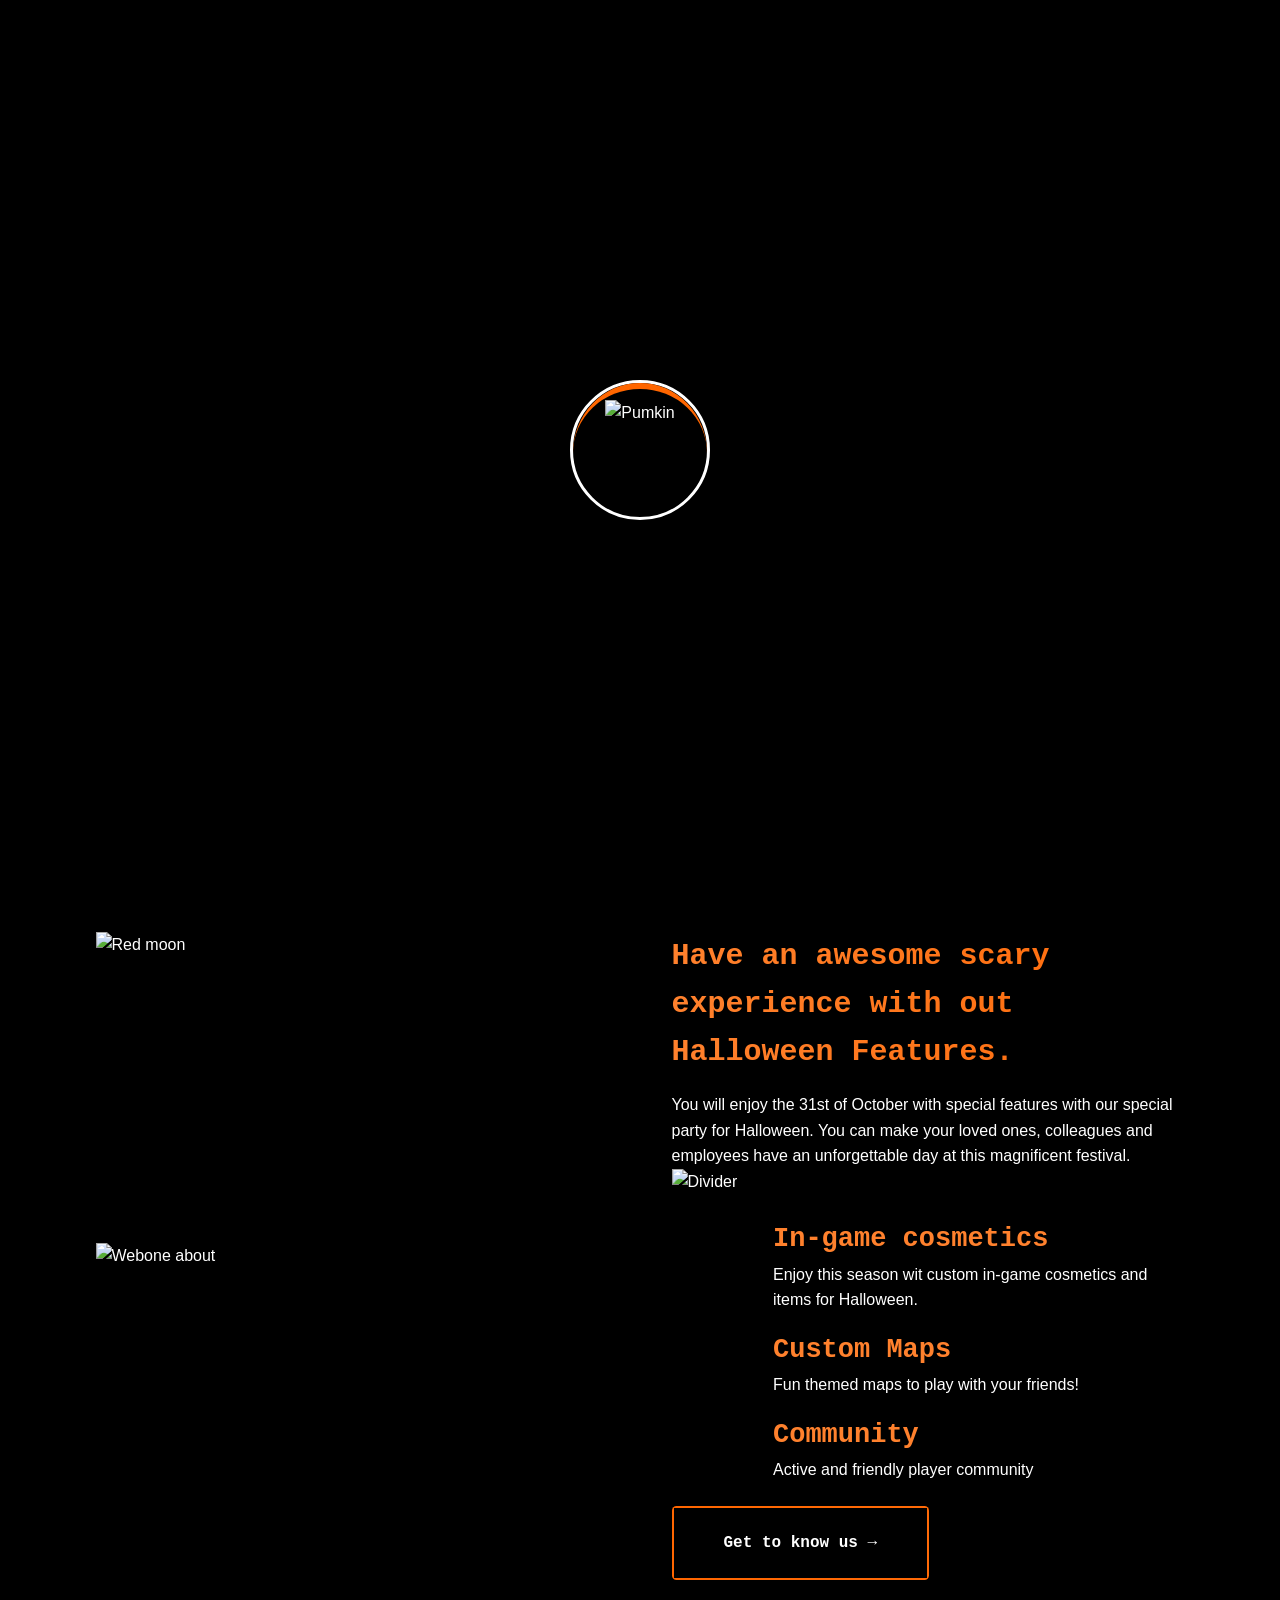
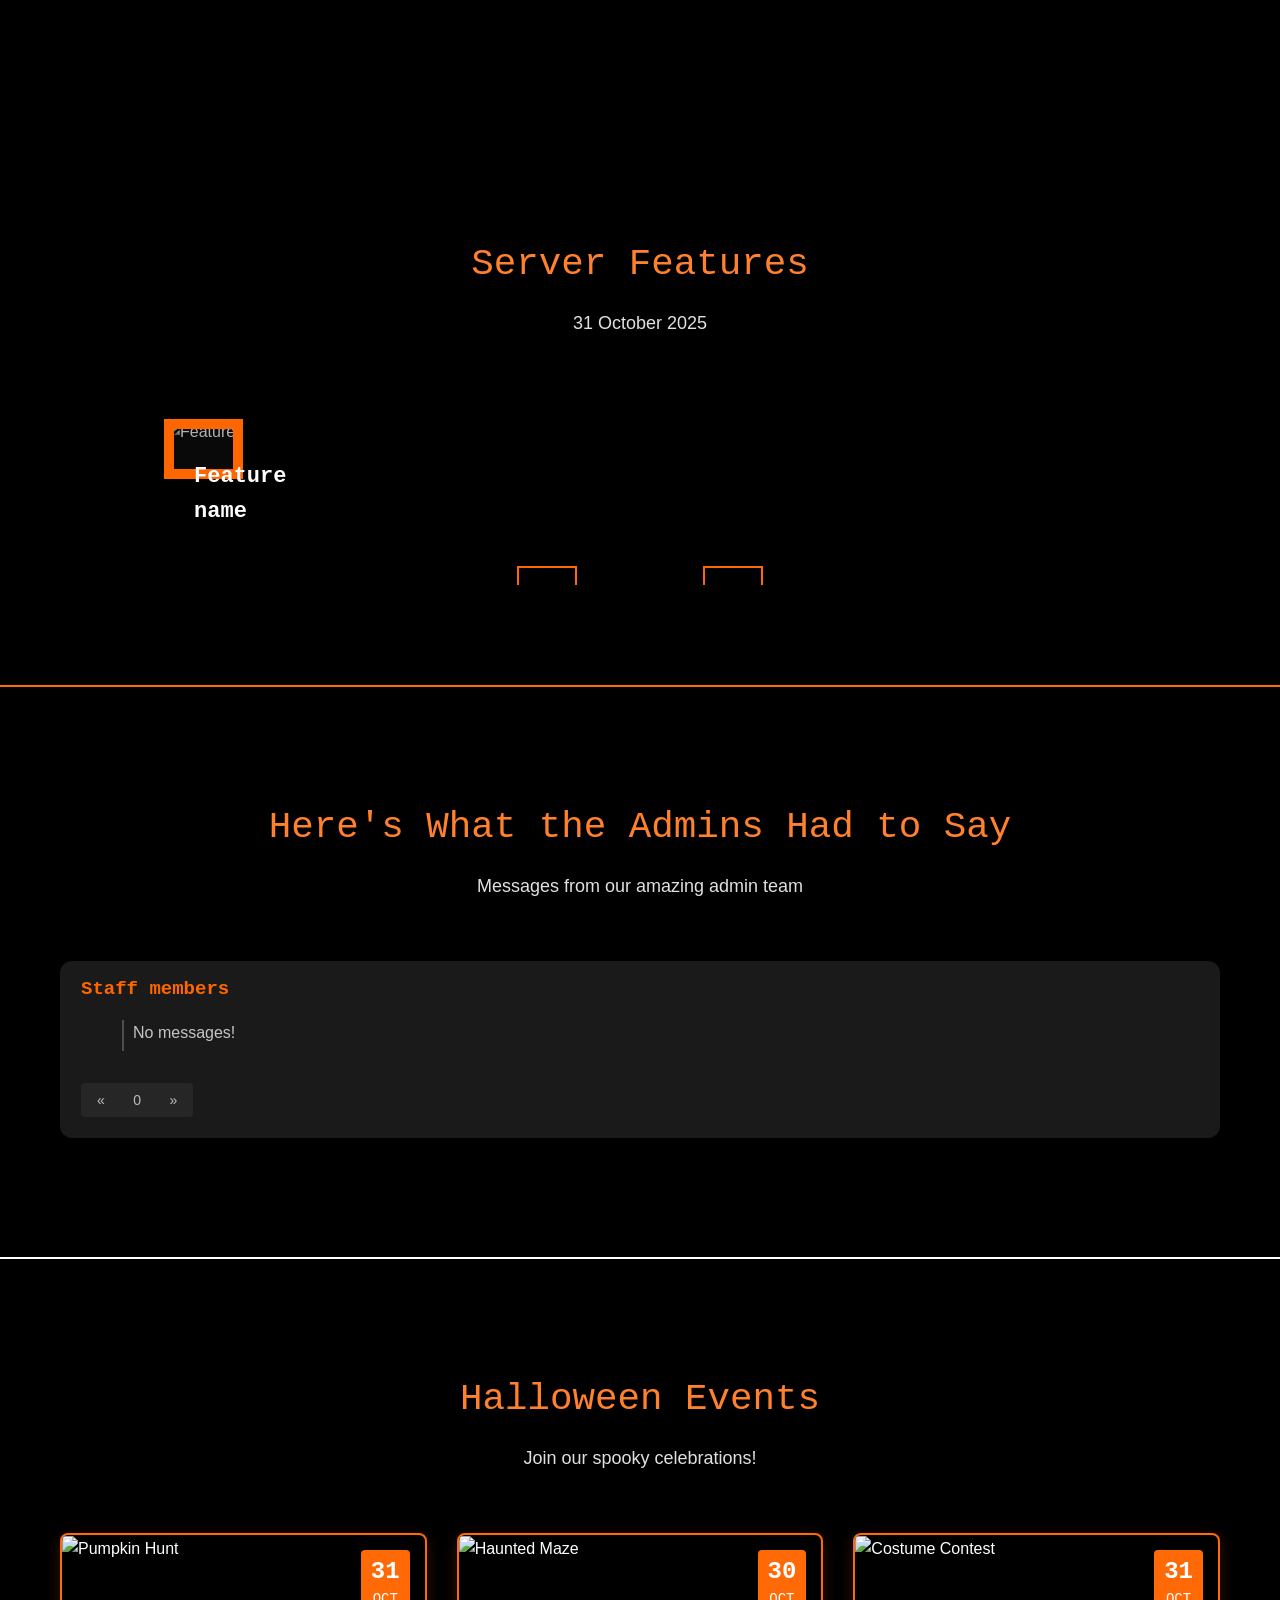
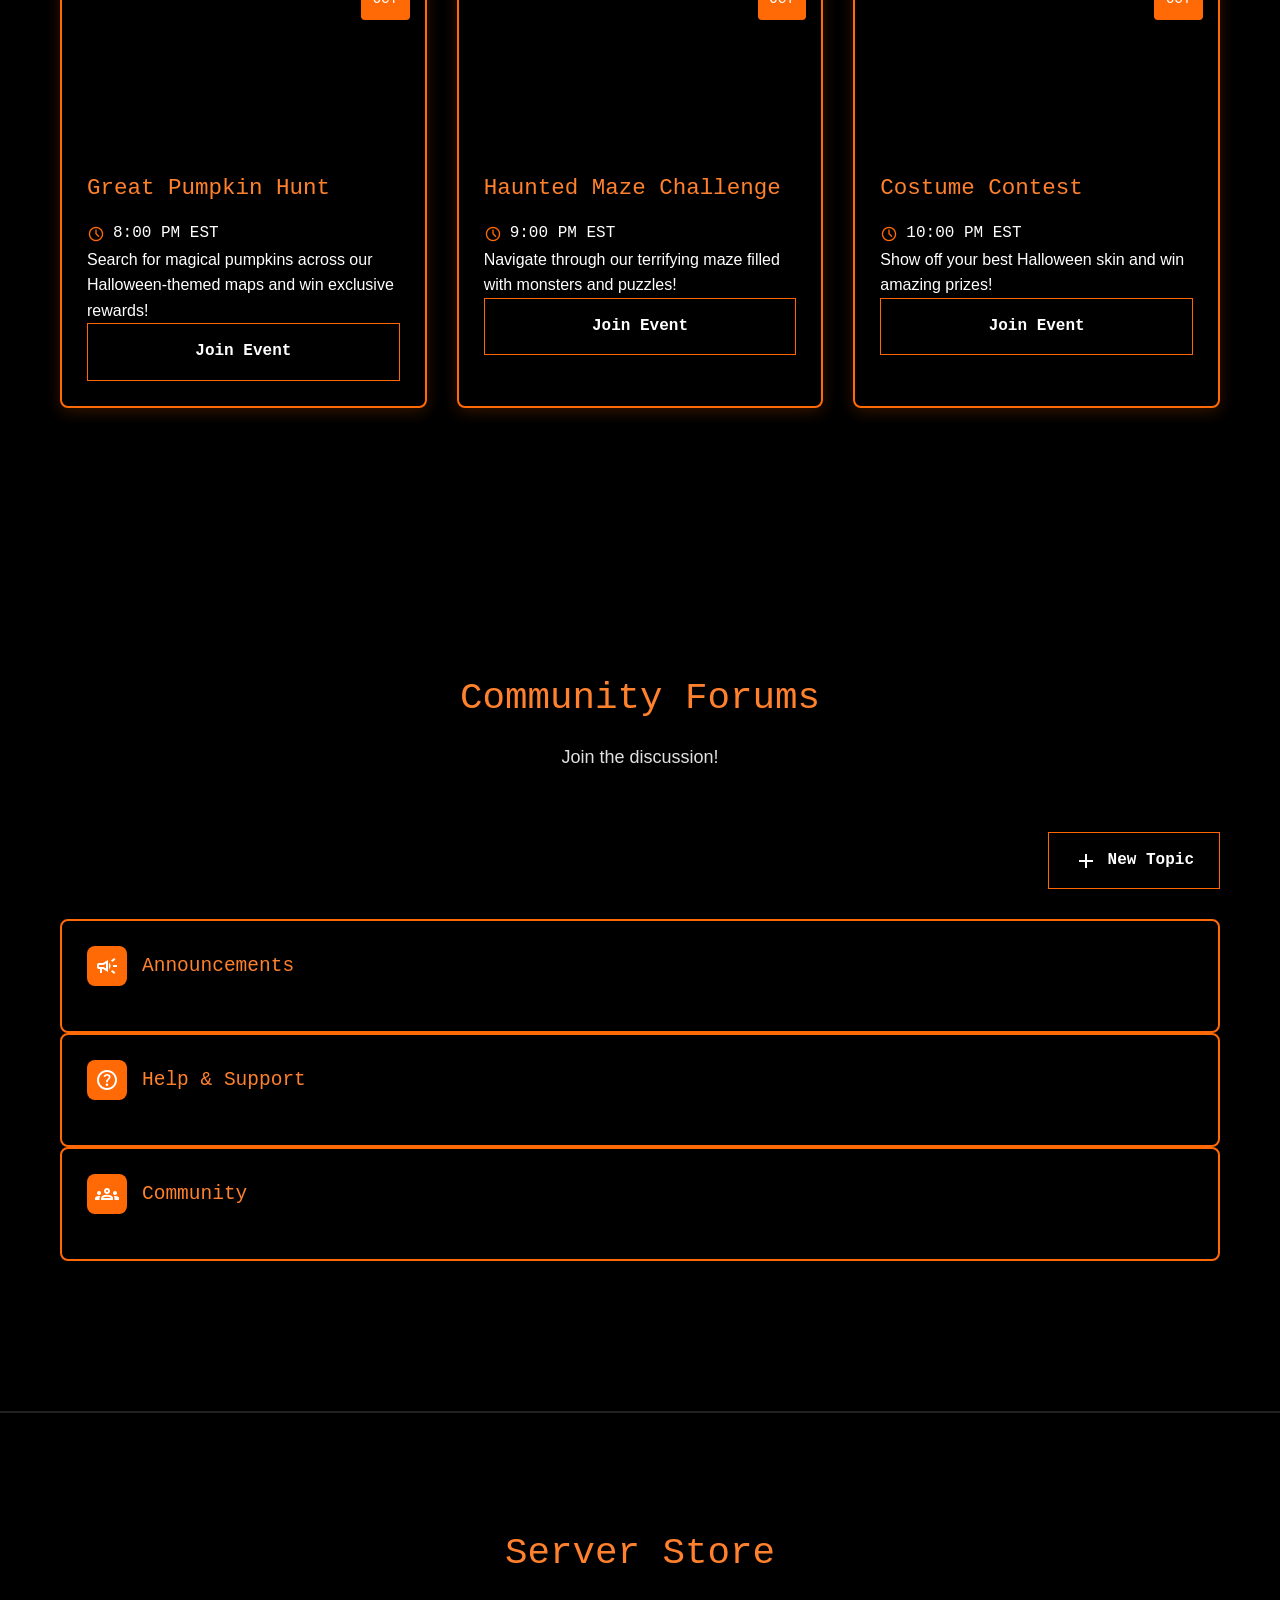
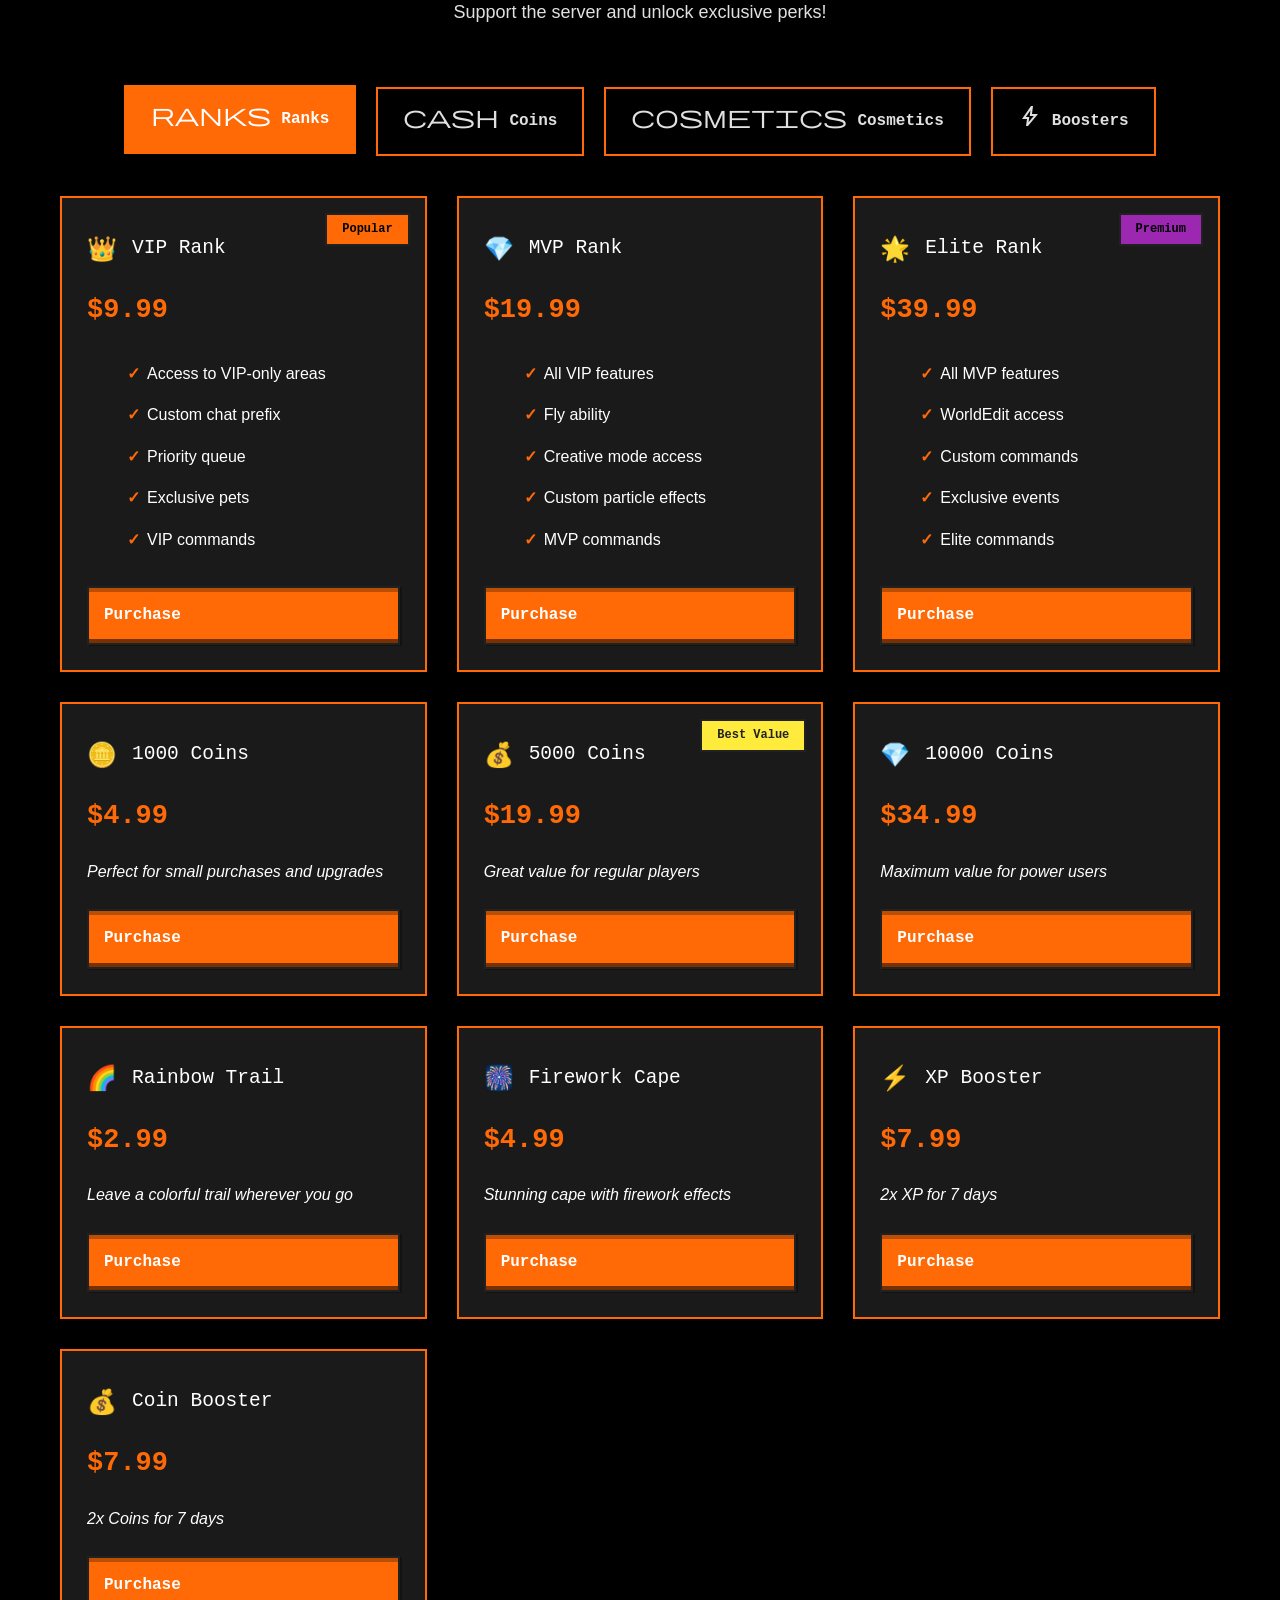
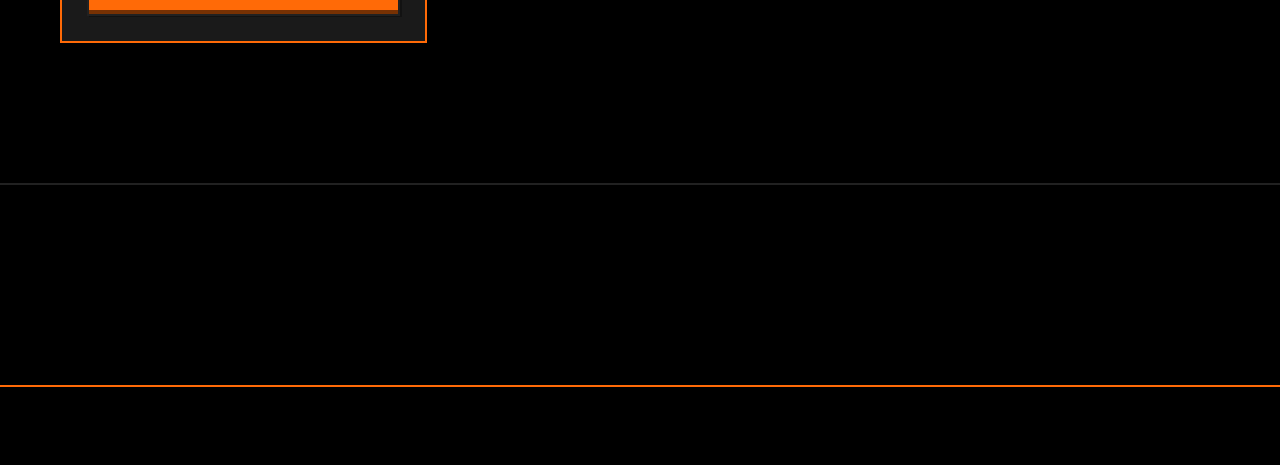
==== index.html @ 64882d23 "" ====
<!DOCTYPE html>
<html lang="en" data-theme="dark">
<head>
    <meta charset="UTF-8">
    <meta name="viewport" content="width=device-width, initial-scale=1.0">
    <title>SurfNetwork </title>
    <meta name="description" content="Join SurfNetwork - The ultimate Minecraft server experience with custom maps, ranks, and amazing community!">
    <link rel="icon" type="image/x-icon" href="favicon.ico">
    <link rel="preconnect" href="https://fonts.googleapis.com">
    <link rel="preconnect" href="https://fonts.gstatic.com" crossorigin>
    <link rel="stylesheet" href="https://fonts.googleapis.com/css2?family=Material+Symbols+Outlined:opsz,wght,FILL,GRAD@20..48,100..700,0..1,-50..200" />
    <link rel="stylesheet" href="https://cdn.jsdelivr.net/npm/@flaticon/flaticon-uicons@3.3.1/css/all/all.min.css">
    <link rel="stylesheet" href="./css/styles.css">
    <link rel="stylesheet" href="./css/events-forums.css">
</head>

<body>
    <div class="preloader">
        <figure> <img src="./assets/pumkin.png" alt="Pumkin"> </figure>
    </div>
    <script src='https://www.noupe.com/embed/019a110c65f87ab89c4a3on17a0f495e780add.js'></script>
    <!-- Music Player -->
    <div id="music-player" class="music-player">
        <div class="music-controls">
            <button id="play-pause" class="minecraft-btn music-btn">
                <span class="music-icon"><span class="material-symbols-outlined">play_arrow</span></span>
            </button>
            <button id="next-song" class="minecraft-btn music-btn">
                <span class="music-icon"><span class="material-symbols-outlined">skip_next</span></span>
            </button>
            <button id="volume-toggle" class="minecraft-btn music-btn">
                <span class="music-icon"><span class="material-symbols-outlined">volume_up</span></span>
            </button>
        </div>
        <div class="music-info">
            <span id="current-song">SurfNetwork Theme</span>
        </div>
        <button id="close-music" class="minecraft-btn close-btn">
            <span class="music-icon">✕</span>
        </button>
    </div>
    <!-- Now Playing Popup -->
    <div id="now-playing-popup" class="now-playing-popup">
        <div class="popup-content">
            <div class="note-icon">♪</div>
            <div class="popup-text">
                <span class="now-playing">Now Playing:</span>
                <span id="popup-song-name">SurfNetwork Theme</span>
            </div>
        </div>
    </div>
    <!-- Navigation -->
    <nav class="navbar" include-html="./nav.html"></nav>
    <!-- Hero Section -->
    <section id="home" class="hero">
        <div class="hero-background">
            <div class="particles">
                <div class="particle"></div>
                <div class="particle"></div>
                <div class="particle"></div>
                <div class="particle"></div>
                <div class="particle"></div>
                <div class="particle"></div>
            </div>
        </div>
        <div class="hero-content">
            <div class="swiper-wrapper" style="transition-duration: 0ms;">
                <div class="swiper-slide swiper-slide-active">
                    <div class="slide-image" style="background: url(&quot;./assets/samhain-slider-2.jpg&quot;);"></div>
                        <div class="container">
                        <h1>Have Fun With <br>Us On Halloween </h1>
                        <p>Join our party at the end of this summer. </p>
                        <div class="bosluk1112"></div>
                        <a href="/events/halloween-event-2025.html">Learn More →</a>
                    </div>
                </div>            
                <div class="swiper-slide">
                    <div class="slide-image" style="background: url(&quot;./assets/samhain-slider-3.jpg&quot;);"></div>
                        <div class="container">
                        <h1>31th Octobar 2022 <br>Halloween Party </h1>
                        <p>Scary fun party on halloween. </p>
                        <div class="bosluk1112"></div>
                        <a href="./events/halloween-event-2025.html">Learn More →</a>
                    </div>
                </div>
                <!-- User added slides (place the two images into ./assets/ with these filenames) -->
                <div class="swiper-slide">
                    <div class="slide-image" style="background: url(&quot;./assets/halloween-attach-1.png&quot;);"></div>
                    <div class="container">
                        <h1>Pumpkin Overlord<br>Haunted Heights</h1>
                        <p>Explore the floating pumpkin fortress in our spooky map.</p>
                        <div class="bosluk1112"></div>
                        <a href="./events/halloween-event-2025.html">Explore Map →</a>
                    </div>
                </div>

                <div class="swiper-slide">
                    <div class="slide-image" style="background: url(&quot;./assets/halloween-attach-2.png&quot;);"></div>
                    <div class="container">
                        <h1>Jack's Courtyard<br>Pumpkin Patch</h1>
                        <p>Gather friends and complete seasonal challenges together.</p>
                        <div class="bosluk1112"></div>
                        <a href="./events/halloween-event-2025.html">Join Event →</a>
                    </div>
                </div>
                <!-- (Duplicate slides removed) -->
                <div class="button-prev">❮</div>
                <div class="button-next">❯</div>
            </div>
        </div>
        <div class="scroll-indicator">
            <div class="scroll-arrow"></div>
            <span class="scroll-text">Scroll Down</span>
        </div>
    </section>
    <section id="about" class="hakkimizda-bolumu-anasayfa">
        <div class="tablo">
            <div class="tablo-1-ve-2">
                <div class="galeri1 zoomIn">
                    <img class="imagerotate" src="./assets/circle-samhain.png" alt="Red moon">
                </div>
                <div class="galeri slideInUp">
                    <img src="./assets/about-samhain1.png" alt="Webone about">
                </div>
            </div>
            <div class="tablo-1-ve-3">
                <h2 class="h2-baslik  e-margin-bottom">Have an awesome scary experience with out Halloween Features.</h2>
                <p>You will enjoy the 31st of October with special features with our special party for Halloween. You can make your loved ones, colleagues and employees have an unforgettable day at this magnificent festival.</p>
                <img class="divider e-margin-bottom" height="15" width="120" alt="Divider" src="./assets/divider.jpg">
                <div class="e-row about-item ">
                    <div class="e-col s2 e-padding">
                        <div class="iconLeft">
                            <i class="floaticon-medal"></i>
                        </div>
                    </div>
                    <div class="e-col s10 e-padding">
                        <h3 class="baslik-3s">In-game cosmetics</h3>
                        <p>Enjoy this season wit custom in-game cosmetics and items for Halloween.</p>
                    </div>
                </div>
                <div class="e-row about-item ">
                    <div class="e-col s2 e-padding">
                        <div class="iconLeft">
                            <i class="floaticon-medal"></i>
                        </div>
                    </div>
                    <div class="e-col s10 e-padding">
                        <h3 class="baslik-3s">Custom Maps</h3>
                        <p>Fun themed maps to play with your friends!</p>
                    </div>
                </div>
                <div class="e-row e-margin-bottom about-item ">
                    <div class="e-col s2 e-padding">
                        <div class="iconLeft">
                            <i class="floaticon-medal"></i>
                        </div>
                    </div>
                    <div class="e-col s10 e-padding">
                        <h3 class="baslik-3s">Community</h3>
                        <p>Active and friendly player community</p>
                    </div>
                </div>
                <a href="./about-us.html" class="custom-button wow ">Get to know us →</a>
            </div>
        </div>
    </section>

    <!-- Features Section -->
    <section id="features" class="features">
        <div class="container">
            <div class="section-header">
                <h2 class="section-title">Server Features</h2>
                <div class="section-subtitle">31 October 2025</div>
            </div>
            <div class="features-container">
                <div class="e-row">
                    <div class="e-col l-12">
                        <div class="swiper-container-horizontal">
                            <div class="swiper-wrapper">
                                <div class="swiper-slide swiper-dulicate">
                                    <div class="component-tabs">
                                        <div class="tab-content current">
                                            <div class="cards">
                                                <div class="card">
                                                    <img src="./assets/features-h.jpg" alt="Features">
                                                    <div class="card-content">
                                                        <h2>Feature name</h2>
                                                        <button>View</button>
                                                    </div>
                                                </div>
                                            </div>
                                        </div>
                                    </div>
                                </div>
                            </div>
                            <div class="button-prev1">❮</div>
                            <div class="button-next1">❯</div>
                        </div>
                    </div>
                </div>
            </div>
        </div>
    </section>
    <section id="admin-messages" class="admin-messages">
        <div class="container">
            <div class="section-header">
                <h2 class="section-title">Here's What the Admins Had to Say</h2>
                <div class="section-subtitle">Messages from our amazing admin team</div>
            </div>
            <div class="card members-card">
                <div class="card-header header-theme">Staff members</div>
                <div id="admin-message-list" class="card-body">
                    <div style="margin-bottom: 32px" id="member_list_staff_members">
                        <div class="e-margin-bottom list-container">
                            <div class="list-content">
                                <div class="admin-message">No messages!</div>
                            </div>
                        </div>
                    </div>
                    <div class="pagination">
                        <a class="" href="javascript:void(0)">«</a>
                        <a class="" href="javascript:void(0)">0</a>
                        <a class="" href="javascript:void(0)">»</a>
                    </div>
                </div>
            </div>
        </div>
    </section>

    <!-- Events Section -->
    <section id="events" class="events">
        <div class="container">
            <div class="section-header">
                <h2 class="section-title">Halloween Events</h2>
                <div class="section-subtitle">Join our spooky celebrations!</div>
            </div>
            <div class="events-grid">
                <div class="event-card">
                    <div class="event-image">
                        <img src="./assets/pumpkin-hunt.jpg" alt="Pumpkin Hunt">
                        <div class="event-date">
                            <span class="day">31</span>
                            <span class="month">OCT</span>
                        </div>
                    </div>
                    <div class="event-content">
                        <h3>Great Pumpkin Hunt</h3>
                        <p class="event-time"><span class="material-symbols-outlined">schedule</span> 8:00 PM EST</p>
                        <p>Search for magical pumpkins across our Halloween-themed maps and win exclusive rewards!</p>
                        <button class="minecraft-btn">Join Event</button>
                    </div>
                </div>

                <div class="event-card">
                    <div class="event-image">
                        <img src="./assets/haunted-maze.jpg" alt="Haunted Maze">
                        <div class="event-date">
                            <span class="day">30</span>
                            <span class="month">OCT</span>
                        </div>
                    </div>
                    <div class="event-content">
                        <h3>Haunted Maze Challenge</h3>
                        <p class="event-time"><span class="material-symbols-outlined">schedule</span> 9:00 PM EST</p>
                        <p>Navigate through our terrifying maze filled with monsters and puzzles!</p>
                        <button class="minecraft-btn">Join Event</button>
                    </div>
                </div>

                <div class="event-card">
                    <div class="event-image">
                        <img src="./assets/costume-contest.jpg" alt="Costume Contest">
                        <div class="event-date">
                            <span class="day">31</span>
                            <span class="month">OCT</span>
                        </div>
                    </div>
                    <div class="event-content">
                        <h3>Costume Contest</h3>
                        <p class="event-time"><span class="material-symbols-outlined">schedule</span> 10:00 PM EST</p>
                        <p>Show off your best Halloween skin and win amazing prizes!</p>
                        <button class="minecraft-btn">Join Event</button>
                    </div>
                </div>
            </div>
        </div>
    </section>

    <!-- Forums Section -->
    <section class="forums-page">
        <div class="container">
            <div class="section-header">
                <h2 class="section-title">Community Forums</h2>
                <div class="section-subtitle">Join the discussion!</div>
            </div>

            <div class="forum-actions">
                <button id="new-topic-btn" class="minecraft-btn">
                    <span class="material-symbols-outlined">add</span>
                    New Topic
                </button>
            </div>

            <div class="forum-categories">
                <div class="forum-category" data-category="announcements">
                    <div class="category-header">
                        <span class="category-icon"><span class="material-symbols-outlined">campaign</span></span>
                        <h3>Announcements</h3>
                    </div>
                    <div class="topics-list">
                        <!-- Topics will be loaded here -->
                    </div>
                </div>

                <div class="forum-category" data-category="help">
                    <div class="category-header">
                        <span class="category-icon"><span class="material-symbols-outlined">help</span></span>
                        <h3>Help & Support</h3>
                    </div>
                    <div class="topics-list">
                        <!-- Topics will be loaded here -->
                    </div>
                </div>

                <div class="forum-category" data-category="community">
                    <div class="category-header">
                        <span class="category-icon"><span class="material-symbols-outlined">groups</span></span>
                        <h3>Community</h3>
                    </div>
                    <div class="topics-list">
                        <!-- Topics will be loaded here -->
                    </div>
                </div>
            </div>
        </div>
    </section>

    <!-- Store Section -->
    <section id="store" class="store">
        <div class="container">
            <div class="section-header">
                <h2 class="section-title">Server Store</h2>
                <div class="section-subtitle">Support the server and unlock exclusive perks!</div>
            </div>

            <div class="store-categories">
                <button class="category-btn active" data-category="ranks">
                    <span class="btn-icon"><span class="material-symbols-outlined">ranks</span></span>
                    <span class="btn-text">Ranks</span>
                </button>
                <button class="category-btn" data-category="coins">
                    <span class="btn-icon"><span class="material-symbols-outlined">cash</span></span>
                    <span class="btn-text">Coins</span>
                </button>
                <button class="category-btn" data-category="cosmetics">
                    <span class="btn-icon"><span class="material-symbols-outlined">cosmetics</span></span>
                    <span class="btn-text">Cosmetics</span>
                </button>
                <button class="category-btn" data-category="boosters">
                    <span class="btn-icon"><span class="material-symbols-outlined">bolt</span></span>
                    <span class="btn-text">Boosters</span>
                </button>
            </div>

            <div class="store-grid" id="store-grid">
                <!-- Ranks -->
                <div class="product-card" data-category="ranks">
                    <div class="product-badge popular">Popular</div>
                    <div class="product-header">
                        <div class="product-icon">👑</div>
                        <h3>VIP Rank</h3>
                    </div>
                    <div class="product-price">$9.99</div>
                    <div class="product-content">
                        <ul class="product-features">
                            <li>Access to VIP-only areas</li>
                            <li>Custom chat prefix</li>
                            <li>Priority queue</li>
                            <li>Exclusive pets</li>
                            <li>VIP commands</li>
                        </ul>
                    </div>
                    <button class="minecraft-btn buy-btn" data-product="vip">Purchase</button>
                </div>

                <div class="product-card" data-category="ranks">
                    <div class="product-header">
                        <div class="product-icon">💎</div>
                        <h3>MVP Rank</h3>
                    </div>
                    <div class="product-price">$19.99</div>
                    <div class="product-content">
                        <ul class="product-features">
                            <li>All VIP features</li>
                            <li>Fly ability</li>
                            <li>Creative mode access</li>
                            <li>Custom particle effects</li>
                            <li>MVP commands</li>
                        </ul>
                    </div>
                    <button class="minecraft-btn buy-btn" data-product="mvp">Purchase</button>
                </div>

                <div class="product-card" data-category="ranks">
                    <div class="product-badge premium">Premium</div>
                    <div class="product-header">
                        <div class="product-icon">🌟</div>
                        <h3>Elite Rank</h3>
                    </div>
                    <div class="product-price">$39.99</div>
                    <div class="product-content">
                        <ul class="product-features">
                            <li>All MVP features</li>
                            <li>WorldEdit access</li>
                            <li>Custom commands</li>
                            <li>Exclusive events</li>
                            <li>Elite commands</li>
                        </ul>
                    </div>
                    <button class="minecraft-btn buy-btn" data-product="elite">Purchase</button>
                </div>

                <!-- Coins -->
                <div class="product-card" data-category="coins">
                    <div class="product-header">
                        <div class="product-icon">🪙</div>
                        <h3>1000 Coins</h3>
                    </div>
                    <div class="product-price">$4.99</div>
                    <div class="product-content">
                        <p class="product-description">Perfect for small purchases and upgrades</p>
                    </div>
                    <button class="minecraft-btn buy-btn" data-product="coins-1000">Purchase</button>
                </div>

                <div class="product-card" data-category="coins">
                    <div class="product-badge best-value">Best Value</div>
                    <div class="product-header">
                        <div class="product-icon">💰</div>
                        <h3>5000 Coins</h3>
                    </div>
                    <div class="product-price">$19.99</div>
                    <div class="product-content">
                        <p class="product-description">Great value for regular players</p>
                    </div>
                    <button class="minecraft-btn buy-btn" data-product="coins-5000">Purchase</button>
                </div>

                <div class="product-card" data-category="coins">
                    <div class="product-header">
                        <div class="product-icon">💎</div>
                        <h3>10000 Coins</h3>
                    </div>
                    <div class="product-price">$34.99</div>
                    <div class="product-content">
                        <p class="product-description">Maximum value for power users</p>
                    </div>
                    <button class="minecraft-btn buy-btn" data-product="coins-10000">Purchase</button>
                </div>

                <!-- Cosmetics -->
                <div class="product-card" data-category="cosmetics">
                    <div class="product-header">
                        <div class="product-icon">🌈</div>
                        <h3>Rainbow Trail</h3>
                    </div>
                    <div class="product-price">$2.99</div>
                    <div class="product-content">
                        <p class="product-description">Leave a colorful trail wherever you go</p>
                    </div>
                    <button class="minecraft-btn buy-btn" data-product="rainbow-trail">Purchase</button>
                </div>

                <div class="product-card" data-category="cosmetics">
                    <div class="product-header">
                        <div class="product-icon">🎆</div>
                        <h3>Firework Cape</h3>
                    </div>
                    <div class="product-price">$4.99</div>
                    <div class="product-content">
                        <p class="product-description">Stunning cape with firework effects</p>
                    </div>
                    <button class="minecraft-btn buy-btn" data-product="firework-cape">Purchase</button>
                </div>

                <!-- Boosters -->
                <div class="product-card" data-category="boosters">
                    <div class="product-header">
                        <div class="product-icon">⚡</div>
                        <h3>XP Booster</h3>
                    </div>
                    <div class="product-price">$7.99</div>
                    <div class="product-content">
                        <p class="product-description">2x XP for 7 days</p>
                    </div>
                    <button class="minecraft-btn buy-btn" data-product="xp-booster">Purchase</button>
                </div>

                <div class="product-card" data-category="boosters">
                    <div class="product-header">
                        <div class="product-icon">💰</div>
                        <h3>Coin Booster</h3>
                    </div>
                    <div class="product-price">$7.99</div>
                    <div class="product-content">
                        <p class="product-description">2x Coins for 7 days</p>
                    </div>
                    <button class="minecraft-btn buy-btn" data-product="coin-booster">Purchase</button>
                </div>
            </div>

            <div class="cart-summary" id="cart-summary" style="display: none;">
                <div class="cart-header">
                    <h3>Shopping Cart</h3>
                    <div class="cart-icon"><span class="material-symbols-outlined">shopping_cart</span></div>
                </div>
                <div id="cart-items" class="cart-items"></div>
                <div class="cart-total">
                    <div class="total-label">Total:</div>
                    <div class="total-amount">$<span id="cart-total">0.00</span></div>
                </div>
                <button class="minecraft-btn checkout-btn" id="checkout-btn">Checkout</button>
            </div>
        </div>
    </section>

    <!-- Contact Section -->
    <section id="contact" class="contact" include-html="./contact.html"></section>

    <!-- Footer -->
    <footer class="footer" include-html="./footer.html"></footer>
    <!-- Scripts -->
    <script type="module" src="./js/script.js"></script>

    <!-- Audio Resources -->
    <audio id="evil-laugh" src="./assets/evil-laugh.mp3" preload="auto"></audio>
</body>

</html>
---- css/styles.css ----
/* Minecraft-Inspired CSS with Real Animations */
@import url('./equery.css');
@import url('./events-forums.css');

@font-face {
    font-family: 'Minecraft';
    font-style: normal;
    font-weight: 400;
    src: local('Minecraft'), url('https://fonts.cdnfonts.com/s/36662/MinecraftTen-VGORe.woff') format('woff');
}

/* CSS Variables */
:root {
    --minecraft-green: #7CB342;
    --minecraft-dark-green: #558B2F;
    --minecraft-brown: #8D6E63;
    --minecraft-dark-brown: #5D4037;
    --minecraft-blue: #2196F3;
    --minecraft-dark-blue: #1976D2;
    --minecraft-red: #F44336;
    --minecraft-dark-red: #D32F2F;
    --minecraft-yellow: #FFEB3B;
    --minecraft-dark-yellow: #FBC02D;
    --minecraft-purple: #9C27B0;
    --minecraft-dark-purple: #7B1FA2;
    --minecraft-gray: #9E9E9E;
    --minecraft-dark-gray: #616161;
    --minecraft-black: #212121;
    --minecraft-white: #FFFFFF;
    --minecraft-text: #E0E0E0;
    --minecraft-shadow: rgba(0, 0, 0, 0.3);

    /* Light mode colors */
    --bg-primary: #FFFFFF;
    --bg-secondary: #F5F5F5;
    --bg-opacity-5: #0000000d;
    --bg-hero: linear-gradient(135deg, #87CEEB 0%, #98FB98 50%, #F0E68C 100%);
    --bg-sky: linear-gradient(180deg, #87CEEB 0%, #98FB98 70%, #8B4513 100%);
    --halloween-orange-1: #ff812d;
    --halloween-orange-2: #ff6a07;
    --halloween-orange-3: #ff6600;
    --text-primary: #000000;
    --text-secondary: #333333;
    --text-secondary-2: #636363;
    --text-light: #000000;
    --border-color: #000000;
    --card-bg: #FFFFFF;
    --nav-bg: #FFFFFF;
}

/* Dark mode colors */
[data-theme="dark"] {
    --bg-primary: #000000;
    --bg-secondary: #1a1a1a;
    --bg-opacity-5: #ffffff0d;
    --bg-hero: linear-gradient(135deg, #000000 0%, #1a1a1a 50%, #2d2d2d 100%);
    --bg-sky: linear-gradient(180deg, #000000 0%, #1a1a1a 70%, #2d2d2d 100%);
    --text-primary: #FFFFFF;
    --text-secondary: #E0E0E0;
    --text-secondary-2: #bdbdbd;
    --text-light: #FFFFFF;
    --border-color: #FFFFFF;
    --card-bg: #0d0d0d;
    --nav-bg: #000000;
}

/* Reset */
* {
    margin: 0;
    padding: 0;
    box-sizing: border-box;
}

body {
    font-family: 'Inter', sans-serif;
    background: #000;
    color: var(--text-primary);
    overflow-x: hidden;
    line-height: 1.6;
    transition: all 0.3s ease;
}

a {display: inline;height: auto !important;color: #007bff;text-decoration: none;background-color: transparent;text-decoration: none !important;}
p {margin: 0 !important}
img {vertical-align: middle;border-style: none;}

.container {
    max-width: 1200px;
    margin: 0 auto;
    padding: 0 20px;
}

/* Loading Screen */
.loading-screen {
    position: fixed;
    top: 0;
    left: 0;
    width: 100%;
    height: 100%;
    background: linear-gradient(135deg, #ffffff 0%, #000000 100%);
    display: flex;
    align-items: center;
    justify-content: center;
    z-index: 10000;
    transition: opacity 0.5s ease, visibility 0.5s ease;
}

.loading-screen.hidden {
    opacity: 0.25;
    visibility: hidden;
}

.loading-content {
    text-align: center;
    animation: fadeInUp 1s ease;
}

.preloader {background: #000;width: 100%;height: 100%;display: flex;flex-wrap: wrap;align-items: center;justify-content: center;position: fixed;z-index: 99999;right: 0;top: 0;transition-duration: 1s;-webkit-transition-duration: 1s;transition-timing-function: cubic-bezier(0.86, 0, 0.09, 1);-webkit-transition-timing-function: cubic-bezier(0.86, 0, 0.09, 1);}
.loaded .preloader {top: 100vh;}
.preloader figure {width: 140px;height: 140px;display: flex;align-items: center;justify-content: center;border: 3px solid white;border-radius: 50%;animation: fadeInUp 0.30s;position: relative;}
.preloader img {height: 100px;display: inline-block;}
.preloader figure:after {content: "";width: 100%;height: 100%;border-top: 3px solid #fff7f7;border-radius: 50%;position: absolute;left: 0;top: 0;animation: e-spinner-rotate 0.60s infinite;}
.preloader figure:after {border-top: 6px solid #ff6600;}

.minecraft-logo {
    margin-bottom: 30px;
}

.block-animation {
    display: flex;
    justify-content: center;
    gap: 5px;
    margin-bottom: 20px;
}

.block {
    width: 40px;
    height: 40px;
    border: 2px solid var(--minecraft-black);
    animation: blockBounce 1.5s ease-in-out infinite;
}

.block-1 {
    background: var(--minecraft-green);
    animation-delay: 0s;
}

.block-2 {
    background: var(--minecraft-brown);
    animation-delay: 0.1s;
}

.block-3 {
    background: var(--minecraft-blue);
    animation-delay: 0.2s;
}

.block-4 {
    background: var(--minecraft-red);
    animation-delay: 0.3s;
}

@keyframes blockBounce {

    0%,
    100% {
        transform: translateY(0);
    }

    50% {
        transform: translateY(-20px);
    }
}

.loading-title {
    font-family: 'Minecraft', monospace;
    font-weight: 400;
    font-style: normal;
    font-size: 3rem;
    color: var(--text-primary);
    text-shadow: 2px 2px 0 var(--minecraft-white);
    margin-bottom: 30px;
    animation: titleGlow 2s ease-in-out infinite alternate;
}

@keyframes titleGlow {
    0% {
        text-shadow: 2px 2px 0 var(--minecraft-white);
    }

    100% {
        text-shadow: 2px 2px 0 var(--minecraft-white), 0 0 20px var(--minecraft-green);
    }
}

.loading-bar {
    width: 300px;
    height: 20px;
    background: var(--minecraft-white);
    border: 2px solid var(--minecraft-black);
    border-radius: 0;
    margin: 0 auto 20px;
    overflow: hidden;
}

.loading-progress {
    height: 100%;
    background: linear-gradient(90deg, var(--minecraft-green), var(--minecraft-blue));
    width: 0%;
    animation: loadingProgress 3s ease-in-out forwards;
}

@keyframes loadingProgress {
    0% {
        width: 0%;
    }

    100% {
        width: 100%;
    }
}

.loading-text {
    font-family: 'Minecraft', monospace;
    font-size: 1.2rem;
    color: var(--text-primary);
    animation: textBlink 1s ease-in-out infinite;
}

@keyframes textBlink {

    0%,
    50% {
        opacity: 1;
    }

    51%,
    100% {
        opacity: 0.5;
    }
}

@keyframes fadeInUp {
    0% {
        opacity: 0;
        transform: translateY(30px);
    }

    100% {
        opacity: 1;
        transform: translateY(0);
    }
}

/* Music Player */
.music-player {
    position: fixed;
    top: 20px;
    right: 20px;
    background: var(--card-bg);
    border: 2px solid var(--border-color);
    border-radius: 0;
    padding: 15px;
    display: flex;
    align-items: center;
    gap: 15px;
    z-index: 1000;
    box-shadow: 4px 4px 0 var(--minecraft-shadow);
    transition: all 0.3s ease;
    transform: translateX(0);
    visibility: hidden;
}

.music-player:hover {
    transform: translateY(-2px);
    box-shadow: 6px 6px 0 var(--minecraft-shadow);
}

.music-player.hidden {
    transform: translateX(calc(100% + 20px));
    opacity: 0.8;
}

.music-player.auto-hidden {
    transform: translateX(calc(100% - 50px));
    opacity: 0.6;
}

.music-player.auto-hidden:hover {
    transform: translateX(0);
    opacity: 1;
}

.music-controls {
    display: flex;
    gap: 10px;
}

.music-btn {
    width: 35px;
    height: 35px;
    background: var(--minecraft-green);
    border: 2px solid var(--border-color);
    border-radius: 0;
    color: var(--minecraft-white);
    cursor: pointer;
    transition: all 0.2s ease;
    display: flex;
    align-items: center;
    justify-content: center;
    font-size: 14px;
}

.music-btn:hover {
    background: var(--minecraft-dark-green);
    transform: scale(1.1);
}

.music-btn:active {
    transform: scale(0.95);
}

.music-icon {
    font-size: 16px;
    font-weight: bold;
}

.close-btn {
    background: var(--minecraft-red);
    width: 30px;
    height: 30px;
    padding: 0;
}

.close-btn:hover {
    background: var(--minecraft-dark-red);
}

.music-info {
    color: var(--text-primary);
    font-size: 14px;
    font-weight: 500;
}

/* Now Playing Popup */
.now-playing-popup {
    position: fixed;
    top: 50%;
    left: 50%;
    transform: translate(-50%, -50%) scale(0);
    background: var(--card-bg);
    border: 2px solid var(--border-color);
    border-radius: 0;
    padding: 20px 30px;
    z-index: 2000;
    transition: all 0.3s ease;
    box-shadow: 6px 6px 0 var(--minecraft-shadow);
}

.now-playing-popup.show {
    transform: translate(-50%, -50%) scale(1);
}

.popup-content {
    display: flex;
    align-items: center;
    gap: 15px;
    color: var(--text-primary);
}

.note-icon {
    font-size: 24px;
    animation: noteBounce 0.5s ease-in-out;
}

@keyframes noteBounce {

    0%,
    100% {
        transform: scale(1);
    }

    50% {
        transform: scale(1.2);
    }
}

.popup-text {
    display: flex;
    flex-direction: column;
    gap: 5px;
}

.now-playing {
    font-size: 12px;
    color: var(--minecraft-gray);
}

#popup-song-name {
    font-weight: 600;
    font-size: 16px;
}

/* Navigation */
.navbar {
    position: fixed;
    top: 0;
    width: 100%;
    background: var(--nav-bg);
    /* border-bottom: 2px solid var(--border-color); */
    z-index: 999;
    box-shadow: 0 4px 0 var(--minecraft-shadow);
    transition: all 0.3s ease;
}

.nav-container {
    max-width: 1400px;
    margin: 0 auto;
    padding: 0 20px;
    height: 114px;
}

.nav-container>div {
    flex-wrap: nowrap;
}

.nav-logo {
    display: flex;
    align-items: center;
    gap: 15px;
    font-family: 'Minecraft', monospace;
    font-weight: 700;
    font-size: 24px;
    color: var(--text-primary);
    padding: 22px 0;
}

.logo-block {
    display: inline-block;
    height: 75px;
    border-radius: 0;
}

.logo-block img {height: 75px;}

@keyframes logoRotate {
    0% {
        transform: rotate(0deg);
    }

    100% {
        transform: rotate(360deg);
    }
}

.site-menu {margin: 0 auto;}
.menu-effect {text-align: center;}
.menu-effect * {box-sizing: border-box;}
.navbar-collapse {-ms-flex-preferred-size: 100%;flex-basis: 100%;-ms-flex-positive: 1;flex-grow: 1;-ms-flex-align: center;align-items: center;}
.nav-menu {display: flex;list-style: none;align-items: flex-start;justify-content: flex-start;margin: 0;padding: 0}
.nav-menu li {display: inline-block;margin: 0;padding: 0 11px;list-style: none;-webkit-transition: all .35s ease-in-out;-moz-transition: all .35s ease-in-out;-ms-transition: all .35s ease-in-out;-o-transition: all .35s ease-in-out;transition: all .35s ease-in-out;}
.nav-link {display: block;font-family: Satoshi Regular;color: #ffffff;text-decoration: none;font-weight: 600;font-size: 17px;padding: 8px;position: relative;letter-spacing: 1px;text-decoration: none;border: 2px solid transparent;transition: all 0.3s ease;position: relative;}
.nav-link:hover {font-family: Satoshi Regular;color: #ff6a07;}
.nav-link:before {background-color: #ff6600;bottom: 0;display: block;height: 3px;width: 0%;content: "";}
.nav-link:hover:before, .nav-link a:before {opacity: 1;width: 100%;}
.nav-link::before, .nav-link::after {position: absolute;-webkit-transition: all 0.35s ease;transition: all 0.35s ease;}

/* .nav-link:hover {
    background: var(--minecraft-green);
    color: var(--minecraft-white);
    border-color: var(--border-color);
    transform: translateY(-2px);
    box-shadow: 2px 2px 0 var(--minecraft-shadow);
} */

.nav-bar-dropdown {
    display: none;
    background: #000000;
    /* box-shadow: inset 0 4px 0 0 rgba(38, 36, 35, .25), inset -4px 0 0 0 #262423, inset 0 -4px 0 0 rgba(0, 0, 0, .75), inset 4px 0 0 0 rgba(0, 0, 0, .75), 0 4px 0 0 rgba(0, 0, 0, .25); */
    border: 1px solid #ff6600;
    min-width: 200px;
    padding: 16px;
    position: absolute;
    right: 0;
    top: calc(100% + 11px);
}

.nav-bar-dropdown ul {
    list-style-type: none;
    margin: 0;
    padding: 0;
}

.nav-bar-dropdown ul li:not(:last-child) {
    border-bottom: 1px solid #3636366b;
}

.nav-bar-dropdown a {
    color: var(--text-light);
    display: block;
    font-family: 'Minecraft', monospace;
    font-size: .8125rem;
    font-weight: 700;
    letter-spacing: 1.04px;
    line-height: 12px;
    padding: 12px 0;
    text-decoration: none;
    text-transform: uppercase;
}
.arrow {
  border: solid black;
  border-width: 0 3px 3px 0;
  display: inline-block;
  padding: 3px;
}
.down {
  transform: rotate(80deg);
  -webkit-transform: rotate(45deg);
}
.scroll-to-top-btn {
    position: fixed;
    top: calc(100vh - 105px);
    right: 30px;
    background: #ff6600;
    color: var(--minecraft-white);
    border: 2px solid var(--minecraft-black);
    border-radius: 0;
    padding: 7px 2px;
    font-family: 'Minecraft', monospace;
    font-weight: 700;
    font-size: 14px;
    cursor: pointer;
    transition: all 0.3s ease;
    box-shadow: 4px 4px 0 var(--minecraft-shadow);
    z-index: 1000;
    display: flex;
    align-items: center;
    gap: 8px;
    opacity: 0;
    visibility: hidden;
    transform: translateY(20px);
}

.scroll-to-top-btn.show {
    opacity: 1;
    visibility: visible;
    transform: translateY(0);
}

.scroll-to-top-btn:hover {
    background: #d45500;
    transform: translateY(-2px);
    box-shadow: 6px 6px 0 var(--minecraft-shadow);
}

.scroll-to-top-btn:active {
    transform: translateY(2px);
    box-shadow: 2px 2px 0 var(--minecraft-shadow);
}

.theme-toggle {
    background: var(--minecraft-blue);
    color: var(--minecraft-white);
    border: 2px solid var(--border-color);
    border-radius: 0;
    padding: 10px 15px;
    cursor: pointer;
    transition: all 0.3s ease;
    font-family: 'Minecraft', monospace;
    font-weight: 700;
    font-size: 16px;
    display: flex;
    align-items: center;
    gap: 8px;
    box-shadow: 2px 2px 0 var(--minecraft-shadow);
}

.theme-toggle:hover {
    background: var(--minecraft-blue);
    transform: translateY(-2px);
    box-shadow: 4px 4px 0 var(--minecraft-shadow);
}

.theme-icon {
    display: flex;
    font-size: 18px;
    transition: transform 0.3s ease;
    aspect-ratio: 1;
}

.theme-toggle:hover .theme-icon {
    transform: rotate(180deg);
}

.hamburger {
    display: none;
    flex-direction: column;
    cursor: pointer;
    gap: 4px;
    z-index: 5;
}

.bar {
    width: 25px;
    height: 3px;
    background: var(--text-secondary);
    transition: 0.3s;
}

/* Hero Section */
.hero {
    height: 100vh;
    display: flex;
    align-items: center;
    justify-content: center;
    position: relative;
    overflow: hidden;
}

.hero-background {
    position: absolute;
    top: 0;
    left: 0;
    width: 100%;
    height: 100%;
    z-index: -1;
}

.minecraft-sky {
    position: absolute;
    top: 0;
    left: 0;
    width: 100%;
    height: 100%;
    background: var(--bg-sky);
    animation: skyAnimation 20s ease-in-out infinite;
}

@keyframes skyAnimation {

    0%,
    100% {
        filter: hue-rotate(0deg);
    }

    50% {
        filter: hue-rotate(30deg);
    }
}

.floating-blocks {
    position: absolute;
    width: 100%;
    height: 100%;
}

.floating-block {
    position: absolute;
    width: 60px;
    height: 60px;
    border: 2px solid var(--minecraft-black);
    border-radius: 0;
    animation: float 6s ease-in-out infinite;
}

.floating-block.grass {
    background: var(--minecraft-green);
    top: 20%;
    left: 10%;
    animation-delay: 0s;
}

.floating-block.stone {
    background: var(--minecraft-gray);
    top: 30%;
    right: 15%;
    animation-delay: 1s;
}

.floating-block.diamond {
    background: #00BCD4;
    top: 50%;
    left: 20%;
    animation-delay: 2s;
}

.floating-block.emerald {
    background: #4CAF50;
    top: 60%;
    right: 25%;
    animation-delay: 3s;
}

.floating-block.gold {
    background: var(--minecraft-yellow);
    top: 40%;
    left: 50%;
    animation-delay: 4s;
}

.floating-block.iron {
    background: #9E9E9E;
    top: 70%;
    left: 30%;
    animation-delay: 5s;
}

@keyframes float {

    0%,
    100% {
        transform: translateY(0px) rotate(0deg);
    }

    50% {
        transform: translateY(-30px) rotate(180deg);
    }
}

.particles {
    position: absolute;
    width: 100%;
    height: 100%;
}

.particle {
    position: absolute;
    width: 4px;
    height: 4px;
    background: var(--minecraft-white);
    border-radius: 50%;
    animation: particleFloat 8s linear infinite;
}

.particle:nth-child(1) {
    left: 10%;
    animation-delay: 0s;
}

.particle:nth-child(2) {
    left: 20%;
    animation-delay: 1s;
}

.particle:nth-child(3) {
    left: 30%;
    animation-delay: 2s;
}

.particle:nth-child(4) {
    left: 40%;
    animation-delay: 3s;
}

.particle:nth-child(5) {
    left: 50%;
    animation-delay: 4s;
}

.particle:nth-child(6) {
    left: 60%;
    animation-delay: 5s;
}

@keyframes particleFloat {
    0% {
        transform: translateY(100vh) scale(0);
        opacity: 0;
    }

    10% {
        opacity: 1;
    }

    90% {
        opacity: 1;
    }

    100% {
        transform: translateY(-100px) scale(1);
        opacity: 0;
    }
}

.hero-content {
    text-align: center;
    z-index: 2;
    /* max-width: 800px; */
    height: 100vh;
    padding: 0 20px;
}

.hero-title-container {
    margin-bottom: 40px;
}

.hero-title {
    font-family: 'Minecraft', monospace;
    font-size: clamp(2.5rem, 5vw, 4rem);
    font-weight: 700;
    margin-bottom: 20px;
    line-height: 1.2;
    text-align: center !important;
}

.swiper-wrapper {position: relative;width: 100%;height: 100%;z-index: 1;display: -webkit-flex;display: -ms-flexbox;display: flex;-webkit-transition-property: -webkit-transform;transition-property: -webkit-transform;-o-transition-property: transform;transition-property: transform;transition-property: transform, -webkit-transform;-webkit-box-sizing: content-box;box-sizing: content-box;-webkit-transform: translate3d(0, 0, 0);transform: translate3d(0, 0, 0);}
.swiper-slide {display: none;width: 100vw;flex-wrap: wrap;align-items: center;padding-top: 150px;background: #000;padding: 0 15%;z-index: 1;opacity: 0;}
.swiper-slide.swiper-slide-active {display: flex;z-index: 2;opacity: 1}
.slide-image {width: 100%;height: 100%;position: absolute;left: 0;top: 0;background-size: cover !important;background-position: center !important;opacity: 1;}
.swiper-slide .container {color: #fff;position: relative;z-index: 1;margin: 0;width: 100%;padding-right: 15px;padding-left: 15px;margin-right: auto;margin-left: auto;text-align: left;}

/* Hero slider animation helpers
    - Non-active slides are hidden by default (display:none)
    - When JS adds .slide-enter-* or .slide-exit-* we temporarily show the slide (display:flex)
    - .swiper-slide-active represents the currently visible slide
*/
.hero .swiper-wrapper .swiper-slide { display: none; }
.hero .swiper-wrapper .swiper-slide.swiper-slide-active,
.hero .swiper-wrapper .swiper-slide.slide-enter-right,
.hero .swiper-wrapper .swiper-slide.slide-enter-left { display: flex; }

.hero .swiper-wrapper .swiper-slide { opacity: 0; transform: translateX(100%); transition: transform 0.8s cubic-bezier(.2,.8,.2,1), opacity 0.8s; }
.hero .swiper-wrapper .swiper-slide.swiper-slide-active { height: 100vh;opacity: 1; transform: translateX(0); }

/* Enter from right (next) */
.hero .swiper-wrapper .swiper-slide.slide-enter-right { transform: translateX(100%); opacity: 1; }
.hero .swiper-wrapper .swiper-slide.slide-enter-right.swiper-slide-active { transform: translateX(0); }

/* Enter from left (prev) */
.hero .swiper-wrapper .swiper-slide.slide-enter-left { transform: translateX(-100%); opacity: 1; }
.hero .swiper-wrapper .swiper-slide.slide-enter-left.swiper-slide-active { transform: translateX(0); }

/* Exit helpers */
.hero .swiper-wrapper .swiper-slide.slide-exit-left { transform: translateX(-100%); opacity: 0; }
.hero .swiper-wrapper .swiper-slide.slide-exit-right { transform: translateX(100%); opacity: 0; }

/* Make slide content (text) animate smoothly with the slide for a more cohesive feel */
.swiper-slide .container { transition: transform 0.8s cubic-bezier(.2,.8,.2,1), opacity 0.8s; }

/* Dot indicators (centered at bottom of hero) */
.hero .slider-dots { position: absolute; bottom: 36px; left: 50%; transform: translateX(-50%); display: flex; gap: 10px; z-index: 6; }
.hero .slider-dots .dot { width: 12px; height: 12px; border-radius: 50%; background: rgba(255,255,255,0.25); cursor: pointer; border: 2px solid rgba(0,0,0,0.15); transition: transform .18s ease, background .18s ease, border-color .18s ease; }
.hero .slider-dots .dot.active { background: linear-gradient(90deg, #ff6600, #ff6a07); transform: scale(1.25); border-color: rgba(255,255,255,0.95); }
.swiper-slide .container h1 {width: 100%;display: block;font-size: 55px;margin-top: -90px;margin-bottom: 10px;font-weight: 800;color: #ffffff;margin-top: 46px;margin-left: -3rem;}
.swiper-slide .container h1 {font-family: 'Minecraft', monospace;font-weight: 800;color: #ff6600;}
.swiper-slide .container p {width: 100%;display: block;color: #ffffff;margin-bottom: 50px !important;font-size: 17px;font-family: 'Minecraft', monospace;margin-left: -3rem !important;}
.swiper-slide .container a {height: 70px;line-height: 70px;display: inline-block;padding: 0 50px;background: #043577;color: #fff;-webkit-transition: all .35s ease-in-out;-moz-transition: all .35s ease-in-out;-ms-transition: all .35s ease-in-out;-o-transition: all .35s ease-in-out;transition: all .35s ease-in-out;position: relative;font-size: 18px;font-weight: 600;border-radius: 0.3rem;margin-left: -3rem;}
.swiper-slide .container a {font-family: 'Minecraft', monospace;color: #ffffff;border-image: linear-gradient(to right, #ffffff, #ffffff);background: linear-gradient(#000, #000), linear-gradient(to right, #ff6600, #ff6a07);background-origin: padding-box, border-box;background-repeat: no-repeat;border: 2px solid transparent;}
.swiper-wrapper .button-prev, .swiper-wrapper .button-next {background: none;border-image: linear-gradient(to right, #ffffff, #ffffff);background: linear-gradient(#000, #000), linear-gradient(to right, #ff6600, #ff6a07);background-origin: padding-box, border-box;background-repeat: no-repeat;border: 2px solid transparent;}
.swiper-wrapper .button-prev {width: 60px;height: 60px;line-height: 60px;text-align: center;position: absolute;left: 50px;top: 47%;color: #fff;z-index: 3;font-size: 23px;cursor: pointer;-webkit-transition: all .35s ease-in-out;-moz-transition: all .35s ease-in-out;-ms-transition: all .35s ease-in-out;-o-transition: all .35s ease-in-out;transition: all .35s ease-in-out;border-color: transparent;border-radius: 0.3rem;}
.swiper-wrapper .button-next {width: 60px;height: 60px;line-height: 60px;text-align: center;position: absolute;right: 50px;top: 47%;color: #fff;z-index: 3;font-size: 23px;cursor: pointer;-webkit-transition: all .35s ease-in-out;-moz-transition: all .35s ease-in-out;-ms-transition: all .35s ease-in-out;-o-transition: all .35s ease-in-out;transition: all .35s ease-in-out;border-color: transparent;border-radius: 0.3rem;}
.hakkimizda-bolumu-anasayfa {background: url('../assets/halloween-about-bg1.jpg') center center / cover no-repeat scroll;padding: 32px 0 144px;}
.tablo {max-width: 119rem;margin: 0 auto;width: 100%;display: flex;justify-content: center;flex-wrap: wrap;}
.tablo [class^="tablo-"] {float: left;position: relative;}
.tablo [class^="tablo-"]:not(:last-child) {margin-right: 0;}
.tablo .tablo-1-ve-2 {width: 45%;}
.tablo .tablo-1-ve-3 {width: calc((100% / 2) - 127px);}
.tablo .custom-button {height: 70px;line-height: 70px;display: inline-block;background: #000000;color: #ffffff;border: 1px solid;padding: 0 50px;position: relative;font-size: 16px;border-radius: 0.3rem;}
.tablo .custom-button {border-image: linear-gradient(to right, #ffffff, #ffffff);background: linear-gradient(#000, #000), linear-gradient(to right, #ff6600, #ff6a07);background-origin: padding-box, border-box;background-repeat: no-repeat;border: 2px solid transparent;font-family: 'Minecraft', monospace;font-weight: 800}
.galeri1, .galeri {position: absolute;top: 0;width: 100%;height: 100%;}
.galeri {display: flex;align-items: center;justify-content: center;}
.galeri img {width: -webkit-fill-available;max-width: 604px;}
.h2-baslik {background-image: linear-gradient(to right, #ff812d, #ff6a07);font-family: 'Minecraft', monospace;font-size: 30px;font-weight: 700;display: inline-block;background-clip: text;-webkit-background-clip: text;color: transparent;margin-top: 0;}
h3.baslik-3s {color: #ff812d;font-family: 'Minecraft', monospace;font-size: 1.8rem;font-weight: 600;margin: 0;}
.imagerotate {position: absolute;top: 0%;-webkit-animation: spin 15s linear infinite;-moz-animation: spin 15s linear infinite;animation: spin 15s linear infinite;width: 100%;height: 100%;}
.zoomIn {-webkit-animation-name: zoomOn;animation-name: zoomIn}

.title-word {
    display: inline-block;
    margin: 0 10px;
    opacity: 0;
    animation: wordSlideIn 0.8s ease forwards;
}

.title-word:nth-child(1) {
    animation-delay: 0.2s;
}

.title-word:nth-child(2) {
    animation-delay: 0.4s;
}

.title-word:nth-child(3) {
    animation-delay: 0.6s;
}

.surf-text {
    color: var(--minecraft-green);
    text-shadow: 2px 2px 0 var(--text-light);
    animation: surfGlow 2s ease-in-out infinite alternate;
}

@keyframes surfGlow {
    0% {
        text-shadow: 2px 2px 0 var(--minecraft-black);
    }

    100% {
        text-shadow: 2px 2px 0 var(--minecraft-black), 0 0 20px var(--minecraft-green);
    }
}

@keyframes wordSlideIn {
    to {
        opacity: 1;
        transform: translateY(0);
    }
}

.title-subtitle {
    opacity: 0;
    animation: fadeIn 1s ease 0.8s forwards;
}

.subtitle-text {
    font-size: 1.3rem;
    color: var(--text-primary);
    font-weight: 500;
    text-shadow: 1px 1px 0 var(--bg-primary);
}

@keyframes fadeIn {
    from {
        opacity: 0;
    }
    to {
        opacity: 1;
    }
}

@keyframes fadeOut {
    from {
        opacity: 1;
    }
    to {
        opacity: 0;
    }
}

.hero-buttons {
    display: flex;
    gap: 20px;
    justify-content: center;
    margin-bottom: 60px;
    opacity: 0;
    animation: fadeIn 1s ease 1s forwards;
}

/* Minecraft Button Style */
.minecraft-btn {
    background: #000;
    border: 1px solid #ff6600;
    border-radius: 0;
    padding: 15px 25px;
    font-family: 'Minecraft', monospace;
    font-weight: 700;
    font-size: 16px;
    cursor: pointer;
    transition: all 0.2s ease;
    display: flex;
    align-items: center;
    gap: 10px;
    text-decoration: none;
    color: var(--text-primary);
    /* box-shadow: 4px 4px 0 var(--minecraft-shadow), inset 0 -6px 0 #0008, inset 0 6px 0 #0004; */
    position: relative;
    overflow: hidden;
}

.minecraft-btn:hover {
    transform: translateY(-2px);
    box-shadow: 6px 6px 0 var(--minecraft-shadow), inset 0 -6px 0 #00000040, inset 0 6px 0 #00000085;
}

.minecraft-btn:active {
    transform: translateY(2px);
    box-shadow: 2px 2px 0 var(--minecraft-shadow) inset 0 -6px 0 #0004, inset 0 6px 0 #0008;
}

.btn-primary {
    background: var(--minecraft-green);
    color: var(--minecraft-white);
}

.btn-primary:hover {
    background: var(--minecraft-dark-green);
}

.btn-secondary {
    background: var(--minecraft-blue);
    color: var(--minecraft-white);
}

.btn-secondary:hover {
    background: var(--minecraft-dark-blue);
}

.btn-icon {
    font-size: 20px;
}

.btn-text {
    display: flex;
    flex-direction: column;
    align-items: flex-start;
}

.btn-main {
    font-size: 16px;
    font-weight: 700;
}

.btn-sub {
    font-size: 12px;
    opacity: 0.8;
}

.server-stats {
    display: flex;
    justify-content: center;
    gap: 30px;
    opacity: 0;
    animation: fadeIn 1s ease 1.2s forwards;
}

.stat-card {
    background: var(--bg-primary);
    border: 2px solid var(--minecraft-black);
    border-radius: 0;
    padding: 20px;
    display: flex;
    align-items: center;
    gap: 15px;
    box-shadow: 4px 4px 0 var(--minecraft-shadow);
    transition: all 0.3s ease;
    min-width: 150px;
}

.stat-card:hover {
    transform: translateY(-5px);
    box-shadow: 6px 6px 0 var(--minecraft-shadow);
}

.stat-icon {
    font-size: 24px;
}

.stat-content {
    display: flex;
    flex-direction: column;
    align-items: flex-start;
}

.stat-number {
    font-family: 'Minecraft', monospace;
    font-size: 1.5rem;
    font-weight: 700;
    color: var(--minecraft-green);
}

.stat-label {
    font-size: 12px;
    color: var(--minecraft-gray);
    font-weight: 500;
}

.scroll-indicator {
    position: absolute;
    bottom: 30px;
    left: 50%;
    transform: translateX(-50%);
    display: flex;
    flex-direction: column;
    align-items: center;
    gap: 10px;
    opacity: 0;
    animation: fadeIn 1s ease 1.5s forwards;
}

.scroll-arrow {
    width: 20px;
    height: 20px;
    border-right: 3px solid var(--text-secondary);
    border-bottom: 3px solid var(--text-secondary);
    transform: rotate(45deg);
    animation: scrollBounce 2s infinite;
}

@keyframes scrollBounce {

    0%,
    20%,
    50%,
    80%,
    100% {
        transform: rotate(45deg) translateY(0);
    }

    40% {
        transform: rotate(45deg) translateY(-10px);
    }

    60% {
        transform: rotate(45deg) translateY(-5px);
    }
}

.scroll-text {
    font-family: 'Minecraft', monospace;
    font-size: 12px;
    color: var(--text-primary);
    font-weight: 700;
}

/* Section Styles */
section {
    padding: 100px 0;
    position: relative;
    z-index: 2;
}

.section-header {
    text-align: center !important;
    margin-bottom: 60px;
}

.section-title {
    font-family: 'Minecraft', monospace;
    font-size: 2.5rem;
    color: var(--halloween-orange-1);
    text-shadow: 2px 2px 0 var(--bg-primary);
    margin-bottom: 15px;
    text-align: center !important;
}

.section-subtitle {
    font-size: 1.2rem;
    color: var(--text-secondary);
    font-weight: 500;
}

/* About Section */
.about {
    background: var(--card-bg);
    border-top: 2px solid var(--border-color);
    border-bottom: 2px solid var(--border-color);
}

.about-content {
    display: grid;
    grid-template-columns: 1fr 1fr;
    gap: 60px;
    align-items: center;
}

.about-description {
    font-size: 1.1rem;
    color: var(--text-primary);
    margin-bottom: 30px;
    line-height: 1.8;
}

.features-grid {
    display: grid;
    grid-template-columns: 1fr 1fr;
    gap: 20px;
}

.feature-item {
    display: flex;
    align-items: center;
    gap: 15px;
    padding: 20px;
    background: var(--card-bg);
    border: 2px solid var(--border-color);
    border-radius: 0;
    transition: all 0.3s ease;
    box-shadow: 2px 2px 0 var(--minecraft-shadow);
}

.feature-item:hover {
    background: var(--minecraft-green);
    color: var(--minecraft-white);
    transform: translateX(10px);
    box-shadow: 4px 4px 0 var(--minecraft-shadow);
}

.feature-icon {
    font-size: 24px;
}

.feature-content h3 {
    font-family: 'Minecraft', monospace;
    font-size: 1.2rem;
    margin-bottom: 5px;
    color: var(--text-primary);
}

.feature-content p {
    font-size: 14px;
    opacity: 0.8;
    color: var(--text-secondary);
}

.about-visual {
    display: flex;
    justify-content: center;
    align-items: center;
}

.minecraft-scene {
    position: relative;
    width: 300px;
    height: 200px;
    background: var(--minecraft-green);
    border: 2px solid var(--minecraft-black);
    border-radius: 0;
    box-shadow: 4px 4px 0 var(--minecraft-shadow);
}

.scene-block {
    position: absolute;
    width: 40px;
    height: 40px;
    border: 2px solid var(--minecraft-black);
    border-radius: 0;
    animation: sceneFloat 3s ease-in-out infinite;
}

.scene-block.grass-block {
    background: var(--minecraft-green);
    top: 20px;
    left: 50px;
    animation-delay: 0s;
}

.scene-block.stone-block {
    background: var(--minecraft-gray);
    top: 60px;
    right: 50px;
    animation-delay: 1s;
}

.scene-block.diamond-block {
    background: #00BCD4;
    top: 100px;
    left: 100px;
    animation-delay: 2s;
}

.scene-character {
    position: absolute;
    top: 50%;
    left: 50%;
    transform: translate(-50%, -50%);
    font-size: 30px;
    animation: characterBounce 2s ease-in-out infinite;
}

@keyframes sceneFloat {

    0%,
    100% {
        transform: translateY(0);
    }

    50% {
        transform: translateY(-10px);
    }
}

@keyframes characterBounce {

    0%,
    100% {
        transform: translate(-50%, -50%) scale(1);
    }

    50% {
        transform: translate(-50%, -50%) scale(1.1);
    }
}

/* Features Section */
.swiper-container-horizontal {width: 100%;display: flex;flex-wrap: wrap;position: relative;overflow: hidden;padding-bottom: 119px;}
.swiper-container-horizontal .swiper-wrapper {position: relative;width: 100%;height: 100%;z-index: 1;display: -webkit-box;display: -webkit-flex;display: -ms-flexbox;display: flex;-webkit-transition-property: -webkit-transform;transition-property: -webkit-transform;-o-transition-property: transform;transition-property: transform;transition-property: transform, -webkit-transform;-webkit-box-sizing: content-box;box-sizing: content-box;}
.swiper-container-horizontal .button-prev1, .swiper-container-horizontal .button-next1 {width: 60px;height: 60px;line-height: 60px;text-align: center;position: absolute;border: 1px solid rgba(255, 255, 255, 0.3);z-index: 3;font-size: 23px;cursor: pointer;-webkit-transition: all .35s ease-in-out;-moz-transition: all .35s ease-in-out;-ms-transition: all .35s ease-in-out;-o-transition: all .35s ease-in-out;transition: all .35s ease-in-out;border-color: transparent;}
.swiper-container-horizontal .button-prev1 {left: 643px;top: 89.8%;border-image: linear-gradient(to right, #ffffff, #ffffff);background: linear-gradient(#000, #000), linear-gradient(to right, #ff6600, #ff6a07);background-origin: padding-box, border-box;background-repeat: no-repeat;border: 2px solid transparent;color: #ffffff;}
.swiper-container-horizontal .button-next1 {right: 643px;top: 89.8%;border-image: linear-gradient(to right, #ffffff, #ffffff);background: linear-gradient(#000, #000), linear-gradient(to right, #ff6600, #ff6a07);background-origin: padding-box, border-box;background-repeat: no-repeat;border: 2px solid transparent;color: #ffffff;}
.swiper-container-horizontal .swiper-slide {display: flex;-webkit-flex-shrink: 0;-ms-flex-negative: 0;flex-shrink: 0;width: 287.25px;margin-right: 30px;height: 100%;padding: 0;position: relative;-webkit-transition-property: -webkit-transform;transition-property: -webkit-transform;-o-transition-property: transform;transition-property: transform;transition-property: transform, -webkit-transform;opacity: 1;}
.component-tabs {width: 100%;display: flex;}
.component-tabs .tab-content {padding: 15px;width: 100%;}
.component-tabs .cards {display: flex;flex-direction: row;justify-content: space-around;align-items: center;flex-wrap: wrap;width: 100%;}
.component-tabs .cards .card {flex-direction: column;min-width: 0;word-wrap: break-word;background-color: #000;background-clip: border-box;border: 1px solid rgba(0, 0, 0, .125);border-radius: .25rem;}
.component-tabs .cards .card {margin: 5px;position: relative;text-align: center;justify-content: center;align-items: center;display: flex;}
.component-tabs .cards .card img {height: 100%;width: 100%;max-width: 454px;max-height: 507px;}
.component-tabs .cards .card .card-content {display: flex;flex-direction: column;justify-content: space-between;align-items: flex-start;position: absolute;background-color: rgba(29, 29, 30, 0.336);top: 0;left: 0;height: 100%;width: 100%;padding: 20px;border: .7rem solid transparent;border-color: var(--halloween-orange-3);cursor: pointer;transition: all 0.3s ease;}
.component-tabs .cards .card .card-content h2 {font-family: 'Minecraft', monospace;font-weight: 700; color: white;font-size: 22px;}
.component-tabs .cards .card .card-content button {border: 0;background-color: var(--halloween-orange-2);padding: 7px 10px;width: 100px;color: white;font-size: 16px;display: flex;flex-direction: row;justify-content: space-around;align-items: center;font-weight: 900;cursor: pointer;outline: none;transition: all 0.3s ease;opacity: 0;transition: 0.3s ease;}
.component-tabs .cards .card .card-content:hover button {opacity: 1;}
.features {
    background: #000;
}

/* Events Section */
.events {
    background: url('../assets/halloween-pattern.jpg') repeat;
    padding: 100px 0;
    position: relative;
}

.events::before {
    content: '';
    position: absolute;
    top: 0;
    left: 0;
    width: 100%;
    height: 100%;
    background: rgba(0, 0, 0, 0.85);
}

.events .container {
    position: relative;
    z-index: 1;
}

.events-grid {
    display: grid;
    grid-template-columns: repeat(auto-fit, minmax(300px, 1fr));
    gap: 30px;
    margin-top: 50px;
}

.event-card {
    background: #000;
    border: 2px solid var(--halloween-orange-2);
    border-radius: 8px;
    overflow: hidden;
    transition: all 0.3s ease;
    box-shadow: 0 4px 15px rgba(255, 102, 0, 0.2);
}

.event-card:hover {
    transform: translateY(-10px);
    box-shadow: 0 8px 25px rgba(255, 102, 0, 0.3);
}

.event-image {
    position: relative;
    height: 200px;
    overflow: hidden;
}

.event-image img {
    width: 100%;
    height: 100%;
    object-fit: cover;
    transition: transform 0.5s ease;
}

.event-card:hover .event-image img {
    transform: scale(1.1);
}

.event-date {
    position: absolute;
    top: 15px;
    right: 15px;
    background: var(--halloween-orange-2);
    color: #fff;
    padding: 10px;
    border-radius: 4px;
    text-align: center;
    font-family: 'Minecraft', monospace;
}

.event-date .day {
    display: block;
    font-size: 24px;
    font-weight: 700;
    line-height: 1;
}

.event-date .month {
    display: block;
    font-size: 14px;
    margin-top: 4px;
}

.event-content {
    padding: 25px;
}

.event-content h3 {
    font-family: 'Minecraft', monospace;
    font-size: 1.5rem;
    color: var(--halloween-orange-1);
    margin-bottom: 15px;
}

.event-time {
    display: flex;
    align-items: center;
    gap: 8px;
    color: #fff;
    margin-bottom: 15px;
    font-family: 'Minecraft', monospace;
}

.event-time .material-symbols-outlined {
    font-size: 18px;
    color: var(--halloween-orange-2);
}

.event-content p {
    color: #fff;
    margin-bottom: 20px;
    line-height: 1.6;
}

.event-content .minecraft-btn {
    width: 100%;
    justify-content: center;
}

.features-grid {
    display: grid;
    grid-template-columns: repeat(auto-fit, minmax(280px, 1fr));
    gap: 30px;
}

.feature-card {
    background: var(--card-bg);
    border: 2px solid var(--border-color);
    border-radius: 0;
    padding: 30px;
    transition: all 0.3s ease;
    box-shadow: 4px 4px 0 var(--minecraft-shadow);
    position: relative;
    overflow: hidden;
}

.feature-card::before {
    content: '';
    position: absolute;
    top: 0;
    left: -100%;
    width: 100%;
    height: 100%;
    background: linear-gradient(90deg, transparent, rgba(124, 179, 66, 0.1), transparent);
    transition: left 0.5s;
}

.feature-card:hover::before {
    left: 100%;
}

.feature-card:hover {
    transform: translateY(-10px);
    box-shadow: 6px 6px 0 var(--minecraft-shadow);
}

.card-header {
    display: flex;
    align-items: center;
    gap: 15px;
    margin-bottom: 20px;
}

.card-icon {
    font-size: 30px;
}

.card-header h3 {
    font-family: 'Minecraft', monospace;
    font-size: 1.5rem;
    color: var(--text-primary);
}

.card-content p {
    color: var(--text-primary);
    margin-bottom: 15px;
    line-height: 1.6;
}

.feature-list {
    list-style: none;
}

.feature-list li {
    padding: 5px 0;
    color: var(--text-primary);
    position: relative;
    padding-left: 20px;
}

.feature-list li::before {
    content: '✓';
    position: absolute;
    left: 0;
    color: var(--minecraft-green);
    font-weight: bold;
}

/* Store Section */
.store {
    background: var(--bg-primary);
    border-top: 2px solid var(--minecraft-black);
    border-bottom: 2px solid var(--minecraft-black);
}

.store-categories {
    display: flex;
    justify-content: center;
    gap: 20px;
    margin-bottom: 40px;
    flex-wrap: wrap;
}

.category-btn {
    background: #000;
    border: 2px solid var(--halloween-orange-2);
    border-radius: 0;
    padding: 15px 25px;
    cursor: pointer;
    transition: all 0.3s ease;
    font-family: 'Minecraft', monospace;
    font-weight: 700;
    color: var(--text-secondary);
    display: flex;
    align-items: center;
    gap: 10px;
    box-shadow: 2px 2px 0 var(--minecraft-shadow);
}

.category-btn.active,
.category-btn:hover {
    background: var(--halloween-orange-2);
    color: var(--minecraft-white);
    transform: translateY(-2px);
    box-shadow: 4px 4px 0 var(--minecraft-shadow);
}

.store-grid {
    display: grid;
    grid-template-columns: repeat(auto-fit, minmax(300px, 1fr));
    gap: 30px;
    margin-bottom: 40px;
}

.product-card {
    background: var(--bg-secondary);
    border: 2px solid var(--halloween-orange-2);
    border-radius: 0;
    padding: 25px;
    transition: all 0.3s ease;
    box-shadow: 4px 4px 0 var(--minecraft-shadow);
    position: relative;
    overflow: hidden;
}

.product-card::before {
    content: '';
    position: absolute;
    top: 0;
    left: -100%;
    width: 100%;
    height: 100%;
    background: linear-gradient(90deg, transparent, rgba(124, 179, 66, 0.1), transparent);
    transition: left 0.5s;
}

.product-card:hover::before {
    left: 100%;
}

.product-card:hover {
    transform: translateY(-10px);
    box-shadow: 6px 6px 0 var(--minecraft-shadow);
}

.product-badge {
    position: absolute;
    top: 15px;
    right: 15px;
    background: var(--minecraft-red);
    color: var(--bg-primary);
    padding: 5px 15px;
    border: 2px solid var(--minecraft-black);
    border-radius: 0;
    font-family: 'Minecraft', monospace;
    font-size: 12px;
    font-weight: 700;
}

.product-badge.popular {
    background: var(--halloween-orange-2);
}

.product-badge.premium {
    background: var(--minecraft-purple);
}

.product-badge.best-value {
    background: var(--minecraft-yellow);
    color: var(--minecraft-black);
}

.product-header {
    display: flex;
    align-items: center;
    gap: 15px;
    margin-bottom: 15px;
}

.product-icon {
    font-size: 24px;
}

.product-header h3 {
    font-family: 'Minecraft', monospace;
    font-size: 1.3rem;
    color: var(--text-primary);
}

.product-price {
    font-family: 'Minecraft', monospace;
    font-size: 1.8rem;
    font-weight: 700;
    color: var(--halloween-orange-2);
    margin-bottom: 20px;
}

.product-content {
    margin-bottom: 25px;
}

.product-features {
    list-style: none;
}

.product-features li {
    padding: 8px 0;
    color: var(--text-primary);
    position: relative;
    padding-left: 20px;
}

.product-features li::before {
    content: '✓';
    position: absolute;
    left: 0;
    color: var(--halloween-orange-2);
    font-weight: bold;
}

.product-description {
    color: var(--text-primary);
    font-style: italic;
    line-height: 1.6;
}

.buy-btn {
    width: 100%;
    background: var(--halloween-orange-2);
    color: var(--minecraft-white);
    border: 2px solid var(--minecraft-black);
    border-radius: 0;
    padding: 15px;
    font-family: 'Minecraft', monospace;
    font-weight: 700;
    font-size: 16px;
    cursor: pointer;
    transition: all 0.3s ease;
    box-shadow: 2px 1px 0 var(--minecraft-shadow), inset 0 -4px 0 #0008, inset 0 4px 0 #0004;
}

.buy-btn:hover {
    background: var(--halloween-orange-3);
    transform: translateY(-2px);
    box-shadow: 4px 4px 0 var(--minecraft-shadow);
}

.cart-summary {
    background: var(--minecraft-white);
    border: 2px solid var(--minecraft-black);
    border-radius: 0;
    padding: 30px;
    box-shadow: 4px 4px 0 var(--minecraft-shadow);
}

.cart-header {
    display: flex;
    align-items: center;
    gap: 15px;
    margin-bottom: 20px;
}

.cart-header h3 {
    font-family: 'Minecraft', monospace;
    font-size: 1.5rem;
    color: var(--minecraft-black);
}

.cart-icon {
    font-size: 24px;
}

.cart-total {
    display: flex;
    justify-content: space-between;
    align-items: center;
    margin: 20px 0;
    padding: 15px;
    background: var(--halloween-orange-2);
    border: 2px solid var(--minecraft-black);
    border-radius: 0;
}

.total-label {
    font-family: 'Minecraft', monospace;
    font-weight: 700;
    color: var(--minecraft-white);
}

.total-amount {
    font-family: 'Minecraft', monospace;
    font-size: 1.5rem;
    font-weight: 700;
    color: var(--minecraft-white);
}

.checkout-btn {
    width: 100%;
    background: var(--minecraft-blue);
    color: var(--minecraft-white);
}

.checkout-btn:hover {
    background: var(--minecraft-dark-blue);
}

/* Contact Section */
form {border: none}

.contact {
    background: #000;
}

.contact-content {
    display: grid;
    grid-template-columns: 1fr 1fr;
    gap: 60px;
    align-items: center;
}

.contact-item {
    display: flex;
    align-items: center;
    gap: 20px;
    margin-bottom: 30px;
    padding: 20px;
    background: #000;
    border: 2px solid var(--halloween-orange-3);
    border-radius: 0;
    transition: all 0.3s ease;
    box-shadow: 2px 2px 0 var(--minecraft-shadow);
}

.contact-item:hover {
    background: var(--halloween-orange-2);
    color: var(--bg-secondary);
    transform: translateX(10px);
    box-shadow: 4px 4px 0 var(--minecraft-shadow);
}

.contact-icon {
    font-size: 24px;
    width: 50px;
    text-align: center;
}

.contact-content h4 {
    font-family: 'Minecraft', monospace;
    font-size: 1.2rem;
    margin-bottom: 5px;
    color: var(--text-primary);
}

.contact-content p {
    color: var(--text-secondary);
}

.contact-form {
    background: #000;
    opacity: 0.95;
    padding: 40px;
    border: 2px solid var(--halloween-orange-2);
    border-radius: 0;
    box-shadow: 4px 4px 0 var(--minecraft-shadow);
}
.form-group {
    margin-bottom: 20px;
}

.form-group .input-prompt {display: none;color: #1a1a1a;font-size: 16px;font-family: monospace;}
.form-group .input-prompt.info {color: #4caf50;}
.form-group .input-prompt.error {color: #f83266;}
.form-group .psw-message {display: none;position: absolute;background: #1f1f1f;color: #e8e8e8;top: 0px;padding: 8px;text-align: left;border-radius: 12px;box-shadow: 0 0 2px #000;z-index:6}
.form-group .psw-message p {padding: 5px 35px;font-size: 16px;}
.form-group .psw-message .valid {color: #4caf50}
.form-group .psw-message .valid:before {position: relative;left: -35px;content: "✓";}
.form-group .psw-message .invalid {color: #ff6347}
.form-group .psw-message .invalid:before {position: relative;left: -35px;content: "×";}

.contact-form input,
.contact-form textarea {
    width: 100%;
    padding: 15px;
    background: #000;
    border: 2px solid var(--halloween-orange-1);
    border-radius: 0;
    color: var(--text-secondary);
    font-size: 16px;
    font-family: 'Inter', sans-serif;
    transition: all 0.3s ease;
    box-shadow: 2px 2px 0 var(--minecraft-shadow), inset 0 6px 0 0 rgb(0 0 0 / 31%);
}

.contact-form input:focus,
.contact-form textarea:focus {
    outline: none;
    border-color: var(--halloween-orange-2);
    box-shadow: 4px 4px 0 var(--minecraft-shadow);
    transform: translateY(-2px);
}

.contact-form input::placeholder,
.contact-form textarea::placeholder {
    color: var(--minecraft-gray);
}

.submit-btn {
    width: 100%;
    background: var(--halloween-orange-2);
    color: var(--minecraft-white);
}

.submit-btn:hover {
    background: var(--halloween-orange-3);
}

/* Login/Signup specific styles */
.auth-container {
    min-height: 100vh;
    display: flex;
    align-items: center;
    justify-content: center;
    position: relative;
    overflow: hidden;
}

.auth-background, .profile-background {
    position: fixed;
    top: 0;
    left: 0;
    width: 100%;
    min-height: 100%;
    z-index: -1;
}

.minecraft-sky-auth {
    position: absolute;
    top: 0;
    left: 0;
    width: 100%;
    height: 100%;
    background: url('../assets/halloween-about-bg1.jpg');
    animation: skyAnimation 20s ease-in-out infinite;
}

.auth-particles {
    position: absolute;
    width: 100%;
    height: 100%;
}

.auth-particle {
    position: absolute;
    width: 4px;
    height: 4px;
    background: var(--minecraft-white);
    border-radius: 50%;
    animation: particleFloat 8s linear infinite;
}

.auth-particle:nth-child(1) {
    left: 10%;
    animation-delay: 0s;
}

.auth-particle:nth-child(2) {
    left: 20%;
    animation-delay: 1s;
}

.auth-particle:nth-child(3) {
    left: 30%;
    animation-delay: 2s;
}

.auth-particle:nth-child(4) {
    left: 40%;
    animation-delay: 3s;
}

.auth-particle:nth-child(5) {
    left: 50%;
    animation-delay: 4s;
}

.auth-particle:nth-child(6) {
    left: 60%;
    animation-delay: 5s;
}

.auth-particle:nth-child(7) {
    left: 70%;
    animation-delay: 6s;
}

.auth-particle:nth-child(8) {
    left: 80%;
    animation-delay: 7s;
}

.auth-card {
    background: #000;
    color: #fff;
    border: 3px solid var(--halloween-orange-2);
    border-radius: 0;
    padding: 40px;
    width: 100%;
    max-width: 450px;
    position: relative;
    z-index: 2;
    box-shadow: 8px 8px 0 var(--minecraft-shadow);
    animation: slideInUp 0.8s ease;
}

@keyframes slideInUp {
    from {
        opacity: 0;
        transform: translateY(50px);
    }

    to {
        opacity: 1;
        transform: translateY(0);
    }
}

@-webkit-keyframes slide {
  0% {
    margin-left: 800px;
  }
  100% {
    margin-left: -5000px;
  }
}

@keyframes slide {
  0% {
    margin-left: 800px;
  }
  100% {
    margin-left: -5000px;
  }
}

.auth-header {
    text-align: center;
    margin-bottom: 30px;
}

.auth-logo {
    display: flex;
    align-items: center;
    justify-content: center;
    gap: 15px;
    margin-bottom: 20px;
}

.auth-logo-block {
    width: 50px;
    height: 50px;
    background: var(--halloween-orange-2);
    border: 2px solid var(--border-color);
    border-radius: 0;
    animation: logoRotate 10s linear infinite;
}

.auth-logo-text {
    font-family: 'Minecraft', monospace;
    font-size: 2rem;
    font-weight: 700;
    text-shadow: 2px 2px 0 #000;
}

.auth-title {
    font-family: 'Minecraft', monospace;
    font-size: 1.8rem;
    margin-bottom: 10px;
    text-shadow: 2px 2px 0 #000;
}

.auth-subtitle {
    font-size: 1rem;
    margin-bottom: 30px;
}

.auth-form {
    margin-bottom: 30px;
}

.form-group {
    margin-bottom: 25px;
}

.form-label {
    display: block;
    font-family: 'Minecraft', monospace;
    font-weight: 700;
    color: #fff;
    margin-bottom: 8px;
    font-size: 14px;
}

.form-input {
    width: 100%;
    padding: 15px;
    background: #000;
    border: 2px solid var(--halloween-orange-2) !important;
    border-radius: 0;
    color: var(--text-secondary);
    font-size: 16px;
    font-family: 'Inter', sans-serif;
    transition: all 0.3s ease;
    box-shadow: 2px 2px 0 var(--minecraft-shadow), inset 0 6px 0 0 rgb(0 0 0 / 31%);
}

.form-input:focus {
    outline: none;
    border-color: var(--halloween-orange-2);
    box-shadow: 4px 4px 0 var(--minecraft-shadow);
    transform: translateY(-2px);
}

.form-input::placeholder {
    color: var(--minecraft-gray);
}

.password-toggle {
    position: relative;
}

.password-toggle-btn, .cpassword-toggle-btn {
    position: absolute;
    right: 15px;
    top: 50%;
    display: flex;
    transform: translateY(-50%);
    background: none;
    border: none;
    cursor: pointer;
    font-size: 18px;
    color: var(--minecraft-gray);
    transition: color 0.3s ease;
}

.password-toggle-btn:hover, .cpassword-toggle-btn:hover {
    color: var(--halloween-orange-2);
}

#login-form .form-options {justify-content: space-between}

.form-options {
    display: flex;
    justify-content: flex-start;
    align-items: center;
    margin-bottom: 25px;
}

.form-options input[type=checkbox] {
    margin-right: 12px;
    cursor: pointer;
    accent-color: var(--halloween-orange-2);
}

.form-options a {
    font-weight: bold;
    color: var(--halloween-orange-2);
    text-decoration: none;
}

.remember-me {
    display: flex;
    align-items: center;
    gap: 8px;
}

.remember-me input[type="checkbox"] {
    width: 18px;
    height: 18px;
    cursor: pointer;
    accent-color: var(--halloween-orange-2);
}

.remember-me label {
    font-family: 'Minecraft', monospace;
    font-size: 14px;
    cursor: pointer;
}

.forgot-password {
    color: var(--minecraft-blue);
    text-decoration: none;
    font-family: 'Minecraft', monospace;
    font-size: 14px;
    transition: color 0.3s ease;
}

.forgot-password:hover {
    color: var(--minecraft-dark-blue);
}

.auth-btn {
    width: 100%;
    background: #000;
    color: #fff;
    border: 2px solid var(--halloween-orange-2);
    border-radius: 0;
    padding: 18px;
    font-family: 'Minecraft', monospace;
    font-weight: 700;
    font-size: 18px;
    cursor: pointer;
    transition: all 0.3s ease;
    margin-bottom: 20px;
    justify-content: center;
}

.auth-btn:hover {
    background: var(--halloween-orange-3);
    transform: translateY(-2px);
    box-shadow: 6px 6px 0 var(--minecraft-shadow);
}

.auth-btn:active {
    transform: translateY(2px);
    box-shadow: 2px 2px 0 var(--minecraft-shadow);
}

.auth-divider {
    text-align: center;
    margin: 25px 0;
    position: relative;
}

.auth-divider::before {
    content: '';
    position: absolute;
    top: 50%;
    left: 0;
    right: 0;
    height: 2px;
    background: var(--halloween-orange-1);
}

.auth-divider span {
    position: relative;
    background: #000;
    padding: 0 20px;
    font-family: 'Minecraft', monospace;
    font-size: 14px;
    color: #fff;
    z-index: 2;
}

.switch-auth {
    text-align: center;
    margin-top: 20px;
}

.switch-auth-text {
    font-size: 14px;
    margin-bottom: 10px;
}

.switch-auth-btn {
    background: #000;
    color: var(--minecraft-white);
    border: 2px solid var(--halloween-orange-2);
    border-radius: 0;
    padding: 12px 25px;
    font-family: 'Minecraft', monospace;
    font-weight: 700;
    font-size: 14px;
    cursor: pointer;
    transition: all 0.3s ease;
    text-decoration: none;
    display: inline-block;
}

.switch-auth-btn:hover {
    background: var(--halloween-orange-3);
    transform: translateY(-2px);
    box-shadow: 4px 4px 0 var(--minecraft-shadow);
}
.spinner-outer {height: 28px;width: 28px;}
.spinner-outer .e-spinner {height: 28px;width: 28px;}
.spinner-outer .e-spinner-circle {border-width: 3px;}
.e-selected, .e-select-input {background-color: #1a1a1a;color: #fff;box-shadow: inset 0px -4px 3px 0px #ff660017;}
.e-select-item div {color: #fff;}
.e-select-item {background-color: #1b1b1b;}

.back-to-home {
    position: absolute;
    top: 20px;
    left: 20px;
    background: #000;
    color: #fff;
    border: 2px solid var(--halloween-orange-2);
    border-radius: 0;
    padding: 10px 20px;
    font-family:
    'Minecraft', monospace;
    font-weight: 700;
    font-size: 14px;
    cursor: pointer;
    transition: all 0.3s ease;
    box-shadow: 2px 2px 0 var(
    --minecraft-shadow);
    text-decoration: none;
    z-index: 3;
}

.back-to-home:hover {
    background: var(--halloween-orange-2);
    color: var(--minecraft-white);
    transform: translateY(-2px);
    box-shadow: 4px 4px 0 var(--minecraft-shadow);
}

.error-message {
    background: var(--minecraft-red);
    color: var(--minecraft-white);
    border: 2px solid var(--minecraft-black);
    border-radius: 0;
    padding: 12px 15px;
    margin-bottom: 20px;
    font-family: 'Minecraft', monospace;
    font-weight: 700;
    font-size: 14px;
    box-shadow: 2px 2px 0 var(--minecraft-shadow);
    display: none;
}

.success-message {
    background: var(--halloween-orange-2);
    color: var(--minecraft-white);
    border: 2px solid var(--minecraft-black);
    border-radius: 0;
    padding: 12px 15px;
    margin-bottom: 20px;
    font-family: 'Minecraft', monospace;
    font-weight: 700;
    font-size: 14px;
    box-shadow: 2px 2px 0 var(--minecraft-shadow);
    display: none;
}

/* Responsive design */
@media (max-width: 768px) {
    .auth-card {
        margin: 20px;
        padding: 30px;
    }

    .auth-logo-text {
        font-size: 1.5rem;
    }

    .auth-title {
        font-size: 1.5rem;
    }

    .back-to-home {
        top: 10px;
        left: 10px;
        padding: 8px 15px;
        font-size: 12px;
    }
}

.card {position: relative;display: -ms-flexbox;display: flex;-ms-flex-direction: column;flex-direction: column;min-width: 0;word-wrap: break-word;background-color: var(--bg-secondary);background-clip: border-box;border: 1px solid rgba(0, 0, 0, .125);border-radius: 12px;margin-bottom: 19.2px;border-color: transparent;}
.card .card-header {font-weight: 600;font-size: 19px;font-family: 'Minecraft', monospace;color: var(--halloween-orange-3);padding: 12px 20px;margin-bottom: 0;padding-bottom: 0;}
.card .card-header:first-child {border-radius: 12px 12px 0 0;}
.card .card-body {-ms-flex: 1 1 auto;flex: 1 1 auto;min-height: 1px;padding: 20px;padding-top: 16px;}
.card .pagination {background-color: var(--bg-opacity-5);display: inline-block;padding: 4px;list-style: none;border-radius: .25rem;}
.card .pagination a {font-size: 14px;font-weight: 500;padding: 9px 12px;color: var(--text-secondary-2) !important;transition: all .3s;}
.card .pagination a.disable {opacity: 0.2;}
.card .pagination a:hover {color: var(--text-secondary);}

.avatar-img {max-width: none;width: 45px;height: 45px;margin-right: 12px;}
.list-container span {cursor: pointer;font-size: 16px;}
.list-container .badge {padding: 3px 8px;margin-right: 4px;font-weight: 600;color: #fff;border-radius: 5px;}
.list-container .badge.danger {color: #fff; background-color: #dc3545;}
.list-container .badge.primary {color: #fff;background-color: #007bff;}
.list-container .badge.success {color: #fff;background-color: #2aaf50;}
.list-content {padding: 6px;padding-top: 0;margin-left: 41px;border-left: 2px solid #81818180;}

/* Profile Content */
.profile-content {
    display: grid;
    grid-template-columns: 1fr 2fr;
    gap: 40px;
    margin-bottom: 40px;
}

/* Profile Sidebar */
.profile-sidebar {
    background: #000;
    border: 3px solid var(--halloween-orange-2);
    border-radius: 0;
    padding: 30px;
    box-shadow: 6px 6px 0 var(--minecraft-shadow);
    height: fit-content;
    position: sticky;
    top: 20px;
}

.profile-avatar {
    text-align: center;
    margin-bottom: 30px;
}

.avatar-container {
    width: 120px;
    height: 120px;
    background: var(--minecraft-green);
    border: 3px solid var(--border-color);
    border-radius: 0;
    margin: 0 auto 20px;
    display: flex;
    align-items: center;
    justify-content: center;
    font-size: 3rem;
    box-shadow: 4px 4px 0 var(--minecraft-shadow);
    animation: avatarBounce 2s ease-in-out infinite;
}

@keyframes avatarBounce {
    0%, 100% { transform: scale(1); }
    50% { transform: scale(1.05); }
}

.avatar-change-btn {
    background: var(--minecraft-blue);
    color: var(--minecraft-white);
    border: 2px solid var(--border-color);
    border-radius: 0;
    padding: 10px 20px;
    font-family: 'Minecraft', monospace;
    font-weight: 700;
    font-size: 14px;
    cursor: pointer;
    transition: all 0.3s ease;
    box-shadow: 2px 2px 0 var(--minecraft-shadow);
}

.avatar-change-btn:hover {
    background: var(--minecraft-dark-blue);
    transform: translateY(-2px);
    box-shadow: 4px 4px 0 var(--minecraft-shadow);
}

.profile-stats {
    margin-bottom: 30px;
}

.stat-item {
    display: flex;
    justify-content: space-between;
    align-items: center;
    padding: 15px 0;
    border-bottom: 2px solid var(--halloween-orange-3);
}

.stat-item:last-child {
    border-bottom: none;
}

.stat-label {
    font-family: 'Minecraft', monospace;
    font-weight: 700;
    color: var(--text-primary);
}

.stat-value {
    font-family: 'Minecraft', monospace;
    font-weight: 700;
    color: var(--halloween-orange-3);
    font-size: 1.1rem;
}

.profile-actions {
    display: flex;
    flex-direction: column;
    gap: 15px;
}

.profile-action-btn {
    background: #000;
    color: #fff;
    border: 2px solid var(--halloween-orange-2);
    border-radius: 0;
    padding: 15px;
    font-family: 'Minecraft', monospace;
    font-weight: 700;
    font-size: 16px;
    cursor: pointer;
    transition: all 0.3s ease;
    box-shadow: 2px 2px 0 var(--minecraft-shadow);
    text-decoration: none;
    text-align: center;
}

.profile-action-btn:hover {
    background: var(--halloween-orange-2);
    color: var(--minecraft-white);
    transform: translateY(-2px);
    box-shadow: 4px 4px 0 var(--minecraft-shadow);
}

.profile-action-btn.danger {
    background: var(--minecraft-red);
    color: var(--minecraft-white);
}

.profile-action-btn.danger:hover {
    background: var(--minecraft-dark-red);
    color: var(--minecraft-white);
}

/* Profile Main */
.profile-main {
    display: flex;
    flex-direction: column;
    gap: 30px;
}

.profile-section {
    background: #000;
    border: 3px solid var(--halloween-orange-2);
    border-radius: 0;
    padding: 30px;
    box-shadow: 6px 6px 0 var(--minecraft-shadow);
    transition: all 0.3s ease;
}

.profile-section:hover {
    transform: translateY(-5px);
    box-shadow: 8px 8px 0 var(--minecraft-shadow);
}

.form-row {
    display: grid;
    grid-template-columns: 1fr 1fr;
    gap: 20px;
}

.form-textarea {
    width: 100%;
    padding: 15px;
    background: #000;
    border: 2px solid var(--halloween-orange-3);
    border-radius: 0;
    color: #fff;
    font-size: 16px;
    font-family: 'Inter', sans-serif;
    transition: all 0.3s ease;
    box-shadow: 2px 2px 0 var(--minecraft-shadow);
    resize: vertical;
    min-height: 100px;
}

.form-textarea:focus {
    outline: none;
    border-color: var(--minecraft-green);
    box-shadow: 4px 4px 0 var(--minecraft-shadow);
    transform: translateY(-2px);
}



/* Modal Styles */
.modal {
    display: none;
    position: fixed;
    top: 0;
    left: 0;
    width: 100%;
    height: 100%;
    background: rgba(0, 0, 0, 0.8);
    z-index: 999;
}

.modal-content {
    background: #000;
    border: 2px solid var(--halloween-orange-2);
    border-radius: 8px;
    width: 90%;
    max-width: 600px;
    position: absolute;
    top: 50%;
    left: 50%;
    transform: translate(-50%, -50%);
}

.modal-header {
    display: flex;
    justify-content: space-between;
    align-items: center;
    padding: 20px;
    border-bottom: 1px solid var(--halloween-orange-2);
}

.modal-header h3 {
    font-family: 'Minecraft', monospace;
    font-size: 1.5rem;
    color: var(--halloween-orange-1);
    margin: 0;
}

.close-modal {
    background: none;
    border: none;
    color: #fff;
    font-size: 24px;
    cursor: pointer;
}

.modal-body {
    padding: 20px;
}

.modal-body form {border: none}

.modal-body .form-group {
    margin-bottom: 20px;
}

.modal-body label {
    display: block;
    font-family: 'Minecraft', monospace;
    color: var(--halloween-orange-2);
    margin-bottom: 8px;
}

.modal-body input,
.modal-body select,
.modal-body textarea {
    width: 100%;
    padding: 10px;
    background: #111;
    border: 1px solid var(--halloween-orange-2);
    border-radius: 4px;
    color: #fff;
}

.modal-body input:focus,
.modal-body select:focus,
.modal-body textarea:focus {
    outline: none;
    border-color: var(--halloween-orange-1);
}

.modal-body button {
    width: 100%;
}

/* Achievement Grid */
.achievement-grid {
    display: grid;
    grid-template-columns: repeat(auto-fit, minmax(200px, 1fr));
    gap: 20px;
}

.achievement-item {
    background: #000;
    border: 2px solid var(--halloween-orange-2);
    border-radius: 0;
    padding: 20px;
    text-align: center;
    transition: all 0.3s ease;
    box-shadow: 2px 2px 0 var(--minecraft-shadow);
}

.achievement-item:hover {
    background: var(--halloween-orange-3);
    color: var(--minecraft-white);
    transform: translateY(-5px);
    box-shadow: 4px 4px 0 var(--minecraft-shadow);
}

.achievement-icon {
    font-size: 2rem;
    margin-bottom: 10px;
}

.achievement-title {
    font-family: 'Minecraft', monospace;
    font-weight: 700;
    font-size: 1rem;
    margin-bottom: 5px;
}

.achievement-desc {
    font-size: 0.9rem;
    opacity: 0.8;
}

/* Server Stats */
.server-stats-grid {
    display: grid;
    grid-template-columns: repeat(auto-fit, minmax(150px, 1fr));
    gap: 20px;
}

.server-stat-card {
    background: #000;
    border: 2px solid var(--halloween-orange-2);
    border-radius: 0;
    padding: 20px;
    text-align: center;
    transition: all 0.3s ease;
    box-shadow: 2px 2px 0 var(--minecraft-shadow);
}

.server-stat-card:hover {
    background: var(--halloween-orange-2);
    color: var(--minecraft-white);
    transform: translateY(-5px);
    box-shadow: 4px 4px 0 var(--minecraft-shadow);
}

.server-stat-icon {
    font-size: 2rem;
    margin-bottom: 10px;
}

.server-stat-number {
    font-family: 'Minecraft', monospace;
    font-size: 1.5rem;
    font-weight: 700;
    margin-bottom: 5px;
}

.server-stat-label {
    font-size: 0.9rem;
    opacity: 0.8;
}

.server-stat-card-modal {
    background: #000;
    border: 2px solid var(--halloween-orange-2);
    border-radius: 0;
    padding: 20px;
    max-width: 230px;
    margin: 0 auto;
    text-align: center;
    transition: all 0.3s ease;
    box-shadow: 2px 2px 0 var(--minecraft-shadow);
}

.admin-messages {
    background: #000;
    border-top: 2px solid var(--halloween-orange-2);
    border-bottom: 2px solid var(--border-color);
    padding: 100px 0;
}

.admin-messages-grid {
    display: grid;
    grid-template-columns: repeat(auto-fit, minmax(300px, 1fr));
    gap: 30px;
    margin-top: 60px;
}

.admin-message-card {
    background: var(--minecraft-white);
    border: 3px solid var(--minecraft-black);
    border-radius: 0;
    padding: 30px;
    transition: all 0.3s ease;
    box-shadow: 6px 6px 0 var(--minecraft-shadow);
    position: relative;
    overflow: hidden;
    animation: fadeInUp 0.8s ease forwards;
    opacity: 0;
    transform: translateY(50px);
}

.admin-message-card:nth-child(1) { animation-delay: 0.1s; }
.admin-message-card:nth-child(2) { animation-delay: 0.2s; }
.admin-message-card:nth-child(3) { animation-delay: 0.3s; }
.admin-message-card:nth-child(4) { animation-delay: 0.4s; }

.admin-message-card::before {
    content: '';
    position: absolute;
    top: 0;
    left: -100%;
    width: 100%;
    height: 100%;
    background: linear-gradient(90deg, transparent, rgba(124, 179, 66, 0.1), transparent);
    transition: left 0.5s;
}

.admin-message-card:hover::before {
    left: 100%;
}

.admin-message-card:hover {
    transform: translateY(-10px);
    box-shadow: 8px 8px 0 var(--minecraft-shadow);
}

.admin-avatar {
    display: flex;
    justify-content: center;
    margin-bottom: 20px;
}

.steve-face {
    width: 80px;
    height: 80px;
    background: var(--halloween-orange-2);
    border: 3px solid var(--minecraft-black);
    border-radius: 0;
    display: flex;
    align-items: center;
    justify-content: center;
    font-size: 2.5rem;
    box-shadow: 4px 4px 0 var(--minecraft-shadow);
    animation: steveBounce 2s ease-in-out infinite;
    position: relative;
    cursor: pointer;
}

.steve-face::before {
    content: '';
    position: absolute;
    top: -5px;
    left: -5px;
    right: -5px;
    bottom: -5px;
    background: var(--minecraft-dark-green);
    border: 2px solid var(--minecraft-black);
    border-radius: 0;
    z-index: -1;
    animation: steveGlow 3s ease-in-out infinite;
}

@keyframes steveBounce {
    0%, 100% { transform: scale(1) rotate(0deg); }
    25% { transform: scale(1.05) rotate(-2deg); }
    50% { transform: scale(1.1) rotate(0deg); }
    75% { transform: scale(1.05) rotate(2deg); }
}

@keyframes steveGlow {
    0%, 100% { box-shadow: 0 0 0 rgba(124, 179, 66, 0.5); }
    50% { box-shadow: 0 0 20px rgba(124, 179, 66, 0.8); }
}

.admin-info {
    text-align: center;
    margin-bottom: 20px;
}

.admin-name {
    font-family: 'Minecraft', monospace;
    font-size: 1.3rem;
    font-weight: 700;
    color: var(--minecraft-black);
    margin-bottom: 5px;
    text-shadow: 1px 1px 0 var(--minecraft-white);
}

.admin-role {
    background: var(--minecraft-blue);
    color: var(--minecraft-white);
    padding: 5px 15px;
    border: 2px solid var(--minecraft-black);
    border-radius: 0;
    font-family: 'Minecraft', monospace;
    font-size: 12px;
    font-weight: 700;
    box-shadow: 2px 2px 0 var(--minecraft-shadow);
}

.admin-message {
    text-align: left;
    opacity: 0.75;
    padding: 0 3px;
}

.admin-message p {
    color: var(--minecraft-black);
    font-size: 1rem;
    line-height: 1.6;
    margin-bottom: 15px;
    font-style: italic;
    position: relative;
}

.admin-message p::before {
    content: '"';
    font-size: 2rem;
    color: var(--halloween-orange-2);
    font-family: 'Minecraft', monospace;
    position: absolute;
    top: -10px;
    left: -10px;
}

.admin-message p::after {
    content: '"';
    font-size: 2rem;
    color: var(--halloween-orange-2);
    font-family: 'Minecraft', monospace;
    position: absolute;
    bottom: -20px;
    right: -10px;
}

.message-date {
    font-family: 'Minecraft', monospace;
    font-size: 12px;
    color: var(--minecraft-gray);
    font-weight: 700;
}

@keyframes fadeInUp {
    to {
        opacity: 1;
        transform: translateY(0);
    }
}

/* Responsive Design */
@media (max-width: 768px) {
    .admin-messages-grid {
        grid-template-columns: 1fr;
        gap: 20px;
    }
    
    .admin-message-card {
        padding: 20px;
    }
    
    .steve-face {
        width: 60px;
        height: 60px;
        font-size: 2rem;
    }
    
    .admin-name {
        font-size: 1.1rem;
    }
    
    .tablo .tablo-1-ve-2, .tablo .tablo-1-ve-3 {width: 100% !important;padding: 0 32px;}
    .galeri1, .galeri {position: relative;}
    .galeri {top: -100%}
}

/* Footer */
.footer {
    background: url('../assets/footer-h.jpg') no-repeat;
    color: var(--minecraft-white);
    padding: 60px 0 20px;
    border-top: 2px solid var(--halloween-orange-2);
}

.footer-content {
    display: grid;
    grid-template-columns: repeat(auto-fit, minmax(250px, 1fr));
    gap: 40px;
    margin-bottom: 40px;
}

.footer-logo {
    display: flex;
    align-items: center;
    gap: 15px;
    margin-bottom: 20px;
}

.footer-logo h3 {
    font-family: 'Minecraft', monospace;
    font-size: 1.5rem;
    color: var(--halloween-orange-2);
}

.footer-section h4 {
    font-family: 'Minecraft', monospace;
    font-size: 1.2rem;
    margin-bottom: 20px;
    color: var(--halloween-orange-2);
}

.footer-section ul {
    list-style: none;
}

.footer-section ul li {
    margin-bottom: 10px;
}

.footer-section ul li a {
    color: var(--minecraft-white);
    text-decoration: none;
    transition: color 0.3s ease;
}

.footer-section ul li a:hover {
    color: var(--halloween-orange-2);
}

.footer .footer-social {width: 100%;display: flex;flex-wrap: wrap;padding: 0;margin: 0;font-size: 2rem;}
.footer .footer-social li {display: inline-block;margin-right: 10px;padding: 0;list-style: none;}
.footer .footer-social li a {width: 53px;height: 40px;line-height: 46px;display: inline-block;border: 1px solid rgba(255, 255, 255, 0.3);color: #ffffff;text-align: center;font-size: 21px;}
.footer .footer-social li a {border-image: linear-gradient(to right, #ffffff, #ffffff);background: linear-gradient(#000, #000), linear-gradient(to right, #ff6600, #ff6a07);background-origin: padding-box, border-box;background-repeat: no-repeat;border: 2px solid transparent;}
.footer .widget-title {background-image: linear-gradient(to right, #ff812d, #ff6a07);background-clip: text;-webkit-background-clip: text;color: transparent;font-size: 28px;font-weight: 700;font-family: 'Minecraft', monospace;}
.footer .widget-title {width: 100%;display: block;font-weight: 500;font-size: 26px;margin-top: 10px;margin-bottom: 15px;}
.footer .footer-menu {width: 100%;display: flex;flex-wrap: wrap;margin: 0;padding: 0;justify-content: center;}
.footer .menu {margin: 0;padding: 0;}
.footer .menu li {width: 100%;display: flex;flex-wrap: wrap;align-items: center;margin: 0;padding: 5px 0;list-style: none;}
.footer .menu li::before {content: "";width: 11px;height: 4px;display: inline-block;border-radius: 4px;background: #ffffff;margin-right: 9px;}
.footer .menu li a {position: relative;color: #fff;}
.footer .menu li a:hover {color: #ff6600;}
.footer .menu li a::before {background-color: #ff6600;bottom: 0;display: block;height: 3px;width: 0%;content: ""}
.footer .menu li a::before, .footer .menu li a::after {position: absolute;-webkit-transition: all 0.35s ease;transition: all 0.35s ease;}
.footer .menu li a:hover:before {width: 100%;opacity: 1}
@media (max-width: 850px) {
    .footer .footer-menu {justify-content: flex-start}
}
.social-links {
    display: flex;
    gap: 15px;
}

.social-link {
    width: 40px;
    height: 40px;
    background: var(--halloween-orange-2);
    border: 2px solid var(--minecraft-white);
    border-radius: 0;
    display: flex;
    align-items: center;
    justify-content: center;
    color: var(--minecraft-white);
    text-decoration: none;
    transition: all 0.3s ease;
    font-size: 18px;
}

.social-link:hover {
    background: var(--minecraft-white);
    color: var(--halloween-orange-2);
    transform: translateY(-3px);
    box-shadow: 4px 4px 0 var(--halloween-orange-2);
}

.footer-bottom {
    text-align: center;
    padding-top: 20px;
    border-top: 2px solid var(--halloween-orange-2);
    color: var(
    --minecraft-gray);
}

/* Responsive Design */
@media (min-width: 1200px) {
    .nav-container>div {
        max-width: 1450px;
    }
}

@media (max-width: 768px) {
    .hamburger {
        display: flex;
    }

    .nav-container>div {
        flex-wrap: nowrap;
    }

    .navbar-expand-md .navbar-collapse {
        display: -ms-flexbox !important;
        display: flex !important;
        -ms-flex-preferred-size: auto;
        flex-basis: auto;
    }

    .hero {
        margin-top: 72px;
    }

    .theme-toggle {
        position: absolute;
        top: 81px;
        right: 12px;
    }

    .account-btn :first-child {
        display: none;
    }

    .nav-menu {
        position: fixed;
        left: -100vw;
        top: 0px;
        flex-direction: column;
        background: var(--bg-secondary);
        width: 330px;
        height: 100vh;
        text-align: center;
        transition: 0.3s;
        padding: 56px 0;
        border-top: 2px solid var(--minecraft-black);
        box-shadow: 0 4px 0 var(--minecraft-shadow);
        z-index: 4;
    }

    .nav-menu.active {
        left: 0;
    }

    .nav-menu li {
        margin: 15px 0;
        margin-left: 32px;
    }

    .hero-buttons {
        flex-direction: column;
        align-items: center;
    }

    .server-stats {
        flex-direction: column;
        gap: 20px;
    }

    .about-content,
    .contact-content {
        grid-template-columns: 1fr;
        gap: 40px;
    }
    

    .features-grid {
        grid-template-columns: 1fr;
    }

    .store-categories {
        flex-direction: column;
        align-items: center;
    }

    .music-player {
        top: 10px;
        right: 10px;
        padding: 10px 15px;
    }

    .music-info {
        display: none;
    }
}

@media (max-width: 480px) {
    .container {
        padding: 0 15px;
    }

    .hero-title {
        font-size: 2rem;
    }

    .section-title {
        font-size: 2rem;
    }

    .feature-card,
    .product-card {
        padding: 20px;
    }

    .contact-form {
        padding: 20px;
    }
}

/* Scroll Animations */
.fade-in {
    opacity: 0;
    transform: translateY(50px);
    transition: all 0.6s ease;
}

.fade-in.visible {
    opacity: 1;
    transform: translateY(0);
}

.fadeInRight {
    opacity: 0;
    transform: translateX(50px);
    transition: all 0.6s ease;
}

.fadeInRight.visible {
    opacity: 1;
    transform: translateX(0);
}

.fadeInUp {
    opacity: 0;
    transform: translateY(50px);
    transition: all 0.6s ease;
}

.fadeInUp.visible {
    opacity: 1;
    transform: translateY(0);
}

.slide-in-left {
    opacity: 0;
    transform: translateX(-50px);
    transition: all 0.6s ease;
}

.slide-in-left.visible {
    opacity: 1;
    transform: translateX(0);
}

.slide-in-right {
    opacity: 0;
    transform: translateX(50px);
    transition: all 0.6s ease;
}

.slide-in-right.visible {
    opacity: 1;
    transform: translateX(0);
}

/* Loading Animation */
.loading {
    display: inline-block;
    width: 20px;
    height: 20px;
    border: 3px solid var(--minecraft-gray);
    border-radius: 50%;
    border-top-color: var(--halloween-orange-2);
    animation: spin 1s ease-in-out infinite;
}

@keyframes spin {
    to {
        transform: rotate(360deg);
    }
}

/* Success/Error Messages */
.message {
    padding: 15px 20px;
    border: 2px solid var(--minecraft-black);
    border-radius: 0;
    margin: 20px 0;
    font-family: 'Minecraft', monospace;
    font-style: normal;
    font-weight: 700;
    animation: slideInDown 0.3s ease;
    box-shadow: 2px 2px 0 var(--minecraft-shadow);
}

.message.success {
    background: var(--halloween-orange-2);
    color: var(--minecraft-white);
}

.message.error {
    background: var(--minecraft-red);
    color: var(--minecraft-white);
}

.message.info {
    background: var(--minecraft-blue);
    color: var(--minecraft-white);
}

.message.warn {
    background: var(--minecraft-dark-yellow);
    color: var(--minecraft-white);
}

.message.halloween {
    background: var(--halloween-orange-2);
    color: var(--minecraft-white);
}

::-webkit-scrollbar {
    background: #fff;
    width: .2rem;
    height: .8rem;
}
::-webkit-scrollbar-thumb {
    background-color: #ff6a07;
}
::-webkit-scrollbar-thumb {
    background: #ff6600;
}
::selection {
    background-color: #ff6600;
    color: #fff;
}

@keyframes slideInDown {
    from {
        transform: translateY(-100%);
        opacity: 0;
    }

    to {
        transform: translateY(0);
        opacity: 1;
    }

}


@keyframes shake {
    0%, 50%, 100% {
        transform: translateX(0);
    }
    
    25% {
        transform: translateX(-20px);
    }
    
    75% {
        transform: translateX(20px);
    }
}

.shake {
    animation: shake .4s cubic-bezier(0.53, 0.64, 1, 0.09) 2;
}

@keyframes pulse {
    0%, 100% {
        opacity: 1;
    }
    50% {
        opacity: 0.5;
    }

}
/* Loading Screen Rotating Messages */
.loading-text {
    font-family: 'Minecraft', monospace;
    font-size: 1.2rem;
    color: var(--text-primary);
    animation: textBlink 1s ease-in-out infinite;
    min-height: 30px;
}

/* Dark mode loading screen */
[data-theme="dark"] .loading-screen {
    background: linear-gradient(135deg, #000000 0%, #1a1a1a 50%, #2d2d2d 100%);
}
---- css/events-forums.css ----
/* Event Popup */
.event-popup {
    position: fixed;
    top: 0;
    left: 0;
    width: 100%;
    height: 100%;
    background: rgba(0, 0, 0, 0.8);
    display: flex;
    align-items: center;
    justify-content: center;
    z-index: 9999;
    opacity: 0;
    visibility: hidden;
    transition: all 0.3s ease;
}

.event-popup.show {
    opacity: 1;
    visibility: visible;
}

.event-popup-content {
    background: #000;
    border: 2px solid var(--halloween-orange-2);
    border-radius: 8px;
    padding: 30px;
    width: 90%;
    max-width: 500px;
    position: relative;
    transform: translateY(-20px);
    transition: all 0.3s ease;
}

.event-popup.show .event-popup-content {
    transform: translateY(0);
}

.event-popup-header {
    display: flex;
    justify-content: space-between;
    align-items: center;
    margin-bottom: 20px;
}

.event-popup-header h3 {
    font-family: 'Minecraft', monospace;
    font-size: 1.5rem;
    color: var(--halloween-orange-1);
    margin: 0;
}

.close-popup {
    background: none;
    border: none;
    color: #fff;
    font-size: 24px;
    cursor: pointer;
    padding: 0;
    line-height: 1;
}

.event-popup-body {
    color: #fff;
}

.event-details {
    margin-top: 20px;
    padding: 15px;
    background: rgba(255, 102, 0, 0.1);
    border-radius: 4px;
}

.event-details p {
    margin: 5px 0;
    font-family: 'Minecraft', monospace;
}

.minecraft-btn.joined {
    background: var(--halloween-orange-1);
    opacity: 0.7;
    cursor: not-allowed;
}

/* Forums Section */
.forum {
    background: #000;
    padding: 100px 0;
}

.forum-categories {
    /* display: grid; */
    grid-template-columns: repeat(auto-fit, minmax(300px, 1fr));
    gap: 30px;
    margin-bottom: 50px;
}

.forum-category {
    background: #000;
    border: 2px solid var(--halloween-orange-2);
    border-radius: 8px;
    padding: 25px;
    transition: all 0.3s ease;
}

.forum-category:hover {
    transform: translateY(-5px);
    box-shadow: 0 5px 20px rgba(255, 102, 0, 0.2);
}

.category-header {
    display: flex;
    align-items: center;
    gap: 15px;
    margin-bottom: 20px;
}

.category-icon {
    width: 40px;
    height: 40px;
    background: var(--halloween-orange-2);
    border-radius: 8px;
    display: flex;
    align-items: center;
    justify-content: center;
    color: #fff;
}

.category-icon .material-symbols-outlined {
    font-size: 24px;
}

.category-header h3 {
    font-family: 'Minecraft', monospace;
    font-size: 1.3rem;
    color: var(--halloween-orange-1);
    margin: 0;
    cursor: pointer;
}

.category-stats {
    display: flex;
    gap: 20px;
    margin-bottom: 15px;
    color: #fff;
    font-family: 'Minecraft', monospace;
    font-size: 0.9rem;
}

.latest-post {
    display: flex;
    flex-direction: column;
    gap: 5px;
}

.post-title {
    color: #fff;
    font-weight: 500;
}

.post-time {
    color: var(--halloween-orange-2);
    font-size: 0.9rem;
}

.forum-cta {
    text-align: center;
    margin-top: 40px;
}

.forum-cta .minecraft-btn {
    padding: 15px 40px;
    font-size: 1.1rem;
    box-shadow: 0 4px 15px rgba(255, 102, 0, 0.3);
}

@media (max-width: 768px) {
    .events-grid,
    .forum-categories {
        grid-template-columns: 1fr;
    }
    
    .event-card,
    .forum-category {
        margin: 0 15px;
    }
    
    .category-stats {
        flex-direction: column;
        gap: 10px;
    }
}

.forum-category-head {display: flex;padding: 12px 20px;margin-bottom: 0;padding-bottom: 0;align-items: center;justify-content: space-between;}
.forum-category-head h3 {font-weight: 600;font-size: 19px;font-family: 'Minecraft', monospace;color: var(--halloween-orange-3);}
.forum-category-body .pagination {background-color: var(--bg-opacity-5);display: inline-block;padding: 4px;list-style: none;border-radius: .25rem;}
.forum-category-body .pagination a {font-size: 14px;font-weight: 500;padding: 9px 12px;color: var(--text-secondary-2);transition: all .3s;user-select: none;}
.forum-category-body .pagination a.disabled {opacity: 0.2;}
.forum-category-body .pagination a:not(.disabled):hover {color: var(--text-primary);cursor: pointer;}


/* Forums Page */
.forums-page {
    padding-top: 150px;
    min-height: 100vh;
    background: #000;
}

.forum-actions {
    display: flex;
    justify-content: flex-end;
    margin-bottom: 30px;
}

.topics-list {
    margin-top: 20px;
}

.forum-topic {
    background: #000;
    border: 1px solid var(--halloween-orange-2);
    border-radius: 4px;
    padding: 20px;
    margin-bottom: 15px;
    cursor: pointer;
    transition: all 0.3s ease;
}

.forum-topic:hover {
    transform: translateX(5px);
    border-color: var(--halloween-orange-1);
}

.topic-header {
    display: flex;
    justify-content: space-between;
    align-items: center;
    margin-bottom: 10px;
}

.topic-header h4 {
    font-family: 'Minecraft', monospace;
    font-size: 1.2rem;
    color: var(--halloween-orange-1);
    margin: 0;
}

.topic-time {
    font-size: 0.9rem;
    color: var(--halloween-orange-2);
}

.topic-preview {
    word-wrap: break-word;
    color: #fff;
    margin-bottom: 15px;
    line-height: 1.6;
}

.topic-footer {
    display: flex;
    justify-content: space-between;
    font-size: 0.9rem;
    color: #666;
}
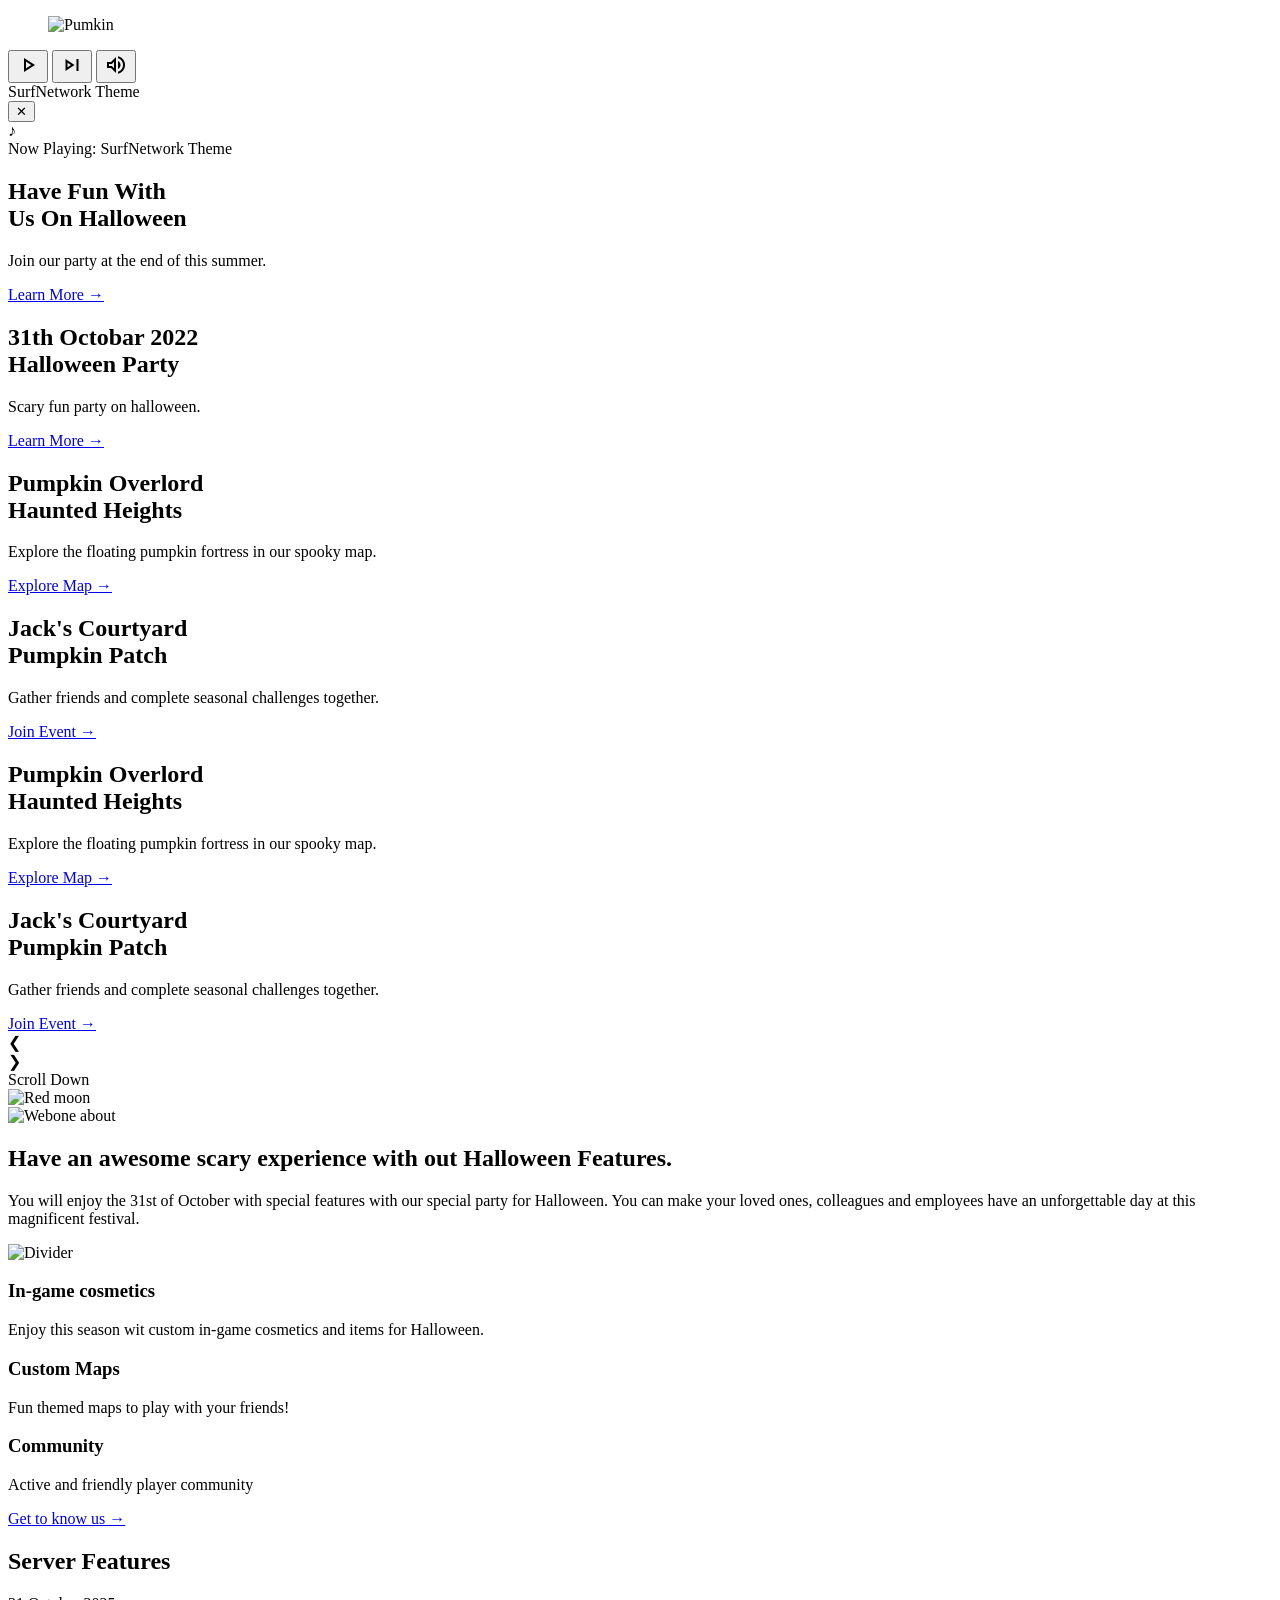
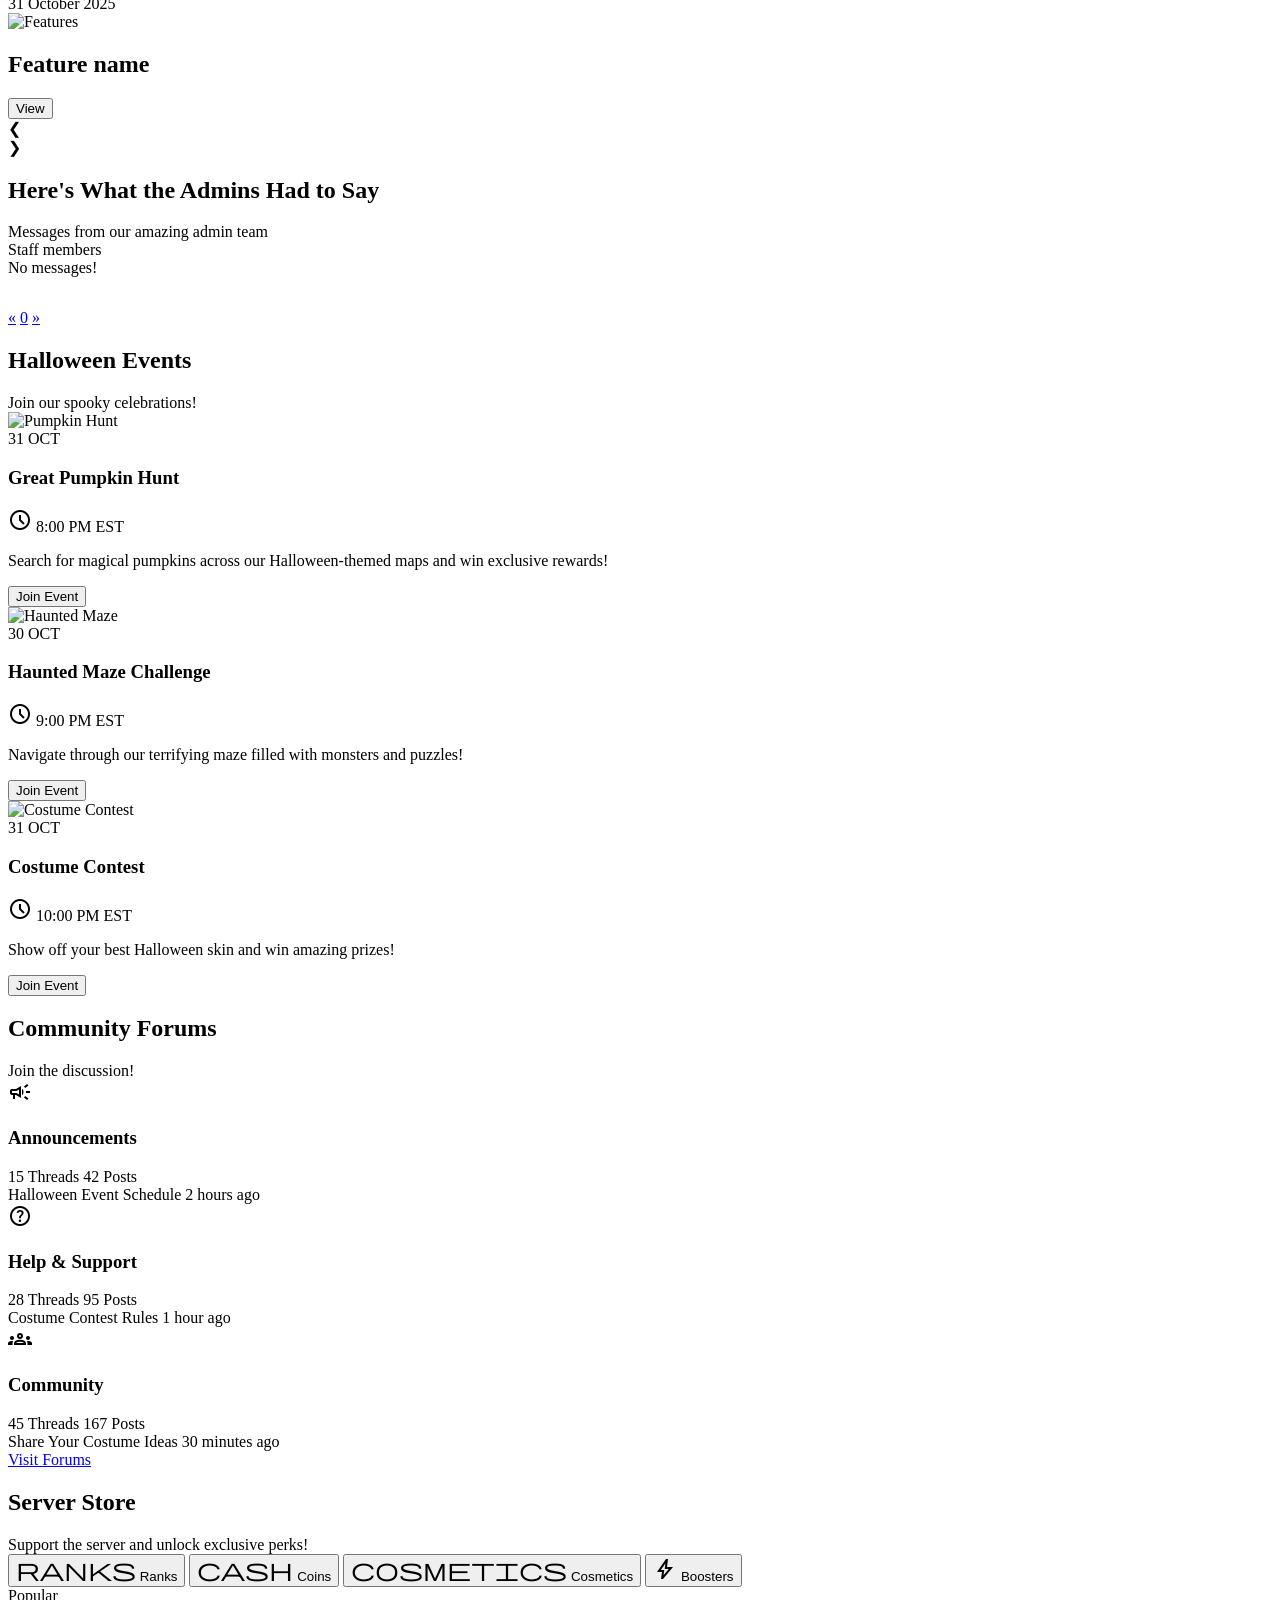
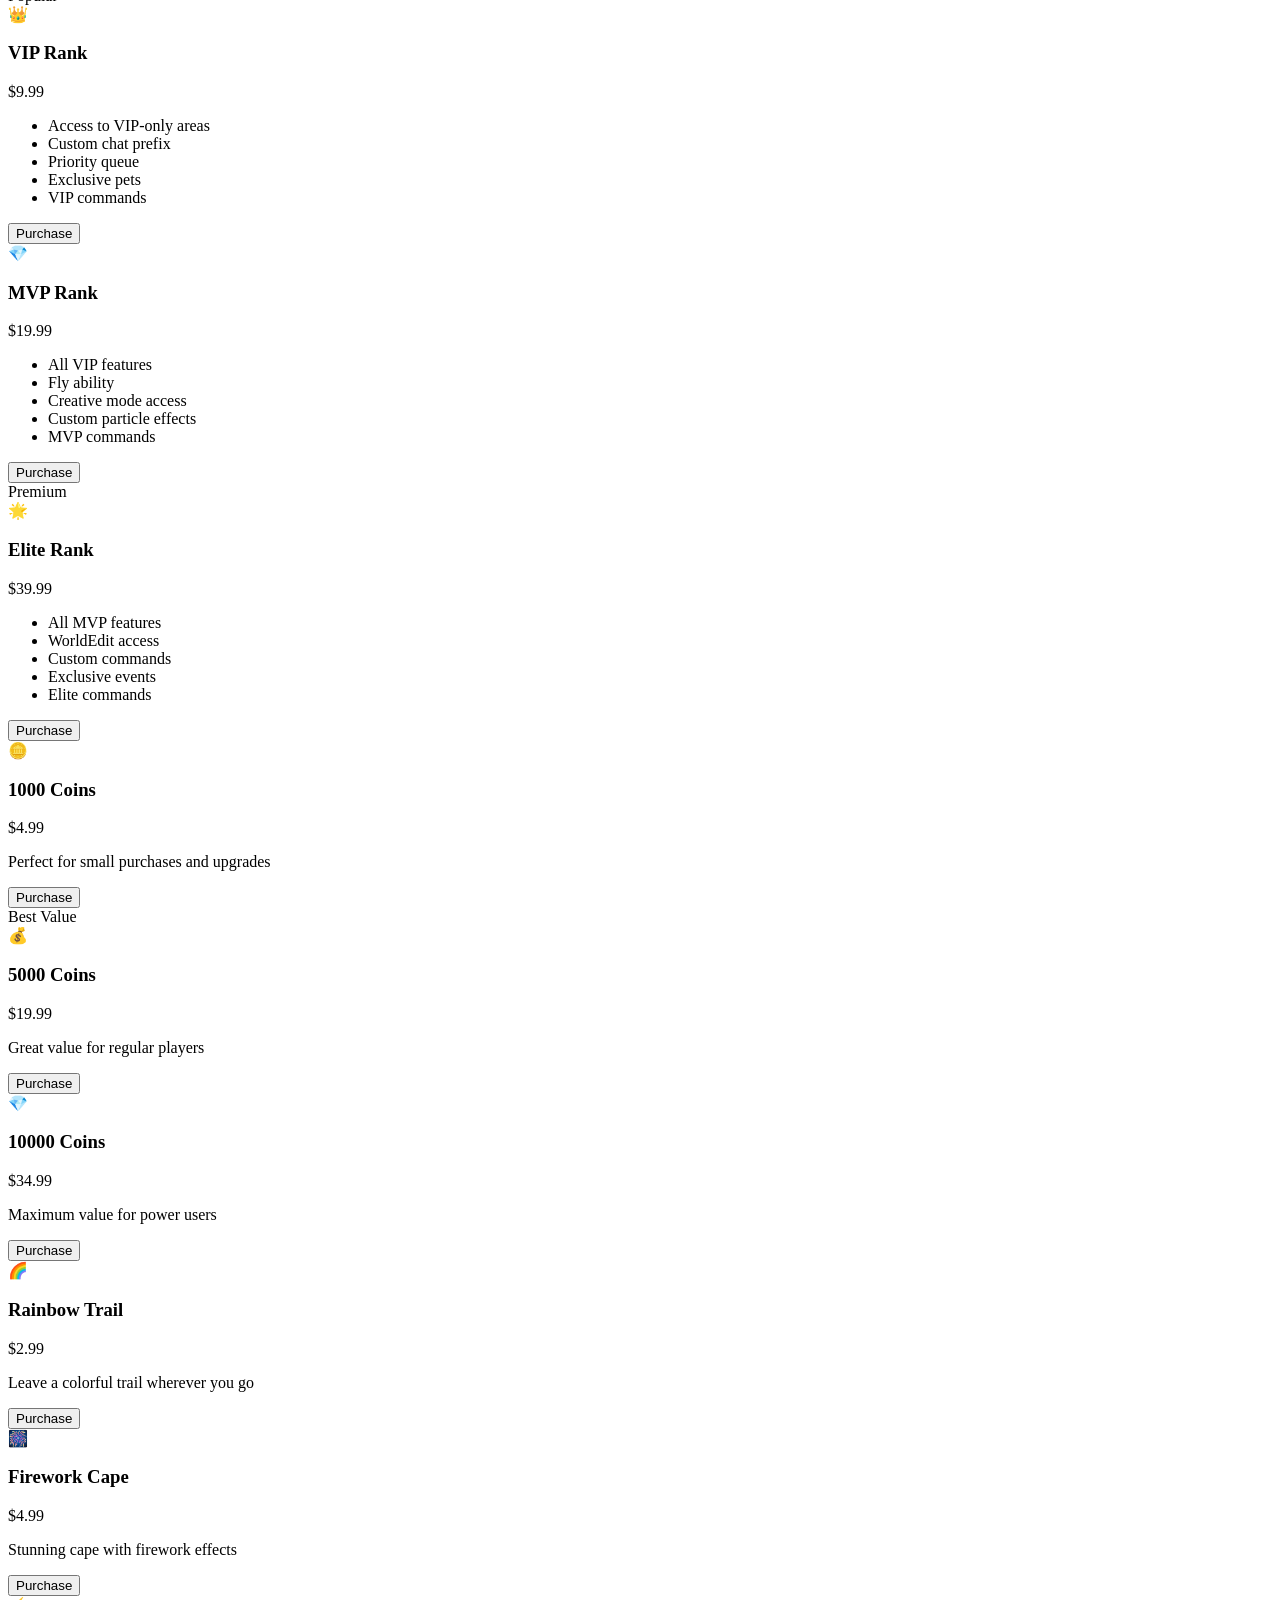
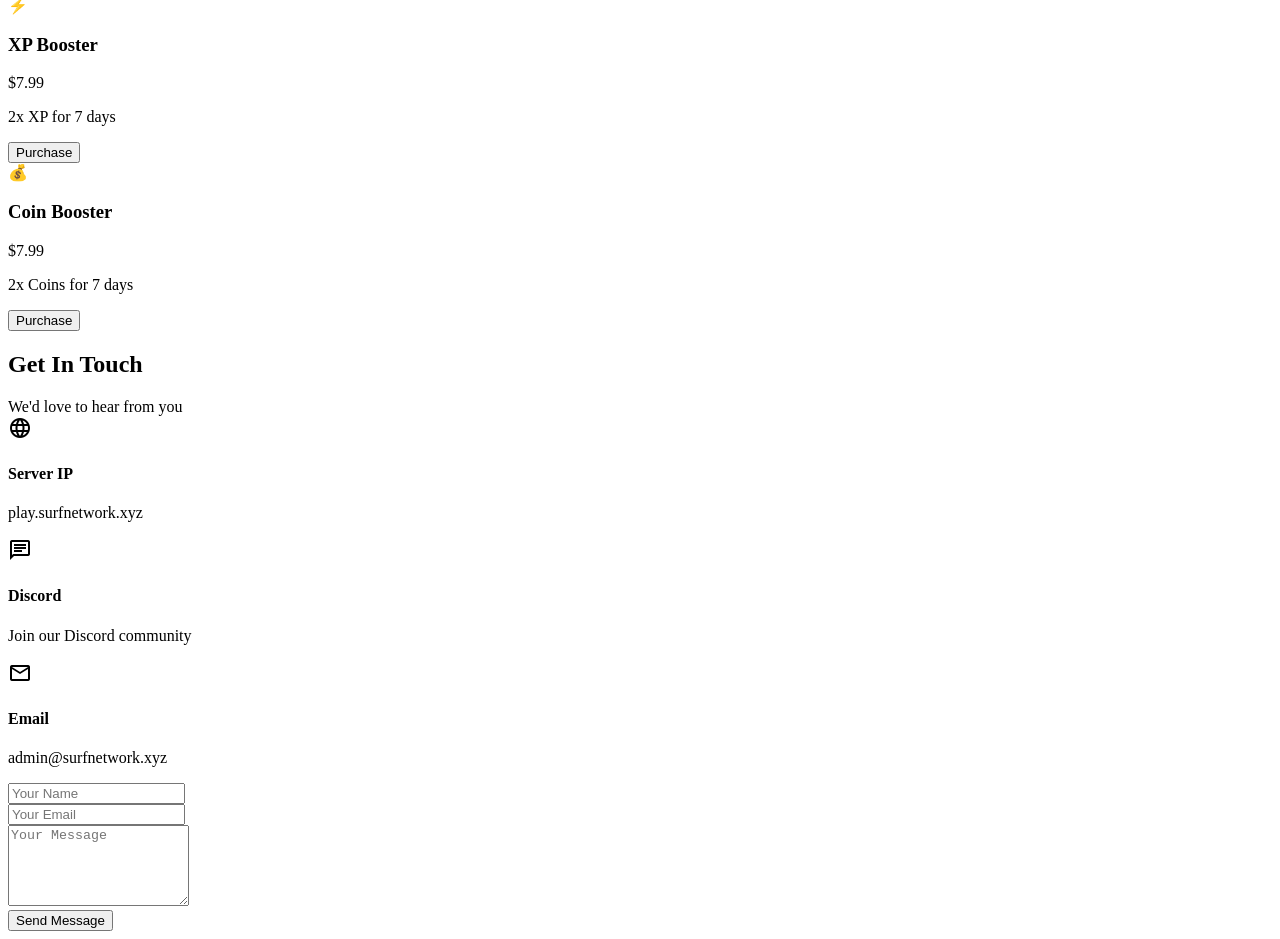
==== commit 052984c7: "REbaSING" ====
--- a/index.html
+++ b/index.html
@@ -4,19 +4,23 @@
     <meta charset="UTF-8">
     <meta name="viewport" content="width=device-width, initial-scale=1.0">
     <title>SurfNetwork </title>
-    <meta name="description" content="Join SurfNetwork - The ultimate Minecraft server experience with custom maps, ranks, and amazing community!">
+    <meta name="description"
+        content="Join SurfNetwork - The ultimate Minecraft server experience with custom maps, ranks, and amazing community!">
     <link rel="icon" type="image/x-icon" href="favicon.ico">
     <link rel="preconnect" href="https://fonts.googleapis.com">
     <link rel="preconnect" href="https://fonts.gstatic.com" crossorigin>
     <link rel="stylesheet" href="https://fonts.googleapis.com/css2?family=Material+Symbols+Outlined:opsz,wght,FILL,GRAD@20..48,100..700,0..1,-50..200" />
     <link rel="stylesheet" href="https://cdn.jsdelivr.net/npm/@flaticon/flaticon-uicons@3.3.1/css/all/all.min.css">
-    <link rel="stylesheet" href="./css/styles.css">
+    <link rel="stylesheet" href="./equery.css">
+    <link rel="stylesheet" href="./styles.css">
     <link rel="stylesheet" href="./css/events-forums.css">
+        <link rel="stylesheet" href="./css/easter-eggs.css">
+        <script src="halloween-egg.html"></script>
 </head>
 
 <body>
     <div class="preloader">
-        <figure> <img src="./assets/pumkin.png" alt="Pumkin"> </figure>
+        <figure> <img src="/assets/pumkin.png" alt="Pumkin"> </figure>
     </div>
     <script src='https://www.noupe.com/embed/019a110c65f87ab89c4a3on17a0f495e780add.js'></script>
     <!-- Music Player -->
@@ -50,10 +54,19 @@
         </div>
     </div>
     <!-- Navigation -->
-    <nav class="navbar" include-html="./nav.html"></nav>
+    <nav class="navbar" include-html="/nav.html"></nav>
     <!-- Hero Section -->
     <section id="home" class="hero">
         <div class="hero-background">
+            <!-- <div class="minecraft-sky"></div>
+            <div class="floating-blocks">
+                <div class="floating-block grass"></div>
+                <div class="floating-block stone"></div>
+                <div class="floating-block diamond"></div>
+                <div class="floating-block emerald"></div>
+                <div class="floating-block gold"></div>
+                <div class="floating-block iron"></div>
+            </div> -->
             <div class="particles">
                 <div class="particle"></div>
                 <div class="particle"></div>
@@ -64,9 +77,58 @@
             </div>
         </div>
         <div class="hero-content">
+            <!-- <div class="hero-title-container">
+                <h1 class="hero-title">
+                    <span class="title-word">Welcome</span>
+                    <span class="title-word">to</span>
+                    <span class="title-word surf-text">SurfNetwork</span>
+                </h1>
+                <div class="title-subtitle">
+                    <span class="subtitle-text">One of the best cracked servers!</span>
+                </div>
+            </div>
+            <div class="hero-buttons">
+                <button class="minecraft-btn btn-primary" id="copy-ip-btn">
+                    <div class="btn-icon"><span class="material-symbols-outlined">language</span></div>
+                    <div class="btn-text">
+                        <span class="btn-main">Copy IP</span>
+                        <span class="btn-sub">play.surfnetwork.xyz</span>
+                    </div>
+                </button>
+                <button class="minecraft-btn btn-secondary" id="shopping-cart-btn">
+                    <div class="btn-icon"><span class="material-symbols-outlined">shopping_cart</span></div>
+                    <div class="btn-text">
+                        <span class="btn-main">Visit Store</span>
+                        <span class="btn-sub">Get Premium</span>
+                    </div>
+                </button>
+            </div>
+            <div class="server-stats">
+                <div class="stat-card">
+                    <div class="stat-icon"><span class="material-symbols-outlined">group</span></div>
+                    <div class="stat-content">
+                        <div class="stat-number" id="online-players">127</div>
+                        <div class="stat-label">Online Players</div>
+                    </div>
+                </div>
+                <div class="stat-card">
+                    <div class="stat-icon"><span class="material-symbols-outlined">bolt</span></div>
+                    <div class="stat-content">
+                        <div class="stat-number" id="uptime">24/7</div>
+                        <div class="stat-label">Uptime</div>
+                    </div>
+                </div>
+                <div class="stat-card">
+                    <div class="stat-icon"><span class="material-symbols-outlined">star</span></div>
+                    <div class="stat-content">
+                        <div class="stat-number" id="rating">4.9</div>
+                        <div class="stat-label">Rating</div>
+                    </div>
+                </div>
+            </div> -->
             <div class="swiper-wrapper" style="transition-duration: 0ms;">
                 <div class="swiper-slide swiper-slide-active">
-                    <div class="slide-image" style="background: url(&quot;./assets/samhain-slider-2.jpg&quot;);"></div>
+                    <div class="slide-image" style="background: url(&quot;/assets/samhain-slider-2.jpg&quot;);"></div>
                         <div class="container">
                         <h1>Have Fun With <br>Us On Halloween </h1>
                         <p>Join our party at the end of this summer. </p>
@@ -75,17 +137,36 @@
                     </div>
                 </div>            
                 <div class="swiper-slide">
-                    <div class="slide-image" style="background: url(&quot;./assets/samhain-slider-3.jpg&quot;);"></div>
+                    <div class="slide-image" style="background: url(&quot;/assets/samhain-slider-3.jpg&quot;);"></div>
                         <div class="container">
                         <h1>31th Octobar 2022 <br>Halloween Party </h1>
                         <p>Scary fun party on halloween. </p>
                         <div class="bosluk1112"></div>
-                        <a href="./events/halloween-event-2025.html">Learn More →</a>
+                        <a href="/events/halloween-event-2025.html">Learn More →</a>
                     </div>
                 </div>
                 <!-- User added slides (place the two images into ./assets/ with these filenames) -->
                 <div class="swiper-slide">
-                    <div class="slide-image" style="background: url(&quot;./assets/halloween-attach-1.png&quot;);"></div>
+                    <div class="slide-image" style="background: url('./assets/halloween-attach-1.png');"></div>
+                    <div class="container">
+                        <h1>Pumpkin Overlord<br>Haunted Heights</h1>
+                        <p>Explore the floating pumpkin fortress in our spooky map.</p>
+                        <div class="bosluk1112"></div>
+                        <a href="#">Explore Map →</a>
+                    </div>
+                </div>
+
+                <div class="swiper-slide">
+                    <div class="slide-image" style="background: url('./assets/halloween-attach-2.png');"></div>
+                    <div class="container">
+                        <h1>Jack's Courtyard<br>Pumpkin Patch</h1>
+                        <p>Gather friends and complete seasonal challenges together.</p>
+                        <div class="bosluk1112"></div>
+                        <a href="#">Join Event →</a>
+                    </div>
+                </div>
+                <div class="swiper-slide">
+                    <div class="slide-image" style="background: url('./assets/halloween-attach-1.png');"></div>
                     <div class="container">
                         <h1>Pumpkin Overlord<br>Haunted Heights</h1>
                         <p>Explore the floating pumpkin fortress in our spooky map.</p>
@@ -117,16 +198,16 @@
         <div class="tablo">
             <div class="tablo-1-ve-2">
                 <div class="galeri1 zoomIn">
-                    <img class="imagerotate" src="./assets/circle-samhain.png" alt="Red moon">
+                    <img class="imagerotate" src="/assets/circle-samhain.png" alt="Red moon">
                 </div>
                 <div class="galeri slideInUp">
-                    <img src="./assets/about-samhain1.png" alt="Webone about">
+                    <img src="/assets/about-samhain1.png" alt="Webone about">
                 </div>
             </div>
             <div class="tablo-1-ve-3">
                 <h2 class="h2-baslik  e-margin-bottom">Have an awesome scary experience with out Halloween Features.</h2>
                 <p>You will enjoy the 31st of October with special features with our special party for Halloween. You can make your loved ones, colleagues and employees have an unforgettable day at this magnificent festival.</p>
-                <img class="divider e-margin-bottom" height="15" width="120" alt="Divider" src="./assets/divider.jpg">
+                <img class="divider e-margin-bottom" height="15" width="120" alt="Divider" src="/assets/divider.jpg">
                 <div class="e-row about-item ">
                     <div class="e-col s2 e-padding">
                         <div class="iconLeft">
@@ -160,10 +241,68 @@
                         <p>Active and friendly player community</p>
                     </div>
                 </div>
-                <a href="./about-us.html" class="custom-button wow ">Get to know us →</a>
+                <a href="/about-us.html" class="custom-button wow ">Get to know us →</a>
             </div>
         </div>
     </section>
+    <!-- About Section -->
+    <!-- <section id="about" class="about">
+        <div class="container">
+            <div class="section-header">
+                <h2 class="section-title">About SurfNetwork</h2>
+                <div class="section-subtitle">Know what shows that we are different from the others!</div>
+            </div>
+
+            <div class="about-content">
+                <div class="about-text">
+                    <div class="about-description">
+                        <p>Since 2025, SurfNetwork has been trying to offer its best Minecraft experience. Custom-made
+                            maps, fun game modes, and a strong player base are every advantage of our server.</p>
+                        <p>Join thousands of players who have made SurfNetwork Their second home.</p>
+                    </div>
+                    <div class="features-grid">
+                        <div class="feature-item">
+                            <div class="feature-icon"><span class="material-symbols-outlined">map</span></div>
+                            <div class="feature-content">
+                                <h3>Custom Maps</h3>
+                                <p>Fun pvp maps to play with your noob friends!</p>
+                            </div>
+                        </div>
+                        <div class="feature-item">
+                            <div class="feature-icon"><span class="material-symbols-outlined">shield</span></div>
+                            <div class="feature-content">
+                                <h3>Anti-Cheat</h3>
+                                <p>Advanced protection against hackers and bots</p>
+                            </div>
+                        </div>
+                        <div class="feature-item">
+                            <div class="feature-icon"><span class="material-symbols-outlined">group</span></div>
+                            <div class="feature-content">
+                                <h3>Community</h3>
+                                <p>Active and friendly player community</p>
+                            </div>
+                        </div>
+                        <div class="feature-item">
+                            <div class="feature-icon"><span class="material-symbols-outlined">settings</span></div>
+                            <div class="feature-content">
+                                <h3>Custom Plugins</h3>
+                                <p>Hand scripted plugins written by our head devs!</p>
+                            </div>
+                        </div>
+                    </div>
+                </div>
+
+                <div class="about-visual">
+                    <div class="minecraft-scene">
+                        <div class="scene-block grass-block"></div>
+                        <div class="scene-block stone-block"></div>
+                        <div class="scene-block diamond-block"></div>
+                        <div class="scene-character">🧙‍♂️</div>
+                    </div>
+                </div>
+            </div>
+        </div>
+    </section> -->
 
     <!-- Features Section -->
     <section id="features" class="features">
@@ -182,7 +321,7 @@
                                         <div class="tab-content current">
                                             <div class="cards">
                                                 <div class="card">
-                                                    <img src="./assets/features-h.jpg" alt="Features">
+                                                    <img src="/assets/features-h.jpg" alt="Features">
                                                     <div class="card-content">
                                                         <h2>Feature name</h2>
                                                         <button>View</button>
@@ -199,6 +338,72 @@
                     </div>
                 </div>
             </div>
+            <!-- <div class="features-grid">
+                <div class="feature-card">
+                    <div class="card-header">
+                        <div class="card-icon">🏄‍♂️</div>
+                        <h3>Surf Maps</h3>
+                    </div>
+                    <div class="card-content">
+                        <p>Challenge yourself on our custom surf maps with varying difficulty levels and leaderboards.
+                        </p>
+                        <ul class="feature-list">
+                            <li>50+ Unique Maps</li>
+                            <li>Difficulty Levels</li>
+                            <li>Leaderboards</li>
+                            <li>Custom Rewards</li>
+                        </ul>
+                    </div>
+                </div>
+
+                <div class="feature-card">
+                    <div class="card-header">
+                        <div class="card-icon">👑</div>
+                        <h3>Rank System</h3>
+                    </div>
+                    <div class="card-content">
+                        <p>Unlock exclusive ranks and perks as you progress through your Minecraft journey.</p>
+                        <ul class="feature-list">
+                            <li>10+ Ranks</li>
+                            <li>Exclusive Perks</li>
+                            <li>Custom Prefixes</li>
+                            <li>Special Commands</li>
+                        </ul>
+                    </div>
+                </div>
+
+                <div class="feature-card">
+                    <div class="card-header">
+                        <div class="card-icon">🎁</div>
+                        <h3>Daily Rewards</h3>
+                    </div>
+                    <div class="card-content">
+                        <p>Log in daily to claim exclusive rewards and boost your gameplay experience.</p>
+                        <ul class="feature-list">
+                            <li>Daily Login Bonus</li>
+                            <li>Weekly Rewards</li>
+                            <li>Monthly Events</li>
+                            <li>Special Items</li>
+                        </ul>
+                    </div>
+                </div>
+
+                <div class="feature-card">
+                    <div class="card-header">
+                        <div class="card-icon">💬</div>
+                        <h3>Discord Integration</h3>
+                    </div>
+                    <div class="card-content">
+                        <p>Connect with our community through Discord and stay updated with server news.</p>
+                        <ul class="feature-list">
+                            <li>Live Chat</li>
+                            <li>Server Updates</li>
+                            <li>Voice Channels</li>
+                            <li>Bot Integration</li>
+                        </ul>
+                    </div>
+                </div>
+            </div> -->
         </div>
     </section>
     <section id="admin-messages" class="admin-messages">
@@ -287,50 +492,60 @@
     </section>
 
     <!-- Forums Section -->
-    <section class="forums-page">
+    <section id="forum" class="forum">
         <div class="container">
             <div class="section-header">
                 <h2 class="section-title">Community Forums</h2>
                 <div class="section-subtitle">Join the discussion!</div>
             </div>
-
-            <div class="forum-actions">
-                <button id="new-topic-btn" class="minecraft-btn">
-                    <span class="material-symbols-outlined">add</span>
-                    New Topic
-                </button>
-            </div>
-
             <div class="forum-categories">
-                <div class="forum-category" data-category="announcements">
+                <div class="forum-category">
                     <div class="category-header">
                         <span class="category-icon"><span class="material-symbols-outlined">campaign</span></span>
                         <h3>Announcements</h3>
                     </div>
-                    <div class="topics-list">
-                        <!-- Topics will be loaded here -->
-                    </div>
-                </div>
-
-                <div class="forum-category" data-category="help">
+                    <div class="category-stats">
+                        <span class="threads">15 Threads</span>
+                        <span class="posts">42 Posts</span>
+                    </div>
+                    <div class="latest-post">
+                        <span class="post-title">Halloween Event Schedule</span>
+                        <span class="post-time">2 hours ago</span>
+                    </div>
+                </div>
+
+                <div class="forum-category">
                     <div class="category-header">
                         <span class="category-icon"><span class="material-symbols-outlined">help</span></span>
                         <h3>Help & Support</h3>
                     </div>
-                    <div class="topics-list">
-                        <!-- Topics will be loaded here -->
-                    </div>
-                </div>
-
-                <div class="forum-category" data-category="community">
+                    <div class="category-stats">
+                        <span class="threads">28 Threads</span>
+                        <span class="posts">95 Posts</span>
+                    </div>
+                    <div class="latest-post">
+                        <span class="post-title">Costume Contest Rules</span>
+                        <span class="post-time">1 hour ago</span>
+                    </div>
+                </div>
+
+                <div class="forum-category">
                     <div class="category-header">
                         <span class="category-icon"><span class="material-symbols-outlined">groups</span></span>
                         <h3>Community</h3>
                     </div>
-                    <div class="topics-list">
-                        <!-- Topics will be loaded here -->
-                    </div>
-                </div>
+                    <div class="category-stats">
+                        <span class="threads">45 Threads</span>
+                        <span class="posts">167 Posts</span>
+                    </div>
+                    <div class="latest-post">
+                        <span class="post-title">Share Your Costume Ideas</span>
+                        <span class="post-time">30 minutes ago</span>
+                    </div>
+                </div>
+            </div>
+            <div class="forum-cta">
+                <a href="./forum" class="minecraft-btn">Visit Forums</a>
             </div>
         </div>
     </section>
@@ -525,15 +740,67 @@
     </section>
 
     <!-- Contact Section -->
-    <section id="contact" class="contact" include-html="./contact.html"></section>
+    <section id="contact" class="contact">
+        <div class="container">
+            <div class="section-header">
+                <h2 class="section-title">Get In Touch</h2>
+                <div class="section-subtitle">We'd love to hear from you</div>
+            </div>
+
+            <div class="contact-content">
+                <div class="contact-info">
+                    <div class="contact-item">
+                        <div class="contact-icon"><span class="material-symbols-outlined">language</span></div>
+                        <div class="contact-content">
+                            <h4>Server IP</h4>
+                            <p>play.surfnetwork.xyz</p>
+                        </div>
+                    </div>
+                    <div class="contact-item">
+                        <div class="contact-icon"><span class="material-symbols-outlined">chat</span></div>
+                        <div class="contact-content">
+                            <h4>Discord</h4>
+                            <p>Join our Discord community</p>
+                        </div>
+                    </div>
+                    <div class="contact-item">
+                        <div class="contact-icon"><span class="material-symbols-outlined">mail</span></div>
+                        <div class="contact-content">
+                            <h4>Email</h4>
+                            <p>admin@surfnetwork.xyz</p>
+                        </div>
+                    </div>
+                </div>
+
+                <div class="contact-form">
+                    <form id="contact-form">
+                        <div class="form-group">
+                            <input type="text" placeholder="Your Name" required>
+                        </div>
+                        <div class="form-group">
+                            <input type="email" placeholder="Your Email" required>
+                        </div>
+                        <div class="form-group">
+                            <textarea placeholder="Your Message" rows="5" required></textarea>
+                        </div>
+                        <button type="submit" class="minecraft-btn submit-btn">Send Message</button>
+                    </form>
+                </div>
+            </div>
+        </div>
+    </section>
 
     <!-- Footer -->
-    <footer class="footer" include-html="./footer.html"></footer>
+    <footer class="footer" include-html="/footer.html"></footer>
     <!-- Scripts -->
-    <script type="module" src="./js/script.js"></script>
-
-    <!-- Audio Resources -->
-    <audio id="evil-laugh" src="./assets/evil-laugh.mp3" preload="auto"></audio>
+        <script type="module" src="./js/script.js"></script>
+        <script type="module" src="./js/events.js"></script>
+        <script type="module" src="./js/forums.js"></script>
+        <script type="module" src="./js/halloween-easter-egg.js"></script>
+        <script type="module" src="./js/pumpkin-easter-egg.js"></script>
+
+        <!-- Audio Resources -->
+        <audio id="evil-laugh" src="./assets/evil-laugh.mp3" preload="auto"></audio>
 </body>
 
 </html>
--- a/css/events-forums.css
+++ b/css/events-forums.css
@@ -82,123 +82,6 @@
     cursor: not-allowed;
 }
 
-/* Forums Section */
-.forum {
-    background: #000;
-    padding: 100px 0;
-}
-
-.forum-categories {
-    /* display: grid; */
-    grid-template-columns: repeat(auto-fit, minmax(300px, 1fr));
-    gap: 30px;
-    margin-bottom: 50px;
-}
-
-.forum-category {
-    background: #000;
-    border: 2px solid var(--halloween-orange-2);
-    border-radius: 8px;
-    padding: 25px;
-    transition: all 0.3s ease;
-}
-
-.forum-category:hover {
-    transform: translateY(-5px);
-    box-shadow: 0 5px 20px rgba(255, 102, 0, 0.2);
-}
-
-.category-header {
-    display: flex;
-    align-items: center;
-    gap: 15px;
-    margin-bottom: 20px;
-}
-
-.category-icon {
-    width: 40px;
-    height: 40px;
-    background: var(--halloween-orange-2);
-    border-radius: 8px;
-    display: flex;
-    align-items: center;
-    justify-content: center;
-    color: #fff;
-}
-
-.category-icon .material-symbols-outlined {
-    font-size: 24px;
-}
-
-.category-header h3 {
-    font-family: 'Minecraft', monospace;
-    font-size: 1.3rem;
-    color: var(--halloween-orange-1);
-    margin: 0;
-    cursor: pointer;
-}
-
-.category-stats {
-    display: flex;
-    gap: 20px;
-    margin-bottom: 15px;
-    color: #fff;
-    font-family: 'Minecraft', monospace;
-    font-size: 0.9rem;
-}
-
-.latest-post {
-    display: flex;
-    flex-direction: column;
-    gap: 5px;
-}
-
-.post-title {
-    color: #fff;
-    font-weight: 500;
-}
-
-.post-time {
-    color: var(--halloween-orange-2);
-    font-size: 0.9rem;
-}
-
-.forum-cta {
-    text-align: center;
-    margin-top: 40px;
-}
-
-.forum-cta .minecraft-btn {
-    padding: 15px 40px;
-    font-size: 1.1rem;
-    box-shadow: 0 4px 15px rgba(255, 102, 0, 0.3);
-}
-
-@media (max-width: 768px) {
-    .events-grid,
-    .forum-categories {
-        grid-template-columns: 1fr;
-    }
-    
-    .event-card,
-    .forum-category {
-        margin: 0 15px;
-    }
-    
-    .category-stats {
-        flex-direction: column;
-        gap: 10px;
-    }
-}
-
-.forum-category-head {display: flex;padding: 12px 20px;margin-bottom: 0;padding-bottom: 0;align-items: center;justify-content: space-between;}
-.forum-category-head h3 {font-weight: 600;font-size: 19px;font-family: 'Minecraft', monospace;color: var(--halloween-orange-3);}
-.forum-category-body .pagination {background-color: var(--bg-opacity-5);display: inline-block;padding: 4px;list-style: none;border-radius: .25rem;}
-.forum-category-body .pagination a {font-size: 14px;font-weight: 500;padding: 9px 12px;color: var(--text-secondary-2);transition: all .3s;user-select: none;}
-.forum-category-body .pagination a.disabled {opacity: 0.2;}
-.forum-category-body .pagination a:not(.disabled):hover {color: var(--text-primary);cursor: pointer;}
-
-
 /* Forums Page */
 .forums-page {
     padding-top: 150px;
@@ -251,7 +134,6 @@
 }
 
 .topic-preview {
-    word-wrap: break-word;
     color: #fff;
     margin-bottom: 15px;
     line-height: 1.6;
@@ -264,3 +146,88 @@
     color: #666;
 }
 
+/* Modal Styles */
+.modal {
+    display: none;
+    position: fixed;
+    top: 0;
+    left: 0;
+    width: 100%;
+    height: 100%;
+    background: rgba(0, 0, 0, 0.8);
+    z-index: 9999;
+}
+
+.modal-content {
+    background: #000;
+    border: 2px solid var(--halloween-orange-2);
+    border-radius: 8px;
+    width: 90%;
+    max-width: 600px;
+    position: absolute;
+    top: 50%;
+    left: 50%;
+    transform: translate(-50%, -50%);
+}
+
+.modal-header {
+    display: flex;
+    justify-content: space-between;
+    align-items: center;
+    padding: 20px;
+    border-bottom: 1px solid var(--halloween-orange-2);
+}
+
+.modal-header h3 {
+    font-family: 'Minecraft', monospace;
+    font-size: 1.5rem;
+    color: var(--halloween-orange-1);
+    margin: 0;
+}
+
+.close-modal {
+    background: none;
+    border: none;
+    color: #fff;
+    font-size: 24px;
+    cursor: pointer;
+}
+
+.modal-body {
+    padding: 20px;
+}
+
+.modal-body form {border: none}
+
+.modal-body .form-group {
+    margin-bottom: 20px;
+}
+
+.modal-body label {
+    display: block;
+    font-family: 'Minecraft', monospace;
+    color: var(--halloween-orange-2);
+    margin-bottom: 8px;
+}
+
+.modal-body input,
+.modal-body select,
+.modal-body textarea {
+    width: 100%;
+    padding: 10px;
+    background: #111;
+    border: 1px solid var(--halloween-orange-2);
+    border-radius: 4px;
+    color: #fff;
+}
+
+.modal-body input:focus,
+.modal-body select:focus,
+.modal-body textarea:focus {
+    outline: none;
+    border-color: var(--halloween-orange-1);
+}
+
+.modal-body button {
+    width: 100%;
+}
--- a/css/easter-eggs.css
+++ b/css/easter-eggs.css
@@ -0,0 +1,52 @@
+/* Pumpkin Easter Egg */
+.evil-pumpkin {
+    position: fixed;
+    width: 100px;
+    height: 100px;
+    background: url('../assets/pumkin.png') no-repeat center/contain;
+    z-index: 99999;
+    transition: all 0.5s ease-in-out;
+    transform: scale(0.1);
+    top: 50%;
+    left: 50%;
+    filter: drop-shadow(0 0 10px #ff6600);
+    pointer-events: none;
+}
+
+.evil-pumpkin.animated {
+    animation: pumpkinAttack 3s forwards;
+}
+
+@keyframes pumpkinAttack {
+    0% {
+        transform: scale(0.1) translate(-50%, -50%);
+    }
+    50% {
+        transform: scale(2) translate(-25%, -25%);
+    }
+    75% {
+        transform: scale(15) translate(-5%, -5%);
+    }
+    100% {
+        transform: scale(50) translate(-2%, -2%);
+    }
+}
+
+.evil-pumpkin::before {
+    content: '';
+    position: absolute;
+    width: 100%;
+    height: 100%;
+    background: #000;
+    mix-blend-mode: multiply;
+    animation: pumpkinGlow 1s infinite alternate;
+}
+
+@keyframes pumpkinGlow {
+    from {
+        opacity: 0;
+    }
+    to {
+        opacity: 0.3;
+    }
+}
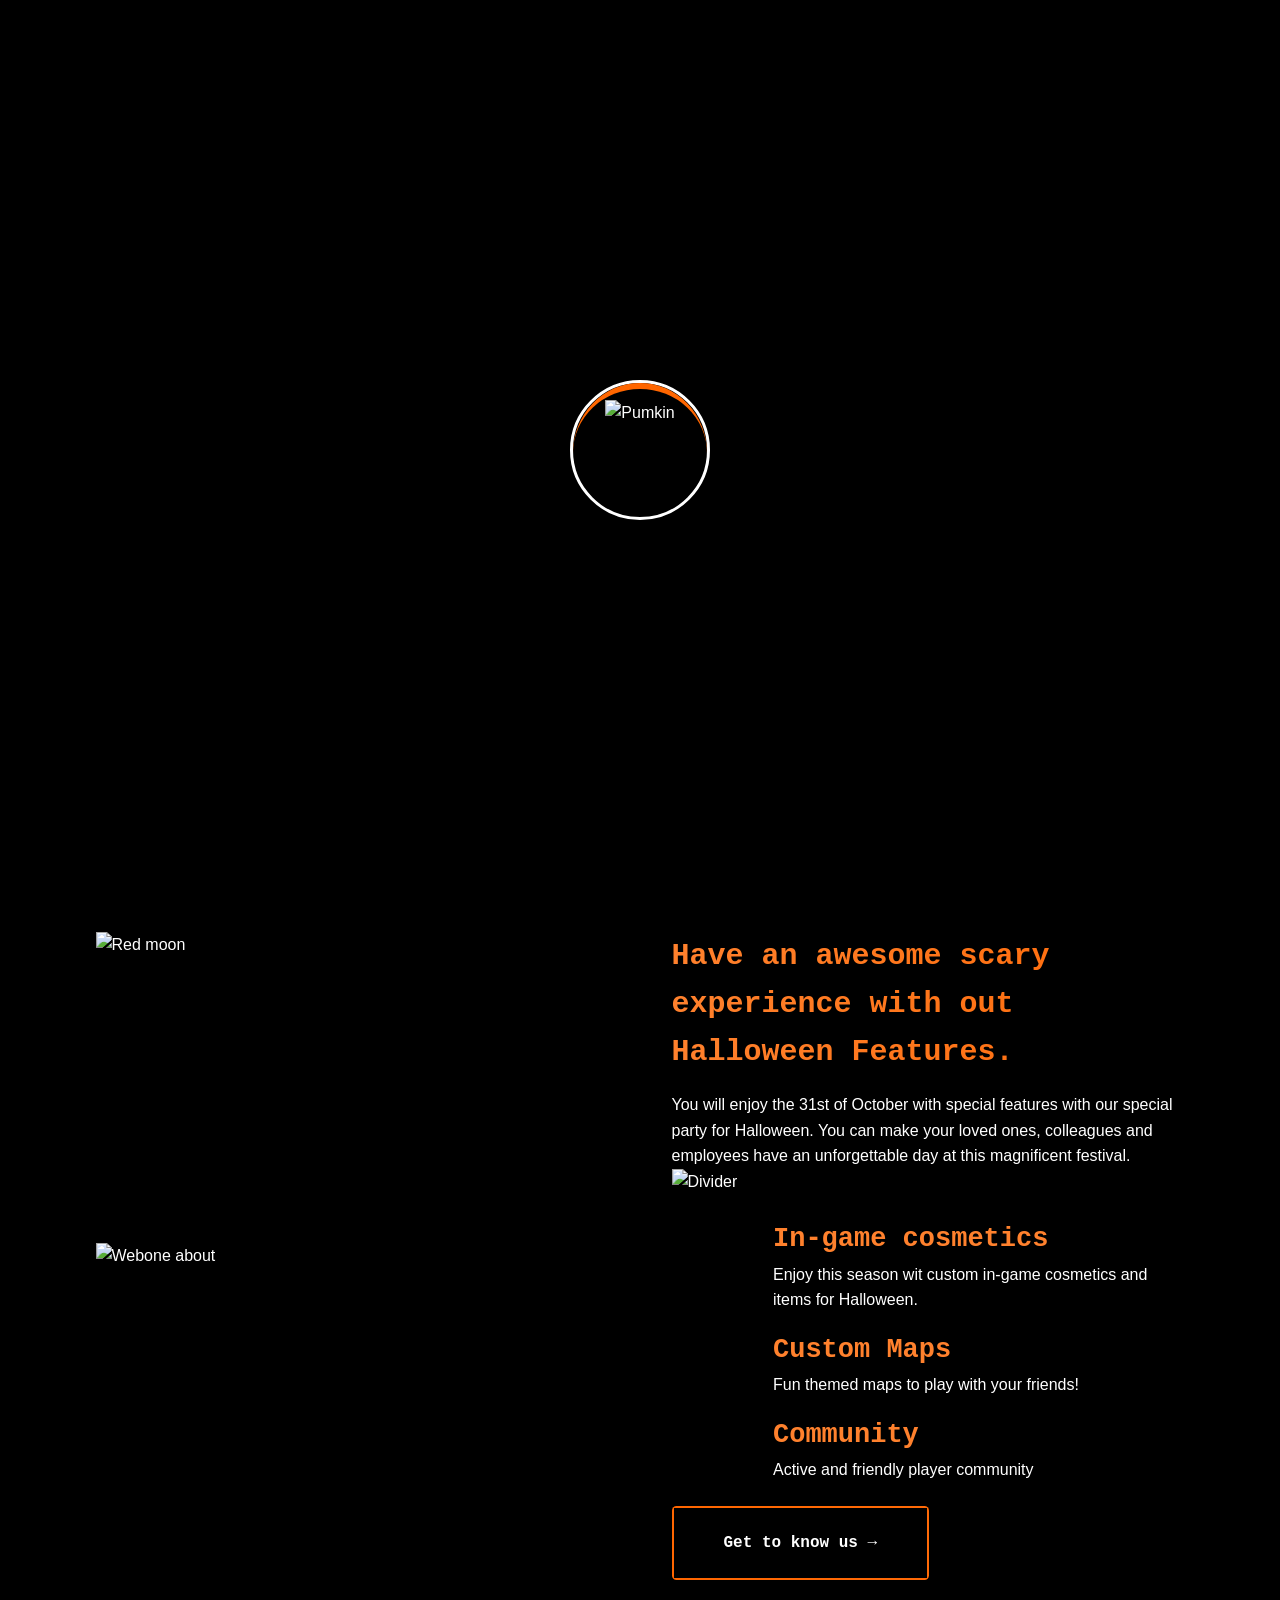
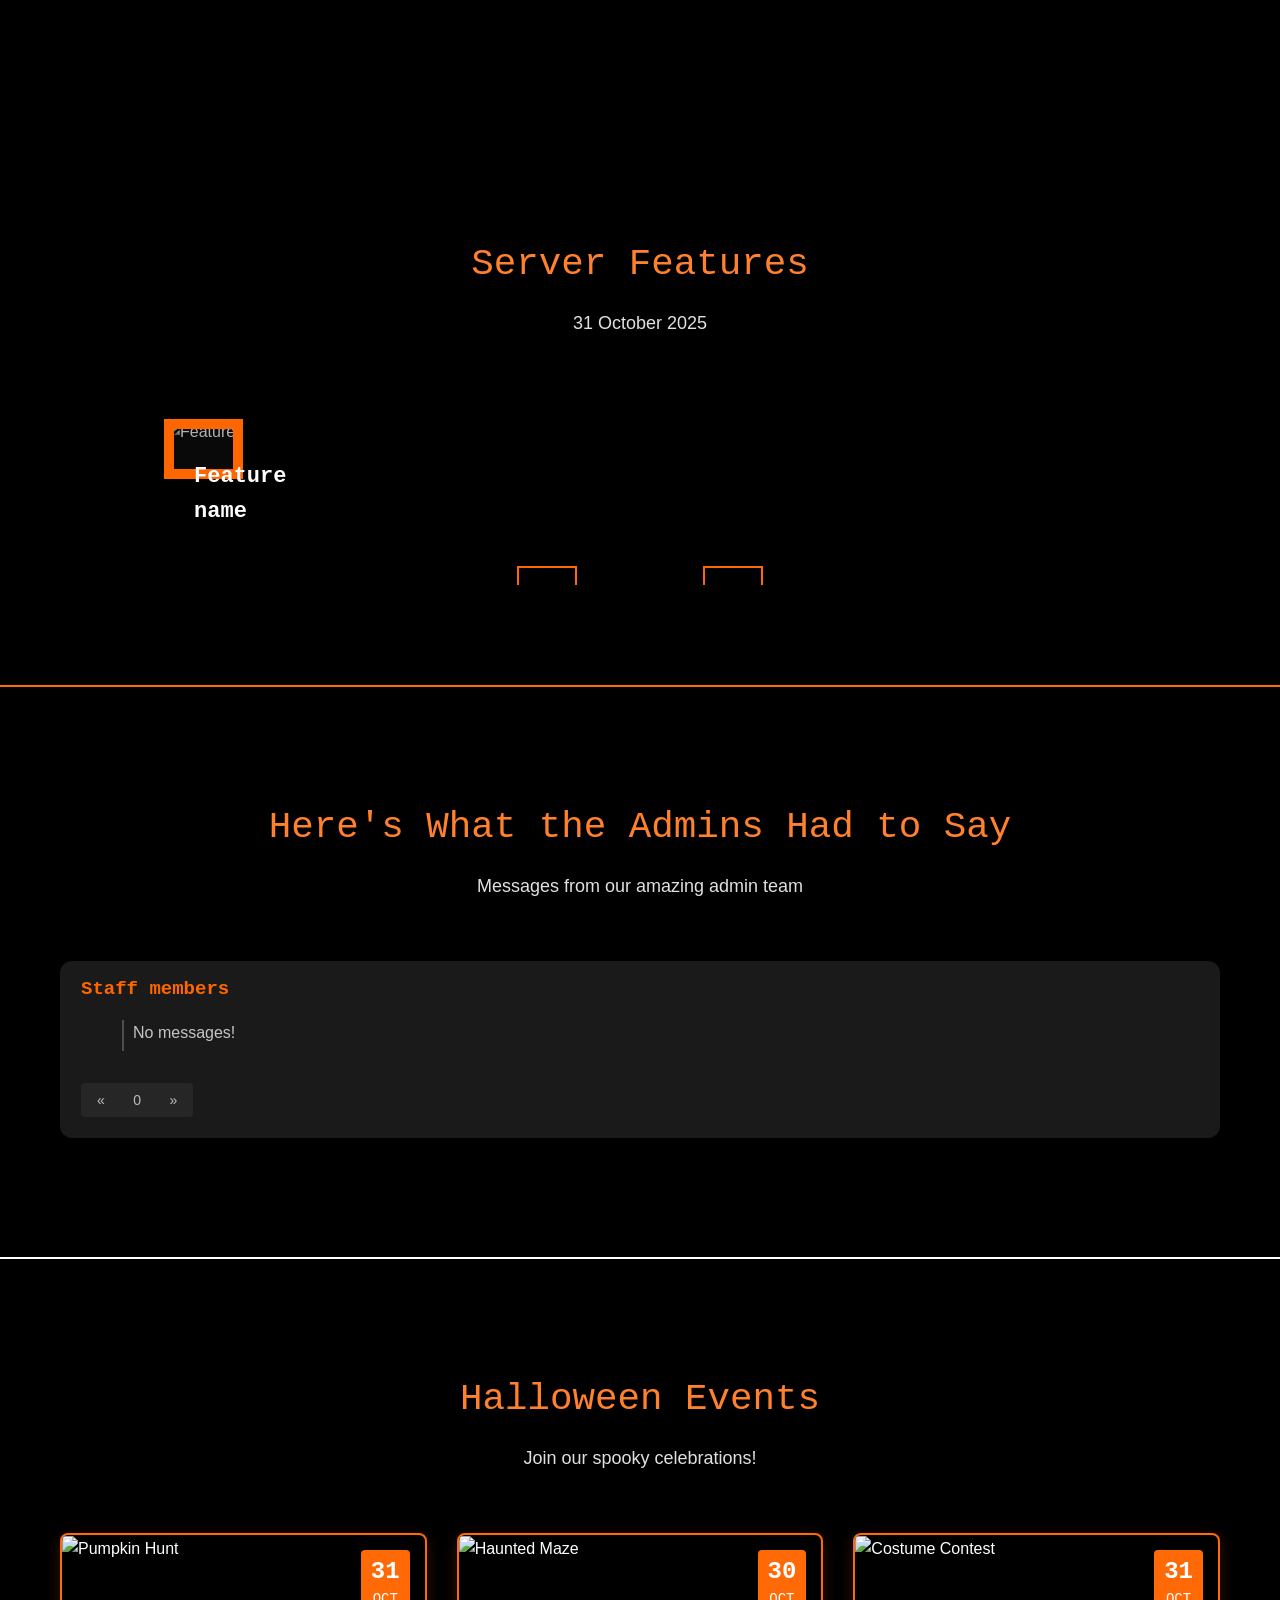
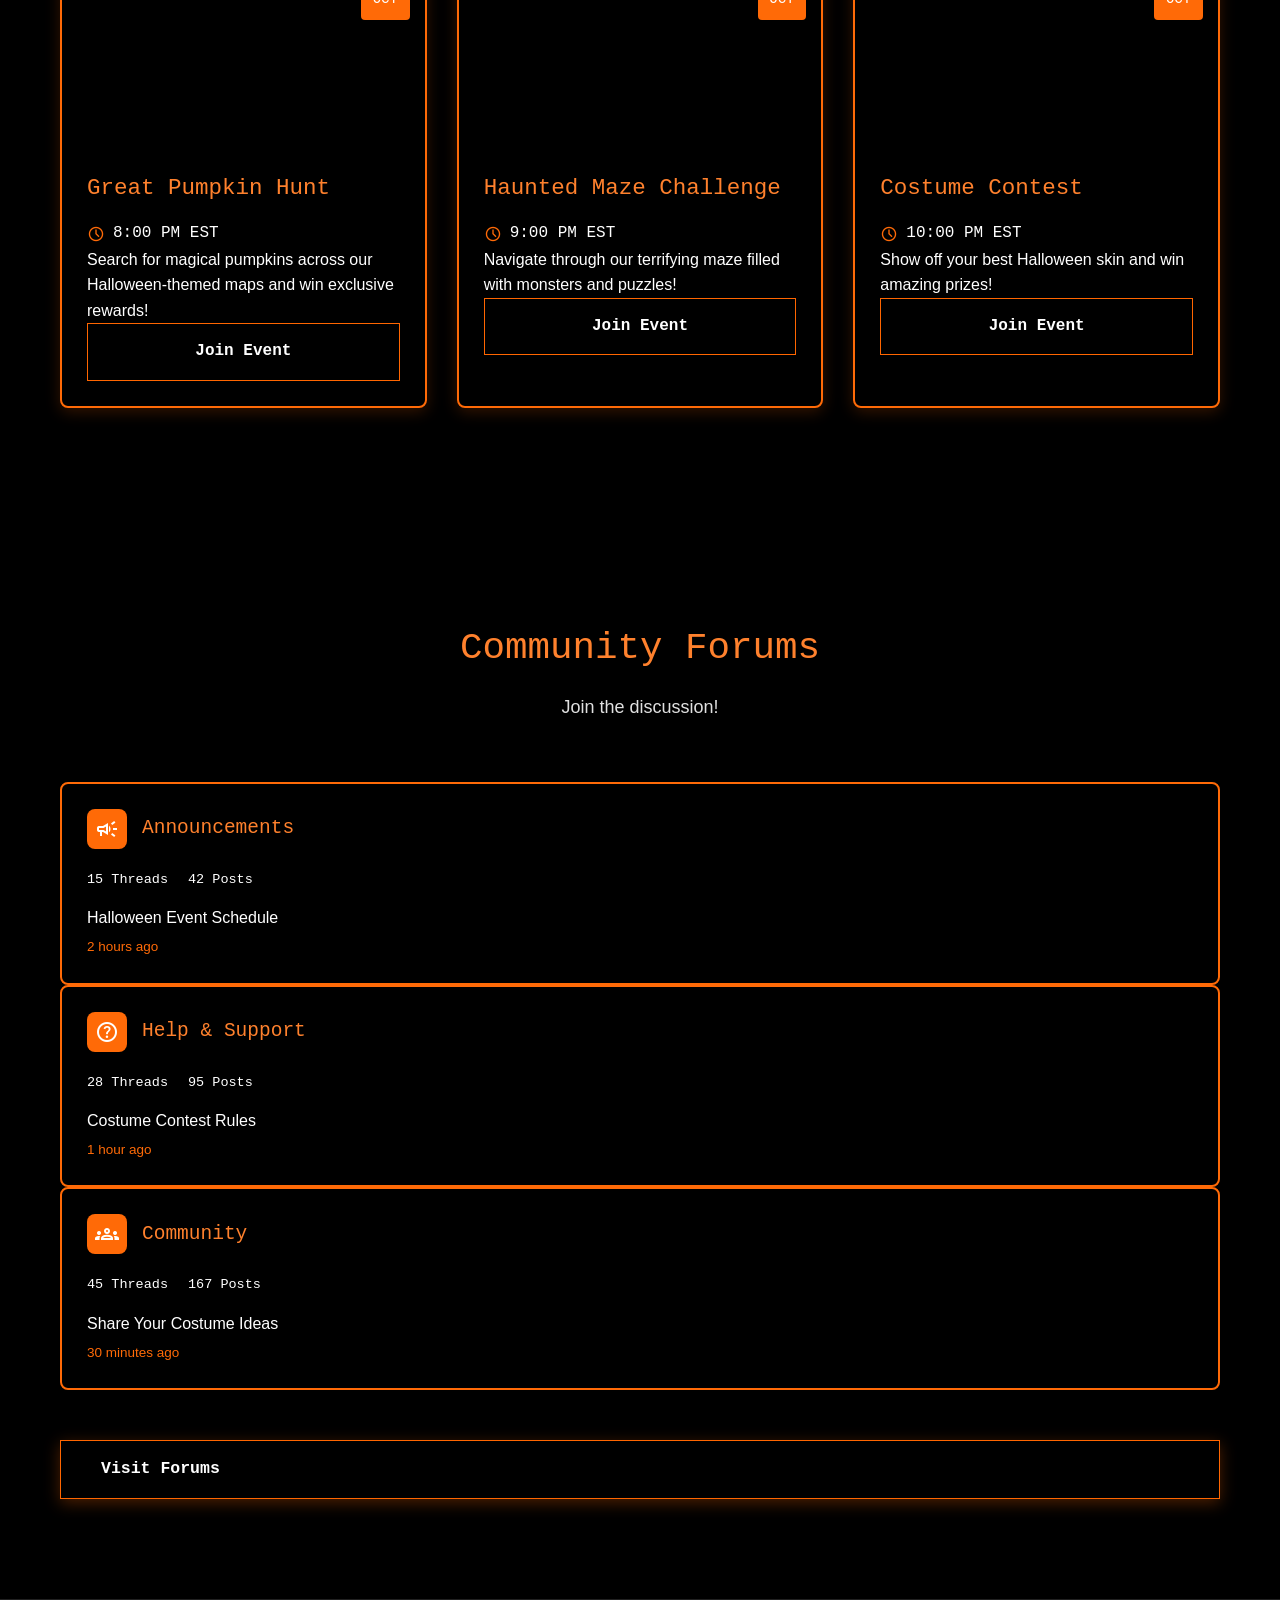
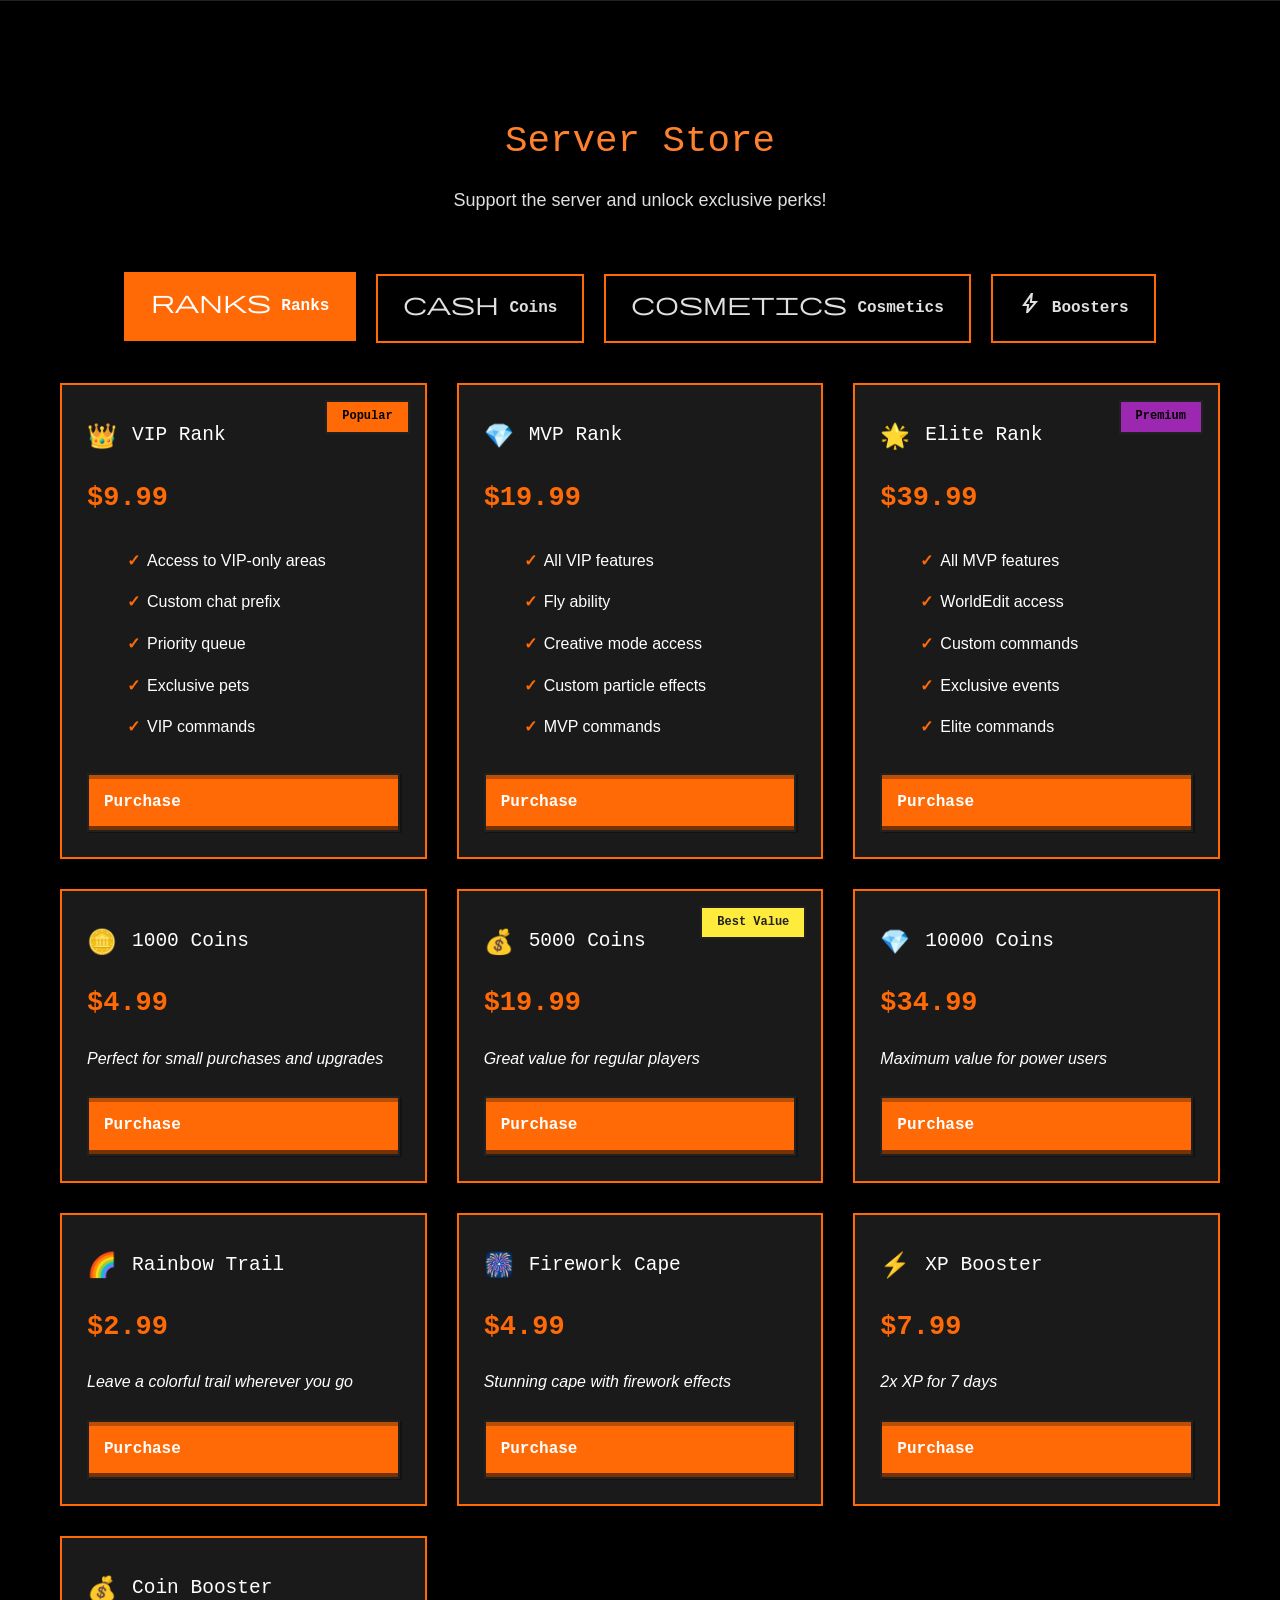
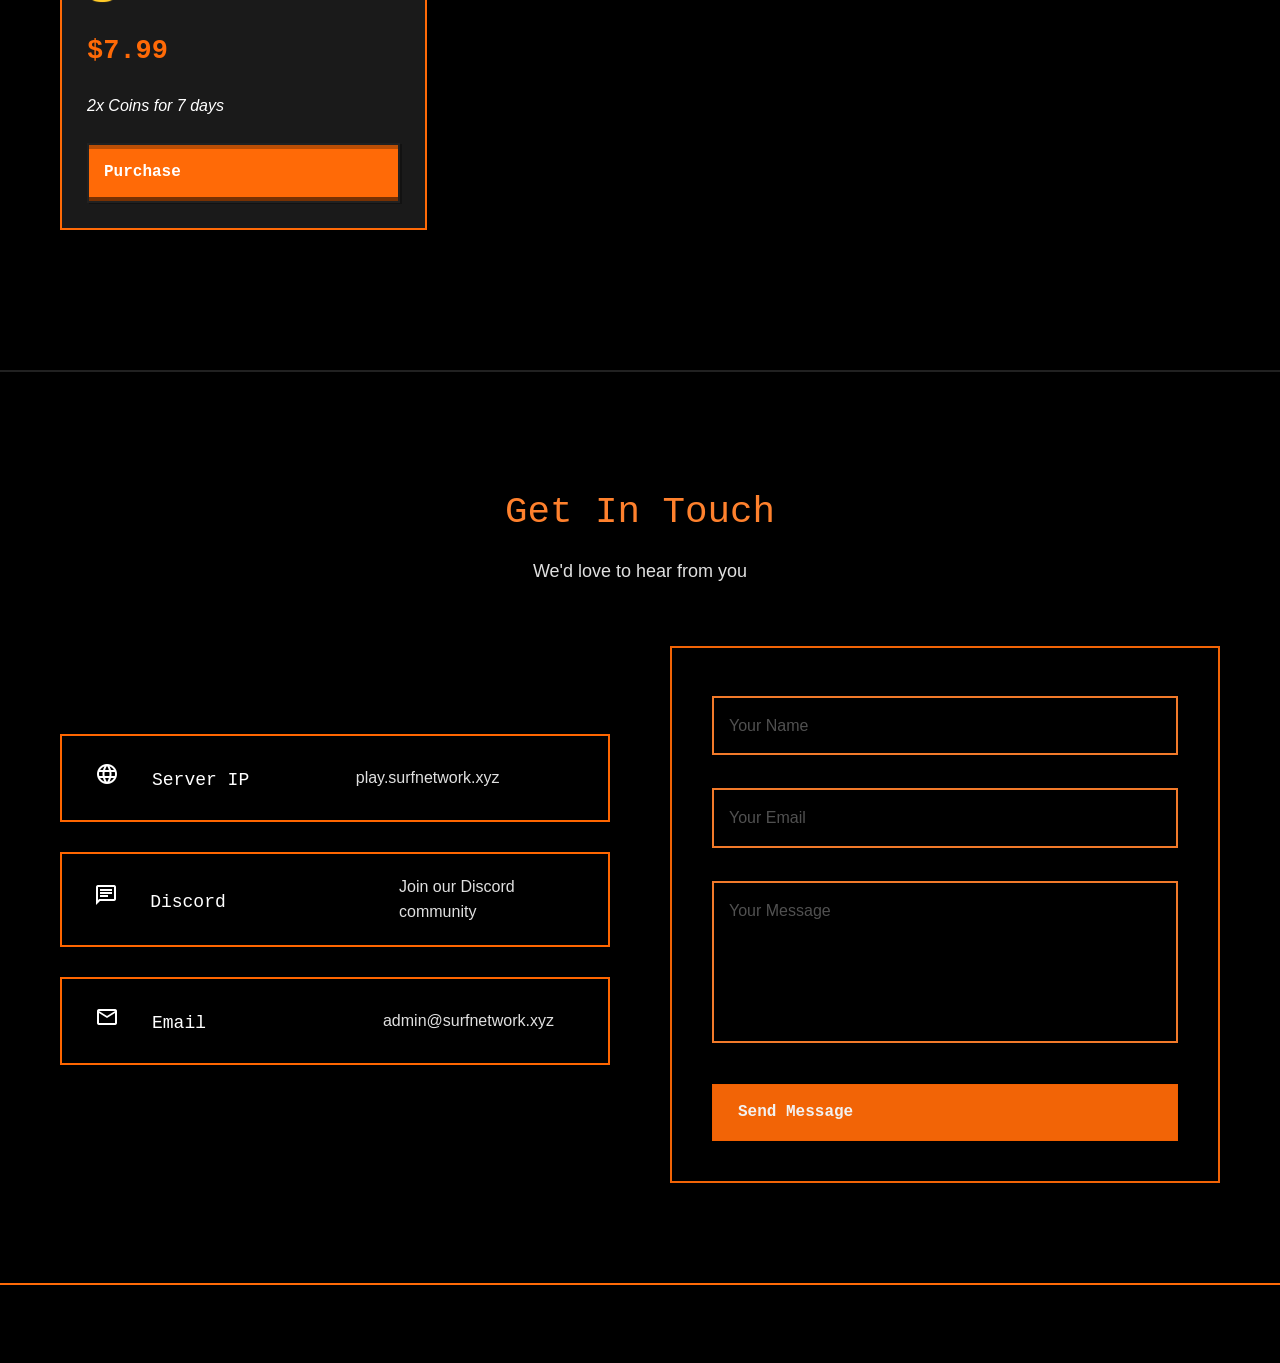
==== commit 2197d198: "REBASING" ====
--- a/index.html
+++ b/index.html
@@ -11,8 +11,7 @@
     <link rel="preconnect" href="https://fonts.gstatic.com" crossorigin>
     <link rel="stylesheet" href="https://fonts.googleapis.com/css2?family=Material+Symbols+Outlined:opsz,wght,FILL,GRAD@20..48,100..700,0..1,-50..200" />
     <link rel="stylesheet" href="https://cdn.jsdelivr.net/npm/@flaticon/flaticon-uicons@3.3.1/css/all/all.min.css">
-    <link rel="stylesheet" href="./equery.css">
-    <link rel="stylesheet" href="./styles.css">
+    <link rel="stylesheet" href="./css/styles.css">
     <link rel="stylesheet" href="./css/events-forums.css">
         <link rel="stylesheet" href="./css/easter-eggs.css">
         <script src="halloween-egg.html"></script>
@@ -128,7 +127,7 @@
             </div> -->
             <div class="swiper-wrapper" style="transition-duration: 0ms;">
                 <div class="swiper-slide swiper-slide-active">
-                    <div class="slide-image" style="background: url(&quot;/assets/samhain-slider-2.jpg&quot;);"></div>
+                    <div class="slide-image" style="background: url(&quot;./assets/samhain-slider-2.jpg&quot;);"></div>
                         <div class="container">
                         <h1>Have Fun With <br>Us On Halloween </h1>
                         <p>Join our party at the end of this summer. </p>
--- a/css/styles.css
+++ b/css/styles.css
@@ -0,0 +1,3297 @@
+/* Minecraft-Inspired CSS with Real Animations */
+@import url('./equery.css');
+@import url('./events-forums.css');
+
+@font-face {
+    font-family: 'Minecraft';
+    font-style: normal;
+    font-weight: 400;
+    src: local('Minecraft'), url('https://fonts.cdnfonts.com/s/36662/MinecraftTen-VGORe.woff') format('woff');
+}
+
+/* CSS Variables */
+:root {
+    --minecraft-green: #7CB342;
+    --minecraft-dark-green: #558B2F;
+    --minecraft-brown: #8D6E63;
+    --minecraft-dark-brown: #5D4037;
+    --minecraft-blue: #2196F3;
+    --minecraft-dark-blue: #1976D2;
+    --minecraft-red: #F44336;
+    --minecraft-dark-red: #D32F2F;
+    --minecraft-yellow: #FFEB3B;
+    --minecraft-dark-yellow: #FBC02D;
+    --minecraft-purple: #9C27B0;
+    --minecraft-dark-purple: #7B1FA2;
+    --minecraft-gray: #9E9E9E;
+    --minecraft-dark-gray: #616161;
+    --minecraft-black: #212121;
+    --minecraft-white: #FFFFFF;
+    --minecraft-text: #E0E0E0;
+    --minecraft-shadow: rgba(0, 0, 0, 0.3);
+
+    /* Light mode colors */
+    --bg-primary: #FFFFFF;
+    --bg-secondary: #F5F5F5;
+    --bg-opacity-5: #0000000d;
+    --bg-hero: linear-gradient(135deg, #87CEEB 0%, #98FB98 50%, #F0E68C 100%);
+    --bg-sky: linear-gradient(180deg, #87CEEB 0%, #98FB98 70%, #8B4513 100%);
+    --halloween-orange-1: #ff812d;
+    --halloween-orange-2: #ff6a07;
+    --halloween-orange-3: #ff6600;
+    --text-primary: #000000;
+    --text-secondary: #333333;
+    --text-secondary-2: #636363;
+    --text-light: #000000;
+    --border-color: #000000;
+    --card-bg: #FFFFFF;
+    --nav-bg: #FFFFFF;
+}
+
+/* Dark mode colors */
+[data-theme="dark"] {
+    --bg-primary: #000000;
+    --bg-secondary: #1a1a1a;
+    --bg-opacity-5: #ffffff0d;
+    --bg-hero: linear-gradient(135deg, #000000 0%, #1a1a1a 50%, #2d2d2d 100%);
+    --bg-sky: linear-gradient(180deg, #000000 0%, #1a1a1a 70%, #2d2d2d 100%);
+    --text-primary: #FFFFFF;
+    --text-secondary: #E0E0E0;
+    --text-secondary-2: #bdbdbd;
+    --text-light: #FFFFFF;
+    --border-color: #FFFFFF;
+    --card-bg: #0d0d0d;
+    --nav-bg: #000000;
+}
+
+/* Reset */
+* {
+    margin: 0;
+    padding: 0;
+    box-sizing: border-box;
+}
+
+body {
+    font-family: 'Inter', sans-serif;
+    background: #000;
+    color: var(--text-primary);
+    overflow-x: hidden;
+    line-height: 1.6;
+    transition: all 0.3s ease;
+}
+
+a {display: inline;height: auto !important;color: #007bff;text-decoration: none;background-color: transparent;text-decoration: none !important;}
+p {margin: 0 !important}
+img {vertical-align: middle;border-style: none;}
+
+.container {
+    max-width: 1200px;
+    margin: 0 auto;
+    padding: 0 20px;
+}
+
+/* Loading Screen */
+.loading-screen {
+    position: fixed;
+    top: 0;
+    left: 0;
+    width: 100%;
+    height: 100%;
+    background: linear-gradient(135deg, #ffffff 0%, #000000 100%);
+    display: flex;
+    align-items: center;
+    justify-content: center;
+    z-index: 10000;
+    transition: opacity 0.5s ease, visibility 0.5s ease;
+}
+
+.loading-screen.hidden {
+    opacity: 0.25;
+    visibility: hidden;
+}
+
+.loading-content {
+    text-align: center;
+    animation: fadeInUp 1s ease;
+}
+
+.preloader {background: #000;width: 100%;height: 100%;display: flex;flex-wrap: wrap;align-items: center;justify-content: center;position: fixed;z-index: 99999;right: 0;top: 0;transition-duration: 1s;-webkit-transition-duration: 1s;transition-timing-function: cubic-bezier(0.86, 0, 0.09, 1);-webkit-transition-timing-function: cubic-bezier(0.86, 0, 0.09, 1);}
+.loaded .preloader {top: 100vh;}
+.preloader figure {width: 140px;height: 140px;display: flex;align-items: center;justify-content: center;border: 3px solid white;border-radius: 50%;animation: fadeInUp 0.30s;position: relative;}
+.preloader img {height: 100px;display: inline-block;}
+.preloader figure:after {content: "";width: 100%;height: 100%;border-top: 3px solid #fff7f7;border-radius: 50%;position: absolute;left: 0;top: 0;animation: e-spinner-rotate 0.60s infinite;}
+.preloader figure:after {border-top: 6px solid #ff6600;}
+
+.minecraft-logo {
+    margin-bottom: 30px;
+}
+
+.block-animation {
+    display: flex;
+    justify-content: center;
+    gap: 5px;
+    margin-bottom: 20px;
+}
+
+.block {
+    width: 40px;
+    height: 40px;
+    border: 2px solid var(--minecraft-black);
+    animation: blockBounce 1.5s ease-in-out infinite;
+}
+
+.block-1 {
+    background: var(--minecraft-green);
+    animation-delay: 0s;
+}
+
+.block-2 {
+    background: var(--minecraft-brown);
+    animation-delay: 0.1s;
+}
+
+.block-3 {
+    background: var(--minecraft-blue);
+    animation-delay: 0.2s;
+}
+
+.block-4 {
+    background: var(--minecraft-red);
+    animation-delay: 0.3s;
+}
+
+@keyframes blockBounce {
+
+    0%,
+    100% {
+        transform: translateY(0);
+    }
+
+    50% {
+        transform: translateY(-20px);
+    }
+}
+
+.loading-title {
+    font-family: 'Minecraft', monospace;
+    font-weight: 400;
+    font-style: normal;
+    font-size: 3rem;
+    color: var(--text-primary);
+    text-shadow: 2px 2px 0 var(--minecraft-white);
+    margin-bottom: 30px;
+    animation: titleGlow 2s ease-in-out infinite alternate;
+}
+
+@keyframes titleGlow {
+    0% {
+        text-shadow: 2px 2px 0 var(--minecraft-white);
+    }
+
+    100% {
+        text-shadow: 2px 2px 0 var(--minecraft-white), 0 0 20px var(--minecraft-green);
+    }
+}
+
+.loading-bar {
+    width: 300px;
+    height: 20px;
+    background: var(--minecraft-white);
+    border: 2px solid var(--minecraft-black);
+    border-radius: 0;
+    margin: 0 auto 20px;
+    overflow: hidden;
+}
+
+.loading-progress {
+    height: 100%;
+    background: linear-gradient(90deg, var(--minecraft-green), var(--minecraft-blue));
+    width: 0%;
+    animation: loadingProgress 3s ease-in-out forwards;
+}
+
+@keyframes loadingProgress {
+    0% {
+        width: 0%;
+    }
+
+    100% {
+        width: 100%;
+    }
+}
+
+.loading-text {
+    font-family: 'Minecraft', monospace;
+    font-size: 1.2rem;
+    color: var(--text-primary);
+    animation: textBlink 1s ease-in-out infinite;
+}
+
+@keyframes textBlink {
+
+    0%,
+    50% {
+        opacity: 1;
+    }
+
+    51%,
+    100% {
+        opacity: 0.5;
+    }
+}
+
+@keyframes fadeInUp {
+    0% {
+        opacity: 0;
+        transform: translateY(30px);
+    }
+
+    100% {
+        opacity: 1;
+        transform: translateY(0);
+    }
+}
+
+/* Music Player */
+.music-player {
+    position: fixed;
+    top: 20px;
+    right: 20px;
+    background: var(--card-bg);
+    border: 2px solid var(--border-color);
+    border-radius: 0;
+    padding: 15px;
+    display: flex;
+    align-items: center;
+    gap: 15px;
+    z-index: 1000;
+    box-shadow: 4px 4px 0 var(--minecraft-shadow);
+    transition: all 0.3s ease;
+    transform: translateX(0);
+    visibility: hidden;
+}
+
+.music-player:hover {
+    transform: translateY(-2px);
+    box-shadow: 6px 6px 0 var(--minecraft-shadow);
+}
+
+.music-player.hidden {
+    transform: translateX(calc(100% + 20px));
+    opacity: 0.8;
+}
+
+.music-player.auto-hidden {
+    transform: translateX(calc(100% - 50px));
+    opacity: 0.6;
+}
+
+.music-player.auto-hidden:hover {
+    transform: translateX(0);
+    opacity: 1;
+}
+
+.music-controls {
+    display: flex;
+    gap: 10px;
+}
+
+.music-btn {
+    width: 35px;
+    height: 35px;
+    background: var(--minecraft-green);
+    border: 2px solid var(--border-color);
+    border-radius: 0;
+    color: var(--minecraft-white);
+    cursor: pointer;
+    transition: all 0.2s ease;
+    display: flex;
+    align-items: center;
+    justify-content: center;
+    font-size: 14px;
+}
+
+.music-btn:hover {
+    background: var(--minecraft-dark-green);
+    transform: scale(1.1);
+}
+
+.music-btn:active {
+    transform: scale(0.95);
+}
+
+.music-icon {
+    font-size: 16px;
+    font-weight: bold;
+}
+
+.close-btn {
+    background: var(--minecraft-red);
+    width: 30px;
+    height: 30px;
+    padding: 0;
+}
+
+.close-btn:hover {
+    background: var(--minecraft-dark-red);
+}
+
+.music-info {
+    color: var(--text-primary);
+    font-size: 14px;
+    font-weight: 500;
+}
+
+/* Now Playing Popup */
+.now-playing-popup {
+    position: fixed;
+    top: 50%;
+    left: 50%;
+    transform: translate(-50%, -50%) scale(0);
+    background: var(--card-bg);
+    border: 2px solid var(--border-color);
+    border-radius: 0;
+    padding: 20px 30px;
+    z-index: 2000;
+    transition: all 0.3s ease;
+    box-shadow: 6px 6px 0 var(--minecraft-shadow);
+}
+
+.now-playing-popup.show {
+    transform: translate(-50%, -50%) scale(1);
+}
+
+.popup-content {
+    display: flex;
+    align-items: center;
+    gap: 15px;
+    color: var(--text-primary);
+}
+
+.note-icon {
+    font-size: 24px;
+    animation: noteBounce 0.5s ease-in-out;
+}
+
+@keyframes noteBounce {
+
+    0%,
+    100% {
+        transform: scale(1);
+    }
+
+    50% {
+        transform: scale(1.2);
+    }
+}
+
+.popup-text {
+    display: flex;
+    flex-direction: column;
+    gap: 5px;
+}
+
+.now-playing {
+    font-size: 12px;
+    color: var(--minecraft-gray);
+}
+
+#popup-song-name {
+    font-weight: 600;
+    font-size: 16px;
+}
+
+/* Navigation */
+.navbar {
+    position: fixed;
+    top: 0;
+    width: 100%;
+    background: var(--nav-bg);
+    /* border-bottom: 2px solid var(--border-color); */
+    z-index: 999;
+    box-shadow: 0 4px 0 var(--minecraft-shadow);
+    transition: all 0.3s ease;
+}
+
+.nav-container {
+    max-width: 1400px;
+    margin: 0 auto;
+    padding: 0 20px;
+    height: 114px;
+}
+
+.nav-container>div {
+    flex-wrap: nowrap;
+}
+
+.nav-logo {
+    display: flex;
+    align-items: center;
+    gap: 15px;
+    font-family: 'Minecraft', monospace;
+    font-weight: 700;
+    font-size: 24px;
+    color: var(--text-primary);
+    padding: 22px 0;
+}
+
+.logo-block {
+    display: inline-block;
+    height: 75px;
+    border-radius: 0;
+}
+
+.logo-block img {height: 75px;}
+
+@keyframes logoRotate {
+    0% {
+        transform: rotate(0deg);
+    }
+
+    100% {
+        transform: rotate(360deg);
+    }
+}
+
+.site-menu {margin: 0 auto;}
+.menu-effect {text-align: center;}
+.menu-effect * {box-sizing: border-box;}
+.navbar-collapse {-ms-flex-preferred-size: 100%;flex-basis: 100%;-ms-flex-positive: 1;flex-grow: 1;-ms-flex-align: center;align-items: center;}
+.nav-menu {display: flex;list-style: none;align-items: flex-start;justify-content: flex-start;margin: 0;padding: 0}
+.nav-menu li {display: inline-block;margin: 0;padding: 0 11px;list-style: none;-webkit-transition: all .35s ease-in-out;-moz-transition: all .35s ease-in-out;-ms-transition: all .35s ease-in-out;-o-transition: all .35s ease-in-out;transition: all .35s ease-in-out;}
+.nav-link {display: block;font-family: Satoshi Regular;color: #ffffff;text-decoration: none;font-weight: 600;font-size: 17px;padding: 8px;position: relative;letter-spacing: 1px;text-decoration: none;border: 2px solid transparent;transition: all 0.3s ease;position: relative;}
+.nav-link:hover {font-family: Satoshi Regular;color: #ff6a07;}
+.nav-link:before {background-color: #ff6600;bottom: 0;display: block;height: 3px;width: 0%;content: "";}
+.nav-link:hover:before, .nav-link a:before {opacity: 1;width: 100%;}
+.nav-link::before, .nav-link::after {position: absolute;-webkit-transition: all 0.35s ease;transition: all 0.35s ease;}
+
+/* .nav-link:hover {
+    background: var(--minecraft-green);
+    color: var(--minecraft-white);
+    border-color: var(--border-color);
+    transform: translateY(-2px);
+    box-shadow: 2px 2px 0 var(--minecraft-shadow);
+} */
+
+.nav-bar-dropdown {
+    display: none;
+    background: #000000;
+    /* box-shadow: inset 0 4px 0 0 rgba(38, 36, 35, .25), inset -4px 0 0 0 #262423, inset 0 -4px 0 0 rgba(0, 0, 0, .75), inset 4px 0 0 0 rgba(0, 0, 0, .75), 0 4px 0 0 rgba(0, 0, 0, .25); */
+    border: 1px solid #ff6600;
+    min-width: 200px;
+    padding: 16px;
+    position: absolute;
+    right: 0;
+    top: calc(100% + 11px);
+}
+
+.nav-bar-dropdown ul {
+    list-style-type: none;
+    margin: 0;
+    padding: 0;
+}
+
+.nav-bar-dropdown ul li:not(:last-child) {
+    border-bottom: 1px solid #3636366b;
+}
+
+.nav-bar-dropdown a {
+    color: var(--text-light);
+    display: block;
+    font-family: 'Minecraft', monospace;
+    font-size: .8125rem;
+    font-weight: 700;
+    letter-spacing: 1.04px;
+    line-height: 12px;
+    padding: 12px 0;
+    text-decoration: none;
+    text-transform: uppercase;
+}
+.arrow {
+  border: solid black;
+  border-width: 0 3px 3px 0;
+  display: inline-block;
+  padding: 3px;
+}
+.down {
+  transform: rotate(80deg);
+  -webkit-transform: rotate(45deg);
+}
+.scroll-to-top-btn {
+    position: fixed;
+    top: calc(100vh - 105px);
+    right: 30px;
+    background: #ff6600;
+    color: var(--minecraft-white);
+    border: 2px solid var(--minecraft-black);
+    border-radius: 0;
+    padding: 7px 2px;
+    font-family: 'Minecraft', monospace;
+    font-weight: 700;
+    font-size: 14px;
+    cursor: pointer;
+    transition: all 0.3s ease;
+    box-shadow: 4px 4px 0 var(--minecraft-shadow);
+    z-index: 1000;
+    display: flex;
+    align-items: center;
+    gap: 8px;
+    opacity: 0;
+    visibility: hidden;
+    transform: translateY(20px);
+}
+
+.scroll-to-top-btn.show {
+    opacity: 1;
+    visibility: visible;
+    transform: translateY(0);
+}
+
+.scroll-to-top-btn:hover {
+    background: #d45500;
+    transform: translateY(-2px);
+    box-shadow: 6px 6px 0 var(--minecraft-shadow);
+}
+
+.scroll-to-top-btn:active {
+    transform: translateY(2px);
+    box-shadow: 2px 2px 0 var(--minecraft-shadow);
+}
+
+.theme-toggle {
+    background: var(--minecraft-blue);
+    color: var(--minecraft-white);
+    border: 2px solid var(--border-color);
+    border-radius: 0;
+    padding: 10px 15px;
+    cursor: pointer;
+    transition: all 0.3s ease;
+    font-family: 'Minecraft', monospace;
+    font-weight: 700;
+    font-size: 16px;
+    display: flex;
+    align-items: center;
+    gap: 8px;
+    box-shadow: 2px 2px 0 var(--minecraft-shadow);
+}
+
+.theme-toggle:hover {
+    background: var(--minecraft-blue);
+    transform: translateY(-2px);
+    box-shadow: 4px 4px 0 var(--minecraft-shadow);
+}
+
+.theme-icon {
+    display: flex;
+    font-size: 18px;
+    transition: transform 0.3s ease;
+    aspect-ratio: 1;
+}
+
+.theme-toggle:hover .theme-icon {
+    transform: rotate(180deg);
+}
+
+.hamburger {
+    display: none;
+    flex-direction: column;
+    cursor: pointer;
+    gap: 4px;
+    z-index: 5;
+}
+
+.bar {
+    width: 25px;
+    height: 3px;
+    background: var(--text-secondary);
+    transition: 0.3s;
+}
+
+/* Hero Section */
+.hero {
+    height: 100vh;
+    display: flex;
+    align-items: center;
+    justify-content: center;
+    position: relative;
+    overflow: hidden;
+}
+
+.hero-background {
+    position: absolute;
+    top: 0;
+    left: 0;
+    width: 100%;
+    height: 100%;
+    z-index: -1;
+}
+
+.minecraft-sky {
+    position: absolute;
+    top: 0;
+    left: 0;
+    width: 100%;
+    height: 100%;
+    background: var(--bg-sky);
+    animation: skyAnimation 20s ease-in-out infinite;
+}
+
+@keyframes skyAnimation {
+
+    0%,
+    100% {
+        filter: hue-rotate(0deg);
+    }
+
+    50% {
+        filter: hue-rotate(30deg);
+    }
+}
+
+.floating-blocks {
+    position: absolute;
+    width: 100%;
+    height: 100%;
+}
+
+.floating-block {
+    position: absolute;
+    width: 60px;
+    height: 60px;
+    border: 2px solid var(--minecraft-black);
+    border-radius: 0;
+    animation: float 6s ease-in-out infinite;
+}
+
+.floating-block.grass {
+    background: var(--minecraft-green);
+    top: 20%;
+    left: 10%;
+    animation-delay: 0s;
+}
+
+.floating-block.stone {
+    background: var(--minecraft-gray);
+    top: 30%;
+    right: 15%;
+    animation-delay: 1s;
+}
+
+.floating-block.diamond {
+    background: #00BCD4;
+    top: 50%;
+    left: 20%;
+    animation-delay: 2s;
+}
+
+.floating-block.emerald {
+    background: #4CAF50;
+    top: 60%;
+    right: 25%;
+    animation-delay: 3s;
+}
+
+.floating-block.gold {
+    background: var(--minecraft-yellow);
+    top: 40%;
+    left: 50%;
+    animation-delay: 4s;
+}
+
+.floating-block.iron {
+    background: #9E9E9E;
+    top: 70%;
+    left: 30%;
+    animation-delay: 5s;
+}
+
+@keyframes float {
+
+    0%,
+    100% {
+        transform: translateY(0px) rotate(0deg);
+    }
+
+    50% {
+        transform: translateY(-30px) rotate(180deg);
+    }
+}
+
+.particles {
+    position: absolute;
+    width: 100%;
+    height: 100%;
+}
+
+.particle {
+    position: absolute;
+    width: 4px;
+    height: 4px;
+    background: var(--minecraft-white);
+    border-radius: 50%;
+    animation: particleFloat 8s linear infinite;
+}
+
+.particle:nth-child(1) {
+    left: 10%;
+    animation-delay: 0s;
+}
+
+.particle:nth-child(2) {
+    left: 20%;
+    animation-delay: 1s;
+}
+
+.particle:nth-child(3) {
+    left: 30%;
+    animation-delay: 2s;
+}
+
+.particle:nth-child(4) {
+    left: 40%;
+    animation-delay: 3s;
+}
+
+.particle:nth-child(5) {
+    left: 50%;
+    animation-delay: 4s;
+}
+
+.particle:nth-child(6) {
+    left: 60%;
+    animation-delay: 5s;
+}
+
+@keyframes particleFloat {
+    0% {
+        transform: translateY(100vh) scale(0);
+        opacity: 0;
+    }
+
+    10% {
+        opacity: 1;
+    }
+
+    90% {
+        opacity: 1;
+    }
+
+    100% {
+        transform: translateY(-100px) scale(1);
+        opacity: 0;
+    }
+}
+
+.hero-content {
+    text-align: center;
+    z-index: 2;
+    /* max-width: 800px; */
+    height: 100vh;
+    padding: 0 20px;
+}
+
+.hero-title-container {
+    margin-bottom: 40px;
+}
+
+.hero-title {
+    font-family: 'Minecraft', monospace;
+    font-size: clamp(2.5rem, 5vw, 4rem);
+    font-weight: 700;
+    margin-bottom: 20px;
+    line-height: 1.2;
+    text-align: center !important;
+}
+
+.swiper-wrapper {position: relative;width: 100%;height: 100%;z-index: 1;display: -webkit-flex;display: -ms-flexbox;display: flex;-webkit-transition-property: -webkit-transform;transition-property: -webkit-transform;-o-transition-property: transform;transition-property: transform;transition-property: transform, -webkit-transform;-webkit-box-sizing: content-box;box-sizing: content-box;-webkit-transform: translate3d(0, 0, 0);transform: translate3d(0, 0, 0);}
+.swiper-slide {display: none;width: 100vw;flex-wrap: wrap;align-items: center;padding-top: 150px;background: #000;padding: 0 15%;z-index: 1;opacity: 0;}
+.swiper-slide.swiper-slide-active {display: flex;z-index: 2;opacity: 1}
+.slide-image {width: 100%;height: 100%;position: absolute;left: 0;top: 0;background-size: cover !important;background-position: center !important;opacity: 1;}
+.swiper-slide .container {color: #fff;position: relative;z-index: 1;margin: 0;width: 100%;padding-right: 15px;padding-left: 15px;margin-right: auto;margin-left: auto;text-align: left;}
+
+/* Hero slider animation helpers
+    - Non-active slides are hidden by default (display:none)
+    - When JS adds .slide-enter-* or .slide-exit-* we temporarily show the slide (display:flex)
+    - .swiper-slide-active represents the currently visible slide
+*/
+.hero .swiper-wrapper .swiper-slide { display: none; }
+.hero .swiper-wrapper .swiper-slide.swiper-slide-active,
+.hero .swiper-wrapper .swiper-slide.slide-enter-right,
+.hero .swiper-wrapper .swiper-slide.slide-enter-left { display: flex; }
+
+.hero .swiper-wrapper .swiper-slide { opacity: 0; transform: translateX(100%); transition: transform 0.8s cubic-bezier(.2,.8,.2,1), opacity 0.8s; }
+.hero .swiper-wrapper .swiper-slide.swiper-slide-active { height: 100vh;opacity: 1; transform: translateX(0); }
+
+/* Enter from right (next) */
+.hero .swiper-wrapper .swiper-slide.slide-enter-right { transform: translateX(100%); opacity: 1; }
+.hero .swiper-wrapper .swiper-slide.slide-enter-right.swiper-slide-active { transform: translateX(0); }
+
+/* Enter from left (prev) */
+.hero .swiper-wrapper .swiper-slide.slide-enter-left { transform: translateX(-100%); opacity: 1; }
+.hero .swiper-wrapper .swiper-slide.slide-enter-left.swiper-slide-active { transform: translateX(0); }
+
+/* Exit helpers */
+.hero .swiper-wrapper .swiper-slide.slide-exit-left { transform: translateX(-100%); opacity: 0; }
+.hero .swiper-wrapper .swiper-slide.slide-exit-right { transform: translateX(100%); opacity: 0; }
+
+/* Make slide content (text) animate smoothly with the slide for a more cohesive feel */
+.swiper-slide .container { transition: transform 0.8s cubic-bezier(.2,.8,.2,1), opacity 0.8s; }
+
+/* Dot indicators (centered at bottom of hero) */
+.hero .slider-dots { position: absolute; bottom: 36px; left: 50%; transform: translateX(-50%); display: flex; gap: 10px; z-index: 6; }
+.hero .slider-dots .dot { width: 12px; height: 12px; border-radius: 50%; background: rgba(255,255,255,0.25); cursor: pointer; border: 2px solid rgba(0,0,0,0.15); transition: transform .18s ease, background .18s ease, border-color .18s ease; }
+.hero .slider-dots .dot.active { background: linear-gradient(90deg, #ff6600, #ff6a07); transform: scale(1.25); border-color: rgba(255,255,255,0.95); }
+.swiper-slide .container h1 {width: 100%;display: block;font-size: 55px;margin-top: -90px;margin-bottom: 10px;font-weight: 800;color: #ffffff;margin-top: 46px;margin-left: -3rem;}
+.swiper-slide .container h1 {font-family: 'Minecraft', monospace;font-weight: 800;color: #ff6600;}
+.swiper-slide .container p {width: 100%;display: block;color: #ffffff;margin-bottom: 50px !important;font-size: 17px;font-family: 'Minecraft', monospace;margin-left: -3rem !important;}
+.swiper-slide .container a {height: 70px;line-height: 70px;display: inline-block;padding: 0 50px;background: #043577;color: #fff;-webkit-transition: all .35s ease-in-out;-moz-transition: all .35s ease-in-out;-ms-transition: all .35s ease-in-out;-o-transition: all .35s ease-in-out;transition: all .35s ease-in-out;position: relative;font-size: 18px;font-weight: 600;border-radius: 0.3rem;margin-left: -3rem;}
+.swiper-slide .container a {font-family: 'Minecraft', monospace;color: #ffffff;border-image: linear-gradient(to right, #ffffff, #ffffff);background: linear-gradient(#000, #000), linear-gradient(to right, #ff6600, #ff6a07);background-origin: padding-box, border-box;background-repeat: no-repeat;border: 2px solid transparent;}
+.swiper-wrapper .button-prev, .swiper-wrapper .button-next {background: none;border-image: linear-gradient(to right, #ffffff, #ffffff);background: linear-gradient(#000, #000), linear-gradient(to right, #ff6600, #ff6a07);background-origin: padding-box, border-box;background-repeat: no-repeat;border: 2px solid transparent;}
+.swiper-wrapper .button-prev {width: 60px;height: 60px;line-height: 60px;text-align: center;position: absolute;left: 50px;top: 47%;color: #fff;z-index: 3;font-size: 23px;cursor: pointer;-webkit-transition: all .35s ease-in-out;-moz-transition: all .35s ease-in-out;-ms-transition: all .35s ease-in-out;-o-transition: all .35s ease-in-out;transition: all .35s ease-in-out;border-color: transparent;border-radius: 0.3rem;}
+.swiper-wrapper .button-next {width: 60px;height: 60px;line-height: 60px;text-align: center;position: absolute;right: 50px;top: 47%;color: #fff;z-index: 3;font-size: 23px;cursor: pointer;-webkit-transition: all .35s ease-in-out;-moz-transition: all .35s ease-in-out;-ms-transition: all .35s ease-in-out;-o-transition: all .35s ease-in-out;transition: all .35s ease-in-out;border-color: transparent;border-radius: 0.3rem;}
+.hakkimizda-bolumu-anasayfa {background: url('../assets/halloween-about-bg1.jpg') center center / cover no-repeat scroll;padding: 32px 0 144px;}
+.tablo {max-width: 119rem;margin: 0 auto;width: 100%;display: flex;justify-content: center;flex-wrap: wrap;}
+.tablo [class^="tablo-"] {float: left;position: relative;}
+.tablo [class^="tablo-"]:not(:last-child) {margin-right: 0;}
+.tablo .tablo-1-ve-2 {width: 45%;}
+.tablo .tablo-1-ve-3 {width: calc((100% / 2) - 127px);}
+.tablo .custom-button {height: 70px;line-height: 70px;display: inline-block;background: #000000;color: #ffffff;border: 1px solid;padding: 0 50px;position: relative;font-size: 16px;border-radius: 0.3rem;}
+.tablo .custom-button {border-image: linear-gradient(to right, #ffffff, #ffffff);background: linear-gradient(#000, #000), linear-gradient(to right, #ff6600, #ff6a07);background-origin: padding-box, border-box;background-repeat: no-repeat;border: 2px solid transparent;font-family: 'Minecraft', monospace;font-weight: 800}
+.galeri1, .galeri {position: absolute;top: 0;width: 100%;height: 100%;}
+.galeri {display: flex;align-items: center;justify-content: center;}
+.galeri img {width: -webkit-fill-available;max-width: 604px;}
+.h2-baslik {background-image: linear-gradient(to right, #ff812d, #ff6a07);font-family: 'Minecraft', monospace;font-size: 30px;font-weight: 700;display: inline-block;background-clip: text;-webkit-background-clip: text;color: transparent;margin-top: 0;}
+h3.baslik-3s {color: #ff812d;font-family: 'Minecraft', monospace;font-size: 1.8rem;font-weight: 600;margin: 0;}
+.imagerotate {position: absolute;top: 0%;-webkit-animation: spin 15s linear infinite;-moz-animation: spin 15s linear infinite;animation: spin 15s linear infinite;width: 100%;height: 100%;}
+.zoomIn {-webkit-animation-name: zoomOn;animation-name: zoomIn}
+
+.title-word {
+    display: inline-block;
+    margin: 0 10px;
+    opacity: 0;
+    animation: wordSlideIn 0.8s ease forwards;
+}
+
+.title-word:nth-child(1) {
+    animation-delay: 0.2s;
+}
+
+.title-word:nth-child(2) {
+    animation-delay: 0.4s;
+}
+
+.title-word:nth-child(3) {
+    animation-delay: 0.6s;
+}
+
+.surf-text {
+    color: var(--minecraft-green);
+    text-shadow: 2px 2px 0 var(--text-light);
+    animation: surfGlow 2s ease-in-out infinite alternate;
+}
+
+@keyframes surfGlow {
+    0% {
+        text-shadow: 2px 2px 0 var(--minecraft-black);
+    }
+
+    100% {
+        text-shadow: 2px 2px 0 var(--minecraft-black), 0 0 20px var(--minecraft-green);
+    }
+}
+
+@keyframes wordSlideIn {
+    to {
+        opacity: 1;
+        transform: translateY(0);
+    }
+}
+
+.title-subtitle {
+    opacity: 0;
+    animation: fadeIn 1s ease 0.8s forwards;
+}
+
+.subtitle-text {
+    font-size: 1.3rem;
+    color: var(--text-primary);
+    font-weight: 500;
+    text-shadow: 1px 1px 0 var(--bg-primary);
+}
+
+@keyframes fadeIn {
+    from {
+        opacity: 0;
+    }
+    to {
+        opacity: 1;
+    }
+}
+
+@keyframes fadeOut {
+    from {
+        opacity: 1;
+    }
+    to {
+        opacity: 0;
+    }
+}
+
+.hero-buttons {
+    display: flex;
+    gap: 20px;
+    justify-content: center;
+    margin-bottom: 60px;
+    opacity: 0;
+    animation: fadeIn 1s ease 1s forwards;
+}
+
+/* Minecraft Button Style */
+.minecraft-btn {
+    background: #000;
+    border: 1px solid #ff6600;
+    border-radius: 0;
+    padding: 15px 25px;
+    font-family: 'Minecraft', monospace;
+    font-weight: 700;
+    font-size: 16px;
+    cursor: pointer;
+    transition: all 0.2s ease;
+    display: flex;
+    align-items: center;
+    gap: 10px;
+    text-decoration: none;
+    color: var(--text-primary);
+    /* box-shadow: 4px 4px 0 var(--minecraft-shadow), inset 0 -6px 0 #0008, inset 0 6px 0 #0004; */
+    position: relative;
+    overflow: hidden;
+}
+
+.minecraft-btn:hover {
+    transform: translateY(-2px);
+    box-shadow: 6px 6px 0 var(--minecraft-shadow), inset 0 -6px 0 #00000040, inset 0 6px 0 #00000085;
+}
+
+.minecraft-btn:active {
+    transform: translateY(2px);
+    box-shadow: 2px 2px 0 var(--minecraft-shadow) inset 0 -6px 0 #0004, inset 0 6px 0 #0008;
+}
+
+.btn-primary {
+    background: var(--minecraft-green);
+    color: var(--minecraft-white);
+}
+
+.btn-primary:hover {
+    background: var(--minecraft-dark-green);
+}
+
+.btn-secondary {
+    background: var(--minecraft-blue);
+    color: var(--minecraft-white);
+}
+
+.btn-secondary:hover {
+    background: var(--minecraft-dark-blue);
+}
+
+.btn-icon {
+    font-size: 20px;
+}
+
+.btn-text {
+    display: flex;
+    flex-direction: column;
+    align-items: flex-start;
+}
+
+.btn-main {
+    font-size: 16px;
+    font-weight: 700;
+}
+
+.btn-sub {
+    font-size: 12px;
+    opacity: 0.8;
+}
+
+.server-stats {
+    display: flex;
+    justify-content: center;
+    gap: 30px;
+    opacity: 0;
+    animation: fadeIn 1s ease 1.2s forwards;
+}
+
+.stat-card {
+    background: var(--bg-primary);
+    border: 2px solid var(--minecraft-black);
+    border-radius: 0;
+    padding: 20px;
+    display: flex;
+    align-items: center;
+    gap: 15px;
+    box-shadow: 4px 4px 0 var(--minecraft-shadow);
+    transition: all 0.3s ease;
+    min-width: 150px;
+}
+
+.stat-card:hover {
+    transform: translateY(-5px);
+    box-shadow: 6px 6px 0 var(--minecraft-shadow);
+}
+
+.stat-icon {
+    font-size: 24px;
+}
+
+.stat-content {
+    display: flex;
+    flex-direction: column;
+    align-items: flex-start;
+}
+
+.stat-number {
+    font-family: 'Minecraft', monospace;
+    font-size: 1.5rem;
+    font-weight: 700;
+    color: var(--minecraft-green);
+}
+
+.stat-label {
+    font-size: 12px;
+    color: var(--minecraft-gray);
+    font-weight: 500;
+}
+
+.scroll-indicator {
+    position: absolute;
+    bottom: 30px;
+    left: 50%;
+    transform: translateX(-50%);
+    display: flex;
+    flex-direction: column;
+    align-items: center;
+    gap: 10px;
+    opacity: 0;
+    animation: fadeIn 1s ease 1.5s forwards;
+}
+
+.scroll-arrow {
+    width: 20px;
+    height: 20px;
+    border-right: 3px solid var(--text-secondary);
+    border-bottom: 3px solid var(--text-secondary);
+    transform: rotate(45deg);
+    animation: scrollBounce 2s infinite;
+}
+
+@keyframes scrollBounce {
+
+    0%,
+    20%,
+    50%,
+    80%,
+    100% {
+        transform: rotate(45deg) translateY(0);
+    }
+
+    40% {
+        transform: rotate(45deg) translateY(-10px);
+    }
+
+    60% {
+        transform: rotate(45deg) translateY(-5px);
+    }
+}
+
+.scroll-text {
+    font-family: 'Minecraft', monospace;
+    font-size: 12px;
+    color: var(--text-primary);
+    font-weight: 700;
+}
+
+/* Section Styles */
+section {
+    padding: 100px 0;
+    position: relative;
+    z-index: 2;
+}
+
+.section-header {
+    text-align: center !important;
+    margin-bottom: 60px;
+}
+
+.section-title {
+    font-family: 'Minecraft', monospace;
+    font-size: 2.5rem;
+    color: var(--halloween-orange-1);
+    text-shadow: 2px 2px 0 var(--bg-primary);
+    margin-bottom: 15px;
+    text-align: center !important;
+}
+
+.section-subtitle {
+    font-size: 1.2rem;
+    color: var(--text-secondary);
+    font-weight: 500;
+}
+
+/* About Section */
+.about {
+    background: var(--card-bg);
+    border-top: 2px solid var(--border-color);
+    border-bottom: 2px solid var(--border-color);
+}
+
+.about-content {
+    display: grid;
+    grid-template-columns: 1fr 1fr;
+    gap: 60px;
+    align-items: center;
+}
+
+.about-description {
+    font-size: 1.1rem;
+    color: var(--text-primary);
+    margin-bottom: 30px;
+    line-height: 1.8;
+}
+
+.features-grid {
+    display: grid;
+    grid-template-columns: 1fr 1fr;
+    gap: 20px;
+}
+
+.feature-item {
+    display: flex;
+    align-items: center;
+    gap: 15px;
+    padding: 20px;
+    background: var(--card-bg);
+    border: 2px solid var(--border-color);
+    border-radius: 0;
+    transition: all 0.3s ease;
+    box-shadow: 2px 2px 0 var(--minecraft-shadow);
+}
+
+.feature-item:hover {
+    background: var(--minecraft-green);
+    color: var(--minecraft-white);
+    transform: translateX(10px);
+    box-shadow: 4px 4px 0 var(--minecraft-shadow);
+}
+
+.feature-icon {
+    font-size: 24px;
+}
+
+.feature-content h3 {
+    font-family: 'Minecraft', monospace;
+    font-size: 1.2rem;
+    margin-bottom: 5px;
+    color: var(--text-primary);
+}
+
+.feature-content p {
+    font-size: 14px;
+    opacity: 0.8;
+    color: var(--text-secondary);
+}
+
+.about-visual {
+    display: flex;
+    justify-content: center;
+    align-items: center;
+}
+
+.minecraft-scene {
+    position: relative;
+    width: 300px;
+    height: 200px;
+    background: var(--minecraft-green);
+    border: 2px solid var(--minecraft-black);
+    border-radius: 0;
+    box-shadow: 4px 4px 0 var(--minecraft-shadow);
+}
+
+.scene-block {
+    position: absolute;
+    width: 40px;
+    height: 40px;
+    border: 2px solid var(--minecraft-black);
+    border-radius: 0;
+    animation: sceneFloat 3s ease-in-out infinite;
+}
+
+.scene-block.grass-block {
+    background: var(--minecraft-green);
+    top: 20px;
+    left: 50px;
+    animation-delay: 0s;
+}
+
+.scene-block.stone-block {
+    background: var(--minecraft-gray);
+    top: 60px;
+    right: 50px;
+    animation-delay: 1s;
+}
+
+.scene-block.diamond-block {
+    background: #00BCD4;
+    top: 100px;
+    left: 100px;
+    animation-delay: 2s;
+}
+
+.scene-character {
+    position: absolute;
+    top: 50%;
+    left: 50%;
+    transform: translate(-50%, -50%);
+    font-size: 30px;
+    animation: characterBounce 2s ease-in-out infinite;
+}
+
+@keyframes sceneFloat {
+
+    0%,
+    100% {
+        transform: translateY(0);
+    }
+
+    50% {
+        transform: translateY(-10px);
+    }
+}
+
+@keyframes characterBounce {
+
+    0%,
+    100% {
+        transform: translate(-50%, -50%) scale(1);
+    }
+
+    50% {
+        transform: translate(-50%, -50%) scale(1.1);
+    }
+}
+
+/* Features Section */
+.swiper-container-horizontal {width: 100%;display: flex;flex-wrap: wrap;position: relative;overflow: hidden;padding-bottom: 119px;}
+.swiper-container-horizontal .swiper-wrapper {position: relative;width: 100%;height: 100%;z-index: 1;display: -webkit-box;display: -webkit-flex;display: -ms-flexbox;display: flex;-webkit-transition-property: -webkit-transform;transition-property: -webkit-transform;-o-transition-property: transform;transition-property: transform;transition-property: transform, -webkit-transform;-webkit-box-sizing: content-box;box-sizing: content-box;}
+.swiper-container-horizontal .button-prev1, .swiper-container-horizontal .button-next1 {width: 60px;height: 60px;line-height: 60px;text-align: center;position: absolute;border: 1px solid rgba(255, 255, 255, 0.3);z-index: 3;font-size: 23px;cursor: pointer;-webkit-transition: all .35s ease-in-out;-moz-transition: all .35s ease-in-out;-ms-transition: all .35s ease-in-out;-o-transition: all .35s ease-in-out;transition: all .35s ease-in-out;border-color: transparent;}
+.swiper-container-horizontal .button-prev1 {left: 643px;top: 89.8%;border-image: linear-gradient(to right, #ffffff, #ffffff);background: linear-gradient(#000, #000), linear-gradient(to right, #ff6600, #ff6a07);background-origin: padding-box, border-box;background-repeat: no-repeat;border: 2px solid transparent;color: #ffffff;}
+.swiper-container-horizontal .button-next1 {right: 643px;top: 89.8%;border-image: linear-gradient(to right, #ffffff, #ffffff);background: linear-gradient(#000, #000), linear-gradient(to right, #ff6600, #ff6a07);background-origin: padding-box, border-box;background-repeat: no-repeat;border: 2px solid transparent;color: #ffffff;}
+.swiper-container-horizontal .swiper-slide {display: flex;-webkit-flex-shrink: 0;-ms-flex-negative: 0;flex-shrink: 0;width: 287.25px;margin-right: 30px;height: 100%;padding: 0;position: relative;-webkit-transition-property: -webkit-transform;transition-property: -webkit-transform;-o-transition-property: transform;transition-property: transform;transition-property: transform, -webkit-transform;opacity: 1;}
+.component-tabs {width: 100%;display: flex;}
+.component-tabs .tab-content {padding: 15px;width: 100%;}
+.component-tabs .cards {display: flex;flex-direction: row;justify-content: space-around;align-items: center;flex-wrap: wrap;width: 100%;}
+.component-tabs .cards .card {flex-direction: column;min-width: 0;word-wrap: break-word;background-color: #000;background-clip: border-box;border: 1px solid rgba(0, 0, 0, .125);border-radius: .25rem;}
+.component-tabs .cards .card {margin: 5px;position: relative;text-align: center;justify-content: center;align-items: center;display: flex;}
+.component-tabs .cards .card img {height: 100%;width: 100%;max-width: 454px;max-height: 507px;}
+.component-tabs .cards .card .card-content {display: flex;flex-direction: column;justify-content: space-between;align-items: flex-start;position: absolute;background-color: rgba(29, 29, 30, 0.336);top: 0;left: 0;height: 100%;width: 100%;padding: 20px;border: .7rem solid transparent;border-color: var(--halloween-orange-3);cursor: pointer;transition: all 0.3s ease;}
+.component-tabs .cards .card .card-content h2 {font-family: 'Minecraft', monospace;font-weight: 700; color: white;font-size: 22px;}
+.component-tabs .cards .card .card-content button {border: 0;background-color: var(--halloween-orange-2);padding: 7px 10px;width: 100px;color: white;font-size: 16px;display: flex;flex-direction: row;justify-content: space-around;align-items: center;font-weight: 900;cursor: pointer;outline: none;transition: all 0.3s ease;opacity: 0;transition: 0.3s ease;}
+.component-tabs .cards .card .card-content:hover button {opacity: 1;}
+.features {
+    background: #000;
+}
+
+/* Events Section */
+.events {
+    background: url('../assets/halloween-pattern.jpg') repeat;
+    padding: 100px 0;
+    position: relative;
+}
+
+.events::before {
+    content: '';
+    position: absolute;
+    top: 0;
+    left: 0;
+    width: 100%;
+    height: 100%;
+    background: rgba(0, 0, 0, 0.85);
+}
+
+.events .container {
+    position: relative;
+    z-index: 1;
+}
+
+.events-grid {
+    display: grid;
+    grid-template-columns: repeat(auto-fit, minmax(300px, 1fr));
+    gap: 30px;
+    margin-top: 50px;
+}
+
+.event-card {
+    background: #000;
+    border: 2px solid var(--halloween-orange-2);
+    border-radius: 8px;
+    overflow: hidden;
+    transition: all 0.3s ease;
+    box-shadow: 0 4px 15px rgba(255, 102, 0, 0.2);
+}
+
+.event-card:hover {
+    transform: translateY(-10px);
+    box-shadow: 0 8px 25px rgba(255, 102, 0, 0.3);
+}
+
+.event-image {
+    position: relative;
+    height: 200px;
+    overflow: hidden;
+}
+
+.event-image img {
+    width: 100%;
+    height: 100%;
+    object-fit: cover;
+    transition: transform 0.5s ease;
+}
+
+.event-card:hover .event-image img {
+    transform: scale(1.1);
+}
+
+.event-date {
+    position: absolute;
+    top: 15px;
+    right: 15px;
+    background: var(--halloween-orange-2);
+    color: #fff;
+    padding: 10px;
+    border-radius: 4px;
+    text-align: center;
+    font-family: 'Minecraft', monospace;
+}
+
+.event-date .day {
+    display: block;
+    font-size: 24px;
+    font-weight: 700;
+    line-height: 1;
+}
+
+.event-date .month {
+    display: block;
+    font-size: 14px;
+    margin-top: 4px;
+}
+
+.event-content {
+    padding: 25px;
+}
+
+.event-content h3 {
+    font-family: 'Minecraft', monospace;
+    font-size: 1.5rem;
+    color: var(--halloween-orange-1);
+    margin-bottom: 15px;
+}
+
+.event-time {
+    display: flex;
+    align-items: center;
+    gap: 8px;
+    color: #fff;
+    margin-bottom: 15px;
+    font-family: 'Minecraft', monospace;
+}
+
+.event-time .material-symbols-outlined {
+    font-size: 18px;
+    color: var(--halloween-orange-2);
+}
+
+.event-content p {
+    color: #fff;
+    margin-bottom: 20px;
+    line-height: 1.6;
+}
+
+.event-content .minecraft-btn {
+    width: 100%;
+    justify-content: center;
+}
+
+.features-grid {
+    display: grid;
+    grid-template-columns: repeat(auto-fit, minmax(280px, 1fr));
+    gap: 30px;
+}
+
+.feature-card {
+    background: var(--card-bg);
+    border: 2px solid var(--border-color);
+    border-radius: 0;
+    padding: 30px;
+    transition: all 0.3s ease;
+    box-shadow: 4px 4px 0 var(--minecraft-shadow);
+    position: relative;
+    overflow: hidden;
+}
+
+.feature-card::before {
+    content: '';
+    position: absolute;
+    top: 0;
+    left: -100%;
+    width: 100%;
+    height: 100%;
+    background: linear-gradient(90deg, transparent, rgba(124, 179, 66, 0.1), transparent);
+    transition: left 0.5s;
+}
+
+.feature-card:hover::before {
+    left: 100%;
+}
+
+.feature-card:hover {
+    transform: translateY(-10px);
+    box-shadow: 6px 6px 0 var(--minecraft-shadow);
+}
+
+.card-header {
+    display: flex;
+    align-items: center;
+    gap: 15px;
+    margin-bottom: 20px;
+}
+
+.card-icon {
+    font-size: 30px;
+}
+
+.card-header h3 {
+    font-family: 'Minecraft', monospace;
+    font-size: 1.5rem;
+    color: var(--text-primary);
+}
+
+.card-content p {
+    color: var(--text-primary);
+    margin-bottom: 15px;
+    line-height: 1.6;
+}
+
+.feature-list {
+    list-style: none;
+}
+
+.feature-list li {
+    padding: 5px 0;
+    color: var(--text-primary);
+    position: relative;
+    padding-left: 20px;
+}
+
+.feature-list li::before {
+    content: '✓';
+    position: absolute;
+    left: 0;
+    color: var(--minecraft-green);
+    font-weight: bold;
+}
+
+/* Store Section */
+.store {
+    background: var(--bg-primary);
+    border-top: 2px solid var(--minecraft-black);
+    border-bottom: 2px solid var(--minecraft-black);
+}
+
+.store-categories {
+    display: flex;
+    justify-content: center;
+    gap: 20px;
+    margin-bottom: 40px;
+    flex-wrap: wrap;
+}
+
+.category-btn {
+    background: #000;
+    border: 2px solid var(--halloween-orange-2);
+    border-radius: 0;
+    padding: 15px 25px;
+    cursor: pointer;
+    transition: all 0.3s ease;
+    font-family: 'Minecraft', monospace;
+    font-weight: 700;
+    color: var(--text-secondary);
+    display: flex;
+    align-items: center;
+    gap: 10px;
+    box-shadow: 2px 2px 0 var(--minecraft-shadow);
+}
+
+.category-btn.active,
+.category-btn:hover {
+    background: var(--halloween-orange-2);
+    color: var(--minecraft-white);
+    transform: translateY(-2px);
+    box-shadow: 4px 4px 0 var(--minecraft-shadow);
+}
+
+.store-grid {
+    display: grid;
+    grid-template-columns: repeat(auto-fit, minmax(300px, 1fr));
+    gap: 30px;
+    margin-bottom: 40px;
+}
+
+.product-card {
+    background: var(--bg-secondary);
+    border: 2px solid var(--halloween-orange-2);
+    border-radius: 0;
+    padding: 25px;
+    transition: all 0.3s ease;
+    box-shadow: 4px 4px 0 var(--minecraft-shadow);
+    position: relative;
+    overflow: hidden;
+}
+
+.product-card::before {
+    content: '';
+    position: absolute;
+    top: 0;
+    left: -100%;
+    width: 100%;
+    height: 100%;
+    background: linear-gradient(90deg, transparent, rgba(124, 179, 66, 0.1), transparent);
+    transition: left 0.5s;
+}
+
+.product-card:hover::before {
+    left: 100%;
+}
+
+.product-card:hover {
+    transform: translateY(-10px);
+    box-shadow: 6px 6px 0 var(--minecraft-shadow);
+}
+
+.product-badge {
+    position: absolute;
+    top: 15px;
+    right: 15px;
+    background: var(--minecraft-red);
+    color: var(--bg-primary);
+    padding: 5px 15px;
+    border: 2px solid var(--minecraft-black);
+    border-radius: 0;
+    font-family: 'Minecraft', monospace;
+    font-size: 12px;
+    font-weight: 700;
+}
+
+.product-badge.popular {
+    background: var(--halloween-orange-2);
+}
+
+.product-badge.premium {
+    background: var(--minecraft-purple);
+}
+
+.product-badge.best-value {
+    background: var(--minecraft-yellow);
+    color: var(--minecraft-black);
+}
+
+.product-header {
+    display: flex;
+    align-items: center;
+    gap: 15px;
+    margin-bottom: 15px;
+}
+
+.product-icon {
+    font-size: 24px;
+}
+
+.product-header h3 {
+    font-family: 'Minecraft', monospace;
+    font-size: 1.3rem;
+    color: var(--text-primary);
+}
+
+.product-price {
+    font-family: 'Minecraft', monospace;
+    font-size: 1.8rem;
+    font-weight: 700;
+    color: var(--halloween-orange-2);
+    margin-bottom: 20px;
+}
+
+.product-content {
+    margin-bottom: 25px;
+}
+
+.product-features {
+    list-style: none;
+}
+
+.product-features li {
+    padding: 8px 0;
+    color: var(--text-primary);
+    position: relative;
+    padding-left: 20px;
+}
+
+.product-features li::before {
+    content: '✓';
+    position: absolute;
+    left: 0;
+    color: var(--halloween-orange-2);
+    font-weight: bold;
+}
+
+.product-description {
+    color: var(--text-primary);
+    font-style: italic;
+    line-height: 1.6;
+}
+
+.buy-btn {
+    width: 100%;
+    background: var(--halloween-orange-2);
+    color: var(--minecraft-white);
+    border: 2px solid var(--minecraft-black);
+    border-radius: 0;
+    padding: 15px;
+    font-family: 'Minecraft', monospace;
+    font-weight: 700;
+    font-size: 16px;
+    cursor: pointer;
+    transition: all 0.3s ease;
+    box-shadow: 2px 1px 0 var(--minecraft-shadow), inset 0 -4px 0 #0008, inset 0 4px 0 #0004;
+}
+
+.buy-btn:hover {
+    background: var(--halloween-orange-3);
+    transform: translateY(-2px);
+    box-shadow: 4px 4px 0 var(--minecraft-shadow);
+}
+
+.cart-summary {
+    background: var(--minecraft-white);
+    border: 2px solid var(--minecraft-black);
+    border-radius: 0;
+    padding: 30px;
+    box-shadow: 4px 4px 0 var(--minecraft-shadow);
+}
+
+.cart-header {
+    display: flex;
+    align-items: center;
+    gap: 15px;
+    margin-bottom: 20px;
+}
+
+.cart-header h3 {
+    font-family: 'Minecraft', monospace;
+    font-size: 1.5rem;
+    color: var(--minecraft-black);
+}
+
+.cart-icon {
+    font-size: 24px;
+}
+
+.cart-total {
+    display: flex;
+    justify-content: space-between;
+    align-items: center;
+    margin: 20px 0;
+    padding: 15px;
+    background: var(--halloween-orange-2);
+    border: 2px solid var(--minecraft-black);
+    border-radius: 0;
+}
+
+.total-label {
+    font-family: 'Minecraft', monospace;
+    font-weight: 700;
+    color: var(--minecraft-white);
+}
+
+.total-amount {
+    font-family: 'Minecraft', monospace;
+    font-size: 1.5rem;
+    font-weight: 700;
+    color: var(--minecraft-white);
+}
+
+.checkout-btn {
+    width: 100%;
+    background: var(--minecraft-blue);
+    color: var(--minecraft-white);
+}
+
+.checkout-btn:hover {
+    background: var(--minecraft-dark-blue);
+}
+
+/* Contact Section */
+form {border: none}
+
+.contact {
+    background: #000;
+}
+
+.contact-content {
+    display: grid;
+    grid-template-columns: 1fr 1fr;
+    gap: 60px;
+    align-items: center;
+}
+
+.contact-item {
+    display: flex;
+    align-items: center;
+    gap: 20px;
+    margin-bottom: 30px;
+    padding: 20px;
+    background: #000;
+    border: 2px solid var(--halloween-orange-3);
+    border-radius: 0;
+    transition: all 0.3s ease;
+    box-shadow: 2px 2px 0 var(--minecraft-shadow);
+}
+
+.contact-item:hover {
+    background: var(--halloween-orange-2);
+    color: var(--bg-secondary);
+    transform: translateX(10px);
+    box-shadow: 4px 4px 0 var(--minecraft-shadow);
+}
+
+.contact-icon {
+    font-size: 24px;
+    width: 50px;
+    text-align: center;
+}
+
+.contact-content h4 {
+    font-family: 'Minecraft', monospace;
+    font-size: 1.2rem;
+    margin-bottom: 5px;
+    color: var(--text-primary);
+}
+
+.contact-content p {
+    color: var(--text-secondary);
+}
+
+.contact-form {
+    background: #000;
+    opacity: 0.95;
+    padding: 40px;
+    border: 2px solid var(--halloween-orange-2);
+    border-radius: 0;
+    box-shadow: 4px 4px 0 var(--minecraft-shadow);
+}
+.form-group {
+    margin-bottom: 20px;
+}
+
+.form-group .input-prompt {display: none;color: #1a1a1a;font-size: 16px;font-family: monospace;}
+.form-group .input-prompt.info {color: #4caf50;}
+.form-group .input-prompt.error {color: #f83266;}
+.form-group .psw-message {display: none;position: absolute;background: #1f1f1f;color: #e8e8e8;top: 0px;padding: 8px;text-align: left;border-radius: 12px;box-shadow: 0 0 2px #000;z-index:6}
+.form-group .psw-message p {padding: 5px 35px;font-size: 16px;}
+.form-group .psw-message .valid {color: #4caf50}
+.form-group .psw-message .valid:before {position: relative;left: -35px;content: "✓";}
+.form-group .psw-message .invalid {color: #ff6347}
+.form-group .psw-message .invalid:before {position: relative;left: -35px;content: "×";}
+
+.contact-form input,
+.contact-form textarea {
+    width: 100%;
+    padding: 15px;
+    background: #000;
+    border: 2px solid var(--halloween-orange-1);
+    border-radius: 0;
+    color: var(--text-secondary);
+    font-size: 16px;
+    font-family: 'Inter', sans-serif;
+    transition: all 0.3s ease;
+    box-shadow: 2px 2px 0 var(--minecraft-shadow), inset 0 6px 0 0 rgb(0 0 0 / 31%);
+}
+
+.contact-form input:focus,
+.contact-form textarea:focus {
+    outline: none;
+    border-color: var(--halloween-orange-2);
+    box-shadow: 4px 4px 0 var(--minecraft-shadow);
+    transform: translateY(-2px);
+}
+
+.contact-form input::placeholder,
+.contact-form textarea::placeholder {
+    color: var(--minecraft-gray);
+}
+
+.submit-btn {
+    width: 100%;
+    background: var(--halloween-orange-2);
+    color: var(--minecraft-white);
+}
+
+.submit-btn:hover {
+    background: var(--halloween-orange-3);
+}
+
+/* Login/Signup specific styles */
+.auth-container {
+    min-height: 100vh;
+    display: flex;
+    align-items: center;
+    justify-content: center;
+    position: relative;
+    overflow: hidden;
+}
+
+.auth-background, .profile-background {
+    position: fixed;
+    top: 0;
+    left: 0;
+    width: 100%;
+    min-height: 100%;
+    z-index: -1;
+}
+
+.minecraft-sky-auth {
+    position: absolute;
+    top: 0;
+    left: 0;
+    width: 100%;
+    height: 100%;
+    background: url('../assets/halloween-about-bg1.jpg');
+    animation: skyAnimation 20s ease-in-out infinite;
+}
+
+.auth-particles {
+    position: absolute;
+    width: 100%;
+    height: 100%;
+}
+
+.auth-particle {
+    position: absolute;
+    width: 4px;
+    height: 4px;
+    background: var(--minecraft-white);
+    border-radius: 50%;
+    animation: particleFloat 8s linear infinite;
+}
+
+.auth-particle:nth-child(1) {
+    left: 10%;
+    animation-delay: 0s;
+}
+
+.auth-particle:nth-child(2) {
+    left: 20%;
+    animation-delay: 1s;
+}
+
+.auth-particle:nth-child(3) {
+    left: 30%;
+    animation-delay: 2s;
+}
+
+.auth-particle:nth-child(4) {
+    left: 40%;
+    animation-delay: 3s;
+}
+
+.auth-particle:nth-child(5) {
+    left: 50%;
+    animation-delay: 4s;
+}
+
+.auth-particle:nth-child(6) {
+    left: 60%;
+    animation-delay: 5s;
+}
+
+.auth-particle:nth-child(7) {
+    left: 70%;
+    animation-delay: 6s;
+}
+
+.auth-particle:nth-child(8) {
+    left: 80%;
+    animation-delay: 7s;
+}
+
+.auth-card {
+    background: #000;
+    color: #fff;
+    border: 3px solid var(--halloween-orange-2);
+    border-radius: 0;
+    padding: 40px;
+    width: 100%;
+    max-width: 450px;
+    position: relative;
+    z-index: 2;
+    box-shadow: 8px 8px 0 var(--minecraft-shadow);
+    animation: slideInUp 0.8s ease;
+}
+
+@keyframes slideInUp {
+    from {
+        opacity: 0;
+        transform: translateY(50px);
+    }
+
+    to {
+        opacity: 1;
+        transform: translateY(0);
+    }
+}
+
+@-webkit-keyframes slide {
+  0% {
+    margin-left: 800px;
+  }
+  100% {
+    margin-left: -5000px;
+  }
+}
+
+@keyframes slide {
+  0% {
+    margin-left: 800px;
+  }
+  100% {
+    margin-left: -5000px;
+  }
+}
+
+.auth-header {
+    text-align: center;
+    margin-bottom: 30px;
+}
+
+.auth-logo {
+    display: flex;
+    align-items: center;
+    justify-content: center;
+    gap: 15px;
+    margin-bottom: 20px;
+}
+
+.auth-logo-block {
+    width: 50px;
+    height: 50px;
+    background: var(--halloween-orange-2);
+    border: 2px solid var(--border-color);
+    border-radius: 0;
+    animation: logoRotate 10s linear infinite;
+}
+
+.auth-logo-text {
+    font-family: 'Minecraft', monospace;
+    font-size: 2rem;
+    font-weight: 700;
+    text-shadow: 2px 2px 0 #000;
+}
+
+.auth-title {
+    font-family: 'Minecraft', monospace;
+    font-size: 1.8rem;
+    margin-bottom: 10px;
+    text-shadow: 2px 2px 0 #000;
+}
+
+.auth-subtitle {
+    font-size: 1rem;
+    margin-bottom: 30px;
+}
+
+.auth-form {
+    margin-bottom: 30px;
+}
+
+.form-group {
+    margin-bottom: 25px;
+}
+
+.form-label {
+    display: block;
+    font-family: 'Minecraft', monospace;
+    font-weight: 700;
+    color: #fff;
+    margin-bottom: 8px;
+    font-size: 14px;
+}
+
+.form-input {
+    width: 100%;
+    padding: 15px;
+    background: #000;
+    border: 2px solid var(--halloween-orange-2) !important;
+    border-radius: 0;
+    color: var(--text-secondary);
+    font-size: 16px;
+    font-family: 'Inter', sans-serif;
+    transition: all 0.3s ease;
+    box-shadow: 2px 2px 0 var(--minecraft-shadow), inset 0 6px 0 0 rgb(0 0 0 / 31%);
+}
+
+.form-input:focus {
+    outline: none;
+    border-color: var(--halloween-orange-2);
+    box-shadow: 4px 4px 0 var(--minecraft-shadow);
+    transform: translateY(-2px);
+}
+
+.form-input::placeholder {
+    color: var(--minecraft-gray);
+}
+
+.password-toggle {
+    position: relative;
+}
+
+.password-toggle-btn, .cpassword-toggle-btn {
+    position: absolute;
+    right: 15px;
+    top: 50%;
+    display: flex;
+    transform: translateY(-50%);
+    background: none;
+    border: none;
+    cursor: pointer;
+    font-size: 18px;
+    color: var(--minecraft-gray);
+    transition: color 0.3s ease;
+}
+
+.password-toggle-btn:hover, .cpassword-toggle-btn:hover {
+    color: var(--halloween-orange-2);
+}
+
+#login-form .form-options {justify-content: space-between}
+
+.form-options {
+    display: flex;
+    justify-content: flex-start;
+    align-items: center;
+    margin-bottom: 25px;
+}
+
+.form-options input[type=checkbox] {
+    margin-right: 12px;
+    cursor: pointer;
+    accent-color: var(--halloween-orange-2);
+}
+
+.form-options a {
+    font-weight: bold;
+    color: var(--halloween-orange-2);
+    text-decoration: none;
+}
+
+.remember-me {
+    display: flex;
+    align-items: center;
+    gap: 8px;
+}
+
+.remember-me input[type="checkbox"] {
+    width: 18px;
+    height: 18px;
+    cursor: pointer;
+    accent-color: var(--halloween-orange-2);
+}
+
+.remember-me label {
+    font-family: 'Minecraft', monospace;
+    font-size: 14px;
+    cursor: pointer;
+}
+
+.forgot-password {
+    color: var(--minecraft-blue);
+    text-decoration: none;
+    font-family: 'Minecraft', monospace;
+    font-size: 14px;
+    transition: color 0.3s ease;
+}
+
+.forgot-password:hover {
+    color: var(--minecraft-dark-blue);
+}
+
+.auth-btn {
+    width: 100%;
+    background: #000;
+    color: #fff;
+    border: 2px solid var(--halloween-orange-2);
+    border-radius: 0;
+    padding: 18px;
+    font-family: 'Minecraft', monospace;
+    font-weight: 700;
+    font-size: 18px;
+    cursor: pointer;
+    transition: all 0.3s ease;
+    margin-bottom: 20px;
+    justify-content: center;
+}
+
+.auth-btn:hover {
+    background: var(--halloween-orange-3);
+    transform: translateY(-2px);
+    box-shadow: 6px 6px 0 var(--minecraft-shadow);
+}
+
+.auth-btn:active {
+    transform: translateY(2px);
+    box-shadow: 2px 2px 0 var(--minecraft-shadow);
+}
+
+.auth-divider {
+    text-align: center;
+    margin: 25px 0;
+    position: relative;
+}
+
+.auth-divider::before {
+    content: '';
+    position: absolute;
+    top: 50%;
+    left: 0;
+    right: 0;
+    height: 2px;
+    background: var(--halloween-orange-1);
+}
+
+.auth-divider span {
+    position: relative;
+    background: #000;
+    padding: 0 20px;
+    font-family: 'Minecraft', monospace;
+    font-size: 14px;
+    color: #fff;
+    z-index: 2;
+}
+
+.switch-auth {
+    text-align: center;
+    margin-top: 20px;
+}
+
+.switch-auth-text {
+    font-size: 14px;
+    margin-bottom: 10px;
+}
+
+.switch-auth-btn {
+    background: #000;
+    color: var(--minecraft-white);
+    border: 2px solid var(--halloween-orange-2);
+    border-radius: 0;
+    padding: 12px 25px;
+    font-family: 'Minecraft', monospace;
+    font-weight: 700;
+    font-size: 14px;
+    cursor: pointer;
+    transition: all 0.3s ease;
+    text-decoration: none;
+    display: inline-block;
+}
+
+.switch-auth-btn:hover {
+    background: var(--halloween-orange-3);
+    transform: translateY(-2px);
+    box-shadow: 4px 4px 0 var(--minecraft-shadow);
+}
+.spinner-outer {height: 28px;width: 28px;}
+.spinner-outer .e-spinner {height: 28px;width: 28px;}
+.spinner-outer .e-spinner-circle {border-width: 3px;}
+.e-selected, .e-select-input {background-color: #1a1a1a;color: #fff;box-shadow: inset 0px -4px 3px 0px #ff660017;}
+.e-select-item div {color: #fff;}
+.e-select-item {background-color: #1b1b1b;}
+
+.back-to-home {
+    position: absolute;
+    top: 20px;
+    left: 20px;
+    background: #000;
+    color: #fff;
+    border: 2px solid var(--halloween-orange-2);
+    border-radius: 0;
+    padding: 10px 20px;
+    font-family:
+    'Minecraft', monospace;
+    font-weight: 700;
+    font-size: 14px;
+    cursor: pointer;
+    transition: all 0.3s ease;
+    box-shadow: 2px 2px 0 var(
+    --minecraft-shadow);
+    text-decoration: none;
+    z-index: 3;
+}
+
+.back-to-home:hover {
+    background: var(--halloween-orange-2);
+    color: var(--minecraft-white);
+    transform: translateY(-2px);
+    box-shadow: 4px 4px 0 var(--minecraft-shadow);
+}
+
+.error-message {
+    background: var(--minecraft-red);
+    color: var(--minecraft-white);
+    border: 2px solid var(--minecraft-black);
+    border-radius: 0;
+    padding: 12px 15px;
+    margin-bottom: 20px;
+    font-family: 'Minecraft', monospace;
+    font-weight: 700;
+    font-size: 14px;
+    box-shadow: 2px 2px 0 var(--minecraft-shadow);
+    display: none;
+}
+
+.success-message {
+    background: var(--halloween-orange-2);
+    color: var(--minecraft-white);
+    border: 2px solid var(--minecraft-black);
+    border-radius: 0;
+    padding: 12px 15px;
+    margin-bottom: 20px;
+    font-family: 'Minecraft', monospace;
+    font-weight: 700;
+    font-size: 14px;
+    box-shadow: 2px 2px 0 var(--minecraft-shadow);
+    display: none;
+}
+
+/* Responsive design */
+@media (max-width: 768px) {
+    .auth-card {
+        margin: 20px;
+        padding: 30px;
+    }
+
+    .auth-logo-text {
+        font-size: 1.5rem;
+    }
+
+    .auth-title {
+        font-size: 1.5rem;
+    }
+
+    .back-to-home {
+        top: 10px;
+        left: 10px;
+        padding: 8px 15px;
+        font-size: 12px;
+    }
+}
+
+.card {position: relative;display: -ms-flexbox;display: flex;-ms-flex-direction: column;flex-direction: column;min-width: 0;word-wrap: break-word;background-color: var(--bg-secondary);background-clip: border-box;border: 1px solid rgba(0, 0, 0, .125);border-radius: 12px;margin-bottom: 19.2px;border-color: transparent;}
+.card .card-header {font-weight: 600;font-size: 19px;font-family: 'Minecraft', monospace;color: var(--halloween-orange-3);padding: 12px 20px;margin-bottom: 0;padding-bottom: 0;}
+.card .card-header:first-child {border-radius: 12px 12px 0 0;}
+.card .card-body {-ms-flex: 1 1 auto;flex: 1 1 auto;min-height: 1px;padding: 20px;padding-top: 16px;}
+.card .pagination {background-color: var(--bg-opacity-5);display: inline-block;padding: 4px;list-style: none;border-radius: .25rem;}
+.card .pagination a {font-size: 14px;font-weight: 500;padding: 9px 12px;color: var(--text-secondary-2) !important;transition: all .3s;}
+.card .pagination a.disable {opacity: 0.2;}
+.card .pagination a:hover {color: var(--text-secondary);}
+
+.avatar-img {max-width: none;width: 45px;height: 45px;margin-right: 12px;}
+.list-container span {cursor: pointer;font-size: 16px;}
+.list-container .badge {padding: 3px 8px;margin-right: 4px;font-weight: 600;color: #fff;border-radius: 5px;}
+.list-container .badge.danger {color: #fff; background-color: #dc3545;}
+.list-container .badge.primary {color: #fff;background-color: #007bff;}
+.list-container .badge.success {color: #fff;background-color: #2aaf50;}
+.list-content {padding: 6px;padding-top: 0;margin-left: 41px;border-left: 2px solid #81818180;}
+
+/* Profile Content */
+.profile-content {
+    display: grid;
+    grid-template-columns: 1fr 2fr;
+    gap: 40px;
+    margin-bottom: 40px;
+}
+
+/* Profile Sidebar */
+.profile-sidebar {
+    background: #000;
+    border: 3px solid var(--halloween-orange-2);
+    border-radius: 0;
+    padding: 30px;
+    box-shadow: 6px 6px 0 var(--minecraft-shadow);
+    height: fit-content;
+    position: sticky;
+    top: 20px;
+}
+
+.profile-avatar {
+    text-align: center;
+    margin-bottom: 30px;
+}
+
+.avatar-container {
+    width: 120px;
+    height: 120px;
+    background: var(--minecraft-green);
+    border: 3px solid var(--border-color);
+    border-radius: 0;
+    margin: 0 auto 20px;
+    display: flex;
+    align-items: center;
+    justify-content: center;
+    font-size: 3rem;
+    box-shadow: 4px 4px 0 var(--minecraft-shadow);
+    animation: avatarBounce 2s ease-in-out infinite;
+}
+
+@keyframes avatarBounce {
+    0%, 100% { transform: scale(1); }
+    50% { transform: scale(1.05); }
+}
+
+.avatar-change-btn {
+    background: var(--minecraft-blue);
+    color: var(--minecraft-white);
+    border: 2px solid var(--border-color);
+    border-radius: 0;
+    padding: 10px 20px;
+    font-family: 'Minecraft', monospace;
+    font-weight: 700;
+    font-size: 14px;
+    cursor: pointer;
+    transition: all 0.3s ease;
+    box-shadow: 2px 2px 0 var(--minecraft-shadow);
+}
+
+.avatar-change-btn:hover {
+    background: var(--minecraft-dark-blue);
+    transform: translateY(-2px);
+    box-shadow: 4px 4px 0 var(--minecraft-shadow);
+}
+
+.profile-stats {
+    margin-bottom: 30px;
+}
+
+.stat-item {
+    display: flex;
+    justify-content: space-between;
+    align-items: center;
+    padding: 15px 0;
+    border-bottom: 2px solid var(--halloween-orange-3);
+}
+
+.stat-item:last-child {
+    border-bottom: none;
+}
+
+.stat-label {
+    font-family: 'Minecraft', monospace;
+    font-weight: 700;
+    color: var(--text-primary);
+}
+
+.stat-value {
+    font-family: 'Minecraft', monospace;
+    font-weight: 700;
+    color: var(--halloween-orange-3);
+    font-size: 1.1rem;
+}
+
+.profile-actions {
+    display: flex;
+    flex-direction: column;
+    gap: 15px;
+}
+
+.profile-action-btn {
+    background: #000;
+    color: #fff;
+    border: 2px solid var(--halloween-orange-2);
+    border-radius: 0;
+    padding: 15px;
+    font-family: 'Minecraft', monospace;
+    font-weight: 700;
+    font-size: 16px;
+    cursor: pointer;
+    transition: all 0.3s ease;
+    box-shadow: 2px 2px 0 var(--minecraft-shadow);
+    text-decoration: none;
+    text-align: center;
+}
+
+.profile-action-btn:hover {
+    background: var(--halloween-orange-2);
+    color: var(--minecraft-white);
+    transform: translateY(-2px);
+    box-shadow: 4px 4px 0 var(--minecraft-shadow);
+}
+
+.profile-action-btn.danger {
+    background: var(--minecraft-red);
+    color: var(--minecraft-white);
+}
+
+.profile-action-btn.danger:hover {
+    background: var(--minecraft-dark-red);
+    color: var(--minecraft-white);
+}
+
+/* Profile Main */
+.profile-main {
+    display: flex;
+    flex-direction: column;
+    gap: 30px;
+}
+
+.profile-section {
+    background: #000;
+    border: 3px solid var(--halloween-orange-2);
+    border-radius: 0;
+    padding: 30px;
+    box-shadow: 6px 6px 0 var(--minecraft-shadow);
+    transition: all 0.3s ease;
+}
+
+.profile-section:hover {
+    transform: translateY(-5px);
+    box-shadow: 8px 8px 0 var(--minecraft-shadow);
+}
+
+.form-row {
+    display: grid;
+    grid-template-columns: 1fr 1fr;
+    gap: 20px;
+}
+
+.form-textarea {
+    width: 100%;
+    padding: 15px;
+    background: #000;
+    border: 2px solid var(--halloween-orange-3);
+    border-radius: 0;
+    color: #fff;
+    font-size: 16px;
+    font-family: 'Inter', sans-serif;
+    transition: all 0.3s ease;
+    box-shadow: 2px 2px 0 var(--minecraft-shadow);
+    resize: vertical;
+    min-height: 100px;
+}
+
+.form-textarea:focus {
+    outline: none;
+    border-color: var(--minecraft-green);
+    box-shadow: 4px 4px 0 var(--minecraft-shadow);
+    transform: translateY(-2px);
+}
+
+
+
+/* Modal Styles */
+.modal {
+    display: none;
+    position: fixed;
+    top: 0;
+    left: 0;
+    width: 100%;
+    height: 100%;
+    background: rgba(0, 0, 0, 0.8);
+    z-index: 999;
+}
+
+.modal-content {
+    background: #000;
+    border: 2px solid var(--halloween-orange-2);
+    border-radius: 8px;
+    width: 90%;
+    max-width: 600px;
+    position: absolute;
+    top: 50%;
+    left: 50%;
+    transform: translate(-50%, -50%);
+}
+
+.modal-header {
+    display: flex;
+    justify-content: space-between;
+    align-items: center;
+    padding: 20px;
+    border-bottom: 1px solid var(--halloween-orange-2);
+}
+
+.modal-header h3 {
+    font-family: 'Minecraft', monospace;
+    font-size: 1.5rem;
+    color: var(--halloween-orange-1);
+    margin: 0;
+}
+
+.close-modal {
+    background: none;
+    border: none;
+    color: #fff;
+    font-size: 24px;
+    cursor: pointer;
+}
+
+.modal-body {
+    padding: 20px;
+}
+
+.modal-body form {border: none}
+
+.modal-body .form-group {
+    margin-bottom: 20px;
+}
+
+.modal-body label {
+    display: block;
+    font-family: 'Minecraft', monospace;
+    color: var(--halloween-orange-2);
+    margin-bottom: 8px;
+}
+
+.modal-body input,
+.modal-body select,
+.modal-body textarea {
+    width: 100%;
+    padding: 10px;
+    background: #111;
+    border: 1px solid var(--halloween-orange-2);
+    border-radius: 4px;
+    color: #fff;
+}
+
+.modal-body input:focus,
+.modal-body select:focus,
+.modal-body textarea:focus {
+    outline: none;
+    border-color: var(--halloween-orange-1);
+}
+
+.modal-body button {
+    width: 100%;
+}
+
+/* Achievement Grid */
+.achievement-grid {
+    display: grid;
+    grid-template-columns: repeat(auto-fit, minmax(200px, 1fr));
+    gap: 20px;
+}
+
+.achievement-item {
+    background: #000;
+    border: 2px solid var(--halloween-orange-2);
+    border-radius: 0;
+    padding: 20px;
+    text-align: center;
+    transition: all 0.3s ease;
+    box-shadow: 2px 2px 0 var(--minecraft-shadow);
+}
+
+.achievement-item:hover {
+    background: var(--halloween-orange-3);
+    color: var(--minecraft-white);
+    transform: translateY(-5px);
+    box-shadow: 4px 4px 0 var(--minecraft-shadow);
+}
+
+.achievement-icon {
+    font-size: 2rem;
+    margin-bottom: 10px;
+}
+
+.achievement-title {
+    font-family: 'Minecraft', monospace;
+    font-weight: 700;
+    font-size: 1rem;
+    margin-bottom: 5px;
+}
+
+.achievement-desc {
+    font-size: 0.9rem;
+    opacity: 0.8;
+}
+
+/* Server Stats */
+.server-stats-grid {
+    display: grid;
+    grid-template-columns: repeat(auto-fit, minmax(150px, 1fr));
+    gap: 20px;
+}
+
+.server-stat-card {
+    background: #000;
+    border: 2px solid var(--halloween-orange-2);
+    border-radius: 0;
+    padding: 20px;
+    text-align: center;
+    transition: all 0.3s ease;
+    box-shadow: 2px 2px 0 var(--minecraft-shadow);
+}
+
+.server-stat-card:hover {
+    background: var(--halloween-orange-2);
+    color: var(--minecraft-white);
+    transform: translateY(-5px);
+    box-shadow: 4px 4px 0 var(--minecraft-shadow);
+}
+
+.server-stat-icon {
+    font-size: 2rem;
+    margin-bottom: 10px;
+}
+
+.server-stat-number {
+    font-family: 'Minecraft', monospace;
+    font-size: 1.5rem;
+    font-weight: 700;
+    margin-bottom: 5px;
+}
+
+.server-stat-label {
+    font-size: 0.9rem;
+    opacity: 0.8;
+}
+
+.server-stat-card-modal {
+    background: #000;
+    border: 2px solid var(--halloween-orange-2);
+    border-radius: 0;
+    padding: 20px;
+    max-width: 230px;
+    margin: 0 auto;
+    text-align: center;
+    transition: all 0.3s ease;
+    box-shadow: 2px 2px 0 var(--minecraft-shadow);
+}
+
+.admin-messages {
+    background: #000;
+    border-top: 2px solid var(--halloween-orange-2);
+    border-bottom: 2px solid var(--border-color);
+    padding: 100px 0;
+}
+
+.admin-messages-grid {
+    display: grid;
+    grid-template-columns: repeat(auto-fit, minmax(300px, 1fr));
+    gap: 30px;
+    margin-top: 60px;
+}
+
+.admin-message-card {
+    background: var(--minecraft-white);
+    border: 3px solid var(--minecraft-black);
+    border-radius: 0;
+    padding: 30px;
+    transition: all 0.3s ease;
+    box-shadow: 6px 6px 0 var(--minecraft-shadow);
+    position: relative;
+    overflow: hidden;
+    animation: fadeInUp 0.8s ease forwards;
+    opacity: 0;
+    transform: translateY(50px);
+}
+
+.admin-message-card:nth-child(1) { animation-delay: 0.1s; }
+.admin-message-card:nth-child(2) { animation-delay: 0.2s; }
+.admin-message-card:nth-child(3) { animation-delay: 0.3s; }
+.admin-message-card:nth-child(4) { animation-delay: 0.4s; }
+
+.admin-message-card::before {
+    content: '';
+    position: absolute;
+    top: 0;
+    left: -100%;
+    width: 100%;
+    height: 100%;
+    background: linear-gradient(90deg, transparent, rgba(124, 179, 66, 0.1), transparent);
+    transition: left 0.5s;
+}
+
+.admin-message-card:hover::before {
+    left: 100%;
+}
+
+.admin-message-card:hover {
+    transform: translateY(-10px);
+    box-shadow: 8px 8px 0 var(--minecraft-shadow);
+}
+
+.admin-avatar {
+    display: flex;
+    justify-content: center;
+    margin-bottom: 20px;
+}
+
+.steve-face {
+    width: 80px;
+    height: 80px;
+    background: var(--halloween-orange-2);
+    border: 3px solid var(--minecraft-black);
+    border-radius: 0;
+    display: flex;
+    align-items: center;
+    justify-content: center;
+    font-size: 2.5rem;
+    box-shadow: 4px 4px 0 var(--minecraft-shadow);
+    animation: steveBounce 2s ease-in-out infinite;
+    position: relative;
+    cursor: pointer;
+}
+
+.steve-face::before {
+    content: '';
+    position: absolute;
+    top: -5px;
+    left: -5px;
+    right: -5px;
+    bottom: -5px;
+    background: var(--minecraft-dark-green);
+    border: 2px solid var(--minecraft-black);
+    border-radius: 0;
+    z-index: -1;
+    animation: steveGlow 3s ease-in-out infinite;
+}
+
+@keyframes steveBounce {
+    0%, 100% { transform: scale(1) rotate(0deg); }
+    25% { transform: scale(1.05) rotate(-2deg); }
+    50% { transform: scale(1.1) rotate(0deg); }
+    75% { transform: scale(1.05) rotate(2deg); }
+}
+
+@keyframes steveGlow {
+    0%, 100% { box-shadow: 0 0 0 rgba(124, 179, 66, 0.5); }
+    50% { box-shadow: 0 0 20px rgba(124, 179, 66, 0.8); }
+}
+
+.admin-info {
+    text-align: center;
+    margin-bottom: 20px;
+}
+
+.admin-name {
+    font-family: 'Minecraft', monospace;
+    font-size: 1.3rem;
+    font-weight: 700;
+    color: var(--minecraft-black);
+    margin-bottom: 5px;
+    text-shadow: 1px 1px 0 var(--minecraft-white);
+}
+
+.admin-role {
+    background: var(--minecraft-blue);
+    color: var(--minecraft-white);
+    padding: 5px 15px;
+    border: 2px solid var(--minecraft-black);
+    border-radius: 0;
+    font-family: 'Minecraft', monospace;
+    font-size: 12px;
+    font-weight: 700;
+    box-shadow: 2px 2px 0 var(--minecraft-shadow);
+}
+
+.admin-message {
+    text-align: left;
+    opacity: 0.75;
+    padding: 0 3px;
+}
+
+.admin-message p {
+    color: var(--minecraft-black);
+    font-size: 1rem;
+    line-height: 1.6;
+    margin-bottom: 15px;
+    font-style: italic;
+    position: relative;
+}
+
+.admin-message p::before {
+    content: '"';
+    font-size: 2rem;
+    color: var(--halloween-orange-2);
+    font-family: 'Minecraft', monospace;
+    position: absolute;
+    top: -10px;
+    left: -10px;
+}
+
+.admin-message p::after {
+    content: '"';
+    font-size: 2rem;
+    color: var(--halloween-orange-2);
+    font-family: 'Minecraft', monospace;
+    position: absolute;
+    bottom: -20px;
+    right: -10px;
+}
+
+.message-date {
+    font-family: 'Minecraft', monospace;
+    font-size: 12px;
+    color: var(--minecraft-gray);
+    font-weight: 700;
+}
+
+@keyframes fadeInUp {
+    to {
+        opacity: 1;
+        transform: translateY(0);
+    }
+}
+
+/* Responsive Design */
+@media (max-width: 768px) {
+    .admin-messages-grid {
+        grid-template-columns: 1fr;
+        gap: 20px;
+    }
+    
+    .admin-message-card {
+        padding: 20px;
+    }
+    
+    .steve-face {
+        width: 60px;
+        height: 60px;
+        font-size: 2rem;
+    }
+    
+    .admin-name {
+        font-size: 1.1rem;
+    }
+    
+    .tablo .tablo-1-ve-2, .tablo .tablo-1-ve-3 {width: 100% !important;padding: 0 32px;}
+    .galeri1, .galeri {position: relative;}
+    .galeri {top: -100%}
+}
+
+/* Footer */
+.footer {
+    background: url('../assets/footer-h.jpg') no-repeat;
+    color: var(--minecraft-white);
+    padding: 60px 0 20px;
+    border-top: 2px solid var(--halloween-orange-2);
+}
+
+.footer-content {
+    display: grid;
+    grid-template-columns: repeat(auto-fit, minmax(250px, 1fr));
+    gap: 40px;
+    margin-bottom: 40px;
+}
+
+.footer-logo {
+    display: flex;
+    align-items: center;
+    gap: 15px;
+    margin-bottom: 20px;
+}
+
+.footer-logo h3 {
+    font-family: 'Minecraft', monospace;
+    font-size: 1.5rem;
+    color: var(--halloween-orange-2);
+}
+
+.footer-section h4 {
+    font-family: 'Minecraft', monospace;
+    font-size: 1.2rem;
+    margin-bottom: 20px;
+    color: var(--halloween-orange-2);
+}
+
+.footer-section ul {
+    list-style: none;
+}
+
+.footer-section ul li {
+    margin-bottom: 10px;
+}
+
+.footer-section ul li a {
+    color: var(--minecraft-white);
+    text-decoration: none;
+    transition: color 0.3s ease;
+}
+
+.footer-section ul li a:hover {
+    color: var(--halloween-orange-2);
+}
+
+.footer .footer-social {width: 100%;display: flex;flex-wrap: wrap;padding: 0;margin: 0;font-size: 2rem;}
+.footer .footer-social li {display: inline-block;margin-right: 10px;padding: 0;list-style: none;}
+.footer .footer-social li a {width: 53px;height: 40px;line-height: 46px;display: inline-block;border: 1px solid rgba(255, 255, 255, 0.3);color: #ffffff;text-align: center;font-size: 21px;}
+.footer .footer-social li a {border-image: linear-gradient(to right, #ffffff, #ffffff);background: linear-gradient(#000, #000), linear-gradient(to right, #ff6600, #ff6a07);background-origin: padding-box, border-box;background-repeat: no-repeat;border: 2px solid transparent;}
+.footer .widget-title {background-image: linear-gradient(to right, #ff812d, #ff6a07);background-clip: text;-webkit-background-clip: text;color: transparent;font-size: 28px;font-weight: 700;font-family: 'Minecraft', monospace;}
+.footer .widget-title {width: 100%;display: block;font-weight: 500;font-size: 26px;margin-top: 10px;margin-bottom: 15px;}
+.footer .footer-menu {width: 100%;display: flex;flex-wrap: wrap;margin: 0;padding: 0;justify-content: center;}
+.footer .menu {margin: 0;padding: 0;}
+.footer .menu li {width: 100%;display: flex;flex-wrap: wrap;align-items: center;margin: 0;padding: 5px 0;list-style: none;}
+.footer .menu li::before {content: "";width: 11px;height: 4px;display: inline-block;border-radius: 4px;background: #ffffff;margin-right: 9px;}
+.footer .menu li a {position: relative;color: #fff;}
+.footer .menu li a:hover {color: #ff6600;}
+.footer .menu li a::before {background-color: #ff6600;bottom: 0;display: block;height: 3px;width: 0%;content: ""}
+.footer .menu li a::before, .footer .menu li a::after {position: absolute;-webkit-transition: all 0.35s ease;transition: all 0.35s ease;}
+.footer .menu li a:hover:before {width: 100%;opacity: 1}
+@media (max-width: 850px) {
+    .footer .footer-menu {justify-content: flex-start}
+}
+.social-links {
+    display: flex;
+    gap: 15px;
+}
+
+.social-link {
+    width: 40px;
+    height: 40px;
+    background: var(--halloween-orange-2);
+    border: 2px solid var(--minecraft-white);
+    border-radius: 0;
+    display: flex;
+    align-items: center;
+    justify-content: center;
+    color: var(--minecraft-white);
+    text-decoration: none;
+    transition: all 0.3s ease;
+    font-size: 18px;
+}
+
+.social-link:hover {
+    background: var(--minecraft-white);
+    color: var(--halloween-orange-2);
+    transform: translateY(-3px);
+    box-shadow: 4px 4px 0 var(--halloween-orange-2);
+}
+
+.footer-bottom {
+    text-align: center;
+    padding-top: 20px;
+    border-top: 2px solid var(--halloween-orange-2);
+    color: var(
+    --minecraft-gray);
+}
+
+/* Responsive Design */
+@media (min-width: 1200px) {
+    .nav-container>div {
+        max-width: 1450px;
+    }
+}
+
+@media (max-width: 768px) {
+    .hamburger {
+        display: flex;
+    }
+
+    .nav-container>div {
+        flex-wrap: nowrap;
+    }
+
+    .navbar-expand-md .navbar-collapse {
+        display: -ms-flexbox !important;
+        display: flex !important;
+        -ms-flex-preferred-size: auto;
+        flex-basis: auto;
+    }
+
+    .hero {
+        margin-top: 72px;
+    }
+
+    .theme-toggle {
+        position: absolute;
+        top: 81px;
+        right: 12px;
+    }
+
+    .account-btn :first-child {
+        display: none;
+    }
+
+    .nav-menu {
+        position: fixed;
+        left: -100vw;
+        top: 0px;
+        flex-direction: column;
+        background: var(--bg-secondary);
+        width: 330px;
+        height: 100vh;
+        text-align: center;
+        transition: 0.3s;
+        padding: 56px 0;
+        border-top: 2px solid var(--minecraft-black);
+        box-shadow: 0 4px 0 var(--minecraft-shadow);
+        z-index: 4;
+    }
+
+    .nav-menu.active {
+        left: 0;
+    }
+
+    .nav-menu li {
+        margin: 15px 0;
+        margin-left: 32px;
+    }
+
+    .hero-buttons {
+        flex-direction: column;
+        align-items: center;
+    }
+
+    .server-stats {
+        flex-direction: column;
+        gap: 20px;
+    }
+
+    .about-content,
+    .contact-content {
+        grid-template-columns: 1fr;
+        gap: 40px;
+    }
+    
+
+    .features-grid {
+        grid-template-columns: 1fr;
+    }
+
+    .store-categories {
+        flex-direction: column;
+        align-items: center;
+    }
+
+    .music-player {
+        top: 10px;
+        right: 10px;
+        padding: 10px 15px;
+    }
+
+    .music-info {
+        display: none;
+    }
+}
+
+@media (max-width: 480px) {
+    .container {
+        padding: 0 15px;
+    }
+
+    .hero-title {
+        font-size: 2rem;
+    }
+
+    .section-title {
+        font-size: 2rem;
+    }
+
+    .feature-card,
+    .product-card {
+        padding: 20px;
+    }
+
+    .contact-form {
+        padding: 20px;
+    }
+}
+
+/* Scroll Animations */
+.fade-in {
+    opacity: 0;
+    transform: translateY(50px);
+    transition: all 0.6s ease;
+}
+
+.fade-in.visible {
+    opacity: 1;
+    transform: translateY(0);
+}
+
+.fadeInRight {
+    opacity: 0;
+    transform: translateX(50px);
+    transition: all 0.6s ease;
+}
+
+.fadeInRight.visible {
+    opacity: 1;
+    transform: translateX(0);
+}
+
+.fadeInUp {
+    opacity: 0;
+    transform: translateY(50px);
+    transition: all 0.6s ease;
+}
+
+.fadeInUp.visible {
+    opacity: 1;
+    transform: translateY(0);
+}
+
+.slide-in-left {
+    opacity: 0;
+    transform: translateX(-50px);
+    transition: all 0.6s ease;
+}
+
+.slide-in-left.visible {
+    opacity: 1;
+    transform: translateX(0);
+}
+
+.slide-in-right {
+    opacity: 0;
+    transform: translateX(50px);
+    transition: all 0.6s ease;
+}
+
+.slide-in-right.visible {
+    opacity: 1;
+    transform: translateX(0);
+}
+
+/* Loading Animation */
+.loading {
+    display: inline-block;
+    width: 20px;
+    height: 20px;
+    border: 3px solid var(--minecraft-gray);
+    border-radius: 50%;
+    border-top-color: var(--halloween-orange-2);
+    animation: spin 1s ease-in-out infinite;
+}
+
+@keyframes spin {
+    to {
+        transform: rotate(360deg);
+    }
+}
+
+/* Success/Error Messages */
+.message {
+    padding: 15px 20px;
+    border: 2px solid var(--minecraft-black);
+    border-radius: 0;
+    margin: 20px 0;
+    font-family: 'Minecraft', monospace;
+    font-style: normal;
+    font-weight: 700;
+    animation: slideInDown 0.3s ease;
+    box-shadow: 2px 2px 0 var(--minecraft-shadow);
+}
+
+.message.success {
+    background: var(--halloween-orange-2);
+    color: var(--minecraft-white);
+}
+
+.message.error {
+    background: var(--minecraft-red);
+    color: var(--minecraft-white);
+}
+
+.message.info {
+    background: var(--minecraft-blue);
+    color: var(--minecraft-white);
+}
+
+.message.warn {
+    background: var(--minecraft-dark-yellow);
+    color: var(--minecraft-white);
+}
+
+.message.halloween {
+    background: var(--halloween-orange-2);
+    color: var(--minecraft-white);
+}
+
+::-webkit-scrollbar {
+    background: #fff;
+    width: .2rem;
+    height: .8rem;
+}
+::-webkit-scrollbar-thumb {
+    background-color: #ff6a07;
+}
+::-webkit-scrollbar-thumb {
+    background: #ff6600;
+}
+::selection {
+    background-color: #ff6600;
+    color: #fff;
+}
+
+@keyframes slideInDown {
+    from {
+        transform: translateY(-100%);
+        opacity: 0;
+    }
+
+    to {
+        transform: translateY(0);
+        opacity: 1;
+    }
+
+}
+
+
+@keyframes shake {
+    0%, 50%, 100% {
+        transform: translateX(0);
+    }
+    
+    25% {
+        transform: translateX(-20px);
+    }
+    
+    75% {
+        transform: translateX(20px);
+    }
+}
+
+.shake {
+    animation: shake .4s cubic-bezier(0.53, 0.64, 1, 0.09) 2;
+}
+
+@keyframes pulse {
+    0%, 100% {
+        opacity: 1;
+    }
+    50% {
+        opacity: 0.5;
+    }
+
+}
+/* Loading Screen Rotating Messages */
+.loading-text {
+    font-family: 'Minecraft', monospace;
+    font-size: 1.2rem;
+    color: var(--text-primary);
+    animation: textBlink 1s ease-in-out infinite;
+    min-height: 30px;
+}
+
+/* Dark mode loading screen */
+[data-theme="dark"] .loading-screen {
+    background: linear-gradient(135deg, #000000 0%, #1a1a1a 50%, #2d2d2d 100%);
+}
--- a/css/events-forums.css
+++ b/css/events-forums.css
@@ -82,6 +82,123 @@
     cursor: not-allowed;
 }
 
+/* Forums Section */
+.forum {
+    background: #000;
+    padding: 100px 0;
+}
+
+.forum-categories {
+    /* display: grid; */
+    grid-template-columns: repeat(auto-fit, minmax(300px, 1fr));
+    gap: 30px;
+    margin-bottom: 50px;
+}
+
+.forum-category {
+    background: #000;
+    border: 2px solid var(--halloween-orange-2);
+    border-radius: 8px;
+    padding: 25px;
+    transition: all 0.3s ease;
+}
+
+.forum-category:hover {
+    transform: translateY(-5px);
+    box-shadow: 0 5px 20px rgba(255, 102, 0, 0.2);
+}
+
+.category-header {
+    display: flex;
+    align-items: center;
+    gap: 15px;
+    margin-bottom: 20px;
+}
+
+.category-icon {
+    width: 40px;
+    height: 40px;
+    background: var(--halloween-orange-2);
+    border-radius: 8px;
+    display: flex;
+    align-items: center;
+    justify-content: center;
+    color: #fff;
+}
+
+.category-icon .material-symbols-outlined {
+    font-size: 24px;
+}
+
+.category-header h3 {
+    font-family: 'Minecraft', monospace;
+    font-size: 1.3rem;
+    color: var(--halloween-orange-1);
+    margin: 0;
+    cursor: pointer;
+}
+
+.category-stats {
+    display: flex;
+    gap: 20px;
+    margin-bottom: 15px;
+    color: #fff;
+    font-family: 'Minecraft', monospace;
+    font-size: 0.9rem;
+}
+
+.latest-post {
+    display: flex;
+    flex-direction: column;
+    gap: 5px;
+}
+
+.post-title {
+    color: #fff;
+    font-weight: 500;
+}
+
+.post-time {
+    color: var(--halloween-orange-2);
+    font-size: 0.9rem;
+}
+
+.forum-cta {
+    text-align: center;
+    margin-top: 40px;
+}
+
+.forum-cta .minecraft-btn {
+    padding: 15px 40px;
+    font-size: 1.1rem;
+    box-shadow: 0 4px 15px rgba(255, 102, 0, 0.3);
+}
+
+@media (max-width: 768px) {
+    .events-grid,
+    .forum-categories {
+        grid-template-columns: 1fr;
+    }
+    
+    .event-card,
+    .forum-category {
+        margin: 0 15px;
+    }
+    
+    .category-stats {
+        flex-direction: column;
+        gap: 10px;
+    }
+}
+
+.forum-category-head {display: flex;padding: 12px 20px;margin-bottom: 0;padding-bottom: 0;align-items: center;justify-content: space-between;}
+.forum-category-head h3 {font-weight: 600;font-size: 19px;font-family: 'Minecraft', monospace;color: var(--halloween-orange-3);}
+.forum-category-body .pagination {background-color: var(--bg-opacity-5);display: inline-block;padding: 4px;list-style: none;border-radius: .25rem;}
+.forum-category-body .pagination a {font-size: 14px;font-weight: 500;padding: 9px 12px;color: var(--text-secondary-2);transition: all .3s;user-select: none;}
+.forum-category-body .pagination a.disabled {opacity: 0.2;}
+.forum-category-body .pagination a:not(.disabled):hover {color: var(--text-primary);cursor: pointer;}
+
+
 /* Forums Page */
 .forums-page {
     padding-top: 150px;
@@ -134,6 +251,7 @@
 }
 
 .topic-preview {
+    word-wrap: break-word;
     color: #fff;
     margin-bottom: 15px;
     line-height: 1.6;
@@ -146,88 +264,3 @@
     color: #666;
 }
 
-/* Modal Styles */
-.modal {
-    display: none;
-    position: fixed;
-    top: 0;
-    left: 0;
-    width: 100%;
-    height: 100%;
-    background: rgba(0, 0, 0, 0.8);
-    z-index: 9999;
-}
-
-.modal-content {
-    background: #000;
-    border: 2px solid var(--halloween-orange-2);
-    border-radius: 8px;
-    width: 90%;
-    max-width: 600px;
-    position: absolute;
-    top: 50%;
-    left: 50%;
-    transform: translate(-50%, -50%);
-}
-
-.modal-header {
-    display: flex;
-    justify-content: space-between;
-    align-items: center;
-    padding: 20px;
-    border-bottom: 1px solid var(--halloween-orange-2);
-}
-
-.modal-header h3 {
-    font-family: 'Minecraft', monospace;
-    font-size: 1.5rem;
-    color: var(--halloween-orange-1);
-    margin: 0;
-}
-
-.close-modal {
-    background: none;
-    border: none;
-    color: #fff;
-    font-size: 24px;
-    cursor: pointer;
-}
-
-.modal-body {
-    padding: 20px;
-}
-
-.modal-body form {border: none}
-
-.modal-body .form-group {
-    margin-bottom: 20px;
-}
-
-.modal-body label {
-    display: block;
-    font-family: 'Minecraft', monospace;
-    color: var(--halloween-orange-2);
-    margin-bottom: 8px;
-}
-
-.modal-body input,
-.modal-body select,
-.modal-body textarea {
-    width: 100%;
-    padding: 10px;
-    background: #111;
-    border: 1px solid var(--halloween-orange-2);
-    border-radius: 4px;
-    color: #fff;
-}
-
-.modal-body input:focus,
-.modal-body select:focus,
-.modal-body textarea:focus {
-    outline: none;
-    border-color: var(--halloween-orange-1);
-}
-
-.modal-body button {
-    width: 100%;
-}
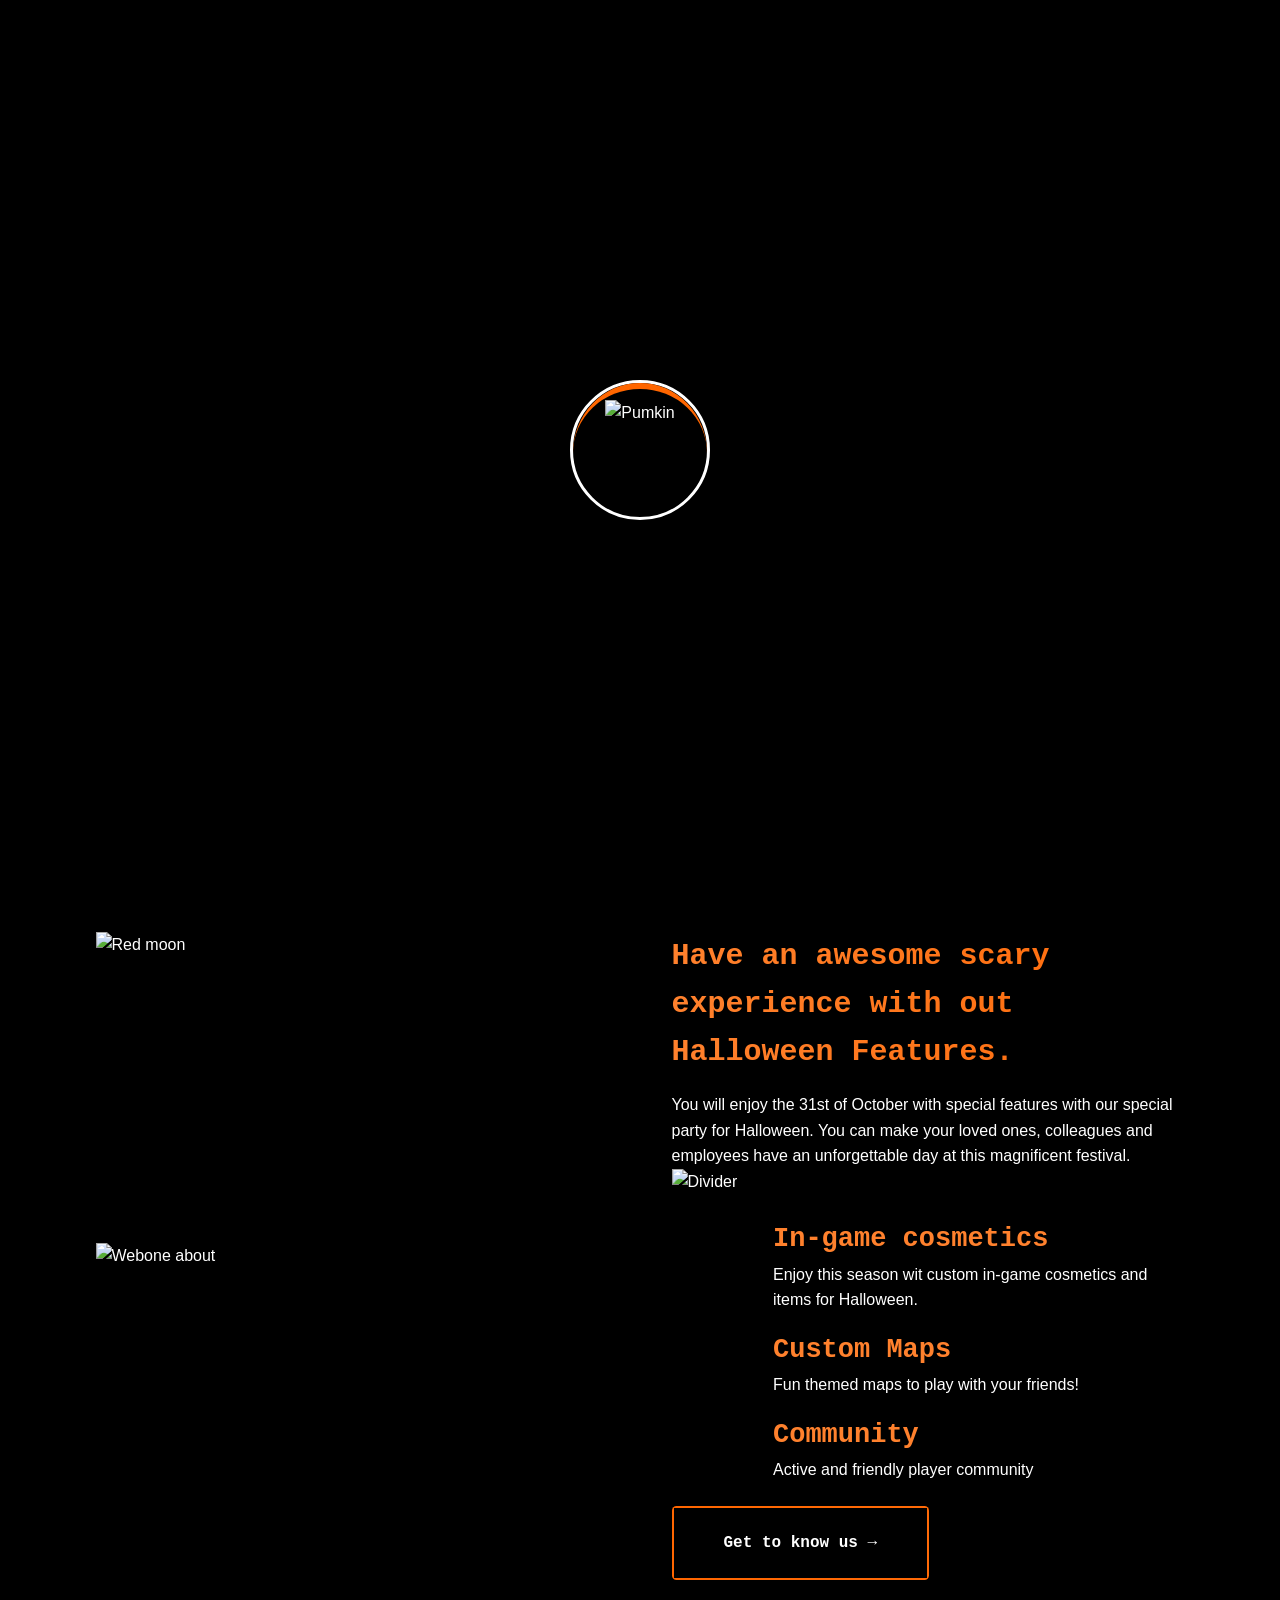
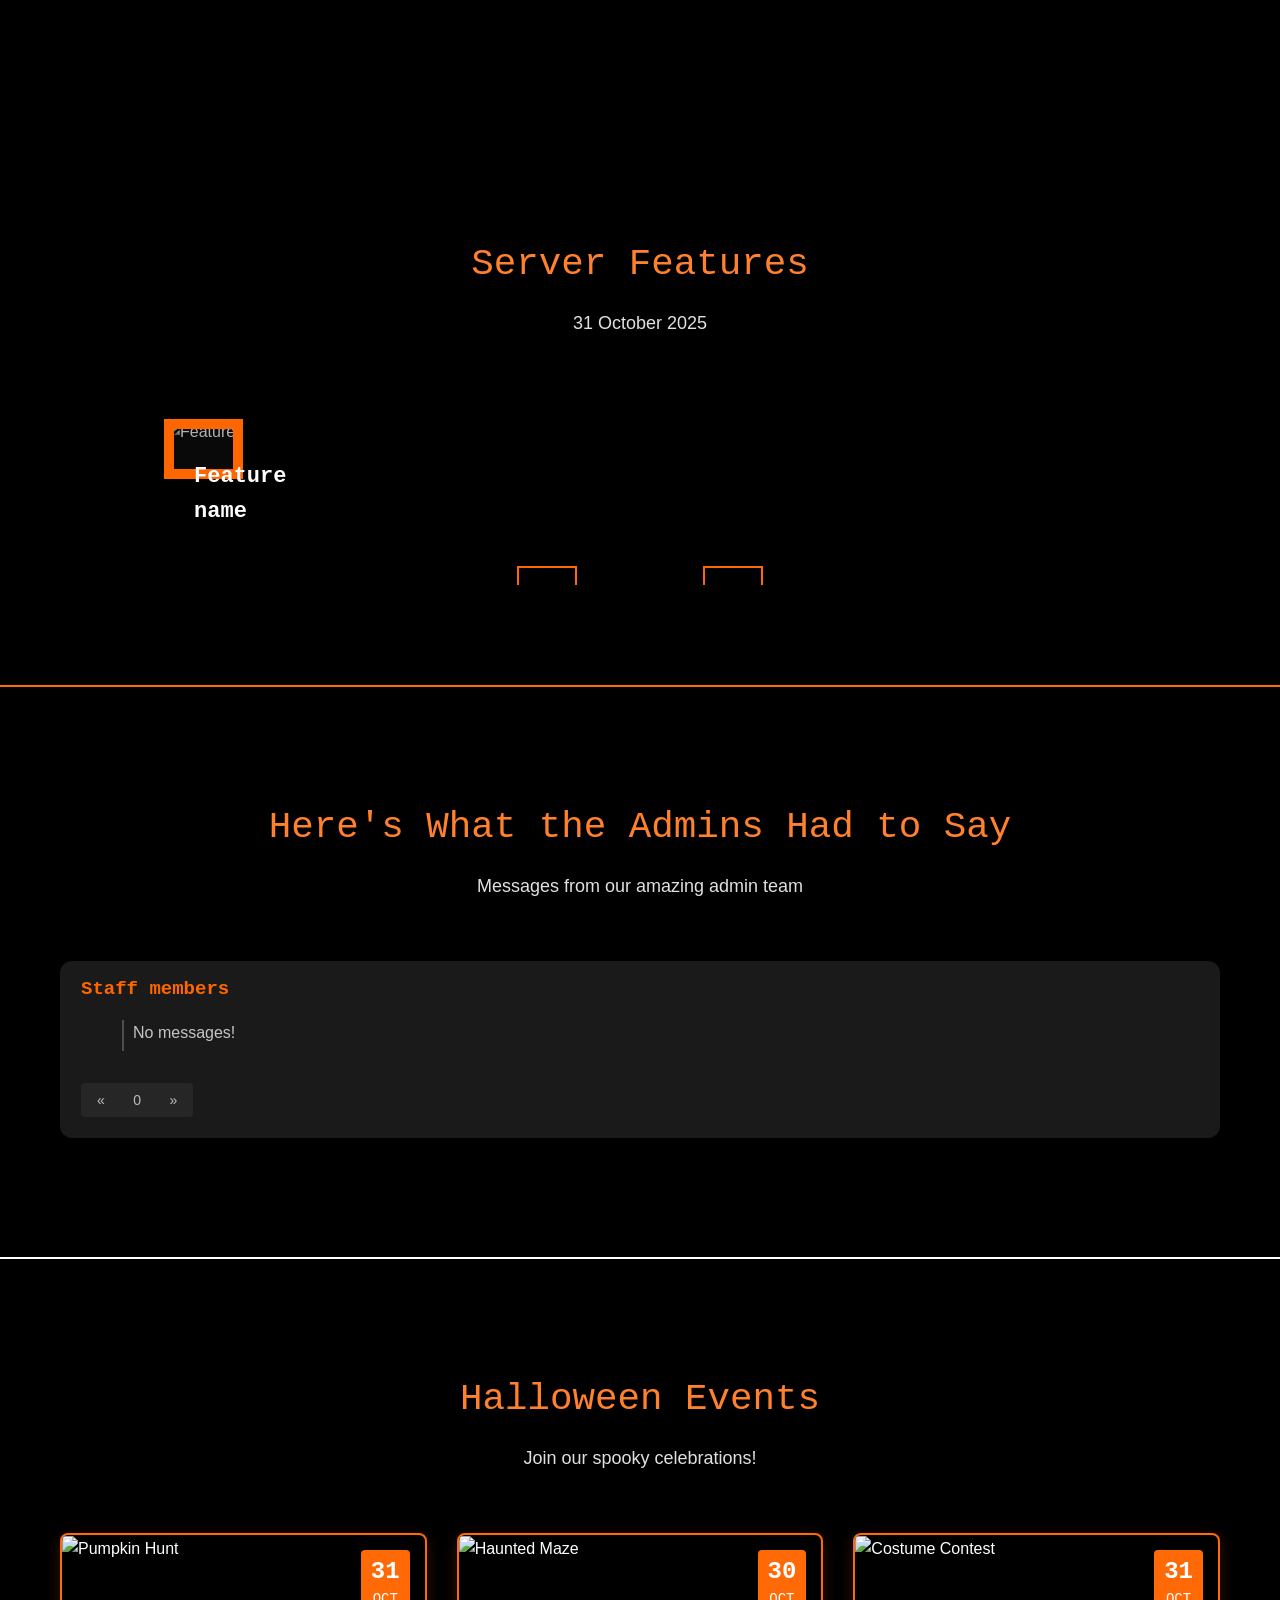
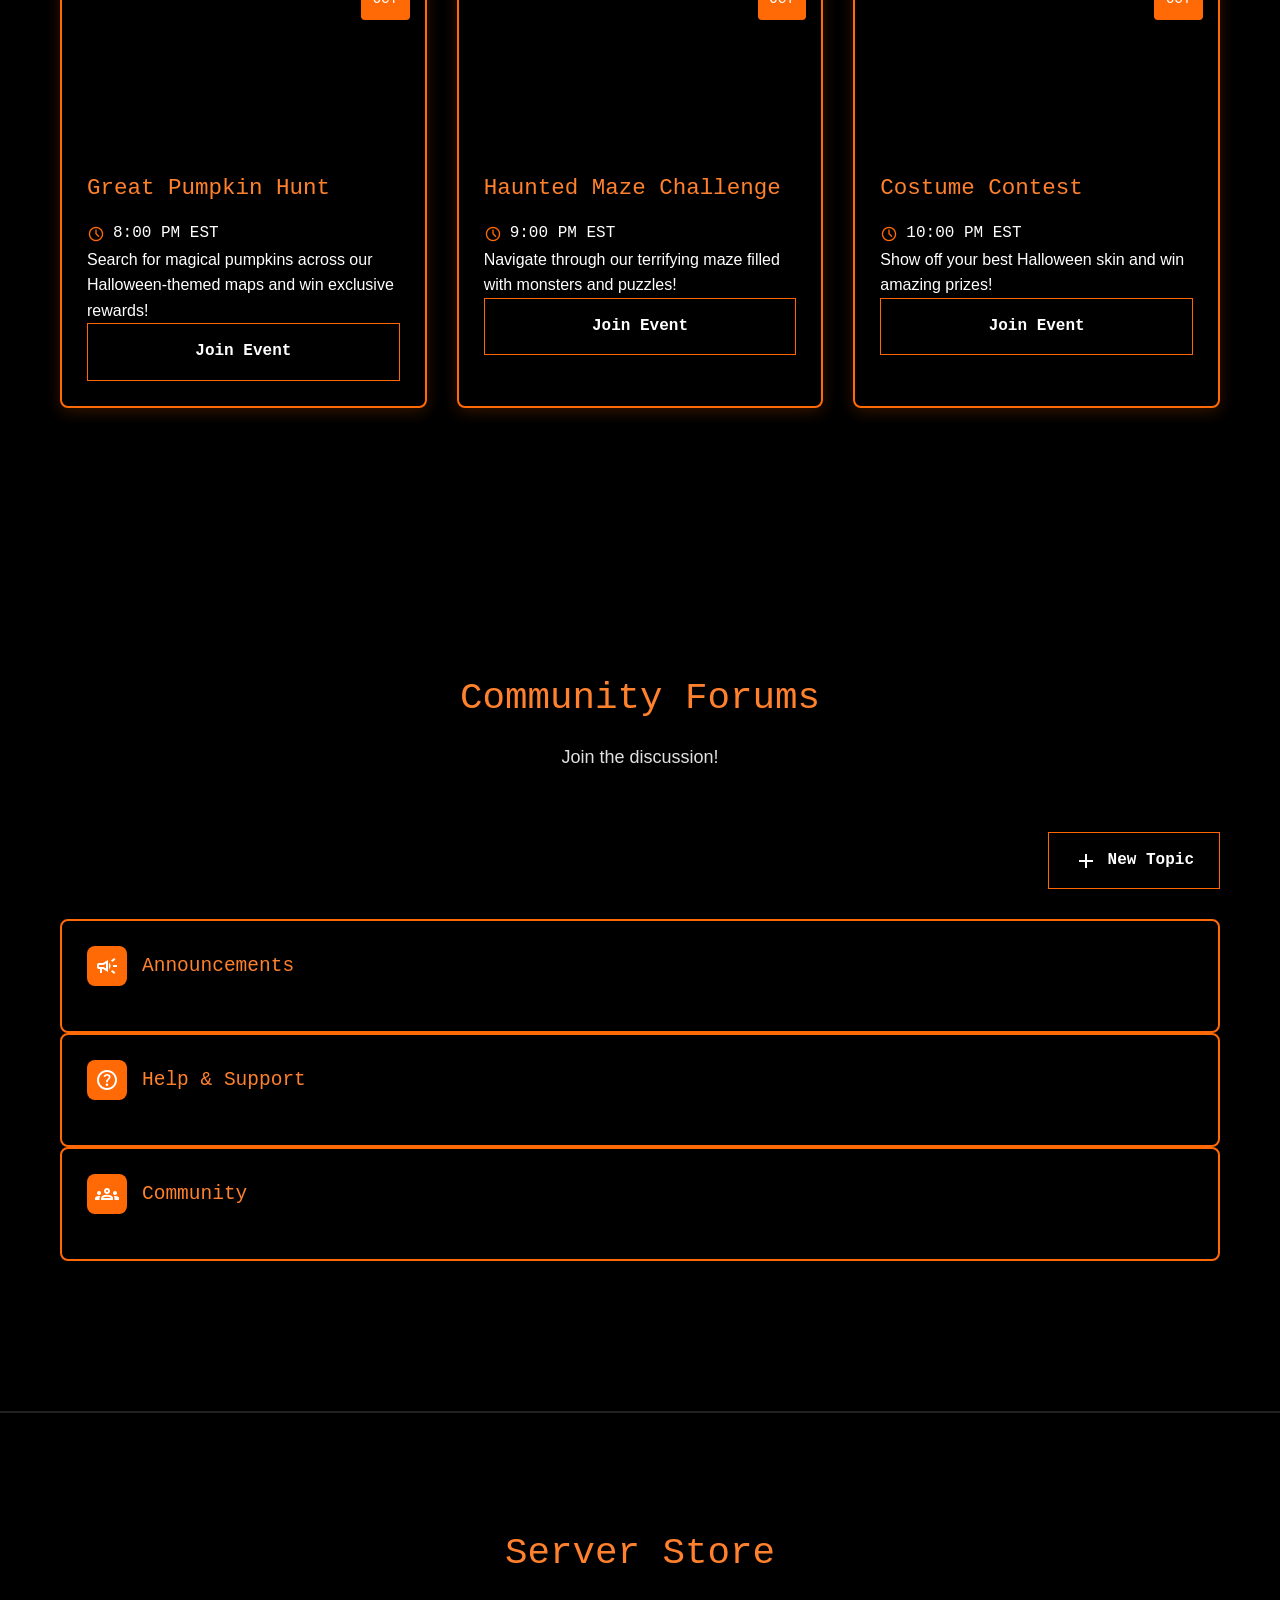
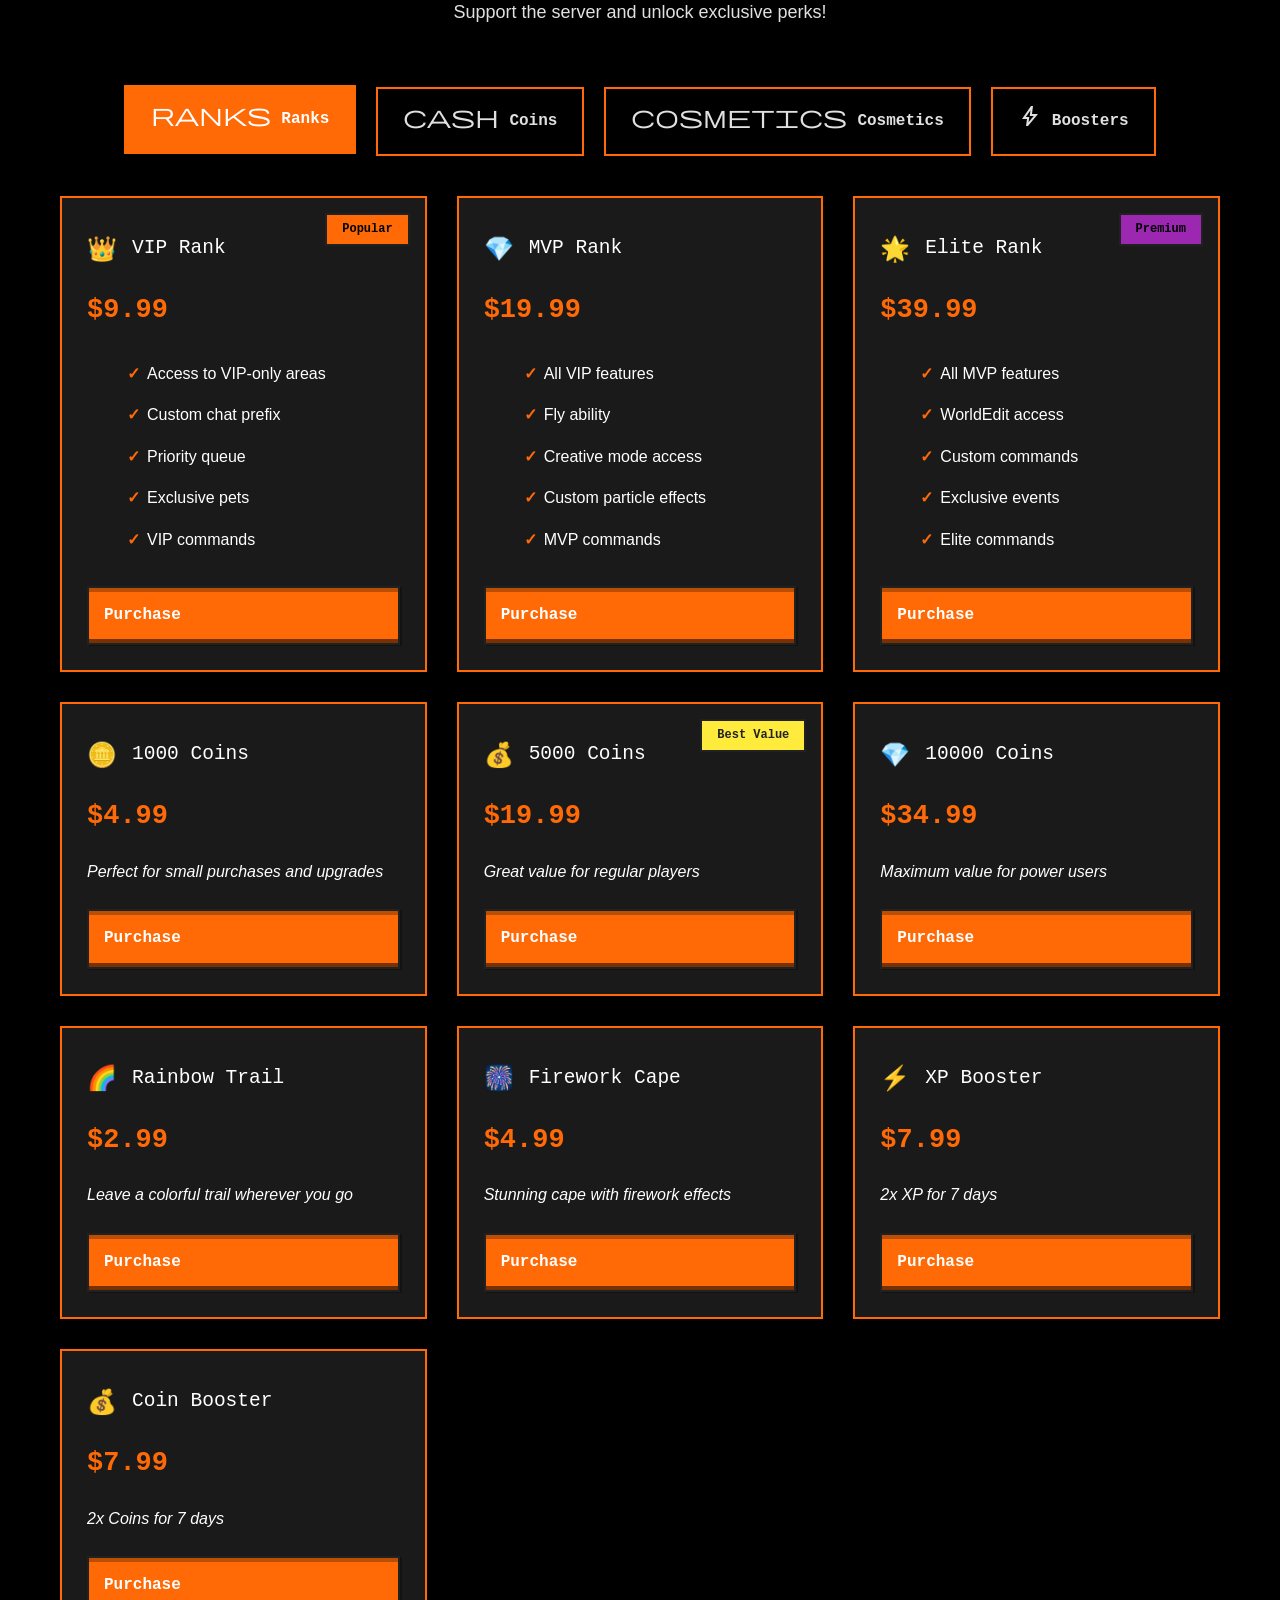
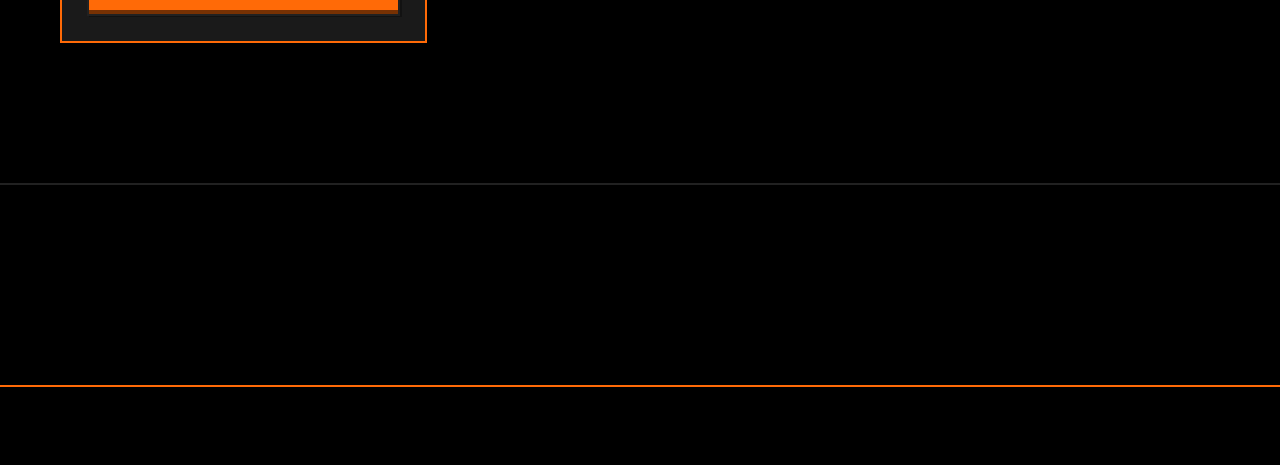
==== commit 8a070c0d: "Merge branch 'halloween' of https://github.com/Blaze-Works/newsurf into halloween" ====
--- a/index.html
+++ b/index.html
@@ -4,8 +4,7 @@
     <meta charset="UTF-8">
     <meta name="viewport" content="width=device-width, initial-scale=1.0">
     <title>SurfNetwork </title>
-    <meta name="description"
-        content="Join SurfNetwork - The ultimate Minecraft server experience with custom maps, ranks, and amazing community!">
+    <meta name="description" content="Join SurfNetwork - The ultimate Minecraft server experience with custom maps, ranks, and amazing community!">
     <link rel="icon" type="image/x-icon" href="favicon.ico">
     <link rel="preconnect" href="https://fonts.googleapis.com">
     <link rel="preconnect" href="https://fonts.gstatic.com" crossorigin>
@@ -13,13 +12,11 @@
     <link rel="stylesheet" href="https://cdn.jsdelivr.net/npm/@flaticon/flaticon-uicons@3.3.1/css/all/all.min.css">
     <link rel="stylesheet" href="./css/styles.css">
     <link rel="stylesheet" href="./css/events-forums.css">
-        <link rel="stylesheet" href="./css/easter-eggs.css">
-        <script src="halloween-egg.html"></script>
 </head>
 
 <body>
     <div class="preloader">
-        <figure> <img src="/assets/pumkin.png" alt="Pumkin"> </figure>
+        <figure> <img src="./assets/pumkin.png" alt="Pumkin"> </figure>
     </div>
     <script src='https://www.noupe.com/embed/019a110c65f87ab89c4a3on17a0f495e780add.js'></script>
     <!-- Music Player -->
@@ -53,19 +50,10 @@
         </div>
     </div>
     <!-- Navigation -->
-    <nav class="navbar" include-html="/nav.html"></nav>
+    <nav class="navbar" include-html="./nav.html"></nav>
     <!-- Hero Section -->
     <section id="home" class="hero">
         <div class="hero-background">
-            <!-- <div class="minecraft-sky"></div>
-            <div class="floating-blocks">
-                <div class="floating-block grass"></div>
-                <div class="floating-block stone"></div>
-                <div class="floating-block diamond"></div>
-                <div class="floating-block emerald"></div>
-                <div class="floating-block gold"></div>
-                <div class="floating-block iron"></div>
-            </div> -->
             <div class="particles">
                 <div class="particle"></div>
                 <div class="particle"></div>
@@ -76,55 +64,6 @@
             </div>
         </div>
         <div class="hero-content">
-            <!-- <div class="hero-title-container">
-                <h1 class="hero-title">
-                    <span class="title-word">Welcome</span>
-                    <span class="title-word">to</span>
-                    <span class="title-word surf-text">SurfNetwork</span>
-                </h1>
-                <div class="title-subtitle">
-                    <span class="subtitle-text">One of the best cracked servers!</span>
-                </div>
-            </div>
-            <div class="hero-buttons">
-                <button class="minecraft-btn btn-primary" id="copy-ip-btn">
-                    <div class="btn-icon"><span class="material-symbols-outlined">language</span></div>
-                    <div class="btn-text">
-                        <span class="btn-main">Copy IP</span>
-                        <span class="btn-sub">play.surfnetwork.xyz</span>
-                    </div>
-                </button>
-                <button class="minecraft-btn btn-secondary" id="shopping-cart-btn">
-                    <div class="btn-icon"><span class="material-symbols-outlined">shopping_cart</span></div>
-                    <div class="btn-text">
-                        <span class="btn-main">Visit Store</span>
-                        <span class="btn-sub">Get Premium</span>
-                    </div>
-                </button>
-            </div>
-            <div class="server-stats">
-                <div class="stat-card">
-                    <div class="stat-icon"><span class="material-symbols-outlined">group</span></div>
-                    <div class="stat-content">
-                        <div class="stat-number" id="online-players">127</div>
-                        <div class="stat-label">Online Players</div>
-                    </div>
-                </div>
-                <div class="stat-card">
-                    <div class="stat-icon"><span class="material-symbols-outlined">bolt</span></div>
-                    <div class="stat-content">
-                        <div class="stat-number" id="uptime">24/7</div>
-                        <div class="stat-label">Uptime</div>
-                    </div>
-                </div>
-                <div class="stat-card">
-                    <div class="stat-icon"><span class="material-symbols-outlined">star</span></div>
-                    <div class="stat-content">
-                        <div class="stat-number" id="rating">4.9</div>
-                        <div class="stat-label">Rating</div>
-                    </div>
-                </div>
-            </div> -->
             <div class="swiper-wrapper" style="transition-duration: 0ms;">
                 <div class="swiper-slide swiper-slide-active">
                     <div class="slide-image" style="background: url(&quot;./assets/samhain-slider-2.jpg&quot;);"></div>
@@ -136,32 +75,32 @@
                     </div>
                 </div>            
                 <div class="swiper-slide">
-                    <div class="slide-image" style="background: url(&quot;/assets/samhain-slider-3.jpg&quot;);"></div>
+                    <div class="slide-image" style="background: url(&quot;./assets/samhain-slider-3.jpg&quot;);"></div>
                         <div class="container">
                         <h1>31th Octobar 2022 <br>Halloween Party </h1>
                         <p>Scary fun party on halloween. </p>
                         <div class="bosluk1112"></div>
-                        <a href="/events/halloween-event-2025.html">Learn More →</a>
+                        <a href="./events/halloween-event-2025.html">Learn More →</a>
                     </div>
                 </div>
                 <!-- User added slides (place the two images into ./assets/ with these filenames) -->
                 <div class="swiper-slide">
-                    <div class="slide-image" style="background: url('./assets/halloween-attach-1.png');"></div>
+                    <div class="slide-image" style="background: url(&quot;./assets/halloween-attach-1.png&quot;);"></div>
                     <div class="container">
                         <h1>Pumpkin Overlord<br>Haunted Heights</h1>
                         <p>Explore the floating pumpkin fortress in our spooky map.</p>
                         <div class="bosluk1112"></div>
-                        <a href="#">Explore Map →</a>
+                        <a href="./events/halloween-event-2025.html">Explore Map →</a>
                     </div>
                 </div>
 
                 <div class="swiper-slide">
-                    <div class="slide-image" style="background: url('./assets/halloween-attach-2.png');"></div>
+                    <div class="slide-image" style="background: url(&quot;./assets/halloween-attach-2.png&quot;);"></div>
                     <div class="container">
                         <h1>Jack's Courtyard<br>Pumpkin Patch</h1>
                         <p>Gather friends and complete seasonal challenges together.</p>
                         <div class="bosluk1112"></div>
-                        <a href="#">Join Event →</a>
+                        <a href="./events/halloween-event-2025.html">Join Event →</a>
                     </div>
                 </div>
                 <div class="swiper-slide">
@@ -197,16 +136,16 @@
         <div class="tablo">
             <div class="tablo-1-ve-2">
                 <div class="galeri1 zoomIn">
-                    <img class="imagerotate" src="/assets/circle-samhain.png" alt="Red moon">
+                    <img class="imagerotate" src="./assets/circle-samhain.png" alt="Red moon">
                 </div>
                 <div class="galeri slideInUp">
-                    <img src="/assets/about-samhain1.png" alt="Webone about">
+                    <img src="./assets/about-samhain1.png" alt="Webone about">
                 </div>
             </div>
             <div class="tablo-1-ve-3">
                 <h2 class="h2-baslik  e-margin-bottom">Have an awesome scary experience with out Halloween Features.</h2>
                 <p>You will enjoy the 31st of October with special features with our special party for Halloween. You can make your loved ones, colleagues and employees have an unforgettable day at this magnificent festival.</p>
-                <img class="divider e-margin-bottom" height="15" width="120" alt="Divider" src="/assets/divider.jpg">
+                <img class="divider e-margin-bottom" height="15" width="120" alt="Divider" src="./assets/divider.jpg">
                 <div class="e-row about-item ">
                     <div class="e-col s2 e-padding">
                         <div class="iconLeft">
@@ -240,68 +179,10 @@
                         <p>Active and friendly player community</p>
                     </div>
                 </div>
-                <a href="/about-us.html" class="custom-button wow ">Get to know us →</a>
-            </div>
-        </div>
-    </section>
-    <!-- About Section -->
-    <!-- <section id="about" class="about">
-        <div class="container">
-            <div class="section-header">
-                <h2 class="section-title">About SurfNetwork</h2>
-                <div class="section-subtitle">Know what shows that we are different from the others!</div>
-            </div>
-
-            <div class="about-content">
-                <div class="about-text">
-                    <div class="about-description">
-                        <p>Since 2025, SurfNetwork has been trying to offer its best Minecraft experience. Custom-made
-                            maps, fun game modes, and a strong player base are every advantage of our server.</p>
-                        <p>Join thousands of players who have made SurfNetwork Their second home.</p>
-                    </div>
-                    <div class="features-grid">
-                        <div class="feature-item">
-                            <div class="feature-icon"><span class="material-symbols-outlined">map</span></div>
-                            <div class="feature-content">
-                                <h3>Custom Maps</h3>
-                                <p>Fun pvp maps to play with your noob friends!</p>
-                            </div>
-                        </div>
-                        <div class="feature-item">
-                            <div class="feature-icon"><span class="material-symbols-outlined">shield</span></div>
-                            <div class="feature-content">
-                                <h3>Anti-Cheat</h3>
-                                <p>Advanced protection against hackers and bots</p>
-                            </div>
-                        </div>
-                        <div class="feature-item">
-                            <div class="feature-icon"><span class="material-symbols-outlined">group</span></div>
-                            <div class="feature-content">
-                                <h3>Community</h3>
-                                <p>Active and friendly player community</p>
-                            </div>
-                        </div>
-                        <div class="feature-item">
-                            <div class="feature-icon"><span class="material-symbols-outlined">settings</span></div>
-                            <div class="feature-content">
-                                <h3>Custom Plugins</h3>
-                                <p>Hand scripted plugins written by our head devs!</p>
-                            </div>
-                        </div>
-                    </div>
-                </div>
-
-                <div class="about-visual">
-                    <div class="minecraft-scene">
-                        <div class="scene-block grass-block"></div>
-                        <div class="scene-block stone-block"></div>
-                        <div class="scene-block diamond-block"></div>
-                        <div class="scene-character">🧙‍♂️</div>
-                    </div>
-                </div>
-            </div>
-        </div>
-    </section> -->
+                <a href="./about-us.html" class="custom-button wow ">Get to know us →</a>
+            </div>
+        </div>
+    </section>
 
     <!-- Features Section -->
     <section id="features" class="features">
@@ -320,7 +201,7 @@
                                         <div class="tab-content current">
                                             <div class="cards">
                                                 <div class="card">
-                                                    <img src="/assets/features-h.jpg" alt="Features">
+                                                    <img src="./assets/features-h.jpg" alt="Features">
                                                     <div class="card-content">
                                                         <h2>Feature name</h2>
                                                         <button>View</button>
@@ -337,72 +218,6 @@
                     </div>
                 </div>
             </div>
-            <!-- <div class="features-grid">
-                <div class="feature-card">
-                    <div class="card-header">
-                        <div class="card-icon">🏄‍♂️</div>
-                        <h3>Surf Maps</h3>
-                    </div>
-                    <div class="card-content">
-                        <p>Challenge yourself on our custom surf maps with varying difficulty levels and leaderboards.
-                        </p>
-                        <ul class="feature-list">
-                            <li>50+ Unique Maps</li>
-                            <li>Difficulty Levels</li>
-                            <li>Leaderboards</li>
-                            <li>Custom Rewards</li>
-                        </ul>
-                    </div>
-                </div>
-
-                <div class="feature-card">
-                    <div class="card-header">
-                        <div class="card-icon">👑</div>
-                        <h3>Rank System</h3>
-                    </div>
-                    <div class="card-content">
-                        <p>Unlock exclusive ranks and perks as you progress through your Minecraft journey.</p>
-                        <ul class="feature-list">
-                            <li>10+ Ranks</li>
-                            <li>Exclusive Perks</li>
-                            <li>Custom Prefixes</li>
-                            <li>Special Commands</li>
-                        </ul>
-                    </div>
-                </div>
-
-                <div class="feature-card">
-                    <div class="card-header">
-                        <div class="card-icon">🎁</div>
-                        <h3>Daily Rewards</h3>
-                    </div>
-                    <div class="card-content">
-                        <p>Log in daily to claim exclusive rewards and boost your gameplay experience.</p>
-                        <ul class="feature-list">
-                            <li>Daily Login Bonus</li>
-                            <li>Weekly Rewards</li>
-                            <li>Monthly Events</li>
-                            <li>Special Items</li>
-                        </ul>
-                    </div>
-                </div>
-
-                <div class="feature-card">
-                    <div class="card-header">
-                        <div class="card-icon">💬</div>
-                        <h3>Discord Integration</h3>
-                    </div>
-                    <div class="card-content">
-                        <p>Connect with our community through Discord and stay updated with server news.</p>
-                        <ul class="feature-list">
-                            <li>Live Chat</li>
-                            <li>Server Updates</li>
-                            <li>Voice Channels</li>
-                            <li>Bot Integration</li>
-                        </ul>
-                    </div>
-                </div>
-            </div> -->
         </div>
     </section>
     <section id="admin-messages" class="admin-messages">
@@ -491,60 +306,50 @@
     </section>
 
     <!-- Forums Section -->
-    <section id="forum" class="forum">
+    <section class="forums-page">
         <div class="container">
             <div class="section-header">
                 <h2 class="section-title">Community Forums</h2>
                 <div class="section-subtitle">Join the discussion!</div>
             </div>
+
+            <div class="forum-actions">
+                <button id="new-topic-btn" class="minecraft-btn">
+                    <span class="material-symbols-outlined">add</span>
+                    New Topic
+                </button>
+            </div>
+
             <div class="forum-categories">
-                <div class="forum-category">
+                <div class="forum-category" data-category="announcements">
                     <div class="category-header">
                         <span class="category-icon"><span class="material-symbols-outlined">campaign</span></span>
                         <h3>Announcements</h3>
                     </div>
-                    <div class="category-stats">
-                        <span class="threads">15 Threads</span>
-                        <span class="posts">42 Posts</span>
-                    </div>
-                    <div class="latest-post">
-                        <span class="post-title">Halloween Event Schedule</span>
-                        <span class="post-time">2 hours ago</span>
-                    </div>
-                </div>
-
-                <div class="forum-category">
+                    <div class="topics-list">
+                        <!-- Topics will be loaded here -->
+                    </div>
+                </div>
+
+                <div class="forum-category" data-category="help">
                     <div class="category-header">
                         <span class="category-icon"><span class="material-symbols-outlined">help</span></span>
                         <h3>Help & Support</h3>
                     </div>
-                    <div class="category-stats">
-                        <span class="threads">28 Threads</span>
-                        <span class="posts">95 Posts</span>
-                    </div>
-                    <div class="latest-post">
-                        <span class="post-title">Costume Contest Rules</span>
-                        <span class="post-time">1 hour ago</span>
-                    </div>
-                </div>
-
-                <div class="forum-category">
+                    <div class="topics-list">
+                        <!-- Topics will be loaded here -->
+                    </div>
+                </div>
+
+                <div class="forum-category" data-category="community">
                     <div class="category-header">
                         <span class="category-icon"><span class="material-symbols-outlined">groups</span></span>
                         <h3>Community</h3>
                     </div>
-                    <div class="category-stats">
-                        <span class="threads">45 Threads</span>
-                        <span class="posts">167 Posts</span>
-                    </div>
-                    <div class="latest-post">
-                        <span class="post-title">Share Your Costume Ideas</span>
-                        <span class="post-time">30 minutes ago</span>
-                    </div>
-                </div>
-            </div>
-            <div class="forum-cta">
-                <a href="./forum" class="minecraft-btn">Visit Forums</a>
+                    <div class="topics-list">
+                        <!-- Topics will be loaded here -->
+                    </div>
+                </div>
             </div>
         </div>
     </section>
@@ -739,67 +544,15 @@
     </section>
 
     <!-- Contact Section -->
-    <section id="contact" class="contact">
-        <div class="container">
-            <div class="section-header">
-                <h2 class="section-title">Get In Touch</h2>
-                <div class="section-subtitle">We'd love to hear from you</div>
-            </div>
-
-            <div class="contact-content">
-                <div class="contact-info">
-                    <div class="contact-item">
-                        <div class="contact-icon"><span class="material-symbols-outlined">language</span></div>
-                        <div class="contact-content">
-                            <h4>Server IP</h4>
-                            <p>play.surfnetwork.xyz</p>
-                        </div>
-                    </div>
-                    <div class="contact-item">
-                        <div class="contact-icon"><span class="material-symbols-outlined">chat</span></div>
-                        <div class="contact-content">
-                            <h4>Discord</h4>
-                            <p>Join our Discord community</p>
-                        </div>
-                    </div>
-                    <div class="contact-item">
-                        <div class="contact-icon"><span class="material-symbols-outlined">mail</span></div>
-                        <div class="contact-content">
-                            <h4>Email</h4>
-                            <p>admin@surfnetwork.xyz</p>
-                        </div>
-                    </div>
-                </div>
-
-                <div class="contact-form">
-                    <form id="contact-form">
-                        <div class="form-group">
-                            <input type="text" placeholder="Your Name" required>
-                        </div>
-                        <div class="form-group">
-                            <input type="email" placeholder="Your Email" required>
-                        </div>
-                        <div class="form-group">
-                            <textarea placeholder="Your Message" rows="5" required></textarea>
-                        </div>
-                        <button type="submit" class="minecraft-btn submit-btn">Send Message</button>
-                    </form>
-                </div>
-            </div>
-        </div>
-    </section>
+    <section id="contact" class="contact" include-html="./contact.html"></section>
 
     <!-- Footer -->
-    <footer class="footer" include-html="/footer.html"></footer>
+    <footer class="footer" include-html="./footer.html"></footer>
     <!-- Scripts -->
-        <script type="module" src="./js/script.js"></script>
-        <script type="module" src="./js/events.js"></script>
-        <script type="module" src="./js/forums.js"></script>
-        <script type="module" src="./js/halloween-easter-egg.js"></script>
-        <script type="module" src="./js/pumpkin-easter-egg.js"></script>
-
-        <!-- Audio Resources -->
-        <audio id="evil-laugh" src="./assets/evil-laugh.mp3" preload="auto"></audio>
+    <script type="module" src="./js/script.js"></script>
+
+    <!-- Audio Resources -->
+    <audio id="evil-laugh" src="./assets/evil-laugh.mp3" preload="auto"></audio>
 </body>
 
 </html>
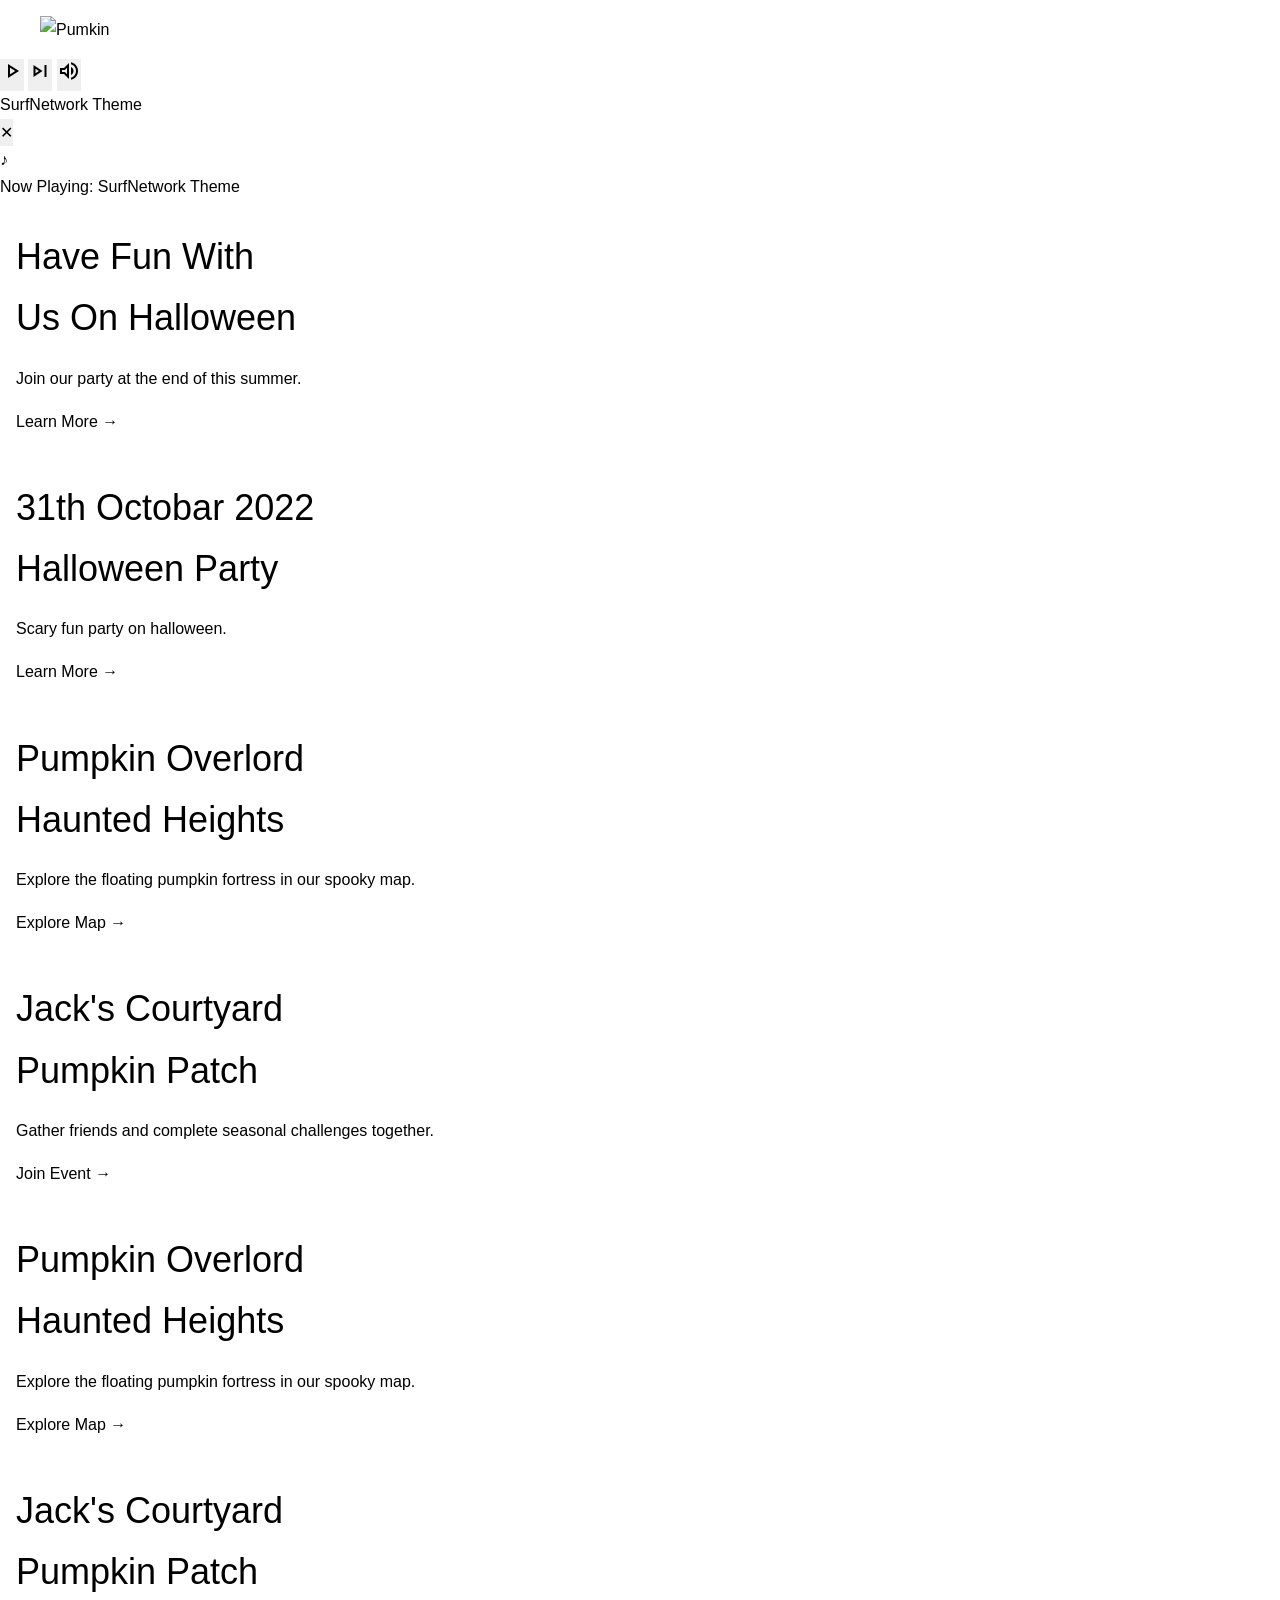
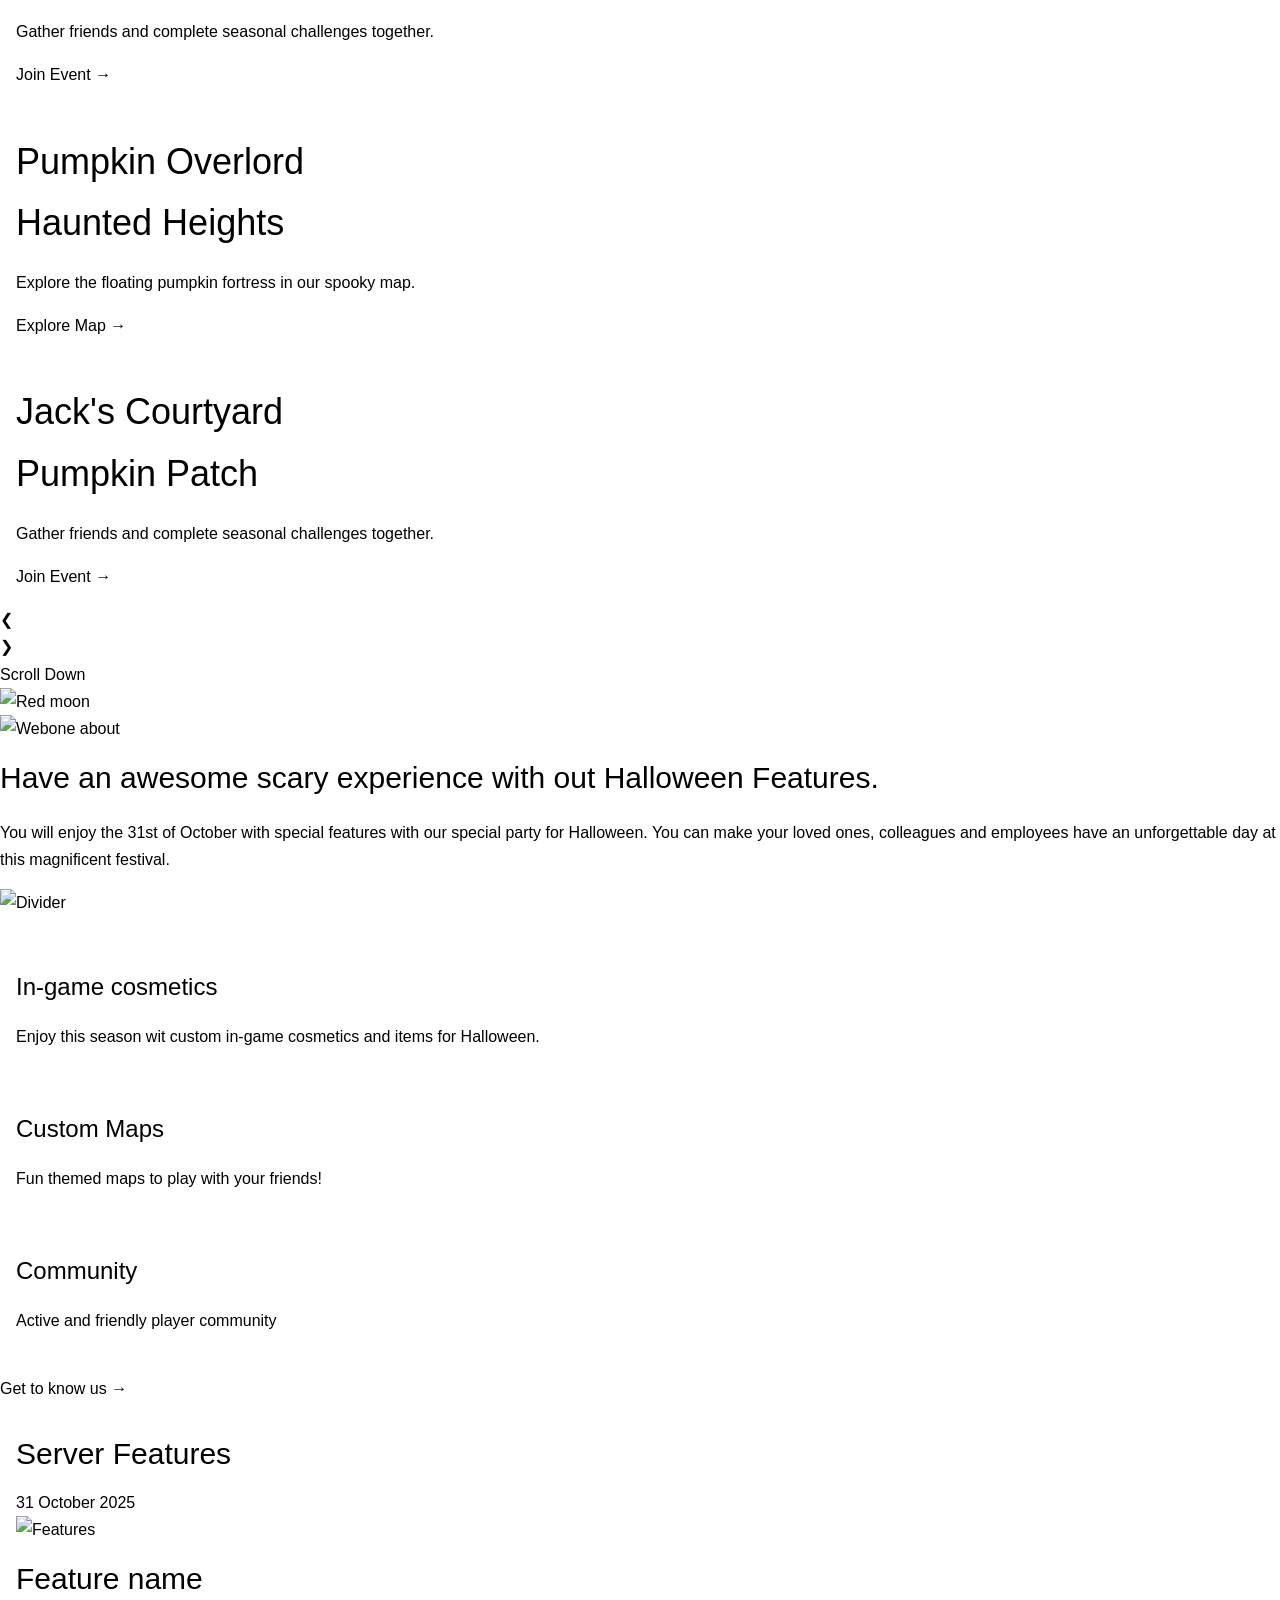
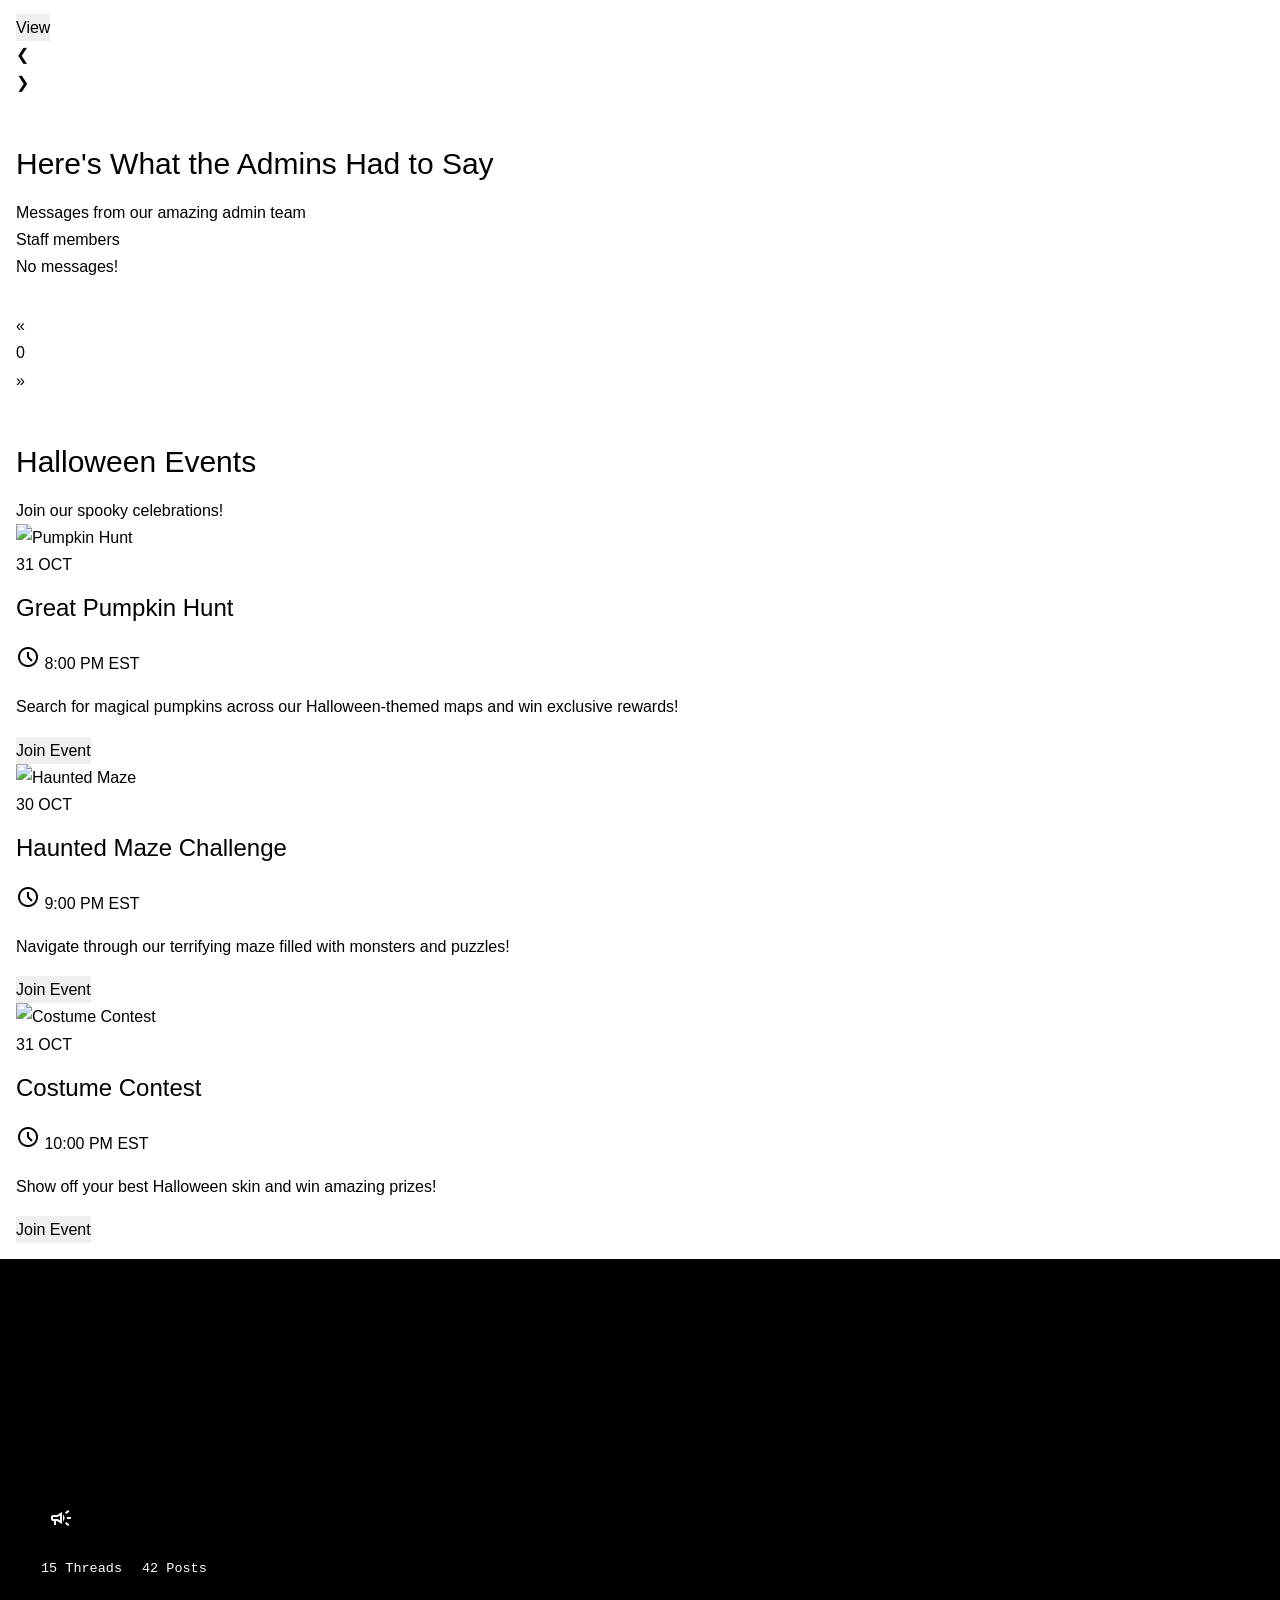
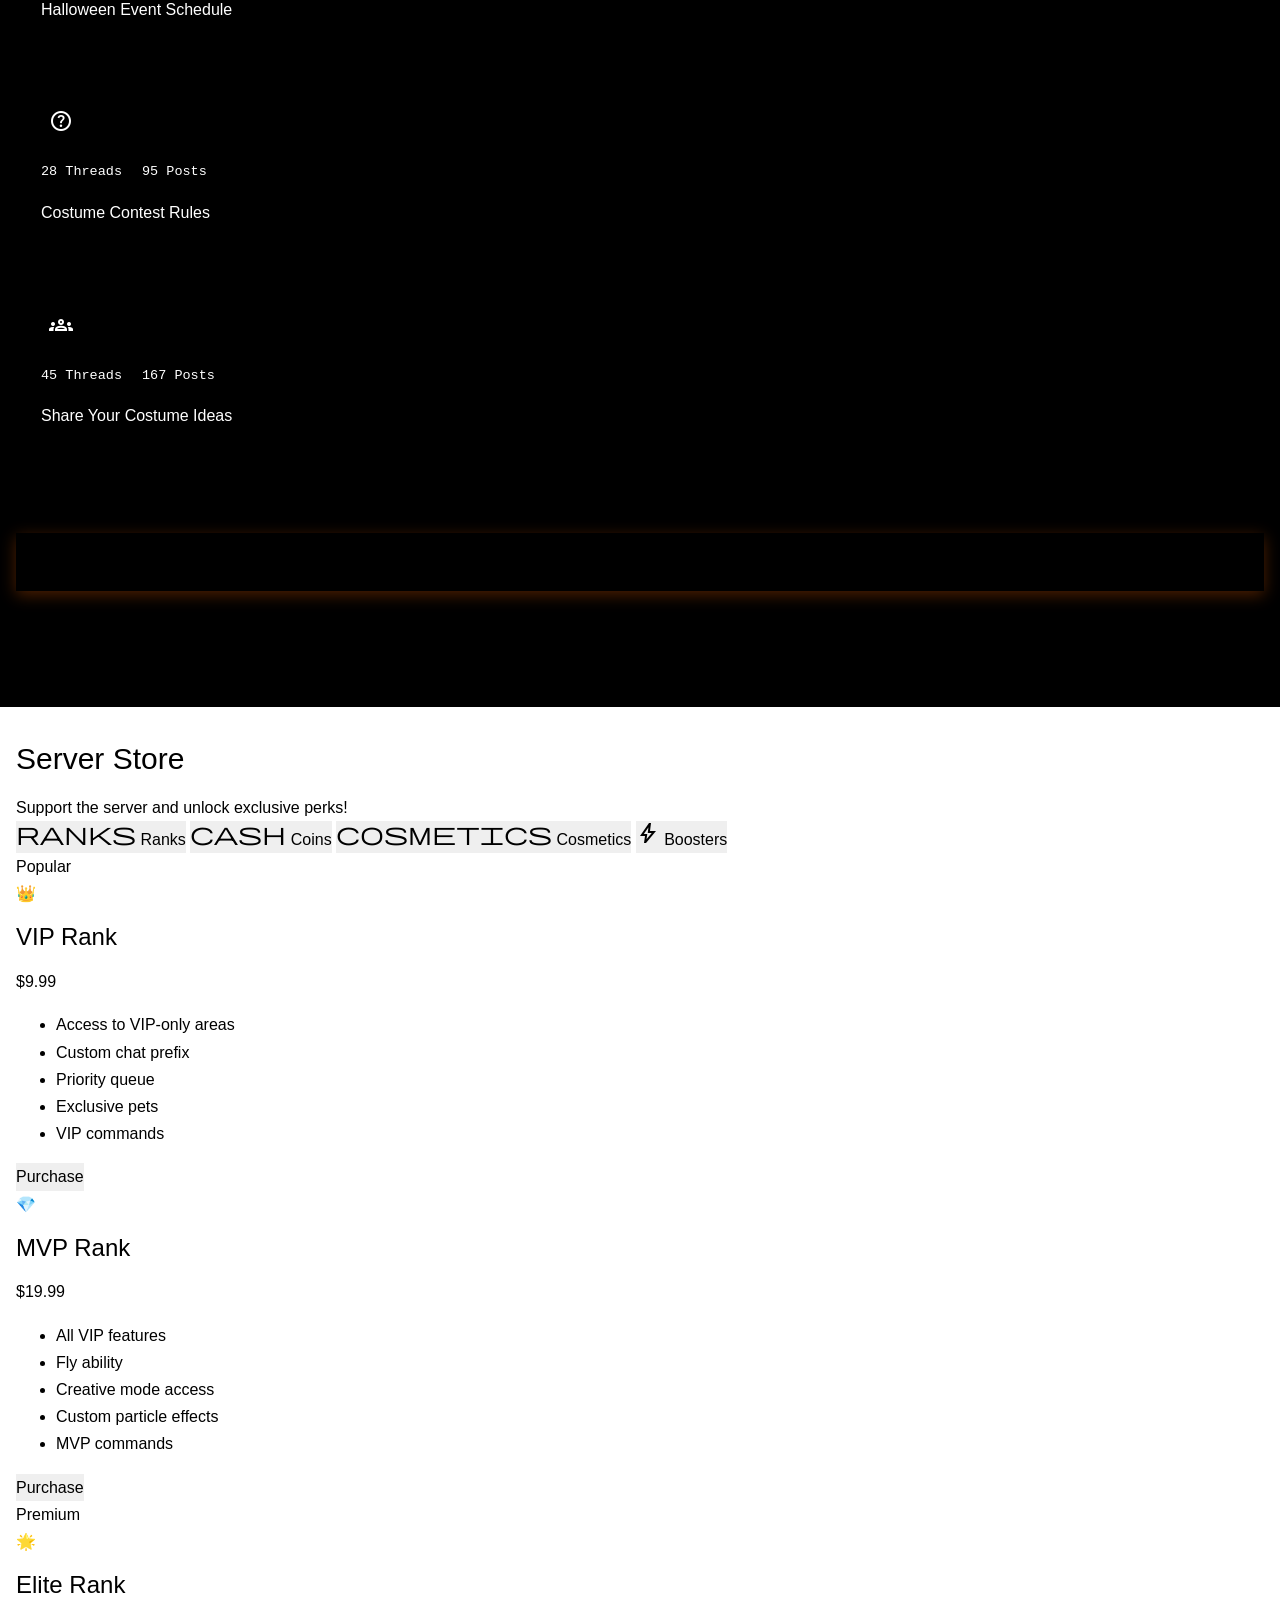
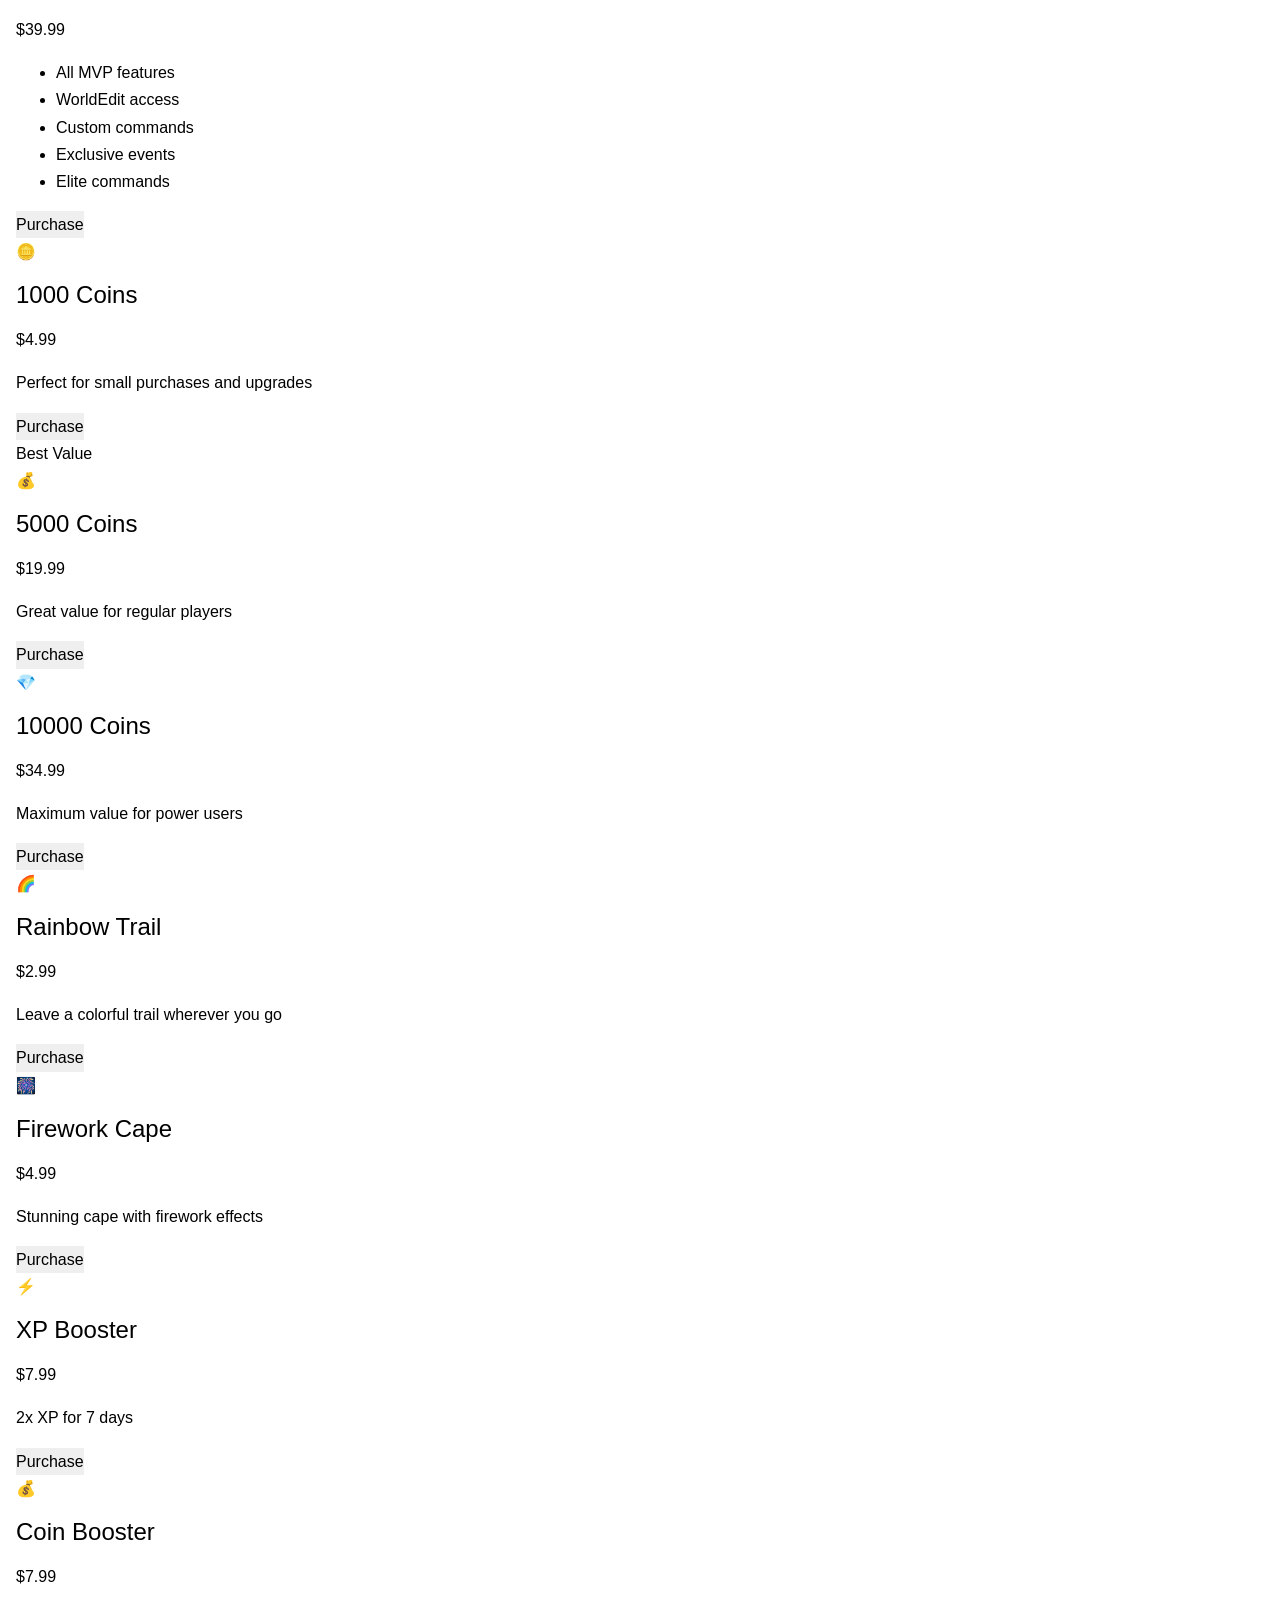
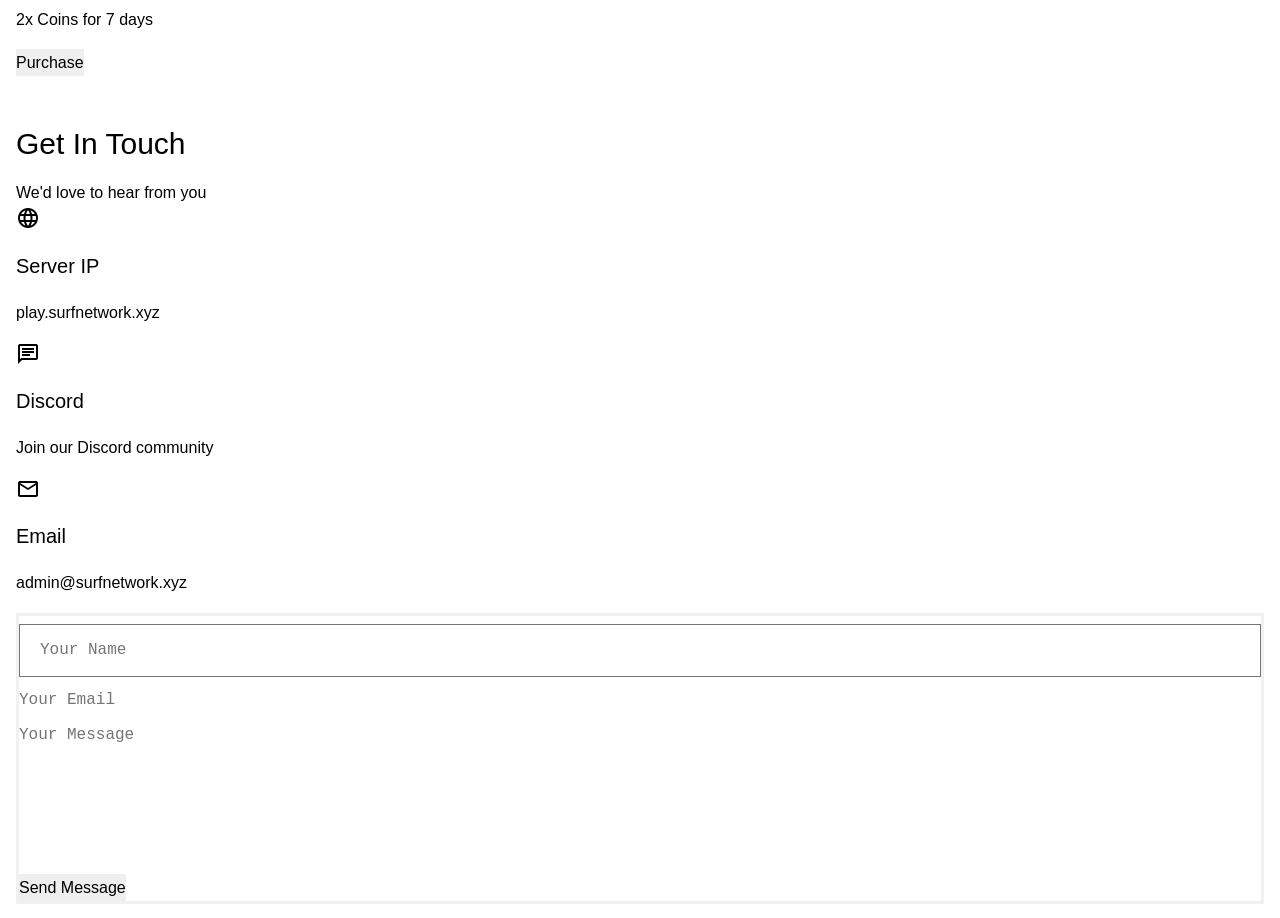
==== commit fce6edc8: "REBASING" ====
--- a/index.html
+++ b/index.html
@@ -4,19 +4,22 @@
     <meta charset="UTF-8">
     <meta name="viewport" content="width=device-width, initial-scale=1.0">
     <title>SurfNetwork </title>
-    <meta name="description" content="Join SurfNetwork - The ultimate Minecraft server experience with custom maps, ranks, and amazing community!">
+    <meta name="description"
+        content="Join SurfNetwork - The ultimate Minecraft server experience with custom maps, ranks, and amazing community!">
     <link rel="icon" type="image/x-icon" href="favicon.ico">
     <link rel="preconnect" href="https://fonts.googleapis.com">
     <link rel="preconnect" href="https://fonts.gstatic.com" crossorigin>
     <link rel="stylesheet" href="https://fonts.googleapis.com/css2?family=Material+Symbols+Outlined:opsz,wght,FILL,GRAD@20..48,100..700,0..1,-50..200" />
     <link rel="stylesheet" href="https://cdn.jsdelivr.net/npm/@flaticon/flaticon-uicons@3.3.1/css/all/all.min.css">
-    <link rel="stylesheet" href="./css/styles.css">
+    <link rel="stylesheet" href="./equery.css">
+    <link rel="stylesheet" href="./styles.css">
     <link rel="stylesheet" href="./css/events-forums.css">
+        <link rel="stylesheet" href="./css/easter-eggs.css">
 </head>
 
 <body>
     <div class="preloader">
-        <figure> <img src="./assets/pumkin.png" alt="Pumkin"> </figure>
+        <figure> <img src="/assets/pumkin.png" alt="Pumkin"> </figure>
     </div>
     <script src='https://www.noupe.com/embed/019a110c65f87ab89c4a3on17a0f495e780add.js'></script>
     <!-- Music Player -->
@@ -50,10 +53,19 @@
         </div>
     </div>
     <!-- Navigation -->
-    <nav class="navbar" include-html="./nav.html"></nav>
+    <nav class="navbar" include-html="/nav.html"></nav>
     <!-- Hero Section -->
     <section id="home" class="hero">
         <div class="hero-background">
+            <!-- <div class="minecraft-sky"></div>
+            <div class="floating-blocks">
+                <div class="floating-block grass"></div>
+                <div class="floating-block stone"></div>
+                <div class="floating-block diamond"></div>
+                <div class="floating-block emerald"></div>
+                <div class="floating-block gold"></div>
+                <div class="floating-block iron"></div>
+            </div> -->
             <div class="particles">
                 <div class="particle"></div>
                 <div class="particle"></div>
@@ -64,6 +76,55 @@
             </div>
         </div>
         <div class="hero-content">
+            <!-- <div class="hero-title-container">
+                <h1 class="hero-title">
+                    <span class="title-word">Welcome</span>
+                    <span class="title-word">to</span>
+                    <span class="title-word surf-text">SurfNetwork</span>
+                </h1>
+                <div class="title-subtitle">
+                    <span class="subtitle-text">One of the best cracked servers!</span>
+                </div>
+            </div>
+            <div class="hero-buttons">
+                <button class="minecraft-btn btn-primary" id="copy-ip-btn">
+                    <div class="btn-icon"><span class="material-symbols-outlined">language</span></div>
+                    <div class="btn-text">
+                        <span class="btn-main">Copy IP</span>
+                        <span class="btn-sub">play.surfnetwork.xyz</span>
+                    </div>
+                </button>
+                <button class="minecraft-btn btn-secondary" id="shopping-cart-btn">
+                    <div class="btn-icon"><span class="material-symbols-outlined">shopping_cart</span></div>
+                    <div class="btn-text">
+                        <span class="btn-main">Visit Store</span>
+                        <span class="btn-sub">Get Premium</span>
+                    </div>
+                </button>
+            </div>
+            <div class="server-stats">
+                <div class="stat-card">
+                    <div class="stat-icon"><span class="material-symbols-outlined">group</span></div>
+                    <div class="stat-content">
+                        <div class="stat-number" id="online-players">127</div>
+                        <div class="stat-label">Online Players</div>
+                    </div>
+                </div>
+                <div class="stat-card">
+                    <div class="stat-icon"><span class="material-symbols-outlined">bolt</span></div>
+                    <div class="stat-content">
+                        <div class="stat-number" id="uptime">24/7</div>
+                        <div class="stat-label">Uptime</div>
+                    </div>
+                </div>
+                <div class="stat-card">
+                    <div class="stat-icon"><span class="material-symbols-outlined">star</span></div>
+                    <div class="stat-content">
+                        <div class="stat-number" id="rating">4.9</div>
+                        <div class="stat-label">Rating</div>
+                    </div>
+                </div>
+            </div> -->
             <div class="swiper-wrapper" style="transition-duration: 0ms;">
                 <div class="swiper-slide swiper-slide-active">
                     <div class="slide-image" style="background: url(&quot;./assets/samhain-slider-2.jpg&quot;);"></div>
@@ -75,17 +136,56 @@
                     </div>
                 </div>            
                 <div class="swiper-slide">
-                    <div class="slide-image" style="background: url(&quot;./assets/samhain-slider-3.jpg&quot;);"></div>
+                    <div class="slide-image" style="background: url(&quot;/assets/samhain-slider-3.jpg&quot;);"></div>
                         <div class="container">
                         <h1>31th Octobar 2022 <br>Halloween Party </h1>
                         <p>Scary fun party on halloween. </p>
                         <div class="bosluk1112"></div>
-                        <a href="./events/halloween-event-2025.html">Learn More →</a>
+                        <a href="/events/halloween-event-2025.html">Learn More →</a>
                     </div>
                 </div>
                 <!-- User added slides (place the two images into ./assets/ with these filenames) -->
                 <div class="swiper-slide">
-                    <div class="slide-image" style="background: url(&quot;./assets/halloween-attach-1.png&quot;);"></div>
+                    <div class="slide-image" style="background: url('./assets/halloween-attach-1.png');"></div>
+                    <div class="container">
+                        <h1>Pumpkin Overlord<br>Haunted Heights</h1>
+                        <p>Explore the floating pumpkin fortress in our spooky map.</p>
+                        <div class="bosluk1112"></div>
+                        <a href="#">Explore Map →</a>
+                    </div>
+                </div>
+
+                <div class="swiper-slide">
+                    <div class="slide-image" style="background: url('./assets/halloween-attach-2.png');"></div>
+                    <div class="container">
+                        <h1>Jack's Courtyard<br>Pumpkin Patch</h1>
+                        <p>Gather friends and complete seasonal challenges together.</p>
+                        <div class="bosluk1112"></div>
+                        <a href="#">Join Event →</a>
+                    </div>
+                </div>
+                <!-- User added slides (place the two images into ./assets/ with these filenames) -->
+                <div class="swiper-slide">
+                    <div class="slide-image" style="background: url('./assets/halloween-attach-1.png');"></div>
+                    <div class="container">
+                        <h1>Pumpkin Overlord<br>Haunted Heights</h1>
+                        <p>Explore the floating pumpkin fortress in our spooky map.</p>
+                        <div class="bosluk1112"></div>
+                        <a href="#">Explore Map →</a>
+                    </div>
+                </div>
+
+                <div class="swiper-slide">
+                    <div class="slide-image" style="background: url('./assets/halloween-attach-2.png');"></div>
+                    <div class="container">
+                        <h1>Jack's Courtyard<br>Pumpkin Patch</h1>
+                        <p>Gather friends and complete seasonal challenges together.</p>
+                        <div class="bosluk1112"></div>
+                        <a href="#">Join Event →</a>
+                    </div>
+                </div>
+                <div class="swiper-slide">
+                    <div class="slide-image" style="background: url('./assets/halloween-attach-1.png');"></div>
                     <div class="container">
                         <h1>Pumpkin Overlord<br>Haunted Heights</h1>
                         <p>Explore the floating pumpkin fortress in our spooky map.</p>
@@ -103,25 +203,6 @@
                         <a href="./events/halloween-event-2025.html">Join Event →</a>
                     </div>
                 </div>
-                <div class="swiper-slide">
-                    <div class="slide-image" style="background: url('./assets/halloween-attach-1.png');"></div>
-                    <div class="container">
-                        <h1>Pumpkin Overlord<br>Haunted Heights</h1>
-                        <p>Explore the floating pumpkin fortress in our spooky map.</p>
-                        <div class="bosluk1112"></div>
-                        <a href="./events/halloween-event-2025.html">Explore Map →</a>
-                    </div>
-                </div>
-
-                <div class="swiper-slide">
-                    <div class="slide-image" style="background: url(&quot;./assets/halloween-attach-2.png&quot;);"></div>
-                    <div class="container">
-                        <h1>Jack's Courtyard<br>Pumpkin Patch</h1>
-                        <p>Gather friends and complete seasonal challenges together.</p>
-                        <div class="bosluk1112"></div>
-                        <a href="./events/halloween-event-2025.html">Join Event →</a>
-                    </div>
-                </div>
                 <!-- (Duplicate slides removed) -->
                 <div class="button-prev">❮</div>
                 <div class="button-next">❯</div>
@@ -136,16 +217,16 @@
         <div class="tablo">
             <div class="tablo-1-ve-2">
                 <div class="galeri1 zoomIn">
-                    <img class="imagerotate" src="./assets/circle-samhain.png" alt="Red moon">
+                    <img class="imagerotate" src="/assets/circle-samhain.png" alt="Red moon">
                 </div>
                 <div class="galeri slideInUp">
-                    <img src="./assets/about-samhain1.png" alt="Webone about">
+                    <img src="/assets/about-samhain1.png" alt="Webone about">
                 </div>
             </div>
             <div class="tablo-1-ve-3">
                 <h2 class="h2-baslik  e-margin-bottom">Have an awesome scary experience with out Halloween Features.</h2>
                 <p>You will enjoy the 31st of October with special features with our special party for Halloween. You can make your loved ones, colleagues and employees have an unforgettable day at this magnificent festival.</p>
-                <img class="divider e-margin-bottom" height="15" width="120" alt="Divider" src="./assets/divider.jpg">
+                <img class="divider e-margin-bottom" height="15" width="120" alt="Divider" src="/assets/divider.jpg">
                 <div class="e-row about-item ">
                     <div class="e-col s2 e-padding">
                         <div class="iconLeft">
@@ -179,10 +260,68 @@
                         <p>Active and friendly player community</p>
                     </div>
                 </div>
-                <a href="./about-us.html" class="custom-button wow ">Get to know us →</a>
+                <a href="/about-us.html" class="custom-button wow ">Get to know us →</a>
             </div>
         </div>
     </section>
+    <!-- About Section -->
+    <!-- <section id="about" class="about">
+        <div class="container">
+            <div class="section-header">
+                <h2 class="section-title">About SurfNetwork</h2>
+                <div class="section-subtitle">Know what shows that we are different from the others!</div>
+            </div>
+
+            <div class="about-content">
+                <div class="about-text">
+                    <div class="about-description">
+                        <p>Since 2025, SurfNetwork has been trying to offer its best Minecraft experience. Custom-made
+                            maps, fun game modes, and a strong player base are every advantage of our server.</p>
+                        <p>Join thousands of players who have made SurfNetwork Their second home.</p>
+                    </div>
+                    <div class="features-grid">
+                        <div class="feature-item">
+                            <div class="feature-icon"><span class="material-symbols-outlined">map</span></div>
+                            <div class="feature-content">
+                                <h3>Custom Maps</h3>
+                                <p>Fun pvp maps to play with your noob friends!</p>
+                            </div>
+                        </div>
+                        <div class="feature-item">
+                            <div class="feature-icon"><span class="material-symbols-outlined">shield</span></div>
+                            <div class="feature-content">
+                                <h3>Anti-Cheat</h3>
+                                <p>Advanced protection against hackers and bots</p>
+                            </div>
+                        </div>
+                        <div class="feature-item">
+                            <div class="feature-icon"><span class="material-symbols-outlined">group</span></div>
+                            <div class="feature-content">
+                                <h3>Community</h3>
+                                <p>Active and friendly player community</p>
+                            </div>
+                        </div>
+                        <div class="feature-item">
+                            <div class="feature-icon"><span class="material-symbols-outlined">settings</span></div>
+                            <div class="feature-content">
+                                <h3>Custom Plugins</h3>
+                                <p>Hand scripted plugins written by our head devs!</p>
+                            </div>
+                        </div>
+                    </div>
+                </div>
+
+                <div class="about-visual">
+                    <div class="minecraft-scene">
+                        <div class="scene-block grass-block"></div>
+                        <div class="scene-block stone-block"></div>
+                        <div class="scene-block diamond-block"></div>
+                        <div class="scene-character">🧙‍♂️</div>
+                    </div>
+                </div>
+            </div>
+        </div>
+    </section> -->
 
     <!-- Features Section -->
     <section id="features" class="features">
@@ -201,7 +340,7 @@
                                         <div class="tab-content current">
                                             <div class="cards">
                                                 <div class="card">
-                                                    <img src="./assets/features-h.jpg" alt="Features">
+                                                    <img src="/assets/features-h.jpg" alt="Features">
                                                     <div class="card-content">
                                                         <h2>Feature name</h2>
                                                         <button>View</button>
@@ -218,6 +357,72 @@
                     </div>
                 </div>
             </div>
+            <!-- <div class="features-grid">
+                <div class="feature-card">
+                    <div class="card-header">
+                        <div class="card-icon">🏄‍♂️</div>
+                        <h3>Surf Maps</h3>
+                    </div>
+                    <div class="card-content">
+                        <p>Challenge yourself on our custom surf maps with varying difficulty levels and leaderboards.
+                        </p>
+                        <ul class="feature-list">
+                            <li>50+ Unique Maps</li>
+                            <li>Difficulty Levels</li>
+                            <li>Leaderboards</li>
+                            <li>Custom Rewards</li>
+                        </ul>
+                    </div>
+                </div>
+
+                <div class="feature-card">
+                    <div class="card-header">
+                        <div class="card-icon">👑</div>
+                        <h3>Rank System</h3>
+                    </div>
+                    <div class="card-content">
+                        <p>Unlock exclusive ranks and perks as you progress through your Minecraft journey.</p>
+                        <ul class="feature-list">
+                            <li>10+ Ranks</li>
+                            <li>Exclusive Perks</li>
+                            <li>Custom Prefixes</li>
+                            <li>Special Commands</li>
+                        </ul>
+                    </div>
+                </div>
+
+                <div class="feature-card">
+                    <div class="card-header">
+                        <div class="card-icon">🎁</div>
+                        <h3>Daily Rewards</h3>
+                    </div>
+                    <div class="card-content">
+                        <p>Log in daily to claim exclusive rewards and boost your gameplay experience.</p>
+                        <ul class="feature-list">
+                            <li>Daily Login Bonus</li>
+                            <li>Weekly Rewards</li>
+                            <li>Monthly Events</li>
+                            <li>Special Items</li>
+                        </ul>
+                    </div>
+                </div>
+
+                <div class="feature-card">
+                    <div class="card-header">
+                        <div class="card-icon">💬</div>
+                        <h3>Discord Integration</h3>
+                    </div>
+                    <div class="card-content">
+                        <p>Connect with our community through Discord and stay updated with server news.</p>
+                        <ul class="feature-list">
+                            <li>Live Chat</li>
+                            <li>Server Updates</li>
+                            <li>Voice Channels</li>
+                            <li>Bot Integration</li>
+                        </ul>
+                    </div>
+                </div>
+            </div> -->
         </div>
     </section>
     <section id="admin-messages" class="admin-messages">
@@ -306,50 +511,60 @@
     </section>
 
     <!-- Forums Section -->
-    <section class="forums-page">
+    <section id="forum" class="forum">
         <div class="container">
             <div class="section-header">
                 <h2 class="section-title">Community Forums</h2>
                 <div class="section-subtitle">Join the discussion!</div>
             </div>
-
-            <div class="forum-actions">
-                <button id="new-topic-btn" class="minecraft-btn">
-                    <span class="material-symbols-outlined">add</span>
-                    New Topic
-                </button>
-            </div>
-
             <div class="forum-categories">
-                <div class="forum-category" data-category="announcements">
+                <div class="forum-category">
                     <div class="category-header">
                         <span class="category-icon"><span class="material-symbols-outlined">campaign</span></span>
                         <h3>Announcements</h3>
                     </div>
-                    <div class="topics-list">
-                        <!-- Topics will be loaded here -->
-                    </div>
-                </div>
-
-                <div class="forum-category" data-category="help">
+                    <div class="category-stats">
+                        <span class="threads">15 Threads</span>
+                        <span class="posts">42 Posts</span>
+                    </div>
+                    <div class="latest-post">
+                        <span class="post-title">Halloween Event Schedule</span>
+                        <span class="post-time">2 hours ago</span>
+                    </div>
+                </div>
+
+                <div class="forum-category">
                     <div class="category-header">
                         <span class="category-icon"><span class="material-symbols-outlined">help</span></span>
                         <h3>Help & Support</h3>
                     </div>
-                    <div class="topics-list">
-                        <!-- Topics will be loaded here -->
-                    </div>
-                </div>
-
-                <div class="forum-category" data-category="community">
+                    <div class="category-stats">
+                        <span class="threads">28 Threads</span>
+                        <span class="posts">95 Posts</span>
+                    </div>
+                    <div class="latest-post">
+                        <span class="post-title">Costume Contest Rules</span>
+                        <span class="post-time">1 hour ago</span>
+                    </div>
+                </div>
+
+                <div class="forum-category">
                     <div class="category-header">
                         <span class="category-icon"><span class="material-symbols-outlined">groups</span></span>
                         <h3>Community</h3>
                     </div>
-                    <div class="topics-list">
-                        <!-- Topics will be loaded here -->
-                    </div>
-                </div>
+                    <div class="category-stats">
+                        <span class="threads">45 Threads</span>
+                        <span class="posts">167 Posts</span>
+                    </div>
+                    <div class="latest-post">
+                        <span class="post-title">Share Your Costume Ideas</span>
+                        <span class="post-time">30 minutes ago</span>
+                    </div>
+                </div>
+            </div>
+            <div class="forum-cta">
+                <a href="./forum" class="minecraft-btn">Visit Forums</a>
             </div>
         </div>
     </section>
@@ -544,15 +759,67 @@
     </section>
 
     <!-- Contact Section -->
-    <section id="contact" class="contact" include-html="./contact.html"></section>
+    <section id="contact" class="contact">
+        <div class="container">
+            <div class="section-header">
+                <h2 class="section-title">Get In Touch</h2>
+                <div class="section-subtitle">We'd love to hear from you</div>
+            </div>
+
+            <div class="contact-content">
+                <div class="contact-info">
+                    <div class="contact-item">
+                        <div class="contact-icon"><span class="material-symbols-outlined">language</span></div>
+                        <div class="contact-content">
+                            <h4>Server IP</h4>
+                            <p>play.surfnetwork.xyz</p>
+                        </div>
+                    </div>
+                    <div class="contact-item">
+                        <div class="contact-icon"><span class="material-symbols-outlined">chat</span></div>
+                        <div class="contact-content">
+                            <h4>Discord</h4>
+                            <p>Join our Discord community</p>
+                        </div>
+                    </div>
+                    <div class="contact-item">
+                        <div class="contact-icon"><span class="material-symbols-outlined">mail</span></div>
+                        <div class="contact-content">
+                            <h4>Email</h4>
+                            <p>admin@surfnetwork.xyz</p>
+                        </div>
+                    </div>
+                </div>
+
+                <div class="contact-form">
+                    <form id="contact-form">
+                        <div class="form-group">
+                            <input type="text" placeholder="Your Name" required>
+                        </div>
+                        <div class="form-group">
+                            <input type="email" placeholder="Your Email" required>
+                        </div>
+                        <div class="form-group">
+                            <textarea placeholder="Your Message" rows="5" required></textarea>
+                        </div>
+                        <button type="submit" class="minecraft-btn submit-btn">Send Message</button>
+                    </form>
+                </div>
+            </div>
+        </div>
+    </section>
 
     <!-- Footer -->
-    <footer class="footer" include-html="./footer.html"></footer>
+    <footer class="footer" include-html="/footer.html"></footer>
     <!-- Scripts -->
-    <script type="module" src="./js/script.js"></script>
-
-    <!-- Audio Resources -->
-    <audio id="evil-laugh" src="./assets/evil-laugh.mp3" preload="auto"></audio>
+        <script type="module" src="./js/script.js"></script>
+        <script type="module" src="./js/events.js"></script>
+        <script type="module" src="./js/forums.js"></script>
+        <script type="module" src="./js/halloween-easter-egg.js"></script>
+        <script type="module" src="./js/pumpkin-easter-egg.js"></script>
+
+        <!-- Audio Resources -->
+        <audio id="evil-laugh" src="./assets/evil-laugh.mp3" preload="auto"></audio>
 </body>
 
 </html>
--- a/equery.css
+++ b/equery.css
@@ -0,0 +1,837 @@
+* {margin: 0;padding: 0;border: 0;font-size: 100%;vertical-align: baseline;}
+html {-ms-text-size-adjust: 100%;-webkit-text-size-adjust: 100%}
+html {overflow-x: hidden;}
+html, body {font-family: open sans,lucida grande,Lucida,Verdana,sans-serif;font-size: 15px;line-height: 1.5;height: 100%;}
+body {margin: 0}
+body {font-family: "TyponineSans Regular 18", "Lucida Grande", Lucida, Verdana, sans-serif;font-size: 16px;height: auto;line-height: 1.7;}
+article, aside, details, figcaption, figure, footer, header, main, menu, nav, section, summary {display: block}
+audio, canvas, progress, video {display: inline-block}
+center {display: block;text-align: center;}
+progress {vertical-align: baseline}
+p {hyphens: auto;margin: 1em 0;}
+pre {white-space: break-spaces;}
+p, pre {width: 100%;}
+audio:not([controls]) {display: none;height: 0}
+[hidden], template {display: none;}
+a {display: block;background-color: transparent;color: inherit;text-decoration: double;height: 100%;}
+a:active, a:hover {outline-width: 0}
+abbr[title] {border-bottom: none;text-decoration: underline;text-decoration: underline dotted}
+b {font-weight: bold;}
+dfn {font-style: italic}
+mark {background: #ff0;color: #000}
+small {font-size: 80%}
+sub, sup {font-size: 75%;line-height: 0;position: relative;vertical-align: baseline}
+sub {bottom: -0.25em}
+sup {top: -0.5em}
+figure {margin: 1em 40px}
+form {border: 3px solid rgb(241, 241, 241);}
+img {border-style: none}
+img {border-style: none;object-fit: contain;background-color: transparent;}
+input[type="comment"] {width: 100%;padding: 12px 20px;margin: 8px 0px;display: inline-block;border: 1px solid rgb(204, 204, 204);box-sizing: border-box;}
+input, button, textarea {outline: none;}
+input.invalid {background-color: #ffdddd;border: 1px solid #aaaaaa;}
+input[type="text"], input[type="password"], input[type="number"] {padding: 12px 20px;border: 1px #767676 solid;margin: 8px 0px;display: inline-block;box-sizing: border-box;width: 100%;}
+svg:not(:root) {overflow: hidden;overflow-clip-margin: 0px;}
+code, kbd, pre, samp {font-family: monospace, monospace;font-size: 1em}
+button:hover {opacity: 0.8;}
+ul {display: block;list-style-type: disc;margin-block-start: 1em;margin-block-end: 1em;margin-inline-start: 0px;margin-inline-end: 0px;padding-inline-start: 40px;}
+ol {display: block;list-style-type: none;margin-block-end: 1em;margin-inline-start: 0px;margin-inline-end: 0px;padding-inline-start: 40px;}
+li {display: list-item;text-align: -webkit-match-parent;}
+h1 {font-size: 36px}
+h2 {font-size: 30px}
+h3 {font-size: 24px}
+h4 {font-size: 20px}
+h5 {font-size: 18px}
+h6 {font-size: 16px}
+h1,h2,h3,h4,h5,h6 {font-family: Verdana ,Arial,sans-serif;font-weight: 400;margin: 10px 0;}
+hr {box-sizing: content-box;height: 0;overflow: visible}
+hr {border: 0;border-top: 1px solid #eee;margin: 20px 0;}
+button, input, select, textarea {font: inherit;margin: 0}
+input, textarea {font-family: monospace;}
+optgroup {font-weight: bold}
+button, input {overflow: visible}
+button, select {text-transform: none;}
+button, html [type=button], [type=reset], [type=submit] {appearance: button;}
+button::-moz-focus-inner, [type=button]::-moz-focus-inner, [type=reset]::-moz-focus-inner, [type=submit]::-moz-focus-inner {border-style: none;padding: 0}
+button::-moz-focusring, [type=button]::-moz-focusring, [type=reset]:-moz-focusring, [type=submit]::-moz-focusring {outline: 1px dotted ButtonText}
+fieldset {border: 1px solid #c0c0c0;margin: 0 2px;padding: .35em .625em .75em}
+legend {color: inherit;display: table;max-width: 100%;padding: 0;white-space: normal}
+textarea {overflow: auto;resize: none;}
+[type=checkbox], [type=radio] {padding: 0}
+[type=number]::-webkit-inner-spin-button, [type=number]::-webkit-outer-spin-button {height: auto}
+[type=search] {appearance: textfield;outline-offset: -2px}
+[type=search]::-webkit-search-cancel-button, [type=search]::-webkit-search-decoration {-webkit-appearance: none}
+::-webkit-input-placeholder {color: inherit;opacity: 0.54}
+::-webkit-file-upload-button {-webkit-appearance: button;font: inherit}
+
+.e-bold {font-weight: bold;}
+.e-sans-pro {font-family: "Source Sans Pro", sans-serif !important;}
+.e-serif {font-family: serif !important}
+.e-center {margin: 0 auto !important;}
+.e-text-center {text-align: center !important;margin: 0 auto !important;}
+.e-top {z-index: 10;}
+.e-margin-bottom {margin-bottom: 16px !important;}
+.e-margin-none {margin: 0 !important;}
+.e-bottom {position: fixed;bottom: 0px;}
+.e-col.l5 {width: 100%;}
+.e-col.l6 {float: left;}
+.e-col.l6 h1 {font-family: "Segoe UI", Arial, sans-serif;font-weight: 400;font-size: 80px;color: rgb(85, 85, 85);width: 100%;margin: 2px 0px -20px !important;text-align: center !important;}
+.e-hide, .e-hidden {display: none !important;}
+.e-small {font-size: 12px !important;}
+.e-margin {margin: 16px !important}
+.e-padding {padding: 8px 16px !important;}
+.e-padding-5 {padding: 5px;}
+.e-padding-8 {padding: 8px 0px !important}
+.e-padding-16 {padding: 16px 0px !important}
+.e-padding-32 {padding: 32px 0px !important}
+.e-padding-64 {padding: 64px 0px !important;}
+.e-greyscale-max, .e-grayscale-max, .e-hover-greyscale:hover, .e-hover-grayscale:hover {filter: grayscale(100%)}
+.e-greyscale, .e-grayscale {filter:grayscale(75%)}
+.e-greyscale-min, .e-grayscale-min {filter: grayscale(50%)}
+.e-capitalize {text-transform: capitalize;}
+.e-sepia {filter: sepia(75%)}
+.e-sepia-max, .e-hover-sepia:hover {filter: sepia(100%)}
+.e-sepia-min {filter: sepia(50%)}
+.e-border {border: 1px #ccc solid !important;}
+.e-border-5 {border-width: 5px !important;}
+.e-border-10 {border-width: 5px !important;}
+.e-border-15 {border-width: 5px !important;}
+.e-border-20 {border-width: 5px !important;}
+.e-border-25 {border-width: 5px !important;}
+.e-border-50 {border-width: 5px !important;}
+.e-left-border {border-left: 1px #ccc solid !important;}
+.e-top-border {border-top: 1px #ccc solid !important;}
+.e-right-border {border-right: 1px #ccc solid !important;}
+.e-bottom-border {border-bottom: 1px #ccc solid !important;}
+.e-amber,.e-hover-amber:hover {color: #000 !important;background-color: #ffc107 !important}
+.e-border-none {border: none}
+.e-aqua,.e-hover-aqua:hover {color: #000 !important;background-color: #00ffff !important}
+.e-blue,.e-hover-blue:hover {color: #fff !important;background-color: #2196F3 !important}
+.e-light-blue,.e-hover-light-blue:hover {color: #000 !important;background-color: #87CEEB !important}
+.e-brown,.e-hover-brown:hover {color: #fff !important;background-color: #795548 !important}
+.e-cyan,.e-hover-cyan:hover {color: #000 !important;background-color: #00bcd4 !important}
+.e-dodgerblue,.e-hover-dodgerblue:hover {color: #fff !important;background-color: #1e90ff !important}
+.e-blue-grey,.e-hover-blue-grey:hover,.e-blue-gray,.e-hover-blue-gray:hover {color: #fff !important;background-color: #607d8b !important}
+.e-green,.e-hover-green:hover {color: #fff !important;background-color: #059862 !important}
+.e-light-green,.e-hover-light-green:hover {color: #000 !important;background-color: #8bc34a !important}
+.e-indigo,.e-hover-indigo:hover {color: #fff !important;background-color: #3f51b5 !important}
+.e-khaki,.e-hover-khaki:hover {color: #000 !important;background-color: #f0e68c !important}
+.e-lime,.e-hover-lime:hover {color: #000 !important;background-color: #cddc39 !important}
+.e-orange,.e-hover-orange:hover {color: #000 !important;background-color: #ff9800 !important}
+.e-deep-orange,.e-hover-deep-orange:hover {color: #fff !important;background-color: #ff5722 !important}
+.e-pink,.e-hover-pink:hover {color: #fff !important;background-color: #e91e63 !important}
+.e-purple,.e-hover-purple:hover {color: #fff !important;background-color: #9c27b0 !important}
+.e-deep-purple,.e-hover-deep-purple:hover {color: #fff !important;background-color: #673ab7 !important}
+.e-red,.e-hover-red:hover {color: #fff !important;background-color: #f44336 !important}
+.e-sand,.e-hover-sand:hover {color: #000 !important;background-color: #fdf5e6 !important}
+.e-slateblue,.e-slateblue:hover {color: #fff !important;background-color: #6a5acd !important;}
+.e-teal,.e-hover-teal:hover {color: #fff !important;background-color: #009688 !important}
+.e-tomato,.e-hover-tomato:hover {color: #fff !important;background-color: #ff6347 !important}
+.e-yellow,.e-hover-yellow:hover {color: #000 !important;background-color: #ffeb3b !important}
+.e-white,.e-hover-white:hover {color: #000 !important;background-color: #fff !important}
+.e-black,.e-hover-black:hover {color: #fff !important;background-color: #000 !important}
+.e-grey,.e-hover-grey:hover,.e-gray,.e-hover-gray:hover {color: #000 !important;background-color: #9e9e9e !important}
+.e-light-grey,.e-hover-light-grey:hover,.e-light-gray,.e-hover-light-gray:hover {color: #000 !important;background-color: #f1f1f1 !important}
+.e-dark-grey,.e-hover-dark-grey:hover,.e-dark-gray,.e-hover-dark-gray:hover {color: #fff !important;background-color: #616161 !important}
+.e-pale-red,.e-hover-pale-red:hover {color: #000 !important;background-color: #ffdddd !important}
+.e-pale-green,.e-hover-pale-green:hover {color: #000 !important;background-color: #ddffdd !important}
+.e-pale-yellow,.e-hover-pale-yellow:hover {color: #000 !important;background-color: #ffffcc !important}
+.e-pale-blue,.e-hover-pale-blue:hover {color: #000 !important;background-color: #ddffff !important}
+.e-text-amber,.e-hover-text-amber:hover {color: #ffc107 !important}
+.e-text-aqua,.e-hover-text-aqua:hover {color: #00ffff !important}
+.e-text-blue,.e-hover-text-blue:hover {color: #2196F3 !important}
+.e-text-light-blue,.e-hover-text-light-blue:hover {color: #87CEEB !important}
+.e-text-brown,.e-hover-text-brown:hover {color: #795548 !important}
+.e-text-cyan,.e-hover-text-cyan:hover {color: #00bcd4 !important}
+.e-text-dodgerblue,.e-hover-text-dodgerblue:hover {color: #1e90ff !important}
+.e-text-blue-grey,.e-hover-text-blue-grey:hover,.e-text-blue-gray,.e-hover-text-blue-gray:hover {color: #607d8b !important}
+.e-text-green,.e-hover-text-green:hover {color: #059862 !important}
+.e-text-light-green,.e-hover-text-light-green:hover {color: #8bc34a !important}
+.e-text-indigo,.e-hover-text-indigo:hover {color: #3f51b5 !important}
+.e-text-khaki,.e-hover-text-khaki:hover {color: #b4aa50 !important}
+.e-text-lime,.e-hover-text-lime:hover {color: #cddc39 !important}
+.e-text-orange,.e-hover-text-orange:hover {color: #ff9800 !important}
+.e-text-deep-orange,.e-hover-text-deep-orange:hover {color: #ff5722 !important}
+.e-text-pink,.e-hover-text-pink:hover {color: #e91e63 !important}
+.e-text-purple,.e-hover-text-purple:hover {color: #9c27b0 !important}
+.e-text-deep-purple,.e-hover-text-deep-purple:hover {color: #673ab7 !important}
+.e-text-red,.e-hover-text-red:hover {color: #f44336 !important}
+.e-text-sand,.e-hover-text-sand:hover {color: #fdf5e6 !important}
+.e-text-slateblue,.e-hover-text-slateblue:hover {color: #6a5acd !important;}
+.e-text-teal,.e-hover-text-teal:hover {color: #009688 !important}
+.e-text-tomato,.e-hover-text-tomato:hover {color: #ff6347 !important}
+.e-text-yellow,.e-hover-text-yellow:hover {color: #d2be0e !important}
+.e-text-white,.e-hover-text-white:hover {color: #fff !important}
+.e-text-black,.e-hover-text-black:hover {color: #000 !important}
+.e-text-grey,.e-hover-text-grey:hover,.e-text-gray,.e-hover-text-gray:hover {color: #757575 !important}
+.e-text-light-grey,.e-hover-text-light-grey:hover,.e-text-light-gray,.e-hover-text-light-gray:hover {color: #f1f1f1 !important}
+.e-text-dark-grey,.e-hover-text-dark-grey:hover,.e-text-dark-gray,.e-hover-text-dark-gray:hover {color: #3a3a3a !important}
+.e-border-amber,.e-hover-border-amber:hover {border-color: #ffc107 !important}
+.e-border-aqua,.e-hover-border-aqua:hover {border-color: #00ffff !important}
+.e-border-blue,.e-hover-border-blue:hover {border-color: #2196F3 !important}
+.e-border-light-blue,.e-hover-border-light-blue:hover {border-color: #87CEEB !important}
+.e-border-brown,.e-hover-border-brown:hover {border-color: #795548 !important}
+.e-border-cyan,.e-hover-border-cyan:hover {border-color: #00bcd4 !important}
+.e-border-dodgerblue,.e-hover-border-dodgerblue:hover {border-color: #1e90ff !important}
+.e-border-blue-grey,.e-hover-border-blue-grey:hover,.e-border-blue-gray,.e-hover-border-blue-gray:hover {border-color: #607d8b !important}
+.e-border-green,.e-hover-border-green:hover {border-color: #059862 !important}
+.e-border-light-green,.e-hover-border-light-green:hover {border-color: #8bc34a !important}
+.e-border-indigo,.e-hover-border-indigo:hover {border-color: #3f51b5 !important}
+.e-border-khaki,.e-hover-border-khaki:hover {border-color: #f0e68c !important}
+.e-border-lime,.e-hover-border-lime:hover {border-color: #cddc39 !important}
+.e-border-orange,.e-hover-border-orange:hover {border-color: #ff9800 !important}
+.e-border-deep-orange,.e-hover-border-deep-orange:hover {border-color: #ff5722 !important}
+.e-border-pink,.e-hover-border-pink:hover {border-color: #e91e63 !important}
+.e-border-purple,.e-hover-border-purple:hover {border-color: #9c27b0 !important}
+.e-border-deep-purple,.e-hover-border-deep-purple:hover {border-color: #673ab7 !important}
+.e-border-red,.e-hover-border-red:hover {border-color: #f44336 !important}
+.e-border-sand,.e-hover-border-sand:hover {border-color: #fdf5e6 !important}
+.e-border-slateblue,.e-hover-border-slateblue:hover {border-color: #6a5acd !important;}
+.e-border-teal,.e-hover-border-teal:hover {border-color: #009688 !important}
+.e-border-tomato,.e-hover-border-tomato:hover {border-color: #ff6347 !important}
+.e-border-yellow,.e-hover-border-yellow:hover {border-color: #ffeb3b !important}
+.e-border-white,.e-hover-border-white:hover {border-color: #fff !important}
+.e-border-black,.e-hover-border-black:hover {border-color: #000 !important}
+.e-border-grey,.e-hover-border-grey:hover,.e-border-gray,.e-hover-border-gray:hover {border-color: #9e9e9e !important}
+.e-border-light-grey,.e-hover-border-light-grey:hover,.e-border-light-gray,.e-hover-border-light-gray:hover {border-color: #f1f1f1 !important}
+.e-border-dark-grey,.e-hover-border-dark-grey:hover,.e-border-dark-gray,.e-hover-border-dark-gray:hover {border-color: #616161 !important}
+.e-border-pale-red,.e-hover-border-pale-red:hover {border-color: #ffe7e7 !important}
+.e-border-pale-green,.e-hover-border-pale-green:hover {border-color: #e7ffe7 !important}
+.e-border-pale-yellow,.e-hover-border-pale-yellow:hover {border-color: #ffffcc !important}
+.e-border-pale-blue,.e-hover-border-pale-blue:hover {border-color: #e7ffff !important}
+.e-theme-l5 {color:#000 !important; background-color:#f5f7f8 !important}
+.e-theme-l4 {color:#000 !important; background-color:#dfe5e8 !important}
+.e-theme-l3 {color:#000 !important; background-color:#becbd2 !important}
+.e-theme-l2 {color:#000 !important; background-color:#9eb1bb !important}
+.e-theme-l1 {color:#fff !important; background-color:#7d97a5 !important}
+.e-theme-d1 {color:#fff !important; background-color:#57707d !important}
+.e-theme-d2 {color:#fff !important; background-color:#4d636f !important}
+.e-theme-d3 {color:#fff !important; background-color:#435761 !important}
+.e-theme-d4 {color:#fff !important; background-color:#3a4b53 !important}
+.e-theme-d5 {color:#fff !important; background-color:#303e45 !important}
+.e-theme-light {color:#000 !important; background-color:#f5f7f8 !important}
+.e-theme-dark {color:#fff !important; background-color:#303e45 !important}
+.e-theme-action {color:#fff !important; background-color:#303e45 !important}
+.e-theme {color:#fff !important; background-color:#607d8b !important}
+.e-text-theme {color:#607d8b !important}
+.e-border-theme {border-color:#607d8b !important}
+.e-hover-theme:hover {color:#fff !important; background-color:#607d8b !important}
+.e-hover-text-theme:hover {color:#607d8b !important}
+.e-hover-border-theme:hover {border-color:#607d8b !important}
+.e-mob-left {float: left !important;}
+.e-mob-right {float: right !important;}
+.e-container, .e-panel {padding: 0.01em 16px;}
+.e-col .e-card h1, .e-col .e-card h2, .e-col .e-card h3, .e-col .e-card h4 {font-family: "Segoe UI", Arial, sans-serif;font-weight: 400;margin: 10px 0px;text-align: center !important;}
+.e-col h1, .e-col h4 {font-family: "Segoe UI", Arial, sans-serif;font-weight: 400;margin: 10px 0px;text-align: center !important;}
+.e-col .e-card h4 {font-size: 18px;}
+.e-large {font-size: 18px !important;}
+.e-xlarge {font-size: 24px !important;}
+.e-xxlarge {font-size: 36px !important;}
+.e-text-grey {color: rgb(58, 58, 58) !important;}
+.e-col.e-16 {width: 49.999%;}
+.e-mob-card {box-shadow: rgba(0, 0, 0, 0.16) 0px 2px 5px 0px, rgba(0, 0, 0, 0.12) 0px 2px 10px 0px;}
+.e-card {box-shadow: rgba(0, 0, 0, 0.16) 0px 2px 5px 0px, rgba(0, 0, 0, 0.12) 0px 2px 10px 0px;padding: 15px 10px;height: 260px !important;width: auto;}
+.e-card-2 {box-shadow: 0 4px 8px 0 rgb(0, 0, 0, 0.2);transition: 0.3s;width: 92%;max-width: 300px;}
+.e-card-3 {box-shadow: 0 4px 8px 0 rgb(0, 0, 0, 0.2);max-width: 300px;margin: auto;text-align: center;font-family: arial;}
+.e-card-4, .e-hover-shadow:hover {box-shadow:0 4px 10px 0 rgba(0,0,0,0.2),0 4px 20px 0 rgba(0,0,0,0.19)}
+.e-content {max-width: 980px;margin: auto;}
+.e-content.large {max-width: 1200px;}
+.e-content.small {max-width: 800px;margin: auto;}
+.e-round-30 {border-radius: 30px;}
+.e-round-22 {border-radius: 22px;}
+.e-round-16 {border-radius: 15px;}
+.e-shadow {box-shadow: rgb(0, 0, 0, 0.16) 0px 2px 4px 0px, rgb(0, 0, 0, 0.12) 0px 2px 10px 0px !important;}
+.e-shadow-none {box-shadow: none;}
+.e-alert {position: fixed;bottom: 0;padding: 20px;z-index: 99999;color: white;opacity: 0.83;transition: opacity 0.6s ease 0s;margin-bottom: 15px;width: 90%;}
+.alert-closeBtn {padding-left: 15px;color: white;font-weight: bold;float: right;font-size: 20px;line-height: 18px;cursor: pointer;transition: all 0.3s ease 0s;}
+.e-alert-error {background-color: rgb(244, 67, 54);}
+.e-table, .e-table-all {border-collapse: collapse;border-spacing: 0;width: 100%;display: table}
+.e-table-all {border: 1px solid #ccc;margin: 20px 0;}
+.e-bordered tr,.e-table-all tr {border-bottom: 1px solid #ddd}
+.e-striped tbody tr:nth-child(even) {background-color: #f1f1f1}
+.e-table-all tr:nth-child(odd) {background-color: #fff}
+.e-table-all tr:nth-child(even) {background-color: #f1f1f1}
+.e-hoverable tbody tr:hover,.e-ul.e-hoverable lihover {background-color: #ccc}
+.e-centered tr th,.e-centered tr td {text-align: center}
+.e-table td,.e-table th,.e-table-all td,.e-table-all th {padding: 8px 8px;display: table-cell;text-align: left;vertical-align: top}
+.e-table th:first-child,.e-table td:first-child,.e-table-all th:first-child,.e-table-all td:first-child {padding-left: 16px}
+.e-bar {width: 100%;overflow: hidden}
+.e-center .e-bar {display: inline-block;width: auto}
+.e-bar .e-bar-item {padding: 8px 16px;float: left;width: auto;border: none;display: block;outline: 0}
+.e-bar .e-dropdown-hover,.e-bar .e-dropdown-click {position: static;float: left}
+.e-bar .e-button {white-space: normal}
+.e-bar-block .e-bar-item{width: 100%;display: block;padding: 8px 16px;text-align :left;border: none;white-space: normal;float: none;outline: 0}
+.e-bar-block.e-center .e-bar-item{text-align:center}
+.e-block{display: block;width: 100%;}
+.e-block {margin: 0 15px;}
+.e-responsive{display: block;overflow-x: auto}
+.e-nav {z-index: 5;vertical-align: middle;height: 56px;}
+.e-topnav {overflow: hidden;background-color: #333;width: 100%;max-width: 100% !important;box-shadow: 0 2px 5px 0 rgb(0, 0, 0, 0.16%), 0 2px 10px 0 rgb(0, 0, 0, 0.12%);height: auto;}
+.e-topnav a {float: left;color: #f2f2f2;text-align: center;padding: 14px 16px;text-decoration: none;font-size: 17px;}
+.e-topnav a:hover, .e-topnav a:active {background-color: #ddd !important;color: black !important;}
+.e-topnav a.active {background-color: #059862 !important;color: #fff !important;}
+.e-topnav .dropdown {float: left;overflow: hidden;}
+.e-topnav .dropdown a {border: none;outline: none;padding: 14px 16px;background-color: inherit;font-family: inherit;margin: 0;}
+.e-topnav .dropdown-content {display: none;position: absolute;background-color: #333333;width: 200px;margin-top: 56px;box-shadow: 0px 8px 16px 0px rgb(0, 0, 0, 0.2);z-index: 10;}
+.e-ul {list-style-type: none;padding: 0;margin: 0;}
+.e-ul li {padding: 8px 16px;border-bottom: 1px solid #ddd;}
+.e-ul.e-border li:last-child {border-bottom: none}
+.e-panel {margin-top: 16px;margin-bottom: 16px;}
+.e-panel .close {position: absolute;right: 25px;top: 0px;color: rgb(19, 19, 19);font-size: 35px;font-weight: bold;}
+.e-warning {background-color: #ffdddd;border-left: 6px solid #f44336;}
+.e-spinner {width: 64px;margin-left: -32px;z-index: 57;pointer-events: none;background: unset;}
+.e-spinner-container {pointer-events: none;width: 100%;padding-bottom: 100%;animation: 1568.24ms linear 0s infinite normal none running e-spinner-rotate;}
+.e-spinner-rotator {position: absolute;height: 100%;width: 100%;animation: 5332ms cubic-bezier(0.4, 0, 0.2, 1) 0s infinite normal both running e-spinner-easein;}
+.e-spinner-left {position: absolute;inset: 0px 49% 0px 0px;overflow: hidden;}
+.e-spinner-left .e-spinner-circle {left: 0%;right: 0px;border-right-color: transparent;animation: 1333ms cubic-bezier(0.4, 0, 0.2, 1) 0s infinite normal both running e-spinner-left-spin;}
+.e-spinner-right {position: absolute;inset: 0px 0px 0px 49%;overflow: hidden;}
+.e-spinner-right .e-spinner-circle {left: -100%;right: 0px;border-left-color: transparent;animation: 1333ms cubic-bezier(0.4, 0, 0.2, 1) 0s infinite normal both running e-spinner-right-spin;}
+.e-spinner-circle {box-sizing: border-box;position: absolute;width: 200%;height: 100%;border-style: solid;border-color: rgb(221, 221, 221) rgb(221, 221, 221) transparent;border-radius: 50%;border-width: 6px;}
+.btn-blue {color: rgb(255, 255, 255) !important;background-color: rgb(33, 150, 243) !important;}
+.btn-green {color: rgb(255, 255, 255) !important;background-color: rgb(5, 152, 98)  !important;}
+.btn-red {color: rgb(255, 255, 255) !important;background-color: rgb(244, 67, 54)  !important;}
+.btn-padding-large {padding: 14px 20px !important;}
+.e-btn {margin: 5px 5px 5px 0px;font-size: 16px;}
+.e-button {border: none;display: inline-block;padding: 8px 16px;vertical-align: middle;overflow: hidden;text-decoration: none;color: inherit;background-color: inherit;text-align: center;cursor: pointer;white-space: nowrap;font-weight: bold;}
+.e-button:hover {background-color: rgb(204, 204, 204) !important;color: rgb(255, 255, 255) !important;}
+.e-button.active, .btn.active {background-color: #000 !important;color: #fff !important}
+.e-sidebar {height: 100%;width: 200px !important;background-color: #fff;position: fixed !important;z-index: 89;overflow: auto;transition: width 0.4s cubic-bezier(0, 0, 0.21, 1.12);border-right: 1px #858585 solid;}
+.e-sidebar.fixed {position: fixed;top: 0;}
+.e-sidebar-inner {box-shadow: 0 3px 6px rgb(0, 0, 0, 0.16%), 0 3px 6px rgb(0, 0, 0, 0.23);overflow: auto;-webkit-overflow-scrolling: touch;height: calc(100% - 49px);margin-top: 48px;position: relative;width: auto;padding-top: 0;background-color: #f1f1f1;top: 0;}
+.e-sidebar-inner-inner {height: 100%;width: 100%;overflow-y: auto;overflow-x: hidden;padding-top: 10px;}
+.e-sidebar h2 {font-size: 21px;padding-left: 16px;margin: -4px 0 4px 0;width: 204px;}
+.e-sidebar a {font-family: "Segoe UI", Arial, sans-serif;text-decoration: none;display: block;padding: 2px 1px 1px 16px;color: #000;}
+.e-sidebar a.active {background-color: #059862;color: #fff}
+.e-sidebar a:first-child {width: fit-content;margin-left: auto}
+.e-sidebar a:hover, .e-sidenav a:focus {color: #000000;background-color: #cccccc;}
+.btn, .e-button {user-select: none;}
+.btn {display: inline-block;padding: 6px 12px;margin-bottom: 2px;font-size: inherit;font-weight: 400;line-height: 1.42857143;text-align: center;white-space: nowrap;vertical-align: middle;-ms-touch-action: manipulation;touch-action: manipulation;cursor: pointer;-webkit-user-select: none;-moz-user-select: none;-ms-user-select: none;user-select: none;background-image: none;border: 1px solid transparent;border-radius: 4px;}
+.e-disabled,.e-btn:disabled,.e-button:disabled {cursor:not-allowed;opacity:0.3}
+.e-disabled *,:disabled * {pointer-events:none}
+.e-btn.e-disabled:hover, .e-btn:disabled:hover {box-shadow:none}
+.e-badge {background-color:#000;color:#fff;display:inline-block;padding-left:8px;padding-right:8px;text-align:center}
+.e-badge {border-radius:50%}
+.e-tooltip, .e-display-container {position:relative}
+.e-tooltip .e-text {display:none}
+.e-tooltip:hover .e-text {display:inline-block}
+.light-grey {color: rgb(0, 0, 0) !important;background-color: rgb(241, 241, 241) !important;}
+.dark-grey {color: rgb(255, 255, 255) !important;background-color: rgb(97, 97, 97);}
+
+img.transparent {height: auto;width: 100%;max-width: 500px;}
+
+.image-hover-container {position: relative;}
+.img-text-overlay {position: absolute;bottom: 0px;left: 0px;background: rgba(0, 0, 0, 0.5);color: rgb(241, 241, 241);width: 100%;transition: all 0.5s ease 0s;opacity: 0;font-size: 20px;padding: 20px;text-align: center;}
+.image-hover-container:hover .img-text-overlay {opacity: 0.8;}
+.e-overlay {position: absolute;top: 0;height: 100%;width: 100%;}
+.e-overlay-2 {position: relative;top: 0;height: 100%;width: 100%;}
+.e-display-relative {position: relative !important;}
+.e-circle {border-radius: 100%;}
+.e-circle-10 {height: 10px;width: 10px;}
+.e-circle-20 {height: 20px;width: 20px;}
+.e-circle-30 {height: 30px;width: 30px;}
+.e-circle-40 {height: 40px;width: 40px;}
+.e-circle-50 {height: 50px;width: 50px;}
+.e-circle-60 {height: 60px;width: 60px;}
+.e-circle-70 {height: 70px;width: 70px;}
+.e-circle-80 {height: 80px;width: 80px;}
+.e-circle-90 {height: 90px;width: 90px;}
+.e-round-small {border-radius:2px}
+.e-round, .e-round-medium {border-radius:4px}
+.e-round-large {border-radius:8px}
+.e-round-xlarge {border-radius:16px}
+.e-round-xxlarge {border-radius:32px}
+.e-top, .e-bottom {position:fixed;width:100%;z-index:1}
+.e-top {top:0}
+.e-bottom {bottom:0}
+.e-overlay {position:fixed;display:none;width:100%;height:100%;top:0;left:0;right:0;bottom:0;background-color:rgba(0,0,0,0.5);z-index:2}
+.e-display-topleft {position:absolute;left:0;top:0}
+.e-display-topright {position:absolute;right:0;top:0}
+.e-display-bottomleft {position:absolute;left:0;bottom:0}
+.e-display-bottomright{position:absolute;right:0;bottom:0}
+.e-display-middle {position:absolute;top:50%;left:50%;transform:translate(-50%,-50%);-ms-transform:translate(-50%,-50%)}
+.e-display-left {position:absolute;top:50%;left:0%;transform:translate(0%,-50%);-ms-transform:translate(-0%,-50%)}
+.e-display-right {position:absolute;top:50%;right:0%;transform:translate(0%,-50%);-ms-transform:translate(0%,-50%)}
+.e-display-topmiddle {position:absolute;left:50%;top:0;transform:translate(-50%,0%);-ms-transform:translate(-50%,0%)}
+.e-display-bottommiddle {position:absolute;left:50%;bottom:0;transform:translate(-50%,0%);-ms-transform:translate(-50%,0%)}
+.e-display-container:hover .e-display-hover {display:block}
+.e-display-container:hover span.e-display-hover {display:inline-block}
+.e-display-hover {display:none}
+.e-display-position {position:absolute}
+
+
+.e-flex {display: flex;}
+.e-flex.flex-row {flex-direction: row;}
+.e-flex.flex-column {flex-direction: column;}
+.e-flex.flex-row-reverse {flex-direction: row-reverse;}
+.e-flex.flex-column-reverse {flex-direction: column-reverse;}
+.e-flex.flex-nowrap {flex-wrap: nowrap;}
+.e-flex.flex-wrap {flex-wrap: wrap;}
+.e-flex.align-center {align-content: center;}
+.e-flex.align-start {align-content: flex-start;}
+.e-flex.align-end {align-content: flex-end;}
+.e-flex.align-around {align-content: space-around;}
+.e-flex.align-between {align-content: space-between;}
+.e-flex.align-stretch {align-content: stretch;}
+.e-flex.justify-center {justify-content: center;}
+.e-flex.justify-start {justify-content: flex-start;}
+.e-flex.justify-end {justify-content: flex-end;}
+.e-flex.justify-between {justify-content: space-between;}
+.e-flex.justify-around {justify-content: space-around;}
+.e-flex.justify-evenly {justify-content: space-evenly;}
+.e-flex.item-center {align-items: center;}
+.e-flex.item-start {align-items: flex-start;}
+.e-flex.item-end {align-items: flex-end;}
+.e-flex.item-start {align-items: stretch;}
+.e-flex.item-baseline {align-items: baseline;}
+.e-flex.flex-column {flex-direction: column}
+.e-flex .flex-1 {flex: 1}
+.e-flex .flex-grow-1 {flex-grow: 1 !important;}
+.e-flex .flex-grow-2 {flex-grow: 2 !important;}
+.e-flex .flex-grow-3 {flex-grow: 3 !important;}
+.e-flex .flex-grow-4 {flex-grow: 4 !important;}
+.e-flex .flex-grow-5 {flex-grow: 5 !important;}
+.e-flex .flex-grow-6 {flex-grow: 6 !important;}
+.e-flex .flex-grow-7 {flex-grow: 7 !important;}
+
+.e-ontop {z-index: 999}
+.e-container:after, .e-container:before, .e-panel:after, .e-panel:before, .e-row:after, .e-row:before, .e-row-padding:after, .e-row-padding:before, .e-cell-row:before, .e-cell-row:after, .e-clear:after, .e-clear:before, .e-bar:before, .e-bar:after, .e-col:before, .e-col:after, .e-main:before, .e-main:after, .e-main .entry:before, .e-main .entry:after {content: "";display: table;clear: both;}
+.e-main {margin: auto auto auto 200px;}
+.e-main.e-article-main, .e-footer.e-article-footer {margin: auto !important;}
+.e-main, #main {transition: margin-left .4s;box-sizing: content-box;}
+.e-main #id01, #id02, #id03, #id04 {text-align: center;}
+#main {transition: margin-left 0.4s ease-in-out 0s;}
+.e-main>h1 {text-align: center;}
+#main.e-main .img {cursor: zoom-in;width: auto;height: auto;}
+.e-main .item-content {align-items: stretch;display: flex;flex-flow: row wrap;justify-content: center;font-size: 18px;}
+.e-main .item-content .e-item {align-items: stretch;display: flex;flex-flow: row nowrap;justify-content: flex-start;flex: 1 1 45%;padding: 0 10px 20px;}
+.e-main .item-content .e-item a {position: relative;top: 0;right: 0;bottom: 0;left: 0;display: block;}
+.e-main .item-content .e-item.banner a .description {position: absolute;top: 40px;right: auto;bottom: auto;left: 10px;display: inline-block;left: 30px;max-width: 80%;}
+.e-main .item-content .e-item.post a .description {font-size: 22px;letter-spacing: 2px;line-height: 1.6;padding: 20px;}
+.e-main .item-content .e-item a img-wrapper img {height: 100%;width: 100%;display: block;margin-bottom: 0px;}
+.e-main .item-content .e-item a img-wrapper::after {position: absolute;top: 0;right: 0;left: 0;background: rgba(0,0,0,.1);bottom: 0;content: "";opacity: 0;-webkit-transition: opacity .3s;transition: opacity .3s;}
+.e-main .parallex {background-attachment: fixed;background-position: center;background-repeat: no-repeat;background-size: cover;}
+.e-img img {height: auto;width: auto;min-height: 300px}
+.e-footer {background-color: #333;width: 100%;max-width: 100% !important;}
+section h1, section h2, section h3, section h4, section h5, section h6 {text-align: left !important;}
+
+.e-example-col {font-family: Consolas, "courier new";font-size: 16px;text-align: left;background-color: hsl(0deg 0% 95%);padding: 1em 16px 10px;margin: 20px 0px;}
+.e-exampel-col {direction: ltr;background: #fff;}
+.e-example-col.e-col, .e-content.e-col {float: none !important;}
+.e-example-col h1, .e-example-col h2, .e-example-col h3, .e-example-col h4, .e-example-col h5, .e-example-col h6 {text-align: left !important;font-family: "Segoe UI", Arial, sans-serif !important;font-weight: 400 !important;}
+.e-example-col.red {background-color: rgb(255, 190, 190);}
+.e-example-col.e-example-wrap pre.e-example-line {word-wrap: break-word;white-space: pre-wrap;word-break: normal;}
+.e-example {position: relative;overflow: hidden;background: white;}
+.e-example {font-family: monospace;max-height: 457px;color: black;direction: ltr;}
+.e-example .e-example-copy-btn {position: relative;top: -8px;left: calc(100% - 61px);}
+.e-example.light {background-color: rgb(255, 255, 255) !important;}
+.e-example.dark {color: rgb(200, 200, 200);background-color: rgb(30, 30, 30) !important;}
+.e-example-vscrollbar, .e-example-hscrollbar, .e-example-scrollbar-filler, .e-example-gutter-filler {position: absolute;z-index: 2;display: none;outline: none;}
+.e-example-hscrollbar {bottom: 0;left: 0;overflow-y: hidden;overflow-x: scroll;}
+.e-example-vscrollbar {right: 0;top: 0;overflow-x: hidden;overflow-y: scroll;}
+.e-example .e-example-scroll, .e-example .e-example-sizer, .e-example .e-example-gutter, .e-example .e-example-gutters, .e-example .e-example-linenumber {-moz-box-sizing: content-box;box-sizing: content-box;}
+.e-example .e-example-scroll {overflow: auto !important;margin-bottom: -50px;margin-right: -50px;padding-bottom: 50px;height: 100%;outline: none;position: relative;}
+.e-example .e-example-sizer {position: relative;border-right: 50px solid transparent;min-height: 100%;}
+.e-example .e-example-lines {cursor: text;min-height: 1px;padding: 4px 0;}
+.e-example.viewer .e-example-lines {padding: 0px;}
+.e-example .e-example-code {outline: none;}
+.e-example .e-example-gutter-wrapper {position: absolute;z-index: 2;background: none !important;border: none !important;}
+.e-example .e-example-gutter-elt {position: absolute;cursor: default;z-index: 1;user-select: none;}
+.e-example .e-example-linenumber {padding: 0 3px 0 5px;min-width: 20px;text-align: right;color: #999;white-space: nowrap;}
+.e-example .e-example-line {-moz-border-radius: 0;-webkit-border-radius: 0;border-radius: 0;border-width: 0;background: transparent;font-family: inherit;font-size: inherit;margin: 0;white-space: pre;word-wrap: normal;line-height: inherit;color: inherit;z-index: 1;position: relative;overflow: visible;-webkit-tap-highlight-color: transparent;-webkit-font-variant-ligatures: contextual;font-variant-ligatures: contextual;}
+.e-example .e-example-line {padding: 0 4px;}
+.e-example .e-example-gutters {border-right: 1px solid #ddd;background-color: #f7f7f7;white-space: nowrap;}
+.e-example .e-example-gutters {position: absolute;left: 0;top: 0;min-height: 100%;z-index: 1;}
+.e-example.dark .e-example-gutters {background-color: rgb(58, 58, 58) !important;border-right: 1px solid #595959;}
+.e-example .e-example-gutter {white-space: normal;height: 100%;display: inline-block;vertical-align: top;margin-bottom: -50px;user-select: none;}
+.e-example .e-example-foldgutter {width: .7em;}
+.e-example .e-example-iframe {height: auto;}
+.e-example .e-example-code pre.e-example-line {min-height: 27px;}
+.e-example.light span.e-keyword {color: rgb(0, 136, 85) !important;}
+.e-example.light span.e-elemt {color: rgb(17, 119, 0) !important;}
+.e-example.light span.e-bracket {color: #999 !important}
+.e-example.light span.e-tag {color: rgb(17, 119, 0) !important;}
+.e-example.light span.e-attr {color: rgb(0, 0, 204) !important;}
+.e-example.light span.stylenae {color: rgb(17, 119, 0) !important;}
+.e-example.light span.stylenaeid {color: rgb(51, 0, 170) !important;}
+.e-example.light span.stylenaeclass {color: rgb(165, 42, 42) !important;}
+.e-example.light span.stylesyn {color: rgb(255, 0, 0) !important;}
+.e-example.light span.stylesele {color: rgb(34, 17, 153) !important;}
+.e-example.light span.stylecomment, .e-example.light span.htmlcomment {color: rgb(0, 136, 0) !important;}
+.e-example.light span.e-comment-cus {color: rgb(170, 85, 0) !important}
+.e-example.light span.e-string {color: rgb(170, 17, 17) !important;}
+.e-example.light span.txt {color: rgb(0, 0, 0) !important;}
+.e-example.light span.txtpy {color: rgb(0, 0, 0) !important;}
+.e-example.light span.new {font-weight: 600 !important;}
+.e-example.light span.javakeyword {color: rgb(119, 0, 136) !important;}
+.e-example.light span.javafuncvoid {color: rgb(0, 0, 255) !important;}
+.e-example.light span.javaquot {color: rgb(165, 42, 42) !important;}
+.e-example.light span.javacomment {color: rgb(170, 85, 0) !important;}
+.e-example.light span.quot {color: rgb(165, 42, 42) !important;}
+.e-example.light span.arr {color: rgb(17, 119, 0) !important;}
+.e-example.light span.built {color: rgb(51, 0, 170) !important;}
+.e-example.light span.e-meta {color: rgb(85, 85, 85) !important;padding: 0px !important;}
+.e-example.light span.keyword {color: rgb(119, 0, 136) !important;}
+.e-example.light span.cppfuncvoid {color: rgb(0, 0, 255) !important;}
+.e-example.light span.phpglobals {color: rgb(218, 165, 32) !important;}
+.e-example.light span.e-num {color: rgb(17, 102, 68) !important;}
+.e-example.light pre, .e-example.light p {margin: 0px;}
+.e-example.dark span.e-elemt {color: rgb(105, 105, 105) !important;}
+.e-example.dark span.e-tag {color: rgb(62, 141, 214) !important;}
+.e-example.dark span.e-attr {color: rgb(202, 149, 100) !important;}
+.e-example.dark span.stylenae {color: rgb(255, 63, 3) !important;}
+.e-example.dark span.stylenaeid {color: rgb(67, 131, 156) !important;}
+.e-example.dark span.stylenaeclass {color: rgb(214, 168, 0) !important;}
+.e-example.dark span.stylesyn {color: rgb(247, 247, 247) !important;}
+.e-example.dark span.stylesele {color: rgb(45, 149, 175) !important;}
+.e-example.dark span.stylecomment, .e-example.dark span.htmlcomment
+.e-example.dark span.javacomment {color: rgb(0, 136, 0) !important;}
+.e-example.dark span.txt {color: rgb(171, 178, 191) !important;}
+.e-example.dark span.txtpy {color: rgb(0, 0, 0) !important;}
+.e-example.dark span.new {font-weight: 600 !important;}
+.e-example.dark span.javafunc {color: rgb(119, 0, 136) !important;}
+.e-example.dark span.javafuncvoid {color: rgb(255, 0, 0) !important;}
+.e-example.dark span.quot {color: rgb(117, 199, 28) !important;}
+.e-example.dark span.arr {color: rgb(171, 178, 191) !important;}
+.e-example.dark span.built {color: rgb(51, 0, 170) !important;}
+.e-example.dark span.meta {color: rgb(238, 238, 238) !important;padding: 0px !important;}
+.e-example.dark span.keyword {color: rgb(119, 0, 136) !important;}
+.e-example.dark span.cppfunc {color: rgb(0, 136, 85) !important;}
+.e-example.dark span.cppfuncvoid {color: rgb(0, 0, 255) !important;}
+.e-example.dark pre, .e-example.dark p {margin: 0px;}
+.tryit-3 {background-color: #059862;font-size: 18px;border: none;display: inline-block;padding: 8px 16px;vertical-align: middle;overflow: hidden;text-decoration: none;text-align: center;cursor: pointer;white-space: nowrap;color: rgb(255, 255, 255) !important;margin: 6px 0px !important;}
+.e-row {/* display: flex; */flex-wrap: nowrap;}
+.row-padding {padding: 8px 8px 0px;}
+.e-row-padding, .e-row-padding>.e-half, .e-row-padding>.e-third, .e-row-padding>.e-twothird, .e-row-padding>.e-threequarter, .e-row-padding>.e-quarter, .e-row-padding>.e-col {padding: 0 8px;}
+.row-padding .e-half, .row-padding .e-third, .row-padding .e-quarter {padding: 0px 8px;}
+.e-row .list {width: 120px}
+.e-col, .e-col-width, .e-half, .e-third, .e-twothird, .e-thirdquarter, .e-quarter, .third {float: left;width: 100%;transition: margin 0.7s ease-out 0s, width 0.7s ease-out 0s;}
+.e-col l6 .transparent {margin-top: 76px;}
+.e-half a img, .e-third a img {width: 403px;background-color: #fff;}
+.e-quarter a img {height: 170px;}
+.e-third .img {width: 99%;height: auto;}
+.e-third .img a img {height: auto;width: 99%;}
+.e-col.s1 {width:8.33333%}
+.e-col.s2 {width:16.66666%}
+.e-col.s3 {width:24.99999%}
+.e-col.s4 {width:33.33333%}
+.e-col.s5 {width:41.66666%}
+.e-col.s6 {width:49.99999%}
+.e-col.s7 {width:58.33333%}
+.e-col.s8 {width:66.66666%}
+.e-col.s9 {width:74.99999%}
+.e-col.s10 {width:83.33333%}
+.e-col.s11 {width:91.66666%}
+.e-col.s12 {width:99.99999%}
+#main>.e-col {padding: 16px;}
+.e-main .nextprev {width: 100%;height: 44px;margin: 0px 0px 30px;}
+.e-main .nextprev a {box-shadow: none;border: none;display: inline-block;padding: 8px 16px;vertical-align: middle;overflow: hidden;text-decoration: none;color: inherit;background-color: inherit;text-align: center;cursor: pointer;white-space: nowrap;margin-bottom: 3px;}
+.e-main .prev {float: left;box-shadow: none;background-color: #059862 !important;color: #fff !important;border-color: #04AA6D;font-size: 18px;font-family: 'Source Sans Pro', sans-serif;padding-left: 19px;padding-right: 19px;border-radius: 5px;}
+.e-main .next {float: right;box-shadow: none;background-color: #059862 !important;color: #fff !important;border-color: #04AA6D;font-size: 18px;font-family: 'Source Sans Pro', sans-serif;padding-left: 19px;padding-right: 19px;border-radius: 5px;}
+.e-main .prev:hover, .e-main .next:hover {box-shadow: rgba(0, 0, 0, 0.2) 0px 8px 16px 0px, rgba(0, 0, 0, 0.19) 0px 6px 20px 0px;}
+
+.e-select {margin-bottom: 10px;user-select: none;position: relative;}
+.e-select select {display: none;}
+.e-selected::after {position: relative;content: "";top: 14px;right: -154px;width: 0;height: 0;border: 6px solid transparent;border-color: #5F6368 transparent transparent transparent;}
+.e-selected.e-select-arrow-active::after {position: relative;content: "";top: -8px;right: -154px;width: 0;height: 0;border: 6px solid transparent;border-color: transparent transparent #5F6368 transparent;}
+.e-selected {position: relative;background-color: #f1f3f4;border: none;border-radius: 4px;color: #202124;cursor: pointer;font-family: inherit;font-size: inherit;line-height: inherit;max-width: 100%;outline: none;padding-bottom: 6px;padding-inline-end: 17px;padding-inline-start: 9px;padding-top: 6px;width: 200px;overflow: hidden;word-wrap: none;}
+.e-select-input {position: absolute;background-color: #f1f3f4;border: none;border-radius: 6px;color: #202725;cursor: pointer;font-family: inherit;font-size: inherit;line-height: inherit;max-width: 100%;outline: none;padding-bottom: 6px;padding-inline-end: 8px;padding-inline-start: 17px;padding-top: 6px;width: 90%;}
+.e-selected:focus {box-shadow: 0 0 0 2px #1a73e866;}
+.e-select-item {position: absolute;top: 38px;z-index: 99;width: 200px;overflow: auto;box-shadow: 0 0 2px 0px #000;background-color: #141218;}
+.e-select-item div {width: 100%;color: #202124;padding: 8px 16px;border: 1px solid transparent;border-color: transparent transparent rgba(0, 0, 0, 0.1) transparent;cursor: pointer;user-select: none;}
+.e-select-item .e-same-as-selected {background-color: #ffffff18;}
+.e-select-item div:hover {background-color: #ffffff14;}
+.e-select-item.e-select-hidden {display: none;}
+
+.e-input-base-root {color: #fff;cursor: text;display: inline-flex;position: relative;font-size: 1rem;box-sizing: border-box;align-items: center;font-family: "Roboto", "Helvetica", "Arial", sans-serif;font-weight: 400;line-height: 1.1876em;letter-spacing: 0.00938em;margin-bottom: 10px;}
+.e-input-base-input {font: inherit;color: currentColor;width: 100%;border: 0;height: 1.1876em !important;margin: 0 !important;display: block !important;padding: 6px 0 7px !important;min-width: 0;background: none;box-sizing: content-box;animation-name: mui-auto-fill-cancel;-webkit-tap-highlight-color: transparent;}
+.e-input-root {padding: 18.5px 14px !important;}
+.e-snackbar {visibility: hidden;min-width: 250px;margin-left: -125px;background-color: #333;color: #fff;text-align: center;border-radius: 2px;padding: 16px;position: fixed;z-index: 9999999;left: 50%;bottom: 30px;}
+.e-snackbar.show {visibility: visible !important;-webkit-animation: fadeinsnack 0.5s, fadeoutsnack 0.5s 2.5s;animation: fadeinsnack 0.5s, fadeoutsnack 0.5s 2.5s;}
+.e-snackbar.show:before {content: '';height: 5px;width: 100%;animation: width 0.5s;-webkit-animation: width 0.5s;}
+.e-slide-in {transition: width cubic-bezier(0.95, 0, 0.01, 1.01) 0.5s;}
+.e-note {background-color: #ffffcc;border-left: 6px solid #ffeb3b}
+.e-warning {background-color: #ffdddd;border-left: 6px solid #f44336}
+.e-info {background-color: #ddffdd;border-left: 6px solid #059862}
+.e-intro {font-size: 16px}
+.e-img-magnifier-glass {border: 3px solid #000;border-radius: 50%;cursor: none;width: 100px;height: 100px;}
+.e-codespan, .codespan {color: crimson;background-color: rgb(241, 241, 241);padding-left: 4px;padding-right: 4px;font-size: 14px;}
+.dragable {position: absolute;}
+.ic-dragable {position: relative}
+hr[id^="ez-insert-after-placeholder"] {margin-top: 0}
+
+.modal input[type="text"], input[type="password"], .comment-form input[type="text"], input[type="password"], input[type="number"], textarea {margin: 8px auto 8px;width: 100%;}
+.comment-form input[type="submit"] {background-color: rgb(5, 152, 98);color: white;padding: 12px 20px;border: none rgb(255, 99, 71);cursor: pointer;}
+input[type="submit"]:hover {box-shadow: 0 1px 6px #000}
+.cancelbtn {width: auto;padding: 10px 18px;background-color: rgb(244, 67, 54);}
+.imgcontainer {text-align: center;margin: 24px 0px 12px;}
+img.avatar {width: 40%;border-radius: 50%;}
+.container {padding: 16px;}
+span.psw {float: right;padding-top: 16px;}
+span.qsw {float: left;padding-top: 16px;}
+.modal {display: none;position: fixed;z-index: 9999;left: 0px;top: 0px;height: 100%;width: 100%;overflow: auto;background-color: rgba(0, 0, 0, 0.4);padding-top: 29px;margin-bottom: 20px;animation: fadeIn;transition: all 0.7s;}
+.modal-content {border: 1px solid rgb(136, 136, 136);width: 80%;background-color: rgb(254, 254, 254);animation-duration: 1s;animation-name: fadeIn;}
+#search-d01 .close {position: fixed;right: 25px;top: 0px;color: rgb(241, 241, 241);font-size: 35px;font-weight: bold;}
+#search-d01 .close:focus, #search-d01 .close:hover {color: red;cursor: pointer;}
+.animate {animation: 0.6s ease 0s 1 normal none running animatezoom;box-shadow: black 0px 0px 20px 14px;}
+.modal-content {margin: auto;display: block;width: 80%;max-width: 700px;}
+#imageModal .modal-content {max-width: 92%;height: 90%;box-shadow: rgba(0, 0, 0, 0.12) 0px 1px 3px, rgba(0, 0, 0, 0.24) 0px 1px 2px;}
+#imgModal {padding: 20px;height: calc(100% - 45px);width: 100%;margin: auto;cursor: default !important;}
+.caption {margin: auto;display: block;width: 80%;max-width: 700px;text-align: center;color: rgb(204, 204, 204);padding: 10px 0px;height: 70px;font-size: 26px;}
+.caption {animation-name: zoom;animation-duration: 0.6s;}
+.close:hover, .close:focus {color: rgb(187, 187, 187);text-decoration: none;cursor: pointer;}
+.article-modal {padding: 8px;}
+.article-modal article {box-shadow: rgba(0, 0, 0, 0.12) 0px 1px 3px, rgba(0, 0, 0, 0.24) 0px 1px 2px;max-width: 500px;margin-top: 0px;margin-right: auto;margin-left: auto;margin-bottom: 8px !important;}
+.article-modal article .img, .article-modal article .author-block, .article-modal article .info-grid {float: left;width: 100%;}
+.article-modal article a .author-block {color: rgb(185, 185, 185);}
+.article-modal article a .info-grid {float: left;color: rgb(105, 105, 105);}
+.article-container {max-width: 300px;padding-top: 16px;height: 403px;}
+.article-container img {max-width: 255px;max-height: 200px;width: 100%}
+.comming-soon {background-image: url("../../../image/coming-soon.png");height: 500px;background-position: center center;background-size: cover;position: relative;color: white;font-family: "Courier New", Courier, monospace;font-size: 25px;}
+.comming-soon .center {position: absolute;top: 50%;left: 50%;transform: translate(-50%, -50%);text-align: center;}
+.comming-soon hr {margin: auto;width: 40%;}
+.comming-soon p {font-weight: bold;font-size: 30px;}
+.post-header {margin-bottom: 0px;color: rgb(202, 202, 202);text-transform: uppercase;}
+.p-line {height: 10px;background-color: rgb(202, 202, 202);}
+.post-form {border: none;}
+.img-container-right img, .img-container img {border-radius: 50%;}
+@media only screen and (max-width: 700px) {
+  .modal-content {width: 100%;}
+}
+@media only screen and (max-width: 300px) {
+  span.psw {display: block;float: none;}
+  span.qsw {display: block;float: none;}
+  .cancelbtn {width: 100%;}
+}
+.e-animate-fading {animation: fading 10s infinite}
+@keyframes fading {
+  0% {opacity:0}
+  50% {opacity:1}
+  100% {opacity:0}
+}
+.e-animate-opacity {animation: opac 0.8s}
+@keyframes opac {
+  from {opacity:0}
+  to {opacity:1}
+}
+.e-animate-top {position:relative;animation:animatetop 0.4s}
+@keyframes animatetop {
+  from {top:-300px;opacity:0}
+  to {top:0;opacity:1}
+}
+.e-animate-left {position:relative;animation:animateleft 0.4s}
+@keyframes animateleft {
+  from {left:-300px;opacity:0}
+  to {left:0;opacity:1}
+}
+.e-animate-right {position:relative;animation:animateright 0.4s}
+@keyframes animateright {
+  from {right:-300px;opacity:0}
+  to {right:0;opacity:1}
+}
+.e-animate-bottom {position:relative;animation:animatebottom 0.4s}
+@keyframes animatebottom {
+  from {bottom:-300px;opacity:0}
+  to {bottom:0;opacity:1}
+}
+.e-animate-zoom {animation:animatezoom 0.6s}
+@keyframes animatezoom {
+  from {transform:scale(0)}
+  to{transform:scale(1)}
+}
+.e-animate-input {transition:width 0.4s ease-in-out}
+.e-animate-input:focus {width:100%!important}
+.e-opacity, .e-hover-opacity:hover {opacity:0.60}
+.e-opacity-off, .e-hover-opacity-off:hover {opacity:1}
+.e-opacity-max {opacity:0.25}
+.e-opacity-min {opacity:0.75}
+
+@-webkit-keyframes fadeinsnack {
+  from {bottom: 0;opacity: 0;}
+  to {bottom: 30px;opacity: 1;}
+}
+
+@keyframes fadeinsnack {
+  from {bottom: 0;opacity: 0;}
+  to {bottom: 30px;opacity: 1;}
+}
+
+@-webkit-keyframes fadeoutsnack {
+  from {bottom: 30px;opacity: 1;}
+  to {bottom: 0;opacity: 0;}
+}
+
+@keyframes fadeoutsnack {
+  from {bottom: 30px;opacity: 1;}
+  to {bottom: 0;opacity: 0;}
+}
+
+@keyframes fadeout {
+    from {opacity: 1;}
+    to {opacity: 0;}
+}
+
+@-webkit-keyframes fadeout {
+    from {opacity: 1;}
+    to {opacity: 0;}
+}
+
+@keyframes fadein {
+    from {opacity: 0;}
+    to {opacity: 1;}
+}
+
+@-webkit-keyframes fadein {
+    from {opacity: 0;}
+    to {opacity: 1;}
+}
+
+@keyframes e-spinner-left-spin {
+  0% {transform: rotate(130deg);}
+  50% {transform: rotate(-5deg);}
+  100% {transform: rotate(130deg);}
+}
+@-webkit-keyframes e-spinner-left-spin {
+  0% {transform: rotate(130deg);}
+  50% {transform: rotate(-5deg);}
+  100% {transform: rotate(130deg);}
+}
+@keyframes e-spinner-right-spin {
+  0% {transform: rotate(-130deg);}
+  50% {transform: rotate(5deg);}
+  100% {transform: rotate(-130deg);}
+}
+@-webkit-keyframes e-spinner-right-spin {
+  0% {transform: rotate(-130deg);}
+  50% {transform: rotate(5deg);}
+  100% {transform: rotate(-130deg);}
+}
+@keyframes e-spinner-easein {
+  12.5% {transform: rotate(135deg);}
+  25% {transform: rotate(270deg);}
+  37.5% {transform: rotate(405deg);}
+  50% {transform: rotate(540deg);}
+  62.5% {transform: rotate(675deg);}
+  75% {transform: rotate(810deg);}
+  87.5% {transform: rotate(945deg);}
+  100% {transform: rotate(1080deg);}
+}
+@-webkit-keyframes e-spinner-easein {
+  12.5% {transform: rotate(135deg);}
+  25% {transform: rotate(270deg);}
+  37.5% {transform: rotate(405deg);}
+  50% {transform: rotate(540deg);}
+  62.5% {transform: rotate(675deg);}
+  75% {transform: rotate(810deg);}
+  87.5% {transform: rotate(945deg);}
+  100% {transform: rotate(1080deg);}
+}
+@keyframes e-spinner-rotate {
+  0% {transform: rotate(0deg);}
+  100% {transform: rotate(360deg);}
+}
+@-webkit-keyframes e-spinner-rotate {
+  0% {transform: rotate(0deg);}
+  100% {transform: rotate(360deg);}
+}
+@-webkit-keyframes animatezoom {
+  0% {transform: scale(0);}
+  100% {transform: scale(1);}
+}
+@keyframes animatezoom {
+  0% {transform: scale(0);}
+  100% {transform: scale(1);}
+}
+@-webkit-keyframes zoom {
+  0% {transform: scale(0);}
+  100% {transform: scale(1);}
+}
+@keyframes zoom {
+  0% {transform: scale(0);}
+  100% {transform: scale(1);}
+}
+@-webkit-keyframes moveup {
+  0% {transform: translateY(85px);}
+  100% {transform: translateY(0px);}
+}
+@keyframes moveup {
+  0% {transform: translateY(85px);}
+  100% {transform: translateY(0px);}
+}
+ @-webkit-keyframes scrollUp {
+  0% {transform: translateY(100%);}
+  100% {transform: translateY(0px);}
+}
+@keyframes scrollUp {
+  0% {transform: translateY(100%);}
+  100% {transform: translateY(0px);}
+}
+@keyframes width {
+  0% {width: 0%;}
+  100% {transform: translateY(0px);}
+}
+ @-webkit-keyframes width {
+  0% {transform: translateY(100%);}
+  100% {transform: translateY(0px);}
+}
+@media (min-width: 576px) {
+  .e-col.sm1 {width: 8.33333%}
+  .e-col.sm2 {width: 16.66666%}
+  .e-col.sm3 {width: 24.99999%}
+  .e-col.sm4 {width: 33.33333%}
+  .e-col.sm5 {width: 41.66666%}
+  .e-col.sm6 {width: 49.99999%}
+  .e-col.sm7 {width: 58.33333%}
+  .e-col.sm8 {width: 66.66666%}
+  .e-col.sm9 {width: 74.99999%}
+  .e-col.sm10 {width: 83.33333%}
+  .e-col.sm11 {width: 91.66666%}
+  .e-col.sm12 {width: 99.99999%}
+}
+@media (min-width: 768px) {
+  .e-col.m1 {width: 8.33333%}
+  .e-col.m2 {width: 16.66666%}
+  .e-col.m3, .e-quarter {width: 24.99999%}
+  .e-col.m4, .e-third {width: 33.33333%}
+  .e-col.m5 {width: 41.66666%}
+  .e-col.m6, .e-half {width: 49.99999%;}
+  .e-col.m7 {width: 58.33333%}
+  .e-col.m8, .e-twothird {width: 66.66666%}
+  .e-col.m9, .e-threequarter {width: 74.99999%}
+  .e-col.m10 {width: 83.33333%}
+  .e-col.m11 {width: 91.66666%}
+  .e-col.m12 {width: 99.99999%}
+  #main.e-main .item-content .e-item.banner a .description {top: 20px;}
+  #main.e-main .item-content .e-item.post a .description {font-size: 3.05981vw;}
+}
+@media (min-width: 993px) {
+  .e-col.l1 {width: 8.33333%}
+  .e-col.l2 {width: 16.66666%}
+  .e-col.l3 {width: 24.99999%}
+  .e-col.l4 {width: 33.33333%}
+  .e-col.l5 {width: 41.66666%}
+  .e-col.l6 {width: 49.99999%}
+  .e-col.l7 {width: 58.33333%}
+  .e-col.l8 {width: 66.66666%}
+  .e-col.l9 {width: 74.99999%}
+  .e-col.l10 {width: 83.33333%}
+  .e-col.l11 {width: 91.66666%}
+  .e-col.l12 {width: 99.99999%}
+  .e-collapse {display: block !important;width: initial;}
+  .e-collapse-width {width: initial;}
+  .e-hide-large {display: none !important;}
+}
+
+@media (max-width: 576px) {
+  .e-hide-small {display: none !important}
+}
+
+@media (max-width:786px) {
+  .e-hide-medium {display:none!important;}
+}
+
+@media (max-width: 993px) {
+  .e-main, .e-footer {margin-left: 0px !important;margin-right: 0px !important;}
+  .e-collapse {display: none;}
+  .e-collapse-width {width: 0px !important;}
+  .e-hide-large {display: block;}
+}
--- a/css/events-forums.css
+++ b/css/events-forums.css
@@ -1,3 +1,4 @@
+<<<<<<< HEAD
 /* Event Popup */
 .event-popup {
     position: fixed;
@@ -264,3 +265,235 @@
     color: #666;
 }
 
+=======
+/* Event Popup */
+.event-popup {
+    position: fixed;
+    top: 0;
+    left: 0;
+    width: 100%;
+    height: 100%;
+    background: rgba(0, 0, 0, 0.8);
+    display: flex;
+    align-items: center;
+    justify-content: center;
+    z-index: 9999;
+    opacity: 0;
+    visibility: hidden;
+    transition: all 0.3s ease;
+}
+
+.event-popup.show {
+    opacity: 1;
+    visibility: visible;
+}
+
+.event-popup-content {
+    background: #000;
+    border: 2px solid var(--halloween-orange-2);
+    border-radius: 8px;
+    padding: 30px;
+    width: 90%;
+    max-width: 500px;
+    position: relative;
+    transform: translateY(-20px);
+    transition: all 0.3s ease;
+}
+
+.event-popup.show .event-popup-content {
+    transform: translateY(0);
+}
+
+.event-popup-header {
+    display: flex;
+    justify-content: space-between;
+    align-items: center;
+    margin-bottom: 20px;
+}
+
+.event-popup-header h3 {
+    font-family: 'Minecraft', monospace;
+    font-size: 1.5rem;
+    color: var(--halloween-orange-1);
+    margin: 0;
+}
+
+.close-popup {
+    background: none;
+    border: none;
+    color: #fff;
+    font-size: 24px;
+    cursor: pointer;
+    padding: 0;
+    line-height: 1;
+}
+
+.event-popup-body {
+    color: #fff;
+}
+
+.event-details {
+    margin-top: 20px;
+    padding: 15px;
+    background: rgba(255, 102, 0, 0.1);
+    border-radius: 4px;
+}
+
+.event-details p {
+    margin: 5px 0;
+    font-family: 'Minecraft', monospace;
+}
+
+.minecraft-btn.joined {
+    background: var(--halloween-orange-1);
+    opacity: 0.7;
+    cursor: not-allowed;
+}
+
+/* Forums Page */
+.forums-page {
+    padding-top: 150px;
+    min-height: 100vh;
+    background: #000;
+}
+
+.forum-actions {
+    display: flex;
+    justify-content: flex-end;
+    margin-bottom: 30px;
+}
+
+.topics-list {
+    margin-top: 20px;
+}
+
+.forum-topic {
+    background: #000;
+    border: 1px solid var(--halloween-orange-2);
+    border-radius: 4px;
+    padding: 20px;
+    margin-bottom: 15px;
+    transition: all 0.3s ease;
+}
+
+.forum-topic:hover {
+    transform: translateX(5px);
+    border-color: var(--halloween-orange-1);
+}
+
+.topic-header {
+    display: flex;
+    justify-content: space-between;
+    align-items: center;
+    margin-bottom: 10px;
+}
+
+.topic-header h4 {
+    font-family: 'Minecraft', monospace;
+    font-size: 1.2rem;
+    color: var(--halloween-orange-1);
+    margin: 0;
+}
+
+.topic-time {
+    font-size: 0.9rem;
+    color: var(--halloween-orange-2);
+}
+
+.topic-preview {
+    color: #fff;
+    margin-bottom: 15px;
+    line-height: 1.6;
+}
+
+.topic-footer {
+    display: flex;
+    justify-content: space-between;
+    font-size: 0.9rem;
+    color: #666;
+}
+
+/* Modal Styles */
+.modal {
+    display: none;
+    position: fixed;
+    top: 0;
+    left: 0;
+    width: 100%;
+    height: 100%;
+    background: rgba(0, 0, 0, 0.8);
+    z-index: 9999;
+}
+
+.modal-content {
+    background: #000;
+    border: 2px solid var(--halloween-orange-2);
+    border-radius: 8px;
+    width: 90%;
+    max-width: 600px;
+    position: absolute;
+    top: 50%;
+    left: 50%;
+    transform: translate(-50%, -50%);
+}
+
+.modal-header {
+    display: flex;
+    justify-content: space-between;
+    align-items: center;
+    padding: 20px;
+    border-bottom: 1px solid var(--halloween-orange-2);
+}
+
+.modal-header h3 {
+    font-family: 'Minecraft', monospace;
+    font-size: 1.5rem;
+    color: var(--halloween-orange-1);
+    margin: 0;
+}
+
+.close-modal {
+    background: none;
+    border: none;
+    color: #fff;
+    font-size: 24px;
+    cursor: pointer;
+}
+
+.modal-body {
+    padding: 20px;
+}
+
+.modal-body .form-group {
+    margin-bottom: 20px;
+}
+
+.modal-body label {
+    display: block;
+    font-family: 'Minecraft', monospace;
+    color: var(--halloween-orange-2);
+    margin-bottom: 8px;
+}
+
+.modal-body input,
+.modal-body select,
+.modal-body textarea {
+    width: 100%;
+    padding: 10px;
+    background: #111;
+    border: 1px solid var(--halloween-orange-2);
+    border-radius: 4px;
+    color: #fff;
+}
+
+.modal-body input:focus,
+.modal-body select:focus,
+.modal-body textarea:focus {
+    outline: none;
+    border-color: var(--halloween-orange-1);
+}
+
+.modal-body button {
+    width: 100%;
+}
+>>>>>>> 90eb11d (added easter eggs and alot more)
--- a/css/easter-eggs.css
+++ b/css/easter-eggs.css
@@ -0,0 +1,52 @@
+/* Pumpkin Easter Egg */
+.evil-pumpkin {
+    position: fixed;
+    width: 100px;
+    height: 100px;
+    background: url('../assets/pumkin.png') no-repeat center/contain;
+    z-index: 99999;
+    transition: all 0.5s ease-in-out;
+    transform: scale(0.1);
+    top: 50%;
+    left: 50%;
+    filter: drop-shadow(0 0 10px #ff6600);
+    pointer-events: none;
+}
+
+.evil-pumpkin.animated {
+    animation: pumpkinAttack 3s forwards;
+}
+
+@keyframes pumpkinAttack {
+    0% {
+        transform: scale(0.1) translate(-50%, -50%);
+    }
+    50% {
+        transform: scale(2) translate(-25%, -25%);
+    }
+    75% {
+        transform: scale(15) translate(-5%, -5%);
+    }
+    100% {
+        transform: scale(50) translate(-2%, -2%);
+    }
+}
+
+.evil-pumpkin::before {
+    content: '';
+    position: absolute;
+    width: 100%;
+    height: 100%;
+    background: #000;
+    mix-blend-mode: multiply;
+    animation: pumpkinGlow 1s infinite alternate;
+}
+
+@keyframes pumpkinGlow {
+    from {
+        opacity: 0;
+    }
+    to {
+        opacity: 0.3;
+    }
+}
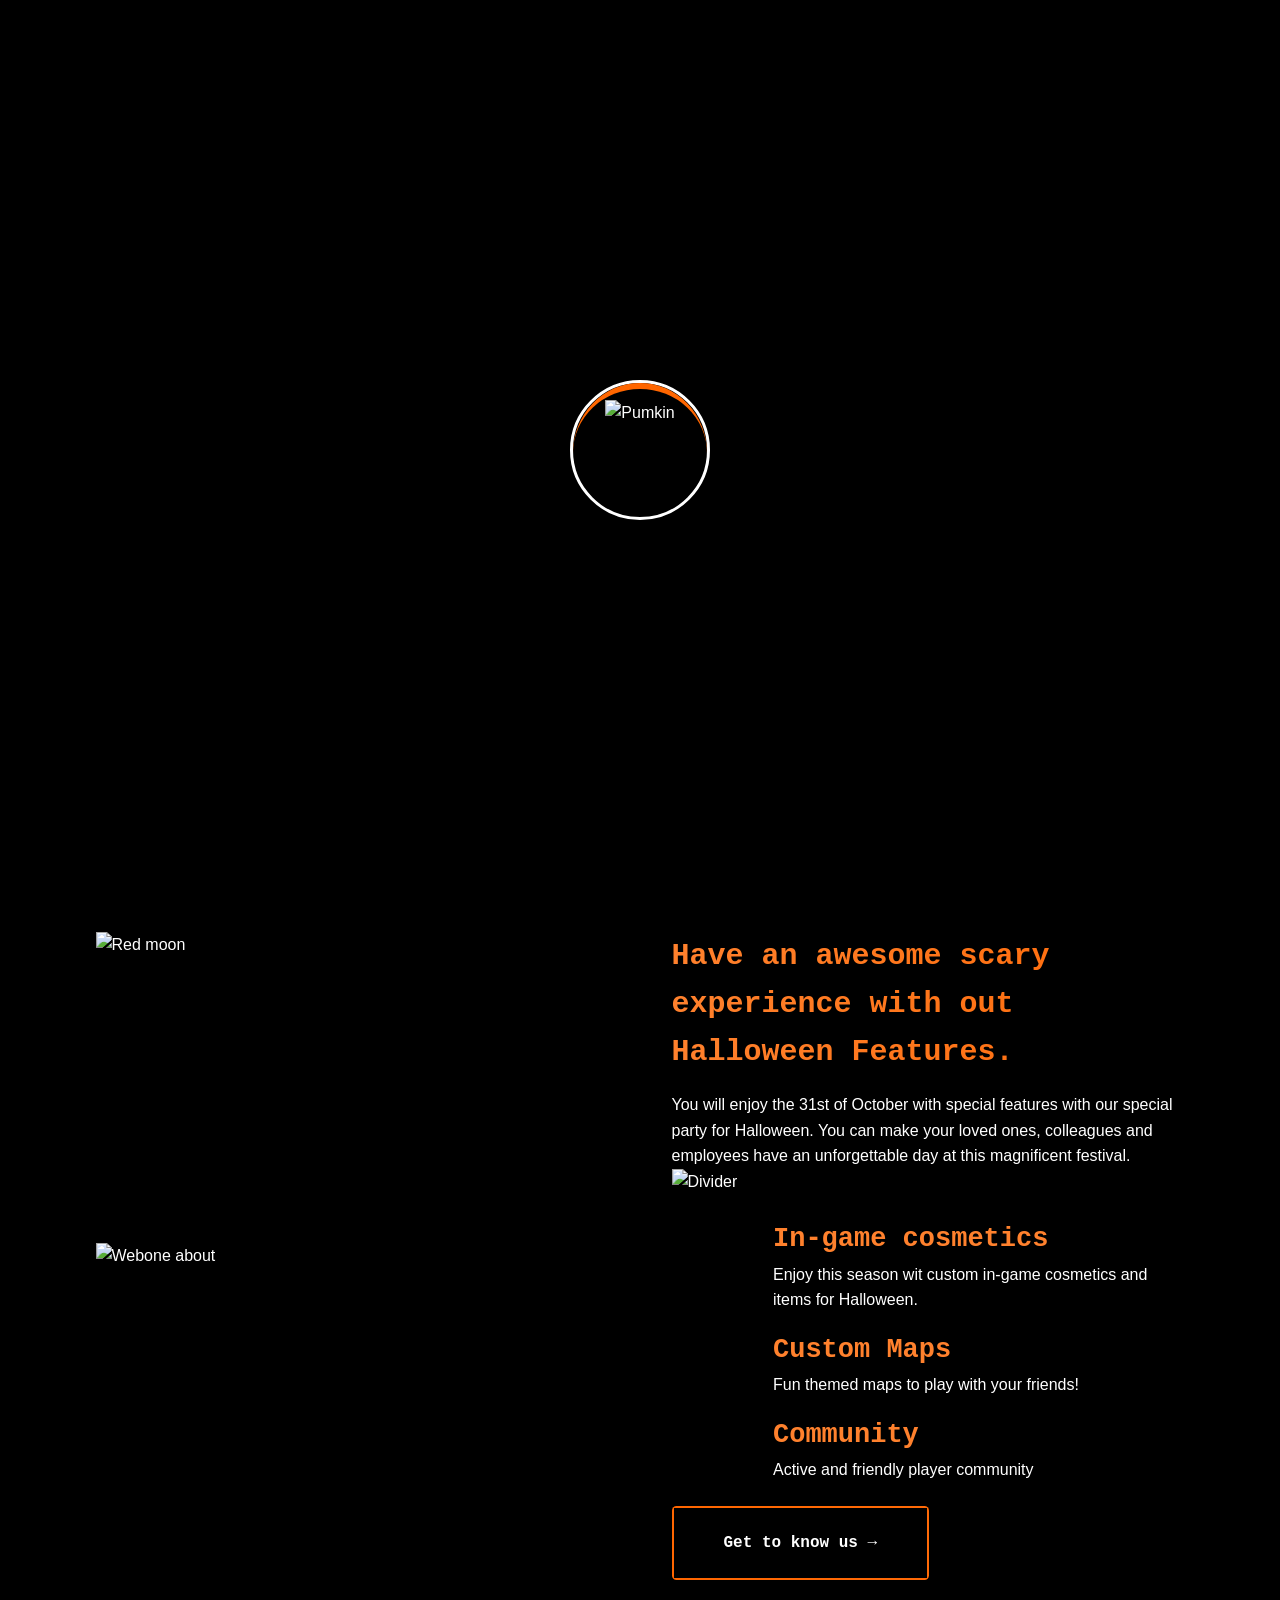
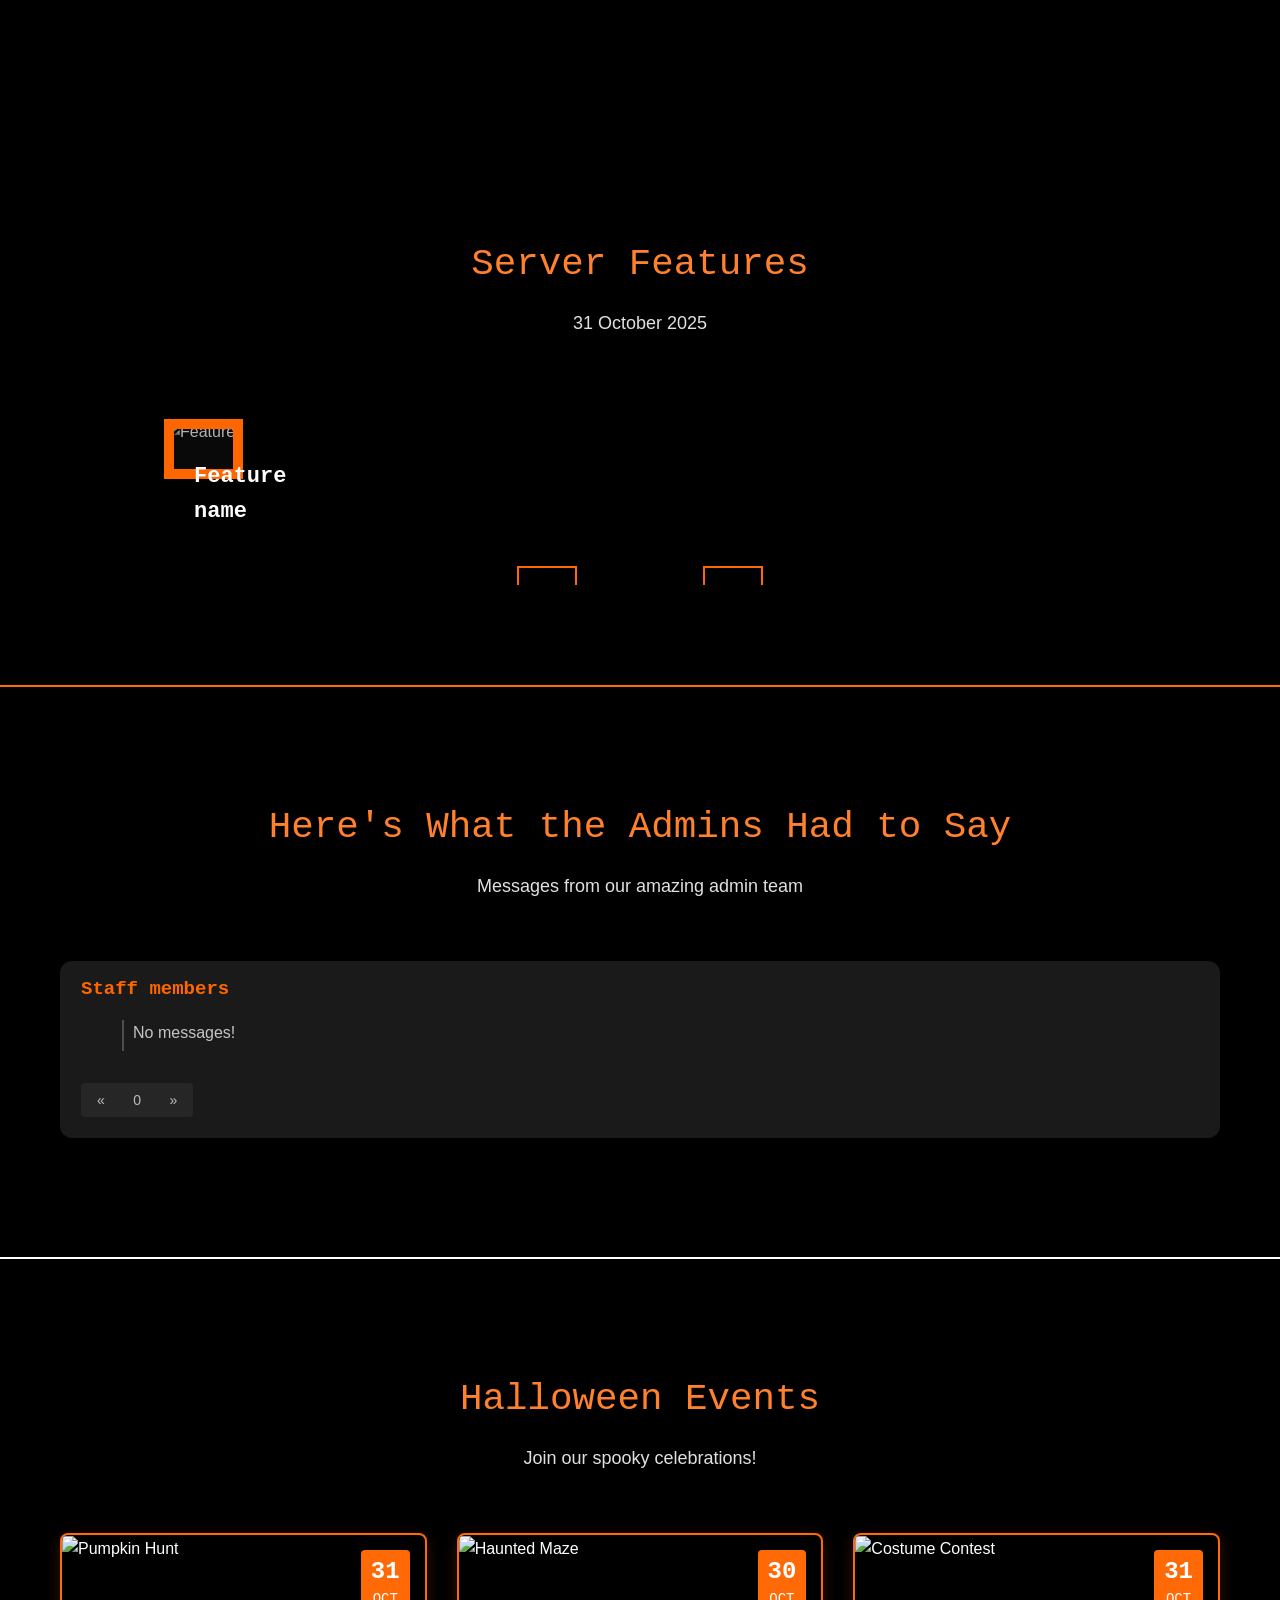
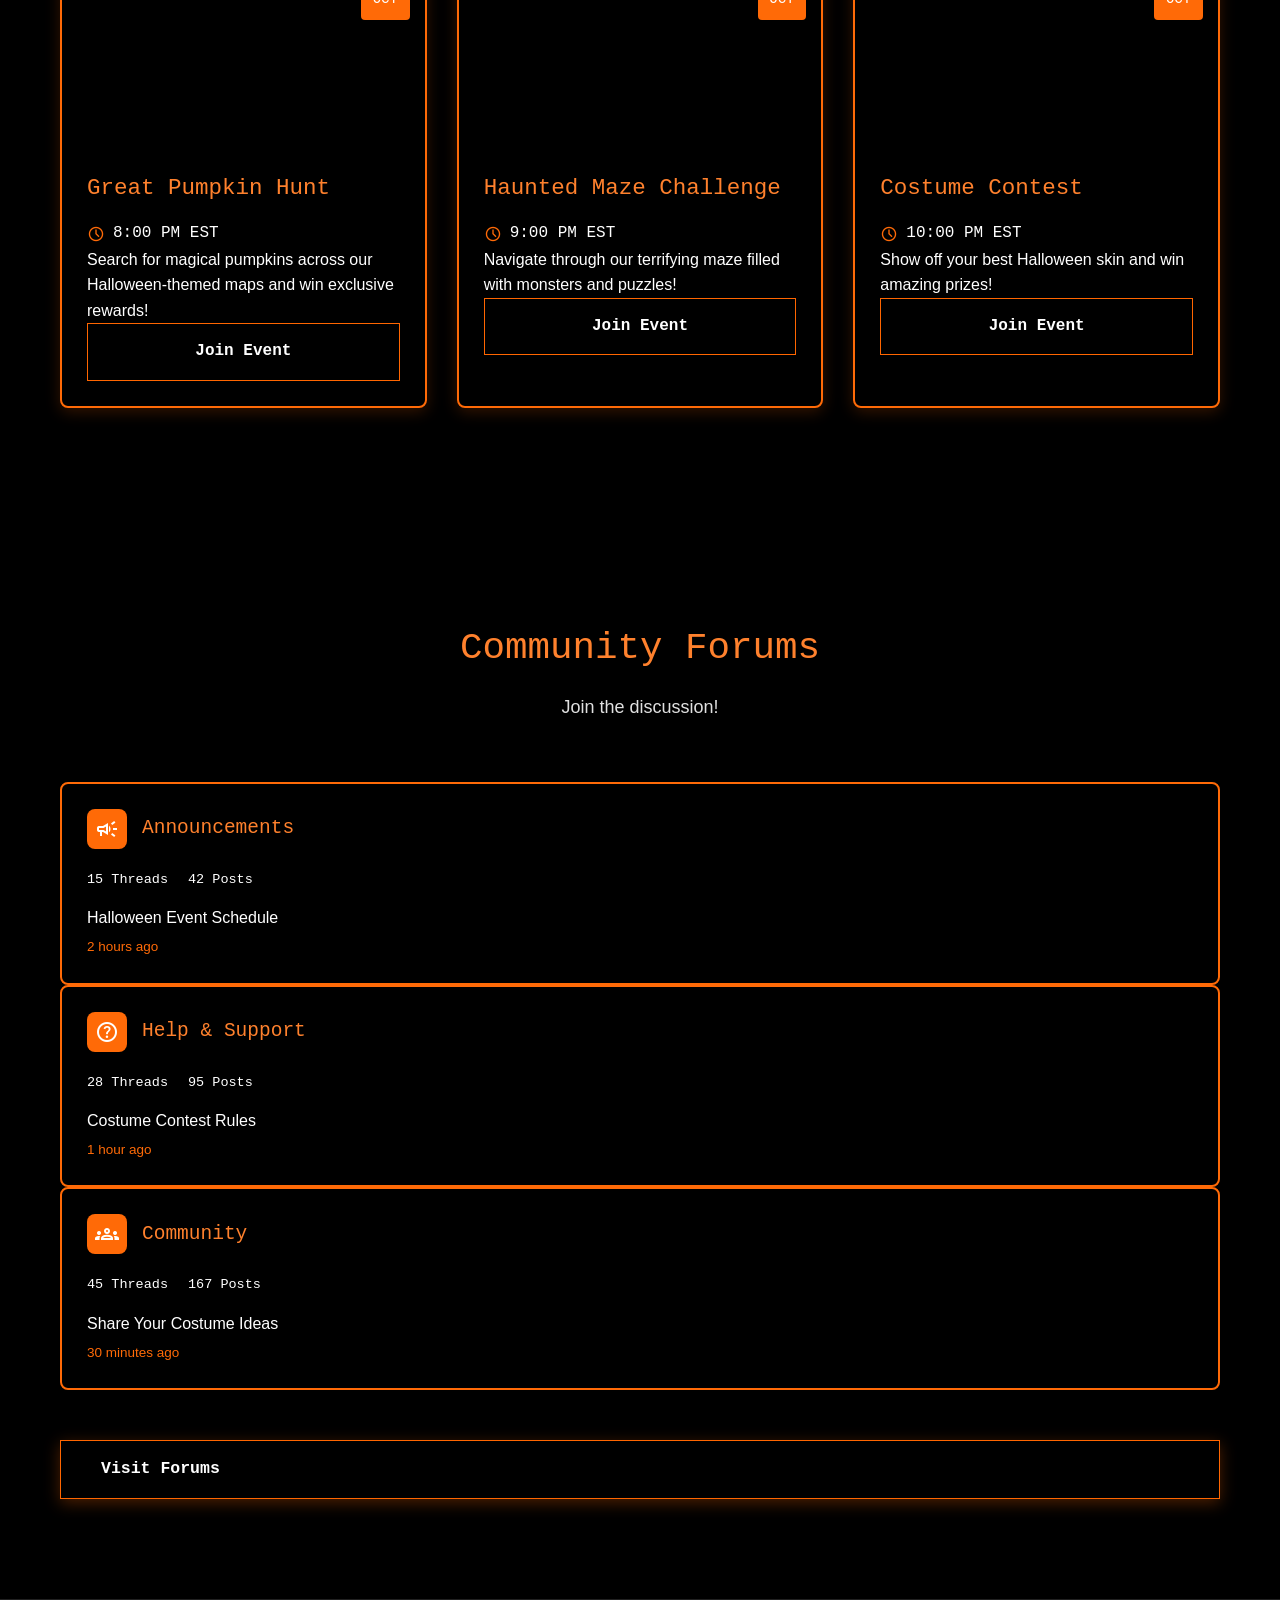
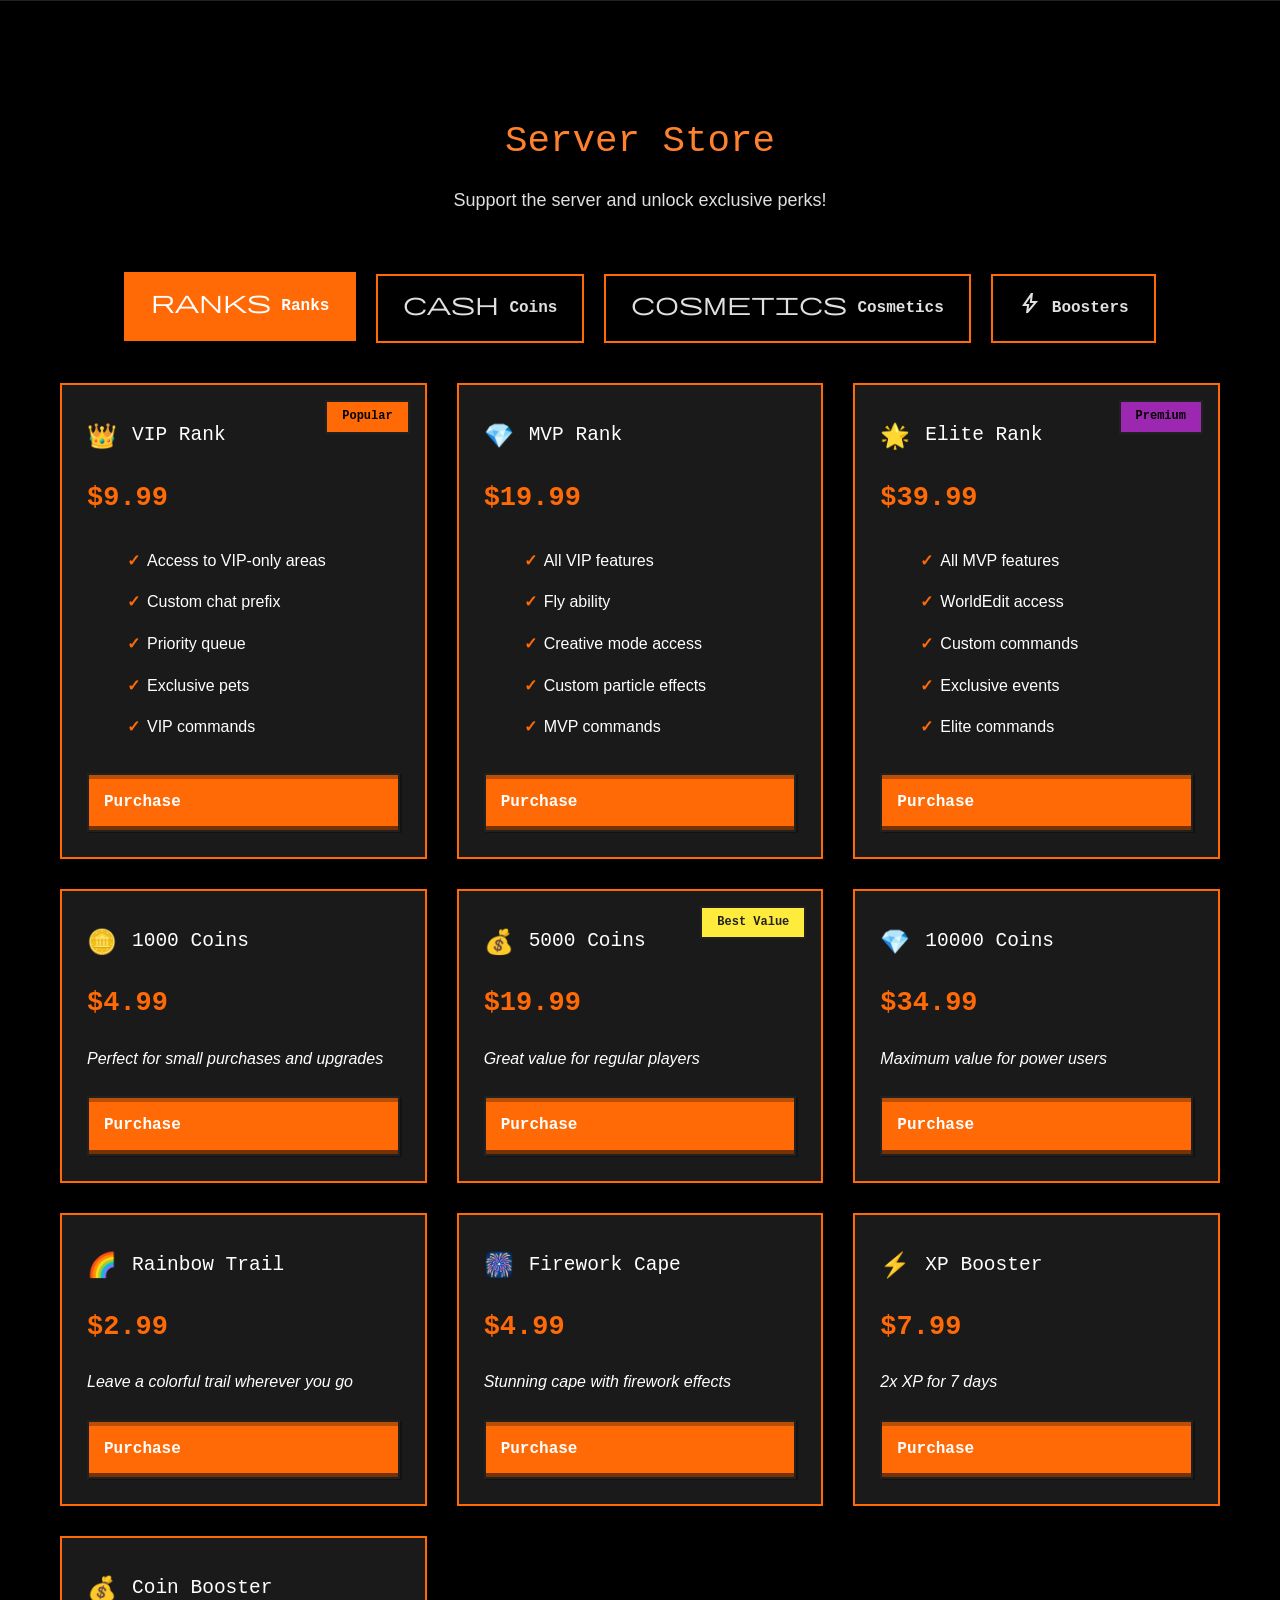
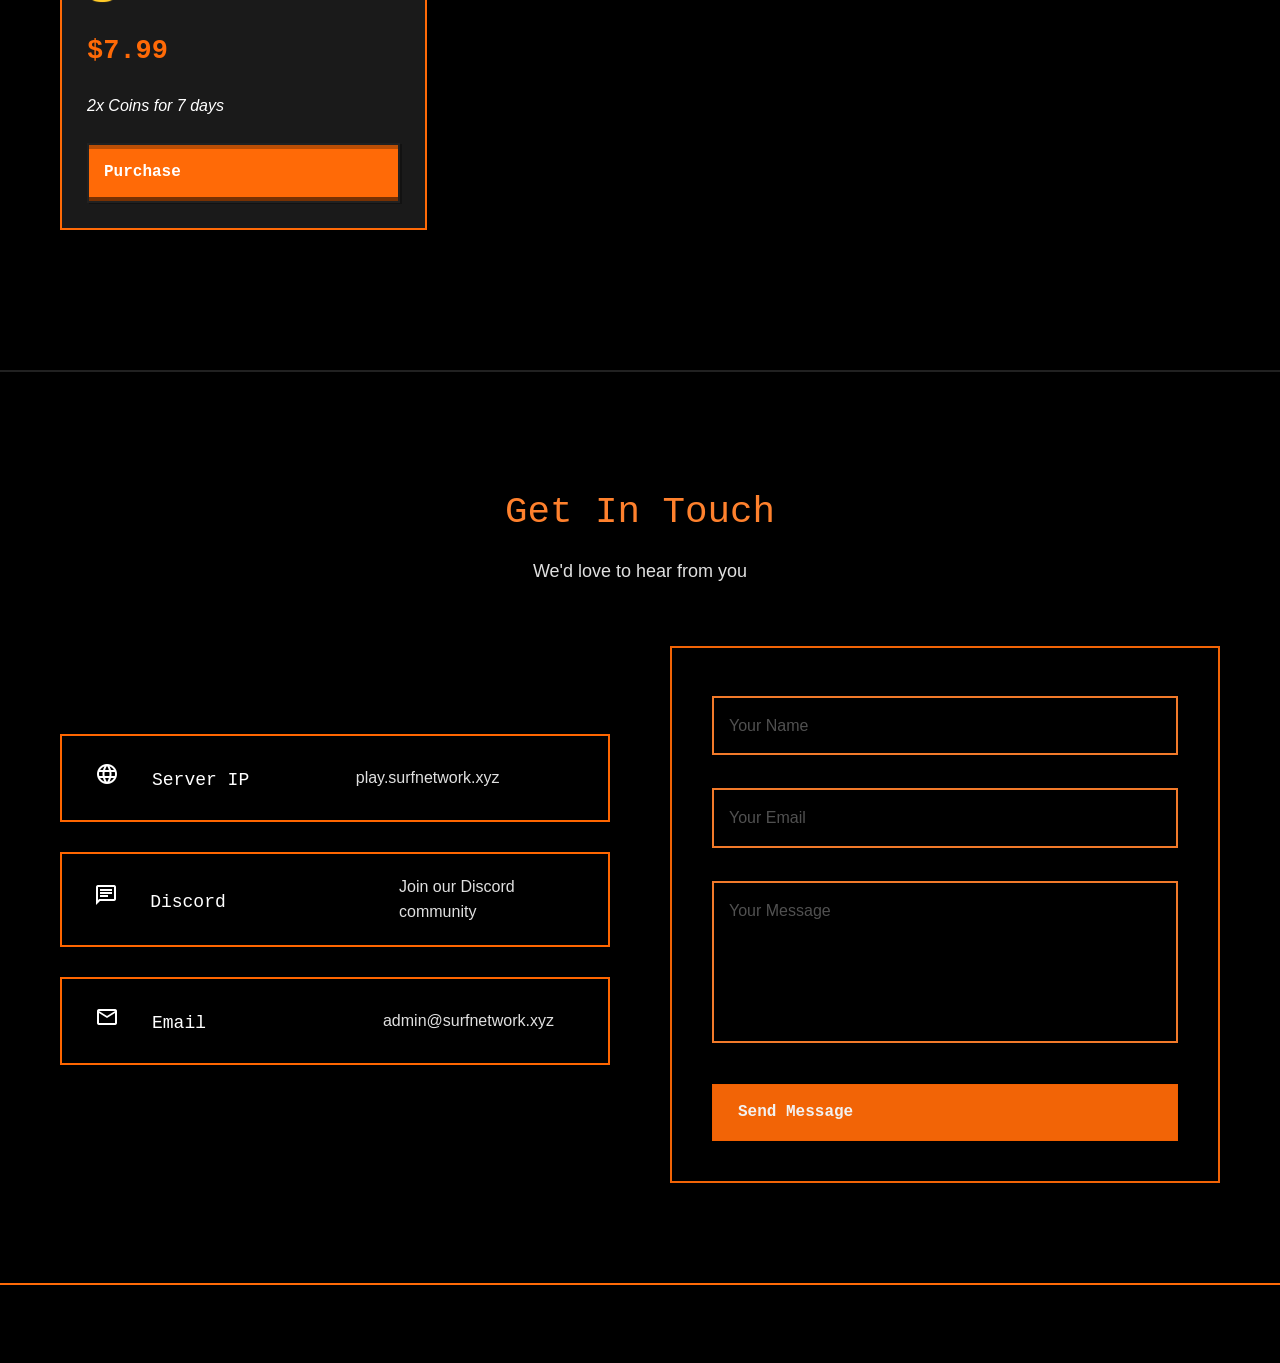
==== commit 8868f5d0: "REBASING" ====
--- a/index.html
+++ b/index.html
@@ -11,10 +11,10 @@
     <link rel="preconnect" href="https://fonts.gstatic.com" crossorigin>
     <link rel="stylesheet" href="https://fonts.googleapis.com/css2?family=Material+Symbols+Outlined:opsz,wght,FILL,GRAD@20..48,100..700,0..1,-50..200" />
     <link rel="stylesheet" href="https://cdn.jsdelivr.net/npm/@flaticon/flaticon-uicons@3.3.1/css/all/all.min.css">
-    <link rel="stylesheet" href="./equery.css">
-    <link rel="stylesheet" href="./styles.css">
+    <link rel="stylesheet" href="./css/styles.css">
     <link rel="stylesheet" href="./css/events-forums.css">
         <link rel="stylesheet" href="./css/easter-eggs.css">
+        <script src="halloween-egg.html"></script>
 </head>
 
 <body>
--- a/css/styles.css
+++ b/css/styles.css
@@ -0,0 +1,3297 @@
+/* Minecraft-Inspired CSS with Real Animations */
+@import url('./equery.css');
+@import url('./events-forums.css');
+
+@font-face {
+    font-family: 'Minecraft';
+    font-style: normal;
+    font-weight: 400;
+    src: local('Minecraft'), url('https://fonts.cdnfonts.com/s/36662/MinecraftTen-VGORe.woff') format('woff');
+}
+
+/* CSS Variables */
+:root {
+    --minecraft-green: #7CB342;
+    --minecraft-dark-green: #558B2F;
+    --minecraft-brown: #8D6E63;
+    --minecraft-dark-brown: #5D4037;
+    --minecraft-blue: #2196F3;
+    --minecraft-dark-blue: #1976D2;
+    --minecraft-red: #F44336;
+    --minecraft-dark-red: #D32F2F;
+    --minecraft-yellow: #FFEB3B;
+    --minecraft-dark-yellow: #FBC02D;
+    --minecraft-purple: #9C27B0;
+    --minecraft-dark-purple: #7B1FA2;
+    --minecraft-gray: #9E9E9E;
+    --minecraft-dark-gray: #616161;
+    --minecraft-black: #212121;
+    --minecraft-white: #FFFFFF;
+    --minecraft-text: #E0E0E0;
+    --minecraft-shadow: rgba(0, 0, 0, 0.3);
+
+    /* Light mode colors */
+    --bg-primary: #FFFFFF;
+    --bg-secondary: #F5F5F5;
+    --bg-opacity-5: #0000000d;
+    --bg-hero: linear-gradient(135deg, #87CEEB 0%, #98FB98 50%, #F0E68C 100%);
+    --bg-sky: linear-gradient(180deg, #87CEEB 0%, #98FB98 70%, #8B4513 100%);
+    --halloween-orange-1: #ff812d;
+    --halloween-orange-2: #ff6a07;
+    --halloween-orange-3: #ff6600;
+    --text-primary: #000000;
+    --text-secondary: #333333;
+    --text-secondary-2: #636363;
+    --text-light: #000000;
+    --border-color: #000000;
+    --card-bg: #FFFFFF;
+    --nav-bg: #FFFFFF;
+}
+
+/* Dark mode colors */
+[data-theme="dark"] {
+    --bg-primary: #000000;
+    --bg-secondary: #1a1a1a;
+    --bg-opacity-5: #ffffff0d;
+    --bg-hero: linear-gradient(135deg, #000000 0%, #1a1a1a 50%, #2d2d2d 100%);
+    --bg-sky: linear-gradient(180deg, #000000 0%, #1a1a1a 70%, #2d2d2d 100%);
+    --text-primary: #FFFFFF;
+    --text-secondary: #E0E0E0;
+    --text-secondary-2: #bdbdbd;
+    --text-light: #FFFFFF;
+    --border-color: #FFFFFF;
+    --card-bg: #0d0d0d;
+    --nav-bg: #000000;
+}
+
+/* Reset */
+* {
+    margin: 0;
+    padding: 0;
+    box-sizing: border-box;
+}
+
+body {
+    font-family: 'Inter', sans-serif;
+    background: #000;
+    color: var(--text-primary);
+    overflow-x: hidden;
+    line-height: 1.6;
+    transition: all 0.3s ease;
+}
+
+a {display: inline;height: auto !important;color: #007bff;text-decoration: none;background-color: transparent;text-decoration: none !important;}
+p {margin: 0 !important}
+img {vertical-align: middle;border-style: none;}
+
+.container {
+    max-width: 1200px;
+    margin: 0 auto;
+    padding: 0 20px;
+}
+
+/* Loading Screen */
+.loading-screen {
+    position: fixed;
+    top: 0;
+    left: 0;
+    width: 100%;
+    height: 100%;
+    background: linear-gradient(135deg, #ffffff 0%, #000000 100%);
+    display: flex;
+    align-items: center;
+    justify-content: center;
+    z-index: 10000;
+    transition: opacity 0.5s ease, visibility 0.5s ease;
+}
+
+.loading-screen.hidden {
+    opacity: 0.25;
+    visibility: hidden;
+}
+
+.loading-content {
+    text-align: center;
+    animation: fadeInUp 1s ease;
+}
+
+.preloader {background: #000;width: 100%;height: 100%;display: flex;flex-wrap: wrap;align-items: center;justify-content: center;position: fixed;z-index: 99999;right: 0;top: 0;transition-duration: 1s;-webkit-transition-duration: 1s;transition-timing-function: cubic-bezier(0.86, 0, 0.09, 1);-webkit-transition-timing-function: cubic-bezier(0.86, 0, 0.09, 1);}
+.loaded .preloader {top: 100vh;}
+.preloader figure {width: 140px;height: 140px;display: flex;align-items: center;justify-content: center;border: 3px solid white;border-radius: 50%;animation: fadeInUp 0.30s;position: relative;}
+.preloader img {height: 100px;display: inline-block;}
+.preloader figure:after {content: "";width: 100%;height: 100%;border-top: 3px solid #fff7f7;border-radius: 50%;position: absolute;left: 0;top: 0;animation: e-spinner-rotate 0.60s infinite;}
+.preloader figure:after {border-top: 6px solid #ff6600;}
+
+.minecraft-logo {
+    margin-bottom: 30px;
+}
+
+.block-animation {
+    display: flex;
+    justify-content: center;
+    gap: 5px;
+    margin-bottom: 20px;
+}
+
+.block {
+    width: 40px;
+    height: 40px;
+    border: 2px solid var(--minecraft-black);
+    animation: blockBounce 1.5s ease-in-out infinite;
+}
+
+.block-1 {
+    background: var(--minecraft-green);
+    animation-delay: 0s;
+}
+
+.block-2 {
+    background: var(--minecraft-brown);
+    animation-delay: 0.1s;
+}
+
+.block-3 {
+    background: var(--minecraft-blue);
+    animation-delay: 0.2s;
+}
+
+.block-4 {
+    background: var(--minecraft-red);
+    animation-delay: 0.3s;
+}
+
+@keyframes blockBounce {
+
+    0%,
+    100% {
+        transform: translateY(0);
+    }
+
+    50% {
+        transform: translateY(-20px);
+    }
+}
+
+.loading-title {
+    font-family: 'Minecraft', monospace;
+    font-weight: 400;
+    font-style: normal;
+    font-size: 3rem;
+    color: var(--text-primary);
+    text-shadow: 2px 2px 0 var(--minecraft-white);
+    margin-bottom: 30px;
+    animation: titleGlow 2s ease-in-out infinite alternate;
+}
+
+@keyframes titleGlow {
+    0% {
+        text-shadow: 2px 2px 0 var(--minecraft-white);
+    }
+
+    100% {
+        text-shadow: 2px 2px 0 var(--minecraft-white), 0 0 20px var(--minecraft-green);
+    }
+}
+
+.loading-bar {
+    width: 300px;
+    height: 20px;
+    background: var(--minecraft-white);
+    border: 2px solid var(--minecraft-black);
+    border-radius: 0;
+    margin: 0 auto 20px;
+    overflow: hidden;
+}
+
+.loading-progress {
+    height: 100%;
+    background: linear-gradient(90deg, var(--minecraft-green), var(--minecraft-blue));
+    width: 0%;
+    animation: loadingProgress 3s ease-in-out forwards;
+}
+
+@keyframes loadingProgress {
+    0% {
+        width: 0%;
+    }
+
+    100% {
+        width: 100%;
+    }
+}
+
+.loading-text {
+    font-family: 'Minecraft', monospace;
+    font-size: 1.2rem;
+    color: var(--text-primary);
+    animation: textBlink 1s ease-in-out infinite;
+}
+
+@keyframes textBlink {
+
+    0%,
+    50% {
+        opacity: 1;
+    }
+
+    51%,
+    100% {
+        opacity: 0.5;
+    }
+}
+
+@keyframes fadeInUp {
+    0% {
+        opacity: 0;
+        transform: translateY(30px);
+    }
+
+    100% {
+        opacity: 1;
+        transform: translateY(0);
+    }
+}
+
+/* Music Player */
+.music-player {
+    position: fixed;
+    top: 20px;
+    right: 20px;
+    background: var(--card-bg);
+    border: 2px solid var(--border-color);
+    border-radius: 0;
+    padding: 15px;
+    display: flex;
+    align-items: center;
+    gap: 15px;
+    z-index: 1000;
+    box-shadow: 4px 4px 0 var(--minecraft-shadow);
+    transition: all 0.3s ease;
+    transform: translateX(0);
+    visibility: hidden;
+}
+
+.music-player:hover {
+    transform: translateY(-2px);
+    box-shadow: 6px 6px 0 var(--minecraft-shadow);
+}
+
+.music-player.hidden {
+    transform: translateX(calc(100% + 20px));
+    opacity: 0.8;
+}
+
+.music-player.auto-hidden {
+    transform: translateX(calc(100% - 50px));
+    opacity: 0.6;
+}
+
+.music-player.auto-hidden:hover {
+    transform: translateX(0);
+    opacity: 1;
+}
+
+.music-controls {
+    display: flex;
+    gap: 10px;
+}
+
+.music-btn {
+    width: 35px;
+    height: 35px;
+    background: var(--minecraft-green);
+    border: 2px solid var(--border-color);
+    border-radius: 0;
+    color: var(--minecraft-white);
+    cursor: pointer;
+    transition: all 0.2s ease;
+    display: flex;
+    align-items: center;
+    justify-content: center;
+    font-size: 14px;
+}
+
+.music-btn:hover {
+    background: var(--minecraft-dark-green);
+    transform: scale(1.1);
+}
+
+.music-btn:active {
+    transform: scale(0.95);
+}
+
+.music-icon {
+    font-size: 16px;
+    font-weight: bold;
+}
+
+.close-btn {
+    background: var(--minecraft-red);
+    width: 30px;
+    height: 30px;
+    padding: 0;
+}
+
+.close-btn:hover {
+    background: var(--minecraft-dark-red);
+}
+
+.music-info {
+    color: var(--text-primary);
+    font-size: 14px;
+    font-weight: 500;
+}
+
+/* Now Playing Popup */
+.now-playing-popup {
+    position: fixed;
+    top: 50%;
+    left: 50%;
+    transform: translate(-50%, -50%) scale(0);
+    background: var(--card-bg);
+    border: 2px solid var(--border-color);
+    border-radius: 0;
+    padding: 20px 30px;
+    z-index: 2000;
+    transition: all 0.3s ease;
+    box-shadow: 6px 6px 0 var(--minecraft-shadow);
+}
+
+.now-playing-popup.show {
+    transform: translate(-50%, -50%) scale(1);
+}
+
+.popup-content {
+    display: flex;
+    align-items: center;
+    gap: 15px;
+    color: var(--text-primary);
+}
+
+.note-icon {
+    font-size: 24px;
+    animation: noteBounce 0.5s ease-in-out;
+}
+
+@keyframes noteBounce {
+
+    0%,
+    100% {
+        transform: scale(1);
+    }
+
+    50% {
+        transform: scale(1.2);
+    }
+}
+
+.popup-text {
+    display: flex;
+    flex-direction: column;
+    gap: 5px;
+}
+
+.now-playing {
+    font-size: 12px;
+    color: var(--minecraft-gray);
+}
+
+#popup-song-name {
+    font-weight: 600;
+    font-size: 16px;
+}
+
+/* Navigation */
+.navbar {
+    position: fixed;
+    top: 0;
+    width: 100%;
+    background: var(--nav-bg);
+    /* border-bottom: 2px solid var(--border-color); */
+    z-index: 999;
+    box-shadow: 0 4px 0 var(--minecraft-shadow);
+    transition: all 0.3s ease;
+}
+
+.nav-container {
+    max-width: 1400px;
+    margin: 0 auto;
+    padding: 0 20px;
+    height: 114px;
+}
+
+.nav-container>div {
+    flex-wrap: nowrap;
+}
+
+.nav-logo {
+    display: flex;
+    align-items: center;
+    gap: 15px;
+    font-family: 'Minecraft', monospace;
+    font-weight: 700;
+    font-size: 24px;
+    color: var(--text-primary);
+    padding: 22px 0;
+}
+
+.logo-block {
+    display: inline-block;
+    height: 75px;
+    border-radius: 0;
+}
+
+.logo-block img {height: 75px;}
+
+@keyframes logoRotate {
+    0% {
+        transform: rotate(0deg);
+    }
+
+    100% {
+        transform: rotate(360deg);
+    }
+}
+
+.site-menu {margin: 0 auto;}
+.menu-effect {text-align: center;}
+.menu-effect * {box-sizing: border-box;}
+.navbar-collapse {-ms-flex-preferred-size: 100%;flex-basis: 100%;-ms-flex-positive: 1;flex-grow: 1;-ms-flex-align: center;align-items: center;}
+.nav-menu {display: flex;list-style: none;align-items: flex-start;justify-content: flex-start;margin: 0;padding: 0}
+.nav-menu li {display: inline-block;margin: 0;padding: 0 11px;list-style: none;-webkit-transition: all .35s ease-in-out;-moz-transition: all .35s ease-in-out;-ms-transition: all .35s ease-in-out;-o-transition: all .35s ease-in-out;transition: all .35s ease-in-out;}
+.nav-link {display: block;font-family: Satoshi Regular;color: #ffffff;text-decoration: none;font-weight: 600;font-size: 17px;padding: 8px;position: relative;letter-spacing: 1px;text-decoration: none;border: 2px solid transparent;transition: all 0.3s ease;position: relative;}
+.nav-link:hover {font-family: Satoshi Regular;color: #ff6a07;}
+.nav-link:before {background-color: #ff6600;bottom: 0;display: block;height: 3px;width: 0%;content: "";}
+.nav-link:hover:before, .nav-link a:before {opacity: 1;width: 100%;}
+.nav-link::before, .nav-link::after {position: absolute;-webkit-transition: all 0.35s ease;transition: all 0.35s ease;}
+
+/* .nav-link:hover {
+    background: var(--minecraft-green);
+    color: var(--minecraft-white);
+    border-color: var(--border-color);
+    transform: translateY(-2px);
+    box-shadow: 2px 2px 0 var(--minecraft-shadow);
+} */
+
+.nav-bar-dropdown {
+    display: none;
+    background: #000000;
+    /* box-shadow: inset 0 4px 0 0 rgba(38, 36, 35, .25), inset -4px 0 0 0 #262423, inset 0 -4px 0 0 rgba(0, 0, 0, .75), inset 4px 0 0 0 rgba(0, 0, 0, .75), 0 4px 0 0 rgba(0, 0, 0, .25); */
+    border: 1px solid #ff6600;
+    min-width: 200px;
+    padding: 16px;
+    position: absolute;
+    right: 0;
+    top: calc(100% + 11px);
+}
+
+.nav-bar-dropdown ul {
+    list-style-type: none;
+    margin: 0;
+    padding: 0;
+}
+
+.nav-bar-dropdown ul li:not(:last-child) {
+    border-bottom: 1px solid #3636366b;
+}
+
+.nav-bar-dropdown a {
+    color: var(--text-light);
+    display: block;
+    font-family: 'Minecraft', monospace;
+    font-size: .8125rem;
+    font-weight: 700;
+    letter-spacing: 1.04px;
+    line-height: 12px;
+    padding: 12px 0;
+    text-decoration: none;
+    text-transform: uppercase;
+}
+.arrow {
+  border: solid black;
+  border-width: 0 3px 3px 0;
+  display: inline-block;
+  padding: 3px;
+}
+.down {
+  transform: rotate(80deg);
+  -webkit-transform: rotate(45deg);
+}
+.scroll-to-top-btn {
+    position: fixed;
+    top: calc(100vh - 105px);
+    right: 30px;
+    background: #ff6600;
+    color: var(--minecraft-white);
+    border: 2px solid var(--minecraft-black);
+    border-radius: 0;
+    padding: 7px 2px;
+    font-family: 'Minecraft', monospace;
+    font-weight: 700;
+    font-size: 14px;
+    cursor: pointer;
+    transition: all 0.3s ease;
+    box-shadow: 4px 4px 0 var(--minecraft-shadow);
+    z-index: 1000;
+    display: flex;
+    align-items: center;
+    gap: 8px;
+    opacity: 0;
+    visibility: hidden;
+    transform: translateY(20px);
+}
+
+.scroll-to-top-btn.show {
+    opacity: 1;
+    visibility: visible;
+    transform: translateY(0);
+}
+
+.scroll-to-top-btn:hover {
+    background: #d45500;
+    transform: translateY(-2px);
+    box-shadow: 6px 6px 0 var(--minecraft-shadow);
+}
+
+.scroll-to-top-btn:active {
+    transform: translateY(2px);
+    box-shadow: 2px 2px 0 var(--minecraft-shadow);
+}
+
+.theme-toggle {
+    background: var(--minecraft-blue);
+    color: var(--minecraft-white);
+    border: 2px solid var(--border-color);
+    border-radius: 0;
+    padding: 10px 15px;
+    cursor: pointer;
+    transition: all 0.3s ease;
+    font-family: 'Minecraft', monospace;
+    font-weight: 700;
+    font-size: 16px;
+    display: flex;
+    align-items: center;
+    gap: 8px;
+    box-shadow: 2px 2px 0 var(--minecraft-shadow);
+}
+
+.theme-toggle:hover {
+    background: var(--minecraft-blue);
+    transform: translateY(-2px);
+    box-shadow: 4px 4px 0 var(--minecraft-shadow);
+}
+
+.theme-icon {
+    display: flex;
+    font-size: 18px;
+    transition: transform 0.3s ease;
+    aspect-ratio: 1;
+}
+
+.theme-toggle:hover .theme-icon {
+    transform: rotate(180deg);
+}
+
+.hamburger {
+    display: none;
+    flex-direction: column;
+    cursor: pointer;
+    gap: 4px;
+    z-index: 5;
+}
+
+.bar {
+    width: 25px;
+    height: 3px;
+    background: var(--text-secondary);
+    transition: 0.3s;
+}
+
+/* Hero Section */
+.hero {
+    height: 100vh;
+    display: flex;
+    align-items: center;
+    justify-content: center;
+    position: relative;
+    overflow: hidden;
+}
+
+.hero-background {
+    position: absolute;
+    top: 0;
+    left: 0;
+    width: 100%;
+    height: 100%;
+    z-index: -1;
+}
+
+.minecraft-sky {
+    position: absolute;
+    top: 0;
+    left: 0;
+    width: 100%;
+    height: 100%;
+    background: var(--bg-sky);
+    animation: skyAnimation 20s ease-in-out infinite;
+}
+
+@keyframes skyAnimation {
+
+    0%,
+    100% {
+        filter: hue-rotate(0deg);
+    }
+
+    50% {
+        filter: hue-rotate(30deg);
+    }
+}
+
+.floating-blocks {
+    position: absolute;
+    width: 100%;
+    height: 100%;
+}
+
+.floating-block {
+    position: absolute;
+    width: 60px;
+    height: 60px;
+    border: 2px solid var(--minecraft-black);
+    border-radius: 0;
+    animation: float 6s ease-in-out infinite;
+}
+
+.floating-block.grass {
+    background: var(--minecraft-green);
+    top: 20%;
+    left: 10%;
+    animation-delay: 0s;
+}
+
+.floating-block.stone {
+    background: var(--minecraft-gray);
+    top: 30%;
+    right: 15%;
+    animation-delay: 1s;
+}
+
+.floating-block.diamond {
+    background: #00BCD4;
+    top: 50%;
+    left: 20%;
+    animation-delay: 2s;
+}
+
+.floating-block.emerald {
+    background: #4CAF50;
+    top: 60%;
+    right: 25%;
+    animation-delay: 3s;
+}
+
+.floating-block.gold {
+    background: var(--minecraft-yellow);
+    top: 40%;
+    left: 50%;
+    animation-delay: 4s;
+}
+
+.floating-block.iron {
+    background: #9E9E9E;
+    top: 70%;
+    left: 30%;
+    animation-delay: 5s;
+}
+
+@keyframes float {
+
+    0%,
+    100% {
+        transform: translateY(0px) rotate(0deg);
+    }
+
+    50% {
+        transform: translateY(-30px) rotate(180deg);
+    }
+}
+
+.particles {
+    position: absolute;
+    width: 100%;
+    height: 100%;
+}
+
+.particle {
+    position: absolute;
+    width: 4px;
+    height: 4px;
+    background: var(--minecraft-white);
+    border-radius: 50%;
+    animation: particleFloat 8s linear infinite;
+}
+
+.particle:nth-child(1) {
+    left: 10%;
+    animation-delay: 0s;
+}
+
+.particle:nth-child(2) {
+    left: 20%;
+    animation-delay: 1s;
+}
+
+.particle:nth-child(3) {
+    left: 30%;
+    animation-delay: 2s;
+}
+
+.particle:nth-child(4) {
+    left: 40%;
+    animation-delay: 3s;
+}
+
+.particle:nth-child(5) {
+    left: 50%;
+    animation-delay: 4s;
+}
+
+.particle:nth-child(6) {
+    left: 60%;
+    animation-delay: 5s;
+}
+
+@keyframes particleFloat {
+    0% {
+        transform: translateY(100vh) scale(0);
+        opacity: 0;
+    }
+
+    10% {
+        opacity: 1;
+    }
+
+    90% {
+        opacity: 1;
+    }
+
+    100% {
+        transform: translateY(-100px) scale(1);
+        opacity: 0;
+    }
+}
+
+.hero-content {
+    text-align: center;
+    z-index: 2;
+    /* max-width: 800px; */
+    height: 100vh;
+    padding: 0 20px;
+}
+
+.hero-title-container {
+    margin-bottom: 40px;
+}
+
+.hero-title {
+    font-family: 'Minecraft', monospace;
+    font-size: clamp(2.5rem, 5vw, 4rem);
+    font-weight: 700;
+    margin-bottom: 20px;
+    line-height: 1.2;
+    text-align: center !important;
+}
+
+.swiper-wrapper {position: relative;width: 100%;height: 100%;z-index: 1;display: -webkit-flex;display: -ms-flexbox;display: flex;-webkit-transition-property: -webkit-transform;transition-property: -webkit-transform;-o-transition-property: transform;transition-property: transform;transition-property: transform, -webkit-transform;-webkit-box-sizing: content-box;box-sizing: content-box;-webkit-transform: translate3d(0, 0, 0);transform: translate3d(0, 0, 0);}
+.swiper-slide {display: none;width: 100vw;flex-wrap: wrap;align-items: center;padding-top: 150px;background: #000;padding: 0 15%;z-index: 1;opacity: 0;}
+.swiper-slide.swiper-slide-active {display: flex;z-index: 2;opacity: 1}
+.slide-image {width: 100%;height: 100%;position: absolute;left: 0;top: 0;background-size: cover !important;background-position: center !important;opacity: 1;}
+.swiper-slide .container {color: #fff;position: relative;z-index: 1;margin: 0;width: 100%;padding-right: 15px;padding-left: 15px;margin-right: auto;margin-left: auto;text-align: left;}
+
+/* Hero slider animation helpers
+    - Non-active slides are hidden by default (display:none)
+    - When JS adds .slide-enter-* or .slide-exit-* we temporarily show the slide (display:flex)
+    - .swiper-slide-active represents the currently visible slide
+*/
+.hero .swiper-wrapper .swiper-slide { display: none; }
+.hero .swiper-wrapper .swiper-slide.swiper-slide-active,
+.hero .swiper-wrapper .swiper-slide.slide-enter-right,
+.hero .swiper-wrapper .swiper-slide.slide-enter-left { display: flex; }
+
+.hero .swiper-wrapper .swiper-slide { opacity: 0; transform: translateX(100%); transition: transform 0.8s cubic-bezier(.2,.8,.2,1), opacity 0.8s; }
+.hero .swiper-wrapper .swiper-slide.swiper-slide-active { height: 100vh;opacity: 1; transform: translateX(0); }
+
+/* Enter from right (next) */
+.hero .swiper-wrapper .swiper-slide.slide-enter-right { transform: translateX(100%); opacity: 1; }
+.hero .swiper-wrapper .swiper-slide.slide-enter-right.swiper-slide-active { transform: translateX(0); }
+
+/* Enter from left (prev) */
+.hero .swiper-wrapper .swiper-slide.slide-enter-left { transform: translateX(-100%); opacity: 1; }
+.hero .swiper-wrapper .swiper-slide.slide-enter-left.swiper-slide-active { transform: translateX(0); }
+
+/* Exit helpers */
+.hero .swiper-wrapper .swiper-slide.slide-exit-left { transform: translateX(-100%); opacity: 0; }
+.hero .swiper-wrapper .swiper-slide.slide-exit-right { transform: translateX(100%); opacity: 0; }
+
+/* Make slide content (text) animate smoothly with the slide for a more cohesive feel */
+.swiper-slide .container { transition: transform 0.8s cubic-bezier(.2,.8,.2,1), opacity 0.8s; }
+
+/* Dot indicators (centered at bottom of hero) */
+.hero .slider-dots { position: absolute; bottom: 36px; left: 50%; transform: translateX(-50%); display: flex; gap: 10px; z-index: 6; }
+.hero .slider-dots .dot { width: 12px; height: 12px; border-radius: 50%; background: rgba(255,255,255,0.25); cursor: pointer; border: 2px solid rgba(0,0,0,0.15); transition: transform .18s ease, background .18s ease, border-color .18s ease; }
+.hero .slider-dots .dot.active { background: linear-gradient(90deg, #ff6600, #ff6a07); transform: scale(1.25); border-color: rgba(255,255,255,0.95); }
+.swiper-slide .container h1 {width: 100%;display: block;font-size: 55px;margin-top: -90px;margin-bottom: 10px;font-weight: 800;color: #ffffff;margin-top: 46px;margin-left: -3rem;}
+.swiper-slide .container h1 {font-family: 'Minecraft', monospace;font-weight: 800;color: #ff6600;}
+.swiper-slide .container p {width: 100%;display: block;color: #ffffff;margin-bottom: 50px !important;font-size: 17px;font-family: 'Minecraft', monospace;margin-left: -3rem !important;}
+.swiper-slide .container a {height: 70px;line-height: 70px;display: inline-block;padding: 0 50px;background: #043577;color: #fff;-webkit-transition: all .35s ease-in-out;-moz-transition: all .35s ease-in-out;-ms-transition: all .35s ease-in-out;-o-transition: all .35s ease-in-out;transition: all .35s ease-in-out;position: relative;font-size: 18px;font-weight: 600;border-radius: 0.3rem;margin-left: -3rem;}
+.swiper-slide .container a {font-family: 'Minecraft', monospace;color: #ffffff;border-image: linear-gradient(to right, #ffffff, #ffffff);background: linear-gradient(#000, #000), linear-gradient(to right, #ff6600, #ff6a07);background-origin: padding-box, border-box;background-repeat: no-repeat;border: 2px solid transparent;}
+.swiper-wrapper .button-prev, .swiper-wrapper .button-next {background: none;border-image: linear-gradient(to right, #ffffff, #ffffff);background: linear-gradient(#000, #000), linear-gradient(to right, #ff6600, #ff6a07);background-origin: padding-box, border-box;background-repeat: no-repeat;border: 2px solid transparent;}
+.swiper-wrapper .button-prev {width: 60px;height: 60px;line-height: 60px;text-align: center;position: absolute;left: 50px;top: 47%;color: #fff;z-index: 3;font-size: 23px;cursor: pointer;-webkit-transition: all .35s ease-in-out;-moz-transition: all .35s ease-in-out;-ms-transition: all .35s ease-in-out;-o-transition: all .35s ease-in-out;transition: all .35s ease-in-out;border-color: transparent;border-radius: 0.3rem;}
+.swiper-wrapper .button-next {width: 60px;height: 60px;line-height: 60px;text-align: center;position: absolute;right: 50px;top: 47%;color: #fff;z-index: 3;font-size: 23px;cursor: pointer;-webkit-transition: all .35s ease-in-out;-moz-transition: all .35s ease-in-out;-ms-transition: all .35s ease-in-out;-o-transition: all .35s ease-in-out;transition: all .35s ease-in-out;border-color: transparent;border-radius: 0.3rem;}
+.hakkimizda-bolumu-anasayfa {background: url('../assets/halloween-about-bg1.jpg') center center / cover no-repeat scroll;padding: 32px 0 144px;}
+.tablo {max-width: 119rem;margin: 0 auto;width: 100%;display: flex;justify-content: center;flex-wrap: wrap;}
+.tablo [class^="tablo-"] {float: left;position: relative;}
+.tablo [class^="tablo-"]:not(:last-child) {margin-right: 0;}
+.tablo .tablo-1-ve-2 {width: 45%;}
+.tablo .tablo-1-ve-3 {width: calc((100% / 2) - 127px);}
+.tablo .custom-button {height: 70px;line-height: 70px;display: inline-block;background: #000000;color: #ffffff;border: 1px solid;padding: 0 50px;position: relative;font-size: 16px;border-radius: 0.3rem;}
+.tablo .custom-button {border-image: linear-gradient(to right, #ffffff, #ffffff);background: linear-gradient(#000, #000), linear-gradient(to right, #ff6600, #ff6a07);background-origin: padding-box, border-box;background-repeat: no-repeat;border: 2px solid transparent;font-family: 'Minecraft', monospace;font-weight: 800}
+.galeri1, .galeri {position: absolute;top: 0;width: 100%;height: 100%;}
+.galeri {display: flex;align-items: center;justify-content: center;}
+.galeri img {width: -webkit-fill-available;max-width: 604px;}
+.h2-baslik {background-image: linear-gradient(to right, #ff812d, #ff6a07);font-family: 'Minecraft', monospace;font-size: 30px;font-weight: 700;display: inline-block;background-clip: text;-webkit-background-clip: text;color: transparent;margin-top: 0;}
+h3.baslik-3s {color: #ff812d;font-family: 'Minecraft', monospace;font-size: 1.8rem;font-weight: 600;margin: 0;}
+.imagerotate {position: absolute;top: 0%;-webkit-animation: spin 15s linear infinite;-moz-animation: spin 15s linear infinite;animation: spin 15s linear infinite;width: 100%;height: 100%;}
+.zoomIn {-webkit-animation-name: zoomOn;animation-name: zoomIn}
+
+.title-word {
+    display: inline-block;
+    margin: 0 10px;
+    opacity: 0;
+    animation: wordSlideIn 0.8s ease forwards;
+}
+
+.title-word:nth-child(1) {
+    animation-delay: 0.2s;
+}
+
+.title-word:nth-child(2) {
+    animation-delay: 0.4s;
+}
+
+.title-word:nth-child(3) {
+    animation-delay: 0.6s;
+}
+
+.surf-text {
+    color: var(--minecraft-green);
+    text-shadow: 2px 2px 0 var(--text-light);
+    animation: surfGlow 2s ease-in-out infinite alternate;
+}
+
+@keyframes surfGlow {
+    0% {
+        text-shadow: 2px 2px 0 var(--minecraft-black);
+    }
+
+    100% {
+        text-shadow: 2px 2px 0 var(--minecraft-black), 0 0 20px var(--minecraft-green);
+    }
+}
+
+@keyframes wordSlideIn {
+    to {
+        opacity: 1;
+        transform: translateY(0);
+    }
+}
+
+.title-subtitle {
+    opacity: 0;
+    animation: fadeIn 1s ease 0.8s forwards;
+}
+
+.subtitle-text {
+    font-size: 1.3rem;
+    color: var(--text-primary);
+    font-weight: 500;
+    text-shadow: 1px 1px 0 var(--bg-primary);
+}
+
+@keyframes fadeIn {
+    from {
+        opacity: 0;
+    }
+    to {
+        opacity: 1;
+    }
+}
+
+@keyframes fadeOut {
+    from {
+        opacity: 1;
+    }
+    to {
+        opacity: 0;
+    }
+}
+
+.hero-buttons {
+    display: flex;
+    gap: 20px;
+    justify-content: center;
+    margin-bottom: 60px;
+    opacity: 0;
+    animation: fadeIn 1s ease 1s forwards;
+}
+
+/* Minecraft Button Style */
+.minecraft-btn {
+    background: #000;
+    border: 1px solid #ff6600;
+    border-radius: 0;
+    padding: 15px 25px;
+    font-family: 'Minecraft', monospace;
+    font-weight: 700;
+    font-size: 16px;
+    cursor: pointer;
+    transition: all 0.2s ease;
+    display: flex;
+    align-items: center;
+    gap: 10px;
+    text-decoration: none;
+    color: var(--text-primary);
+    /* box-shadow: 4px 4px 0 var(--minecraft-shadow), inset 0 -6px 0 #0008, inset 0 6px 0 #0004; */
+    position: relative;
+    overflow: hidden;
+}
+
+.minecraft-btn:hover {
+    transform: translateY(-2px);
+    box-shadow: 6px 6px 0 var(--minecraft-shadow), inset 0 -6px 0 #00000040, inset 0 6px 0 #00000085;
+}
+
+.minecraft-btn:active {
+    transform: translateY(2px);
+    box-shadow: 2px 2px 0 var(--minecraft-shadow) inset 0 -6px 0 #0004, inset 0 6px 0 #0008;
+}
+
+.btn-primary {
+    background: var(--minecraft-green);
+    color: var(--minecraft-white);
+}
+
+.btn-primary:hover {
+    background: var(--minecraft-dark-green);
+}
+
+.btn-secondary {
+    background: var(--minecraft-blue);
+    color: var(--minecraft-white);
+}
+
+.btn-secondary:hover {
+    background: var(--minecraft-dark-blue);
+}
+
+.btn-icon {
+    font-size: 20px;
+}
+
+.btn-text {
+    display: flex;
+    flex-direction: column;
+    align-items: flex-start;
+}
+
+.btn-main {
+    font-size: 16px;
+    font-weight: 700;
+}
+
+.btn-sub {
+    font-size: 12px;
+    opacity: 0.8;
+}
+
+.server-stats {
+    display: flex;
+    justify-content: center;
+    gap: 30px;
+    opacity: 0;
+    animation: fadeIn 1s ease 1.2s forwards;
+}
+
+.stat-card {
+    background: var(--bg-primary);
+    border: 2px solid var(--minecraft-black);
+    border-radius: 0;
+    padding: 20px;
+    display: flex;
+    align-items: center;
+    gap: 15px;
+    box-shadow: 4px 4px 0 var(--minecraft-shadow);
+    transition: all 0.3s ease;
+    min-width: 150px;
+}
+
+.stat-card:hover {
+    transform: translateY(-5px);
+    box-shadow: 6px 6px 0 var(--minecraft-shadow);
+}
+
+.stat-icon {
+    font-size: 24px;
+}
+
+.stat-content {
+    display: flex;
+    flex-direction: column;
+    align-items: flex-start;
+}
+
+.stat-number {
+    font-family: 'Minecraft', monospace;
+    font-size: 1.5rem;
+    font-weight: 700;
+    color: var(--minecraft-green);
+}
+
+.stat-label {
+    font-size: 12px;
+    color: var(--minecraft-gray);
+    font-weight: 500;
+}
+
+.scroll-indicator {
+    position: absolute;
+    bottom: 30px;
+    left: 50%;
+    transform: translateX(-50%);
+    display: flex;
+    flex-direction: column;
+    align-items: center;
+    gap: 10px;
+    opacity: 0;
+    animation: fadeIn 1s ease 1.5s forwards;
+}
+
+.scroll-arrow {
+    width: 20px;
+    height: 20px;
+    border-right: 3px solid var(--text-secondary);
+    border-bottom: 3px solid var(--text-secondary);
+    transform: rotate(45deg);
+    animation: scrollBounce 2s infinite;
+}
+
+@keyframes scrollBounce {
+
+    0%,
+    20%,
+    50%,
+    80%,
+    100% {
+        transform: rotate(45deg) translateY(0);
+    }
+
+    40% {
+        transform: rotate(45deg) translateY(-10px);
+    }
+
+    60% {
+        transform: rotate(45deg) translateY(-5px);
+    }
+}
+
+.scroll-text {
+    font-family: 'Minecraft', monospace;
+    font-size: 12px;
+    color: var(--text-primary);
+    font-weight: 700;
+}
+
+/* Section Styles */
+section {
+    padding: 100px 0;
+    position: relative;
+    z-index: 2;
+}
+
+.section-header {
+    text-align: center !important;
+    margin-bottom: 60px;
+}
+
+.section-title {
+    font-family: 'Minecraft', monospace;
+    font-size: 2.5rem;
+    color: var(--halloween-orange-1);
+    text-shadow: 2px 2px 0 var(--bg-primary);
+    margin-bottom: 15px;
+    text-align: center !important;
+}
+
+.section-subtitle {
+    font-size: 1.2rem;
+    color: var(--text-secondary);
+    font-weight: 500;
+}
+
+/* About Section */
+.about {
+    background: var(--card-bg);
+    border-top: 2px solid var(--border-color);
+    border-bottom: 2px solid var(--border-color);
+}
+
+.about-content {
+    display: grid;
+    grid-template-columns: 1fr 1fr;
+    gap: 60px;
+    align-items: center;
+}
+
+.about-description {
+    font-size: 1.1rem;
+    color: var(--text-primary);
+    margin-bottom: 30px;
+    line-height: 1.8;
+}
+
+.features-grid {
+    display: grid;
+    grid-template-columns: 1fr 1fr;
+    gap: 20px;
+}
+
+.feature-item {
+    display: flex;
+    align-items: center;
+    gap: 15px;
+    padding: 20px;
+    background: var(--card-bg);
+    border: 2px solid var(--border-color);
+    border-radius: 0;
+    transition: all 0.3s ease;
+    box-shadow: 2px 2px 0 var(--minecraft-shadow);
+}
+
+.feature-item:hover {
+    background: var(--minecraft-green);
+    color: var(--minecraft-white);
+    transform: translateX(10px);
+    box-shadow: 4px 4px 0 var(--minecraft-shadow);
+}
+
+.feature-icon {
+    font-size: 24px;
+}
+
+.feature-content h3 {
+    font-family: 'Minecraft', monospace;
+    font-size: 1.2rem;
+    margin-bottom: 5px;
+    color: var(--text-primary);
+}
+
+.feature-content p {
+    font-size: 14px;
+    opacity: 0.8;
+    color: var(--text-secondary);
+}
+
+.about-visual {
+    display: flex;
+    justify-content: center;
+    align-items: center;
+}
+
+.minecraft-scene {
+    position: relative;
+    width: 300px;
+    height: 200px;
+    background: var(--minecraft-green);
+    border: 2px solid var(--minecraft-black);
+    border-radius: 0;
+    box-shadow: 4px 4px 0 var(--minecraft-shadow);
+}
+
+.scene-block {
+    position: absolute;
+    width: 40px;
+    height: 40px;
+    border: 2px solid var(--minecraft-black);
+    border-radius: 0;
+    animation: sceneFloat 3s ease-in-out infinite;
+}
+
+.scene-block.grass-block {
+    background: var(--minecraft-green);
+    top: 20px;
+    left: 50px;
+    animation-delay: 0s;
+}
+
+.scene-block.stone-block {
+    background: var(--minecraft-gray);
+    top: 60px;
+    right: 50px;
+    animation-delay: 1s;
+}
+
+.scene-block.diamond-block {
+    background: #00BCD4;
+    top: 100px;
+    left: 100px;
+    animation-delay: 2s;
+}
+
+.scene-character {
+    position: absolute;
+    top: 50%;
+    left: 50%;
+    transform: translate(-50%, -50%);
+    font-size: 30px;
+    animation: characterBounce 2s ease-in-out infinite;
+}
+
+@keyframes sceneFloat {
+
+    0%,
+    100% {
+        transform: translateY(0);
+    }
+
+    50% {
+        transform: translateY(-10px);
+    }
+}
+
+@keyframes characterBounce {
+
+    0%,
+    100% {
+        transform: translate(-50%, -50%) scale(1);
+    }
+
+    50% {
+        transform: translate(-50%, -50%) scale(1.1);
+    }
+}
+
+/* Features Section */
+.swiper-container-horizontal {width: 100%;display: flex;flex-wrap: wrap;position: relative;overflow: hidden;padding-bottom: 119px;}
+.swiper-container-horizontal .swiper-wrapper {position: relative;width: 100%;height: 100%;z-index: 1;display: -webkit-box;display: -webkit-flex;display: -ms-flexbox;display: flex;-webkit-transition-property: -webkit-transform;transition-property: -webkit-transform;-o-transition-property: transform;transition-property: transform;transition-property: transform, -webkit-transform;-webkit-box-sizing: content-box;box-sizing: content-box;}
+.swiper-container-horizontal .button-prev1, .swiper-container-horizontal .button-next1 {width: 60px;height: 60px;line-height: 60px;text-align: center;position: absolute;border: 1px solid rgba(255, 255, 255, 0.3);z-index: 3;font-size: 23px;cursor: pointer;-webkit-transition: all .35s ease-in-out;-moz-transition: all .35s ease-in-out;-ms-transition: all .35s ease-in-out;-o-transition: all .35s ease-in-out;transition: all .35s ease-in-out;border-color: transparent;}
+.swiper-container-horizontal .button-prev1 {left: 643px;top: 89.8%;border-image: linear-gradient(to right, #ffffff, #ffffff);background: linear-gradient(#000, #000), linear-gradient(to right, #ff6600, #ff6a07);background-origin: padding-box, border-box;background-repeat: no-repeat;border: 2px solid transparent;color: #ffffff;}
+.swiper-container-horizontal .button-next1 {right: 643px;top: 89.8%;border-image: linear-gradient(to right, #ffffff, #ffffff);background: linear-gradient(#000, #000), linear-gradient(to right, #ff6600, #ff6a07);background-origin: padding-box, border-box;background-repeat: no-repeat;border: 2px solid transparent;color: #ffffff;}
+.swiper-container-horizontal .swiper-slide {display: flex;-webkit-flex-shrink: 0;-ms-flex-negative: 0;flex-shrink: 0;width: 287.25px;margin-right: 30px;height: 100%;padding: 0;position: relative;-webkit-transition-property: -webkit-transform;transition-property: -webkit-transform;-o-transition-property: transform;transition-property: transform;transition-property: transform, -webkit-transform;opacity: 1;}
+.component-tabs {width: 100%;display: flex;}
+.component-tabs .tab-content {padding: 15px;width: 100%;}
+.component-tabs .cards {display: flex;flex-direction: row;justify-content: space-around;align-items: center;flex-wrap: wrap;width: 100%;}
+.component-tabs .cards .card {flex-direction: column;min-width: 0;word-wrap: break-word;background-color: #000;background-clip: border-box;border: 1px solid rgba(0, 0, 0, .125);border-radius: .25rem;}
+.component-tabs .cards .card {margin: 5px;position: relative;text-align: center;justify-content: center;align-items: center;display: flex;}
+.component-tabs .cards .card img {height: 100%;width: 100%;max-width: 454px;max-height: 507px;}
+.component-tabs .cards .card .card-content {display: flex;flex-direction: column;justify-content: space-between;align-items: flex-start;position: absolute;background-color: rgba(29, 29, 30, 0.336);top: 0;left: 0;height: 100%;width: 100%;padding: 20px;border: .7rem solid transparent;border-color: var(--halloween-orange-3);cursor: pointer;transition: all 0.3s ease;}
+.component-tabs .cards .card .card-content h2 {font-family: 'Minecraft', monospace;font-weight: 700; color: white;font-size: 22px;}
+.component-tabs .cards .card .card-content button {border: 0;background-color: var(--halloween-orange-2);padding: 7px 10px;width: 100px;color: white;font-size: 16px;display: flex;flex-direction: row;justify-content: space-around;align-items: center;font-weight: 900;cursor: pointer;outline: none;transition: all 0.3s ease;opacity: 0;transition: 0.3s ease;}
+.component-tabs .cards .card .card-content:hover button {opacity: 1;}
+.features {
+    background: #000;
+}
+
+/* Events Section */
+.events {
+    background: url('../assets/halloween-pattern.jpg') repeat;
+    padding: 100px 0;
+    position: relative;
+}
+
+.events::before {
+    content: '';
+    position: absolute;
+    top: 0;
+    left: 0;
+    width: 100%;
+    height: 100%;
+    background: rgba(0, 0, 0, 0.85);
+}
+
+.events .container {
+    position: relative;
+    z-index: 1;
+}
+
+.events-grid {
+    display: grid;
+    grid-template-columns: repeat(auto-fit, minmax(300px, 1fr));
+    gap: 30px;
+    margin-top: 50px;
+}
+
+.event-card {
+    background: #000;
+    border: 2px solid var(--halloween-orange-2);
+    border-radius: 8px;
+    overflow: hidden;
+    transition: all 0.3s ease;
+    box-shadow: 0 4px 15px rgba(255, 102, 0, 0.2);
+}
+
+.event-card:hover {
+    transform: translateY(-10px);
+    box-shadow: 0 8px 25px rgba(255, 102, 0, 0.3);
+}
+
+.event-image {
+    position: relative;
+    height: 200px;
+    overflow: hidden;
+}
+
+.event-image img {
+    width: 100%;
+    height: 100%;
+    object-fit: cover;
+    transition: transform 0.5s ease;
+}
+
+.event-card:hover .event-image img {
+    transform: scale(1.1);
+}
+
+.event-date {
+    position: absolute;
+    top: 15px;
+    right: 15px;
+    background: var(--halloween-orange-2);
+    color: #fff;
+    padding: 10px;
+    border-radius: 4px;
+    text-align: center;
+    font-family: 'Minecraft', monospace;
+}
+
+.event-date .day {
+    display: block;
+    font-size: 24px;
+    font-weight: 700;
+    line-height: 1;
+}
+
+.event-date .month {
+    display: block;
+    font-size: 14px;
+    margin-top: 4px;
+}
+
+.event-content {
+    padding: 25px;
+}
+
+.event-content h3 {
+    font-family: 'Minecraft', monospace;
+    font-size: 1.5rem;
+    color: var(--halloween-orange-1);
+    margin-bottom: 15px;
+}
+
+.event-time {
+    display: flex;
+    align-items: center;
+    gap: 8px;
+    color: #fff;
+    margin-bottom: 15px;
+    font-family: 'Minecraft', monospace;
+}
+
+.event-time .material-symbols-outlined {
+    font-size: 18px;
+    color: var(--halloween-orange-2);
+}
+
+.event-content p {
+    color: #fff;
+    margin-bottom: 20px;
+    line-height: 1.6;
+}
+
+.event-content .minecraft-btn {
+    width: 100%;
+    justify-content: center;
+}
+
+.features-grid {
+    display: grid;
+    grid-template-columns: repeat(auto-fit, minmax(280px, 1fr));
+    gap: 30px;
+}
+
+.feature-card {
+    background: var(--card-bg);
+    border: 2px solid var(--border-color);
+    border-radius: 0;
+    padding: 30px;
+    transition: all 0.3s ease;
+    box-shadow: 4px 4px 0 var(--minecraft-shadow);
+    position: relative;
+    overflow: hidden;
+}
+
+.feature-card::before {
+    content: '';
+    position: absolute;
+    top: 0;
+    left: -100%;
+    width: 100%;
+    height: 100%;
+    background: linear-gradient(90deg, transparent, rgba(124, 179, 66, 0.1), transparent);
+    transition: left 0.5s;
+}
+
+.feature-card:hover::before {
+    left: 100%;
+}
+
+.feature-card:hover {
+    transform: translateY(-10px);
+    box-shadow: 6px 6px 0 var(--minecraft-shadow);
+}
+
+.card-header {
+    display: flex;
+    align-items: center;
+    gap: 15px;
+    margin-bottom: 20px;
+}
+
+.card-icon {
+    font-size: 30px;
+}
+
+.card-header h3 {
+    font-family: 'Minecraft', monospace;
+    font-size: 1.5rem;
+    color: var(--text-primary);
+}
+
+.card-content p {
+    color: var(--text-primary);
+    margin-bottom: 15px;
+    line-height: 1.6;
+}
+
+.feature-list {
+    list-style: none;
+}
+
+.feature-list li {
+    padding: 5px 0;
+    color: var(--text-primary);
+    position: relative;
+    padding-left: 20px;
+}
+
+.feature-list li::before {
+    content: '✓';
+    position: absolute;
+    left: 0;
+    color: var(--minecraft-green);
+    font-weight: bold;
+}
+
+/* Store Section */
+.store {
+    background: var(--bg-primary);
+    border-top: 2px solid var(--minecraft-black);
+    border-bottom: 2px solid var(--minecraft-black);
+}
+
+.store-categories {
+    display: flex;
+    justify-content: center;
+    gap: 20px;
+    margin-bottom: 40px;
+    flex-wrap: wrap;
+}
+
+.category-btn {
+    background: #000;
+    border: 2px solid var(--halloween-orange-2);
+    border-radius: 0;
+    padding: 15px 25px;
+    cursor: pointer;
+    transition: all 0.3s ease;
+    font-family: 'Minecraft', monospace;
+    font-weight: 700;
+    color: var(--text-secondary);
+    display: flex;
+    align-items: center;
+    gap: 10px;
+    box-shadow: 2px 2px 0 var(--minecraft-shadow);
+}
+
+.category-btn.active,
+.category-btn:hover {
+    background: var(--halloween-orange-2);
+    color: var(--minecraft-white);
+    transform: translateY(-2px);
+    box-shadow: 4px 4px 0 var(--minecraft-shadow);
+}
+
+.store-grid {
+    display: grid;
+    grid-template-columns: repeat(auto-fit, minmax(300px, 1fr));
+    gap: 30px;
+    margin-bottom: 40px;
+}
+
+.product-card {
+    background: var(--bg-secondary);
+    border: 2px solid var(--halloween-orange-2);
+    border-radius: 0;
+    padding: 25px;
+    transition: all 0.3s ease;
+    box-shadow: 4px 4px 0 var(--minecraft-shadow);
+    position: relative;
+    overflow: hidden;
+}
+
+.product-card::before {
+    content: '';
+    position: absolute;
+    top: 0;
+    left: -100%;
+    width: 100%;
+    height: 100%;
+    background: linear-gradient(90deg, transparent, rgba(124, 179, 66, 0.1), transparent);
+    transition: left 0.5s;
+}
+
+.product-card:hover::before {
+    left: 100%;
+}
+
+.product-card:hover {
+    transform: translateY(-10px);
+    box-shadow: 6px 6px 0 var(--minecraft-shadow);
+}
+
+.product-badge {
+    position: absolute;
+    top: 15px;
+    right: 15px;
+    background: var(--minecraft-red);
+    color: var(--bg-primary);
+    padding: 5px 15px;
+    border: 2px solid var(--minecraft-black);
+    border-radius: 0;
+    font-family: 'Minecraft', monospace;
+    font-size: 12px;
+    font-weight: 700;
+}
+
+.product-badge.popular {
+    background: var(--halloween-orange-2);
+}
+
+.product-badge.premium {
+    background: var(--minecraft-purple);
+}
+
+.product-badge.best-value {
+    background: var(--minecraft-yellow);
+    color: var(--minecraft-black);
+}
+
+.product-header {
+    display: flex;
+    align-items: center;
+    gap: 15px;
+    margin-bottom: 15px;
+}
+
+.product-icon {
+    font-size: 24px;
+}
+
+.product-header h3 {
+    font-family: 'Minecraft', monospace;
+    font-size: 1.3rem;
+    color: var(--text-primary);
+}
+
+.product-price {
+    font-family: 'Minecraft', monospace;
+    font-size: 1.8rem;
+    font-weight: 700;
+    color: var(--halloween-orange-2);
+    margin-bottom: 20px;
+}
+
+.product-content {
+    margin-bottom: 25px;
+}
+
+.product-features {
+    list-style: none;
+}
+
+.product-features li {
+    padding: 8px 0;
+    color: var(--text-primary);
+    position: relative;
+    padding-left: 20px;
+}
+
+.product-features li::before {
+    content: '✓';
+    position: absolute;
+    left: 0;
+    color: var(--halloween-orange-2);
+    font-weight: bold;
+}
+
+.product-description {
+    color: var(--text-primary);
+    font-style: italic;
+    line-height: 1.6;
+}
+
+.buy-btn {
+    width: 100%;
+    background: var(--halloween-orange-2);
+    color: var(--minecraft-white);
+    border: 2px solid var(--minecraft-black);
+    border-radius: 0;
+    padding: 15px;
+    font-family: 'Minecraft', monospace;
+    font-weight: 700;
+    font-size: 16px;
+    cursor: pointer;
+    transition: all 0.3s ease;
+    box-shadow: 2px 1px 0 var(--minecraft-shadow), inset 0 -4px 0 #0008, inset 0 4px 0 #0004;
+}
+
+.buy-btn:hover {
+    background: var(--halloween-orange-3);
+    transform: translateY(-2px);
+    box-shadow: 4px 4px 0 var(--minecraft-shadow);
+}
+
+.cart-summary {
+    background: var(--minecraft-white);
+    border: 2px solid var(--minecraft-black);
+    border-radius: 0;
+    padding: 30px;
+    box-shadow: 4px 4px 0 var(--minecraft-shadow);
+}
+
+.cart-header {
+    display: flex;
+    align-items: center;
+    gap: 15px;
+    margin-bottom: 20px;
+}
+
+.cart-header h3 {
+    font-family: 'Minecraft', monospace;
+    font-size: 1.5rem;
+    color: var(--minecraft-black);
+}
+
+.cart-icon {
+    font-size: 24px;
+}
+
+.cart-total {
+    display: flex;
+    justify-content: space-between;
+    align-items: center;
+    margin: 20px 0;
+    padding: 15px;
+    background: var(--halloween-orange-2);
+    border: 2px solid var(--minecraft-black);
+    border-radius: 0;
+}
+
+.total-label {
+    font-family: 'Minecraft', monospace;
+    font-weight: 700;
+    color: var(--minecraft-white);
+}
+
+.total-amount {
+    font-family: 'Minecraft', monospace;
+    font-size: 1.5rem;
+    font-weight: 700;
+    color: var(--minecraft-white);
+}
+
+.checkout-btn {
+    width: 100%;
+    background: var(--minecraft-blue);
+    color: var(--minecraft-white);
+}
+
+.checkout-btn:hover {
+    background: var(--minecraft-dark-blue);
+}
+
+/* Contact Section */
+form {border: none}
+
+.contact {
+    background: #000;
+}
+
+.contact-content {
+    display: grid;
+    grid-template-columns: 1fr 1fr;
+    gap: 60px;
+    align-items: center;
+}
+
+.contact-item {
+    display: flex;
+    align-items: center;
+    gap: 20px;
+    margin-bottom: 30px;
+    padding: 20px;
+    background: #000;
+    border: 2px solid var(--halloween-orange-3);
+    border-radius: 0;
+    transition: all 0.3s ease;
+    box-shadow: 2px 2px 0 var(--minecraft-shadow);
+}
+
+.contact-item:hover {
+    background: var(--halloween-orange-2);
+    color: var(--bg-secondary);
+    transform: translateX(10px);
+    box-shadow: 4px 4px 0 var(--minecraft-shadow);
+}
+
+.contact-icon {
+    font-size: 24px;
+    width: 50px;
+    text-align: center;
+}
+
+.contact-content h4 {
+    font-family: 'Minecraft', monospace;
+    font-size: 1.2rem;
+    margin-bottom: 5px;
+    color: var(--text-primary);
+}
+
+.contact-content p {
+    color: var(--text-secondary);
+}
+
+.contact-form {
+    background: #000;
+    opacity: 0.95;
+    padding: 40px;
+    border: 2px solid var(--halloween-orange-2);
+    border-radius: 0;
+    box-shadow: 4px 4px 0 var(--minecraft-shadow);
+}
+.form-group {
+    margin-bottom: 20px;
+}
+
+.form-group .input-prompt {display: none;color: #1a1a1a;font-size: 16px;font-family: monospace;}
+.form-group .input-prompt.info {color: #4caf50;}
+.form-group .input-prompt.error {color: #f83266;}
+.form-group .psw-message {display: none;position: absolute;background: #1f1f1f;color: #e8e8e8;top: 0px;padding: 8px;text-align: left;border-radius: 12px;box-shadow: 0 0 2px #000;z-index:6}
+.form-group .psw-message p {padding: 5px 35px;font-size: 16px;}
+.form-group .psw-message .valid {color: #4caf50}
+.form-group .psw-message .valid:before {position: relative;left: -35px;content: "✓";}
+.form-group .psw-message .invalid {color: #ff6347}
+.form-group .psw-message .invalid:before {position: relative;left: -35px;content: "×";}
+
+.contact-form input,
+.contact-form textarea {
+    width: 100%;
+    padding: 15px;
+    background: #000;
+    border: 2px solid var(--halloween-orange-1);
+    border-radius: 0;
+    color: var(--text-secondary);
+    font-size: 16px;
+    font-family: 'Inter', sans-serif;
+    transition: all 0.3s ease;
+    box-shadow: 2px 2px 0 var(--minecraft-shadow), inset 0 6px 0 0 rgb(0 0 0 / 31%);
+}
+
+.contact-form input:focus,
+.contact-form textarea:focus {
+    outline: none;
+    border-color: var(--halloween-orange-2);
+    box-shadow: 4px 4px 0 var(--minecraft-shadow);
+    transform: translateY(-2px);
+}
+
+.contact-form input::placeholder,
+.contact-form textarea::placeholder {
+    color: var(--minecraft-gray);
+}
+
+.submit-btn {
+    width: 100%;
+    background: var(--halloween-orange-2);
+    color: var(--minecraft-white);
+}
+
+.submit-btn:hover {
+    background: var(--halloween-orange-3);
+}
+
+/* Login/Signup specific styles */
+.auth-container {
+    min-height: 100vh;
+    display: flex;
+    align-items: center;
+    justify-content: center;
+    position: relative;
+    overflow: hidden;
+}
+
+.auth-background, .profile-background {
+    position: fixed;
+    top: 0;
+    left: 0;
+    width: 100%;
+    min-height: 100%;
+    z-index: -1;
+}
+
+.minecraft-sky-auth {
+    position: absolute;
+    top: 0;
+    left: 0;
+    width: 100%;
+    height: 100%;
+    background: url('../assets/halloween-about-bg1.jpg');
+    animation: skyAnimation 20s ease-in-out infinite;
+}
+
+.auth-particles {
+    position: absolute;
+    width: 100%;
+    height: 100%;
+}
+
+.auth-particle {
+    position: absolute;
+    width: 4px;
+    height: 4px;
+    background: var(--minecraft-white);
+    border-radius: 50%;
+    animation: particleFloat 8s linear infinite;
+}
+
+.auth-particle:nth-child(1) {
+    left: 10%;
+    animation-delay: 0s;
+}
+
+.auth-particle:nth-child(2) {
+    left: 20%;
+    animation-delay: 1s;
+}
+
+.auth-particle:nth-child(3) {
+    left: 30%;
+    animation-delay: 2s;
+}
+
+.auth-particle:nth-child(4) {
+    left: 40%;
+    animation-delay: 3s;
+}
+
+.auth-particle:nth-child(5) {
+    left: 50%;
+    animation-delay: 4s;
+}
+
+.auth-particle:nth-child(6) {
+    left: 60%;
+    animation-delay: 5s;
+}
+
+.auth-particle:nth-child(7) {
+    left: 70%;
+    animation-delay: 6s;
+}
+
+.auth-particle:nth-child(8) {
+    left: 80%;
+    animation-delay: 7s;
+}
+
+.auth-card {
+    background: #000;
+    color: #fff;
+    border: 3px solid var(--halloween-orange-2);
+    border-radius: 0;
+    padding: 40px;
+    width: 100%;
+    max-width: 450px;
+    position: relative;
+    z-index: 2;
+    box-shadow: 8px 8px 0 var(--minecraft-shadow);
+    animation: slideInUp 0.8s ease;
+}
+
+@keyframes slideInUp {
+    from {
+        opacity: 0;
+        transform: translateY(50px);
+    }
+
+    to {
+        opacity: 1;
+        transform: translateY(0);
+    }
+}
+
+@-webkit-keyframes slide {
+  0% {
+    margin-left: 800px;
+  }
+  100% {
+    margin-left: -5000px;
+  }
+}
+
+@keyframes slide {
+  0% {
+    margin-left: 800px;
+  }
+  100% {
+    margin-left: -5000px;
+  }
+}
+
+.auth-header {
+    text-align: center;
+    margin-bottom: 30px;
+}
+
+.auth-logo {
+    display: flex;
+    align-items: center;
+    justify-content: center;
+    gap: 15px;
+    margin-bottom: 20px;
+}
+
+.auth-logo-block {
+    width: 50px;
+    height: 50px;
+    background: var(--halloween-orange-2);
+    border: 2px solid var(--border-color);
+    border-radius: 0;
+    animation: logoRotate 10s linear infinite;
+}
+
+.auth-logo-text {
+    font-family: 'Minecraft', monospace;
+    font-size: 2rem;
+    font-weight: 700;
+    text-shadow: 2px 2px 0 #000;
+}
+
+.auth-title {
+    font-family: 'Minecraft', monospace;
+    font-size: 1.8rem;
+    margin-bottom: 10px;
+    text-shadow: 2px 2px 0 #000;
+}
+
+.auth-subtitle {
+    font-size: 1rem;
+    margin-bottom: 30px;
+}
+
+.auth-form {
+    margin-bottom: 30px;
+}
+
+.form-group {
+    margin-bottom: 25px;
+}
+
+.form-label {
+    display: block;
+    font-family: 'Minecraft', monospace;
+    font-weight: 700;
+    color: #fff;
+    margin-bottom: 8px;
+    font-size: 14px;
+}
+
+.form-input {
+    width: 100%;
+    padding: 15px;
+    background: #000;
+    border: 2px solid var(--halloween-orange-2) !important;
+    border-radius: 0;
+    color: var(--text-secondary);
+    font-size: 16px;
+    font-family: 'Inter', sans-serif;
+    transition: all 0.3s ease;
+    box-shadow: 2px 2px 0 var(--minecraft-shadow), inset 0 6px 0 0 rgb(0 0 0 / 31%);
+}
+
+.form-input:focus {
+    outline: none;
+    border-color: var(--halloween-orange-2);
+    box-shadow: 4px 4px 0 var(--minecraft-shadow);
+    transform: translateY(-2px);
+}
+
+.form-input::placeholder {
+    color: var(--minecraft-gray);
+}
+
+.password-toggle {
+    position: relative;
+}
+
+.password-toggle-btn, .cpassword-toggle-btn {
+    position: absolute;
+    right: 15px;
+    top: 50%;
+    display: flex;
+    transform: translateY(-50%);
+    background: none;
+    border: none;
+    cursor: pointer;
+    font-size: 18px;
+    color: var(--minecraft-gray);
+    transition: color 0.3s ease;
+}
+
+.password-toggle-btn:hover, .cpassword-toggle-btn:hover {
+    color: var(--halloween-orange-2);
+}
+
+#login-form .form-options {justify-content: space-between}
+
+.form-options {
+    display: flex;
+    justify-content: flex-start;
+    align-items: center;
+    margin-bottom: 25px;
+}
+
+.form-options input[type=checkbox] {
+    margin-right: 12px;
+    cursor: pointer;
+    accent-color: var(--halloween-orange-2);
+}
+
+.form-options a {
+    font-weight: bold;
+    color: var(--halloween-orange-2);
+    text-decoration: none;
+}
+
+.remember-me {
+    display: flex;
+    align-items: center;
+    gap: 8px;
+}
+
+.remember-me input[type="checkbox"] {
+    width: 18px;
+    height: 18px;
+    cursor: pointer;
+    accent-color: var(--halloween-orange-2);
+}
+
+.remember-me label {
+    font-family: 'Minecraft', monospace;
+    font-size: 14px;
+    cursor: pointer;
+}
+
+.forgot-password {
+    color: var(--minecraft-blue);
+    text-decoration: none;
+    font-family: 'Minecraft', monospace;
+    font-size: 14px;
+    transition: color 0.3s ease;
+}
+
+.forgot-password:hover {
+    color: var(--minecraft-dark-blue);
+}
+
+.auth-btn {
+    width: 100%;
+    background: #000;
+    color: #fff;
+    border: 2px solid var(--halloween-orange-2);
+    border-radius: 0;
+    padding: 18px;
+    font-family: 'Minecraft', monospace;
+    font-weight: 700;
+    font-size: 18px;
+    cursor: pointer;
+    transition: all 0.3s ease;
+    margin-bottom: 20px;
+    justify-content: center;
+}
+
+.auth-btn:hover {
+    background: var(--halloween-orange-3);
+    transform: translateY(-2px);
+    box-shadow: 6px 6px 0 var(--minecraft-shadow);
+}
+
+.auth-btn:active {
+    transform: translateY(2px);
+    box-shadow: 2px 2px 0 var(--minecraft-shadow);
+}
+
+.auth-divider {
+    text-align: center;
+    margin: 25px 0;
+    position: relative;
+}
+
+.auth-divider::before {
+    content: '';
+    position: absolute;
+    top: 50%;
+    left: 0;
+    right: 0;
+    height: 2px;
+    background: var(--halloween-orange-1);
+}
+
+.auth-divider span {
+    position: relative;
+    background: #000;
+    padding: 0 20px;
+    font-family: 'Minecraft', monospace;
+    font-size: 14px;
+    color: #fff;
+    z-index: 2;
+}
+
+.switch-auth {
+    text-align: center;
+    margin-top: 20px;
+}
+
+.switch-auth-text {
+    font-size: 14px;
+    margin-bottom: 10px;
+}
+
+.switch-auth-btn {
+    background: #000;
+    color: var(--minecraft-white);
+    border: 2px solid var(--halloween-orange-2);
+    border-radius: 0;
+    padding: 12px 25px;
+    font-family: 'Minecraft', monospace;
+    font-weight: 700;
+    font-size: 14px;
+    cursor: pointer;
+    transition: all 0.3s ease;
+    text-decoration: none;
+    display: inline-block;
+}
+
+.switch-auth-btn:hover {
+    background: var(--halloween-orange-3);
+    transform: translateY(-2px);
+    box-shadow: 4px 4px 0 var(--minecraft-shadow);
+}
+.spinner-outer {height: 28px;width: 28px;}
+.spinner-outer .e-spinner {height: 28px;width: 28px;}
+.spinner-outer .e-spinner-circle {border-width: 3px;}
+.e-selected, .e-select-input {background-color: #1a1a1a;color: #fff;box-shadow: inset 0px -4px 3px 0px #ff660017;}
+.e-select-item div {color: #fff;}
+.e-select-item {background-color: #1b1b1b;}
+
+.back-to-home {
+    position: absolute;
+    top: 20px;
+    left: 20px;
+    background: #000;
+    color: #fff;
+    border: 2px solid var(--halloween-orange-2);
+    border-radius: 0;
+    padding: 10px 20px;
+    font-family:
+    'Minecraft', monospace;
+    font-weight: 700;
+    font-size: 14px;
+    cursor: pointer;
+    transition: all 0.3s ease;
+    box-shadow: 2px 2px 0 var(
+    --minecraft-shadow);
+    text-decoration: none;
+    z-index: 3;
+}
+
+.back-to-home:hover {
+    background: var(--halloween-orange-2);
+    color: var(--minecraft-white);
+    transform: translateY(-2px);
+    box-shadow: 4px 4px 0 var(--minecraft-shadow);
+}
+
+.error-message {
+    background: var(--minecraft-red);
+    color: var(--minecraft-white);
+    border: 2px solid var(--minecraft-black);
+    border-radius: 0;
+    padding: 12px 15px;
+    margin-bottom: 20px;
+    font-family: 'Minecraft', monospace;
+    font-weight: 700;
+    font-size: 14px;
+    box-shadow: 2px 2px 0 var(--minecraft-shadow);
+    display: none;
+}
+
+.success-message {
+    background: var(--halloween-orange-2);
+    color: var(--minecraft-white);
+    border: 2px solid var(--minecraft-black);
+    border-radius: 0;
+    padding: 12px 15px;
+    margin-bottom: 20px;
+    font-family: 'Minecraft', monospace;
+    font-weight: 700;
+    font-size: 14px;
+    box-shadow: 2px 2px 0 var(--minecraft-shadow);
+    display: none;
+}
+
+/* Responsive design */
+@media (max-width: 768px) {
+    .auth-card {
+        margin: 20px;
+        padding: 30px;
+    }
+
+    .auth-logo-text {
+        font-size: 1.5rem;
+    }
+
+    .auth-title {
+        font-size: 1.5rem;
+    }
+
+    .back-to-home {
+        top: 10px;
+        left: 10px;
+        padding: 8px 15px;
+        font-size: 12px;
+    }
+}
+
+.card {position: relative;display: -ms-flexbox;display: flex;-ms-flex-direction: column;flex-direction: column;min-width: 0;word-wrap: break-word;background-color: var(--bg-secondary);background-clip: border-box;border: 1px solid rgba(0, 0, 0, .125);border-radius: 12px;margin-bottom: 19.2px;border-color: transparent;}
+.card .card-header {font-weight: 600;font-size: 19px;font-family: 'Minecraft', monospace;color: var(--halloween-orange-3);padding: 12px 20px;margin-bottom: 0;padding-bottom: 0;}
+.card .card-header:first-child {border-radius: 12px 12px 0 0;}
+.card .card-body {-ms-flex: 1 1 auto;flex: 1 1 auto;min-height: 1px;padding: 20px;padding-top: 16px;}
+.card .pagination {background-color: var(--bg-opacity-5);display: inline-block;padding: 4px;list-style: none;border-radius: .25rem;}
+.card .pagination a {font-size: 14px;font-weight: 500;padding: 9px 12px;color: var(--text-secondary-2) !important;transition: all .3s;}
+.card .pagination a.disable {opacity: 0.2;}
+.card .pagination a:hover {color: var(--text-secondary);}
+
+.avatar-img {max-width: none;width: 45px;height: 45px;margin-right: 12px;}
+.list-container span {cursor: pointer;font-size: 16px;}
+.list-container .badge {padding: 3px 8px;margin-right: 4px;font-weight: 600;color: #fff;border-radius: 5px;}
+.list-container .badge.danger {color: #fff; background-color: #dc3545;}
+.list-container .badge.primary {color: #fff;background-color: #007bff;}
+.list-container .badge.success {color: #fff;background-color: #2aaf50;}
+.list-content {padding: 6px;padding-top: 0;margin-left: 41px;border-left: 2px solid #81818180;}
+
+/* Profile Content */
+.profile-content {
+    display: grid;
+    grid-template-columns: 1fr 2fr;
+    gap: 40px;
+    margin-bottom: 40px;
+}
+
+/* Profile Sidebar */
+.profile-sidebar {
+    background: #000;
+    border: 3px solid var(--halloween-orange-2);
+    border-radius: 0;
+    padding: 30px;
+    box-shadow: 6px 6px 0 var(--minecraft-shadow);
+    height: fit-content;
+    position: sticky;
+    top: 20px;
+}
+
+.profile-avatar {
+    text-align: center;
+    margin-bottom: 30px;
+}
+
+.avatar-container {
+    width: 120px;
+    height: 120px;
+    background: var(--minecraft-green);
+    border: 3px solid var(--border-color);
+    border-radius: 0;
+    margin: 0 auto 20px;
+    display: flex;
+    align-items: center;
+    justify-content: center;
+    font-size: 3rem;
+    box-shadow: 4px 4px 0 var(--minecraft-shadow);
+    animation: avatarBounce 2s ease-in-out infinite;
+}
+
+@keyframes avatarBounce {
+    0%, 100% { transform: scale(1); }
+    50% { transform: scale(1.05); }
+}
+
+.avatar-change-btn {
+    background: var(--minecraft-blue);
+    color: var(--minecraft-white);
+    border: 2px solid var(--border-color);
+    border-radius: 0;
+    padding: 10px 20px;
+    font-family: 'Minecraft', monospace;
+    font-weight: 700;
+    font-size: 14px;
+    cursor: pointer;
+    transition: all 0.3s ease;
+    box-shadow: 2px 2px 0 var(--minecraft-shadow);
+}
+
+.avatar-change-btn:hover {
+    background: var(--minecraft-dark-blue);
+    transform: translateY(-2px);
+    box-shadow: 4px 4px 0 var(--minecraft-shadow);
+}
+
+.profile-stats {
+    margin-bottom: 30px;
+}
+
+.stat-item {
+    display: flex;
+    justify-content: space-between;
+    align-items: center;
+    padding: 15px 0;
+    border-bottom: 2px solid var(--halloween-orange-3);
+}
+
+.stat-item:last-child {
+    border-bottom: none;
+}
+
+.stat-label {
+    font-family: 'Minecraft', monospace;
+    font-weight: 700;
+    color: var(--text-primary);
+}
+
+.stat-value {
+    font-family: 'Minecraft', monospace;
+    font-weight: 700;
+    color: var(--halloween-orange-3);
+    font-size: 1.1rem;
+}
+
+.profile-actions {
+    display: flex;
+    flex-direction: column;
+    gap: 15px;
+}
+
+.profile-action-btn {
+    background: #000;
+    color: #fff;
+    border: 2px solid var(--halloween-orange-2);
+    border-radius: 0;
+    padding: 15px;
+    font-family: 'Minecraft', monospace;
+    font-weight: 700;
+    font-size: 16px;
+    cursor: pointer;
+    transition: all 0.3s ease;
+    box-shadow: 2px 2px 0 var(--minecraft-shadow);
+    text-decoration: none;
+    text-align: center;
+}
+
+.profile-action-btn:hover {
+    background: var(--halloween-orange-2);
+    color: var(--minecraft-white);
+    transform: translateY(-2px);
+    box-shadow: 4px 4px 0 var(--minecraft-shadow);
+}
+
+.profile-action-btn.danger {
+    background: var(--minecraft-red);
+    color: var(--minecraft-white);
+}
+
+.profile-action-btn.danger:hover {
+    background: var(--minecraft-dark-red);
+    color: var(--minecraft-white);
+}
+
+/* Profile Main */
+.profile-main {
+    display: flex;
+    flex-direction: column;
+    gap: 30px;
+}
+
+.profile-section {
+    background: #000;
+    border: 3px solid var(--halloween-orange-2);
+    border-radius: 0;
+    padding: 30px;
+    box-shadow: 6px 6px 0 var(--minecraft-shadow);
+    transition: all 0.3s ease;
+}
+
+.profile-section:hover {
+    transform: translateY(-5px);
+    box-shadow: 8px 8px 0 var(--minecraft-shadow);
+}
+
+.form-row {
+    display: grid;
+    grid-template-columns: 1fr 1fr;
+    gap: 20px;
+}
+
+.form-textarea {
+    width: 100%;
+    padding: 15px;
+    background: #000;
+    border: 2px solid var(--halloween-orange-3);
+    border-radius: 0;
+    color: #fff;
+    font-size: 16px;
+    font-family: 'Inter', sans-serif;
+    transition: all 0.3s ease;
+    box-shadow: 2px 2px 0 var(--minecraft-shadow);
+    resize: vertical;
+    min-height: 100px;
+}
+
+.form-textarea:focus {
+    outline: none;
+    border-color: var(--minecraft-green);
+    box-shadow: 4px 4px 0 var(--minecraft-shadow);
+    transform: translateY(-2px);
+}
+
+
+
+/* Modal Styles */
+.modal {
+    display: none;
+    position: fixed;
+    top: 0;
+    left: 0;
+    width: 100%;
+    height: 100%;
+    background: rgba(0, 0, 0, 0.8);
+    z-index: 999;
+}
+
+.modal-content {
+    background: #000;
+    border: 2px solid var(--halloween-orange-2);
+    border-radius: 8px;
+    width: 90%;
+    max-width: 600px;
+    position: absolute;
+    top: 50%;
+    left: 50%;
+    transform: translate(-50%, -50%);
+}
+
+.modal-header {
+    display: flex;
+    justify-content: space-between;
+    align-items: center;
+    padding: 20px;
+    border-bottom: 1px solid var(--halloween-orange-2);
+}
+
+.modal-header h3 {
+    font-family: 'Minecraft', monospace;
+    font-size: 1.5rem;
+    color: var(--halloween-orange-1);
+    margin: 0;
+}
+
+.close-modal {
+    background: none;
+    border: none;
+    color: #fff;
+    font-size: 24px;
+    cursor: pointer;
+}
+
+.modal-body {
+    padding: 20px;
+}
+
+.modal-body form {border: none}
+
+.modal-body .form-group {
+    margin-bottom: 20px;
+}
+
+.modal-body label {
+    display: block;
+    font-family: 'Minecraft', monospace;
+    color: var(--halloween-orange-2);
+    margin-bottom: 8px;
+}
+
+.modal-body input,
+.modal-body select,
+.modal-body textarea {
+    width: 100%;
+    padding: 10px;
+    background: #111;
+    border: 1px solid var(--halloween-orange-2);
+    border-radius: 4px;
+    color: #fff;
+}
+
+.modal-body input:focus,
+.modal-body select:focus,
+.modal-body textarea:focus {
+    outline: none;
+    border-color: var(--halloween-orange-1);
+}
+
+.modal-body button {
+    width: 100%;
+}
+
+/* Achievement Grid */
+.achievement-grid {
+    display: grid;
+    grid-template-columns: repeat(auto-fit, minmax(200px, 1fr));
+    gap: 20px;
+}
+
+.achievement-item {
+    background: #000;
+    border: 2px solid var(--halloween-orange-2);
+    border-radius: 0;
+    padding: 20px;
+    text-align: center;
+    transition: all 0.3s ease;
+    box-shadow: 2px 2px 0 var(--minecraft-shadow);
+}
+
+.achievement-item:hover {
+    background: var(--halloween-orange-3);
+    color: var(--minecraft-white);
+    transform: translateY(-5px);
+    box-shadow: 4px 4px 0 var(--minecraft-shadow);
+}
+
+.achievement-icon {
+    font-size: 2rem;
+    margin-bottom: 10px;
+}
+
+.achievement-title {
+    font-family: 'Minecraft', monospace;
+    font-weight: 700;
+    font-size: 1rem;
+    margin-bottom: 5px;
+}
+
+.achievement-desc {
+    font-size: 0.9rem;
+    opacity: 0.8;
+}
+
+/* Server Stats */
+.server-stats-grid {
+    display: grid;
+    grid-template-columns: repeat(auto-fit, minmax(150px, 1fr));
+    gap: 20px;
+}
+
+.server-stat-card {
+    background: #000;
+    border: 2px solid var(--halloween-orange-2);
+    border-radius: 0;
+    padding: 20px;
+    text-align: center;
+    transition: all 0.3s ease;
+    box-shadow: 2px 2px 0 var(--minecraft-shadow);
+}
+
+.server-stat-card:hover {
+    background: var(--halloween-orange-2);
+    color: var(--minecraft-white);
+    transform: translateY(-5px);
+    box-shadow: 4px 4px 0 var(--minecraft-shadow);
+}
+
+.server-stat-icon {
+    font-size: 2rem;
+    margin-bottom: 10px;
+}
+
+.server-stat-number {
+    font-family: 'Minecraft', monospace;
+    font-size: 1.5rem;
+    font-weight: 700;
+    margin-bottom: 5px;
+}
+
+.server-stat-label {
+    font-size: 0.9rem;
+    opacity: 0.8;
+}
+
+.server-stat-card-modal {
+    background: #000;
+    border: 2px solid var(--halloween-orange-2);
+    border-radius: 0;
+    padding: 20px;
+    max-width: 230px;
+    margin: 0 auto;
+    text-align: center;
+    transition: all 0.3s ease;
+    box-shadow: 2px 2px 0 var(--minecraft-shadow);
+}
+
+.admin-messages {
+    background: #000;
+    border-top: 2px solid var(--halloween-orange-2);
+    border-bottom: 2px solid var(--border-color);
+    padding: 100px 0;
+}
+
+.admin-messages-grid {
+    display: grid;
+    grid-template-columns: repeat(auto-fit, minmax(300px, 1fr));
+    gap: 30px;
+    margin-top: 60px;
+}
+
+.admin-message-card {
+    background: var(--minecraft-white);
+    border: 3px solid var(--minecraft-black);
+    border-radius: 0;
+    padding: 30px;
+    transition: all 0.3s ease;
+    box-shadow: 6px 6px 0 var(--minecraft-shadow);
+    position: relative;
+    overflow: hidden;
+    animation: fadeInUp 0.8s ease forwards;
+    opacity: 0;
+    transform: translateY(50px);
+}
+
+.admin-message-card:nth-child(1) { animation-delay: 0.1s; }
+.admin-message-card:nth-child(2) { animation-delay: 0.2s; }
+.admin-message-card:nth-child(3) { animation-delay: 0.3s; }
+.admin-message-card:nth-child(4) { animation-delay: 0.4s; }
+
+.admin-message-card::before {
+    content: '';
+    position: absolute;
+    top: 0;
+    left: -100%;
+    width: 100%;
+    height: 100%;
+    background: linear-gradient(90deg, transparent, rgba(124, 179, 66, 0.1), transparent);
+    transition: left 0.5s;
+}
+
+.admin-message-card:hover::before {
+    left: 100%;
+}
+
+.admin-message-card:hover {
+    transform: translateY(-10px);
+    box-shadow: 8px 8px 0 var(--minecraft-shadow);
+}
+
+.admin-avatar {
+    display: flex;
+    justify-content: center;
+    margin-bottom: 20px;
+}
+
+.steve-face {
+    width: 80px;
+    height: 80px;
+    background: var(--halloween-orange-2);
+    border: 3px solid var(--minecraft-black);
+    border-radius: 0;
+    display: flex;
+    align-items: center;
+    justify-content: center;
+    font-size: 2.5rem;
+    box-shadow: 4px 4px 0 var(--minecraft-shadow);
+    animation: steveBounce 2s ease-in-out infinite;
+    position: relative;
+    cursor: pointer;
+}
+
+.steve-face::before {
+    content: '';
+    position: absolute;
+    top: -5px;
+    left: -5px;
+    right: -5px;
+    bottom: -5px;
+    background: var(--minecraft-dark-green);
+    border: 2px solid var(--minecraft-black);
+    border-radius: 0;
+    z-index: -1;
+    animation: steveGlow 3s ease-in-out infinite;
+}
+
+@keyframes steveBounce {
+    0%, 100% { transform: scale(1) rotate(0deg); }
+    25% { transform: scale(1.05) rotate(-2deg); }
+    50% { transform: scale(1.1) rotate(0deg); }
+    75% { transform: scale(1.05) rotate(2deg); }
+}
+
+@keyframes steveGlow {
+    0%, 100% { box-shadow: 0 0 0 rgba(124, 179, 66, 0.5); }
+    50% { box-shadow: 0 0 20px rgba(124, 179, 66, 0.8); }
+}
+
+.admin-info {
+    text-align: center;
+    margin-bottom: 20px;
+}
+
+.admin-name {
+    font-family: 'Minecraft', monospace;
+    font-size: 1.3rem;
+    font-weight: 700;
+    color: var(--minecraft-black);
+    margin-bottom: 5px;
+    text-shadow: 1px 1px 0 var(--minecraft-white);
+}
+
+.admin-role {
+    background: var(--minecraft-blue);
+    color: var(--minecraft-white);
+    padding: 5px 15px;
+    border: 2px solid var(--minecraft-black);
+    border-radius: 0;
+    font-family: 'Minecraft', monospace;
+    font-size: 12px;
+    font-weight: 700;
+    box-shadow: 2px 2px 0 var(--minecraft-shadow);
+}
+
+.admin-message {
+    text-align: left;
+    opacity: 0.75;
+    padding: 0 3px;
+}
+
+.admin-message p {
+    color: var(--minecraft-black);
+    font-size: 1rem;
+    line-height: 1.6;
+    margin-bottom: 15px;
+    font-style: italic;
+    position: relative;
+}
+
+.admin-message p::before {
+    content: '"';
+    font-size: 2rem;
+    color: var(--halloween-orange-2);
+    font-family: 'Minecraft', monospace;
+    position: absolute;
+    top: -10px;
+    left: -10px;
+}
+
+.admin-message p::after {
+    content: '"';
+    font-size: 2rem;
+    color: var(--halloween-orange-2);
+    font-family: 'Minecraft', monospace;
+    position: absolute;
+    bottom: -20px;
+    right: -10px;
+}
+
+.message-date {
+    font-family: 'Minecraft', monospace;
+    font-size: 12px;
+    color: var(--minecraft-gray);
+    font-weight: 700;
+}
+
+@keyframes fadeInUp {
+    to {
+        opacity: 1;
+        transform: translateY(0);
+    }
+}
+
+/* Responsive Design */
+@media (max-width: 768px) {
+    .admin-messages-grid {
+        grid-template-columns: 1fr;
+        gap: 20px;
+    }
+    
+    .admin-message-card {
+        padding: 20px;
+    }
+    
+    .steve-face {
+        width: 60px;
+        height: 60px;
+        font-size: 2rem;
+    }
+    
+    .admin-name {
+        font-size: 1.1rem;
+    }
+    
+    .tablo .tablo-1-ve-2, .tablo .tablo-1-ve-3 {width: 100% !important;padding: 0 32px;}
+    .galeri1, .galeri {position: relative;}
+    .galeri {top: -100%}
+}
+
+/* Footer */
+.footer {
+    background: url('../assets/footer-h.jpg') no-repeat;
+    color: var(--minecraft-white);
+    padding: 60px 0 20px;
+    border-top: 2px solid var(--halloween-orange-2);
+}
+
+.footer-content {
+    display: grid;
+    grid-template-columns: repeat(auto-fit, minmax(250px, 1fr));
+    gap: 40px;
+    margin-bottom: 40px;
+}
+
+.footer-logo {
+    display: flex;
+    align-items: center;
+    gap: 15px;
+    margin-bottom: 20px;
+}
+
+.footer-logo h3 {
+    font-family: 'Minecraft', monospace;
+    font-size: 1.5rem;
+    color: var(--halloween-orange-2);
+}
+
+.footer-section h4 {
+    font-family: 'Minecraft', monospace;
+    font-size: 1.2rem;
+    margin-bottom: 20px;
+    color: var(--halloween-orange-2);
+}
+
+.footer-section ul {
+    list-style: none;
+}
+
+.footer-section ul li {
+    margin-bottom: 10px;
+}
+
+.footer-section ul li a {
+    color: var(--minecraft-white);
+    text-decoration: none;
+    transition: color 0.3s ease;
+}
+
+.footer-section ul li a:hover {
+    color: var(--halloween-orange-2);
+}
+
+.footer .footer-social {width: 100%;display: flex;flex-wrap: wrap;padding: 0;margin: 0;font-size: 2rem;}
+.footer .footer-social li {display: inline-block;margin-right: 10px;padding: 0;list-style: none;}
+.footer .footer-social li a {width: 53px;height: 40px;line-height: 46px;display: inline-block;border: 1px solid rgba(255, 255, 255, 0.3);color: #ffffff;text-align: center;font-size: 21px;}
+.footer .footer-social li a {border-image: linear-gradient(to right, #ffffff, #ffffff);background: linear-gradient(#000, #000), linear-gradient(to right, #ff6600, #ff6a07);background-origin: padding-box, border-box;background-repeat: no-repeat;border: 2px solid transparent;}
+.footer .widget-title {background-image: linear-gradient(to right, #ff812d, #ff6a07);background-clip: text;-webkit-background-clip: text;color: transparent;font-size: 28px;font-weight: 700;font-family: 'Minecraft', monospace;}
+.footer .widget-title {width: 100%;display: block;font-weight: 500;font-size: 26px;margin-top: 10px;margin-bottom: 15px;}
+.footer .footer-menu {width: 100%;display: flex;flex-wrap: wrap;margin: 0;padding: 0;justify-content: center;}
+.footer .menu {margin: 0;padding: 0;}
+.footer .menu li {width: 100%;display: flex;flex-wrap: wrap;align-items: center;margin: 0;padding: 5px 0;list-style: none;}
+.footer .menu li::before {content: "";width: 11px;height: 4px;display: inline-block;border-radius: 4px;background: #ffffff;margin-right: 9px;}
+.footer .menu li a {position: relative;color: #fff;}
+.footer .menu li a:hover {color: #ff6600;}
+.footer .menu li a::before {background-color: #ff6600;bottom: 0;display: block;height: 3px;width: 0%;content: ""}
+.footer .menu li a::before, .footer .menu li a::after {position: absolute;-webkit-transition: all 0.35s ease;transition: all 0.35s ease;}
+.footer .menu li a:hover:before {width: 100%;opacity: 1}
+@media (max-width: 850px) {
+    .footer .footer-menu {justify-content: flex-start}
+}
+.social-links {
+    display: flex;
+    gap: 15px;
+}
+
+.social-link {
+    width: 40px;
+    height: 40px;
+    background: var(--halloween-orange-2);
+    border: 2px solid var(--minecraft-white);
+    border-radius: 0;
+    display: flex;
+    align-items: center;
+    justify-content: center;
+    color: var(--minecraft-white);
+    text-decoration: none;
+    transition: all 0.3s ease;
+    font-size: 18px;
+}
+
+.social-link:hover {
+    background: var(--minecraft-white);
+    color: var(--halloween-orange-2);
+    transform: translateY(-3px);
+    box-shadow: 4px 4px 0 var(--halloween-orange-2);
+}
+
+.footer-bottom {
+    text-align: center;
+    padding-top: 20px;
+    border-top: 2px solid var(--halloween-orange-2);
+    color: var(
+    --minecraft-gray);
+}
+
+/* Responsive Design */
+@media (min-width: 1200px) {
+    .nav-container>div {
+        max-width: 1450px;
+    }
+}
+
+@media (max-width: 768px) {
+    .hamburger {
+        display: flex;
+    }
+
+    .nav-container>div {
+        flex-wrap: nowrap;
+    }
+
+    .navbar-expand-md .navbar-collapse {
+        display: -ms-flexbox !important;
+        display: flex !important;
+        -ms-flex-preferred-size: auto;
+        flex-basis: auto;
+    }
+
+    .hero {
+        margin-top: 72px;
+    }
+
+    .theme-toggle {
+        position: absolute;
+        top: 81px;
+        right: 12px;
+    }
+
+    .account-btn :first-child {
+        display: none;
+    }
+
+    .nav-menu {
+        position: fixed;
+        left: -100vw;
+        top: 0px;
+        flex-direction: column;
+        background: var(--bg-secondary);
+        width: 330px;
+        height: 100vh;
+        text-align: center;
+        transition: 0.3s;
+        padding: 56px 0;
+        border-top: 2px solid var(--minecraft-black);
+        box-shadow: 0 4px 0 var(--minecraft-shadow);
+        z-index: 4;
+    }
+
+    .nav-menu.active {
+        left: 0;
+    }
+
+    .nav-menu li {
+        margin: 15px 0;
+        margin-left: 32px;
+    }
+
+    .hero-buttons {
+        flex-direction: column;
+        align-items: center;
+    }
+
+    .server-stats {
+        flex-direction: column;
+        gap: 20px;
+    }
+
+    .about-content,
+    .contact-content {
+        grid-template-columns: 1fr;
+        gap: 40px;
+    }
+    
+
+    .features-grid {
+        grid-template-columns: 1fr;
+    }
+
+    .store-categories {
+        flex-direction: column;
+        align-items: center;
+    }
+
+    .music-player {
+        top: 10px;
+        right: 10px;
+        padding: 10px 15px;
+    }
+
+    .music-info {
+        display: none;
+    }
+}
+
+@media (max-width: 480px) {
+    .container {
+        padding: 0 15px;
+    }
+
+    .hero-title {
+        font-size: 2rem;
+    }
+
+    .section-title {
+        font-size: 2rem;
+    }
+
+    .feature-card,
+    .product-card {
+        padding: 20px;
+    }
+
+    .contact-form {
+        padding: 20px;
+    }
+}
+
+/* Scroll Animations */
+.fade-in {
+    opacity: 0;
+    transform: translateY(50px);
+    transition: all 0.6s ease;
+}
+
+.fade-in.visible {
+    opacity: 1;
+    transform: translateY(0);
+}
+
+.fadeInRight {
+    opacity: 0;
+    transform: translateX(50px);
+    transition: all 0.6s ease;
+}
+
+.fadeInRight.visible {
+    opacity: 1;
+    transform: translateX(0);
+}
+
+.fadeInUp {
+    opacity: 0;
+    transform: translateY(50px);
+    transition: all 0.6s ease;
+}
+
+.fadeInUp.visible {
+    opacity: 1;
+    transform: translateY(0);
+}
+
+.slide-in-left {
+    opacity: 0;
+    transform: translateX(-50px);
+    transition: all 0.6s ease;
+}
+
+.slide-in-left.visible {
+    opacity: 1;
+    transform: translateX(0);
+}
+
+.slide-in-right {
+    opacity: 0;
+    transform: translateX(50px);
+    transition: all 0.6s ease;
+}
+
+.slide-in-right.visible {
+    opacity: 1;
+    transform: translateX(0);
+}
+
+/* Loading Animation */
+.loading {
+    display: inline-block;
+    width: 20px;
+    height: 20px;
+    border: 3px solid var(--minecraft-gray);
+    border-radius: 50%;
+    border-top-color: var(--halloween-orange-2);
+    animation: spin 1s ease-in-out infinite;
+}
+
+@keyframes spin {
+    to {
+        transform: rotate(360deg);
+    }
+}
+
+/* Success/Error Messages */
+.message {
+    padding: 15px 20px;
+    border: 2px solid var(--minecraft-black);
+    border-radius: 0;
+    margin: 20px 0;
+    font-family: 'Minecraft', monospace;
+    font-style: normal;
+    font-weight: 700;
+    animation: slideInDown 0.3s ease;
+    box-shadow: 2px 2px 0 var(--minecraft-shadow);
+}
+
+.message.success {
+    background: var(--halloween-orange-2);
+    color: var(--minecraft-white);
+}
+
+.message.error {
+    background: var(--minecraft-red);
+    color: var(--minecraft-white);
+}
+
+.message.info {
+    background: var(--minecraft-blue);
+    color: var(--minecraft-white);
+}
+
+.message.warn {
+    background: var(--minecraft-dark-yellow);
+    color: var(--minecraft-white);
+}
+
+.message.halloween {
+    background: var(--halloween-orange-2);
+    color: var(--minecraft-white);
+}
+
+::-webkit-scrollbar {
+    background: #fff;
+    width: .2rem;
+    height: .8rem;
+}
+::-webkit-scrollbar-thumb {
+    background-color: #ff6a07;
+}
+::-webkit-scrollbar-thumb {
+    background: #ff6600;
+}
+::selection {
+    background-color: #ff6600;
+    color: #fff;
+}
+
+@keyframes slideInDown {
+    from {
+        transform: translateY(-100%);
+        opacity: 0;
+    }
+
+    to {
+        transform: translateY(0);
+        opacity: 1;
+    }
+
+}
+
+
+@keyframes shake {
+    0%, 50%, 100% {
+        transform: translateX(0);
+    }
+    
+    25% {
+        transform: translateX(-20px);
+    }
+    
+    75% {
+        transform: translateX(20px);
+    }
+}
+
+.shake {
+    animation: shake .4s cubic-bezier(0.53, 0.64, 1, 0.09) 2;
+}
+
+@keyframes pulse {
+    0%, 100% {
+        opacity: 1;
+    }
+    50% {
+        opacity: 0.5;
+    }
+
+}
+/* Loading Screen Rotating Messages */
+.loading-text {
+    font-family: 'Minecraft', monospace;
+    font-size: 1.2rem;
+    color: var(--text-primary);
+    animation: textBlink 1s ease-in-out infinite;
+    min-height: 30px;
+}
+
+/* Dark mode loading screen */
+[data-theme="dark"] .loading-screen {
+    background: linear-gradient(135deg, #000000 0%, #1a1a1a 50%, #2d2d2d 100%);
+}
--- a/css/events-forums.css
+++ b/css/events-forums.css
@@ -1,4 +1,3 @@
-<<<<<<< HEAD
 /* Event Popup */
 .event-popup {
     position: fixed;
@@ -265,235 +264,3 @@
     color: #666;
 }
 
-=======
-/* Event Popup */
-.event-popup {
-    position: fixed;
-    top: 0;
-    left: 0;
-    width: 100%;
-    height: 100%;
-    background: rgba(0, 0, 0, 0.8);
-    display: flex;
-    align-items: center;
-    justify-content: center;
-    z-index: 9999;
-    opacity: 0;
-    visibility: hidden;
-    transition: all 0.3s ease;
-}
-
-.event-popup.show {
-    opacity: 1;
-    visibility: visible;
-}
-
-.event-popup-content {
-    background: #000;
-    border: 2px solid var(--halloween-orange-2);
-    border-radius: 8px;
-    padding: 30px;
-    width: 90%;
-    max-width: 500px;
-    position: relative;
-    transform: translateY(-20px);
-    transition: all 0.3s ease;
-}
-
-.event-popup.show .event-popup-content {
-    transform: translateY(0);
-}
-
-.event-popup-header {
-    display: flex;
-    justify-content: space-between;
-    align-items: center;
-    margin-bottom: 20px;
-}
-
-.event-popup-header h3 {
-    font-family: 'Minecraft', monospace;
-    font-size: 1.5rem;
-    color: var(--halloween-orange-1);
-    margin: 0;
-}
-
-.close-popup {
-    background: none;
-    border: none;
-    color: #fff;
-    font-size: 24px;
-    cursor: pointer;
-    padding: 0;
-    line-height: 1;
-}
-
-.event-popup-body {
-    color: #fff;
-}
-
-.event-details {
-    margin-top: 20px;
-    padding: 15px;
-    background: rgba(255, 102, 0, 0.1);
-    border-radius: 4px;
-}
-
-.event-details p {
-    margin: 5px 0;
-    font-family: 'Minecraft', monospace;
-}
-
-.minecraft-btn.joined {
-    background: var(--halloween-orange-1);
-    opacity: 0.7;
-    cursor: not-allowed;
-}
-
-/* Forums Page */
-.forums-page {
-    padding-top: 150px;
-    min-height: 100vh;
-    background: #000;
-}
-
-.forum-actions {
-    display: flex;
-    justify-content: flex-end;
-    margin-bottom: 30px;
-}
-
-.topics-list {
-    margin-top: 20px;
-}
-
-.forum-topic {
-    background: #000;
-    border: 1px solid var(--halloween-orange-2);
-    border-radius: 4px;
-    padding: 20px;
-    margin-bottom: 15px;
-    transition: all 0.3s ease;
-}
-
-.forum-topic:hover {
-    transform: translateX(5px);
-    border-color: var(--halloween-orange-1);
-}
-
-.topic-header {
-    display: flex;
-    justify-content: space-between;
-    align-items: center;
-    margin-bottom: 10px;
-}
-
-.topic-header h4 {
-    font-family: 'Minecraft', monospace;
-    font-size: 1.2rem;
-    color: var(--halloween-orange-1);
-    margin: 0;
-}
-
-.topic-time {
-    font-size: 0.9rem;
-    color: var(--halloween-orange-2);
-}
-
-.topic-preview {
-    color: #fff;
-    margin-bottom: 15px;
-    line-height: 1.6;
-}
-
-.topic-footer {
-    display: flex;
-    justify-content: space-between;
-    font-size: 0.9rem;
-    color: #666;
-}
-
-/* Modal Styles */
-.modal {
-    display: none;
-    position: fixed;
-    top: 0;
-    left: 0;
-    width: 100%;
-    height: 100%;
-    background: rgba(0, 0, 0, 0.8);
-    z-index: 9999;
-}
-
-.modal-content {
-    background: #000;
-    border: 2px solid var(--halloween-orange-2);
-    border-radius: 8px;
-    width: 90%;
-    max-width: 600px;
-    position: absolute;
-    top: 50%;
-    left: 50%;
-    transform: translate(-50%, -50%);
-}
-
-.modal-header {
-    display: flex;
-    justify-content: space-between;
-    align-items: center;
-    padding: 20px;
-    border-bottom: 1px solid var(--halloween-orange-2);
-}
-
-.modal-header h3 {
-    font-family: 'Minecraft', monospace;
-    font-size: 1.5rem;
-    color: var(--halloween-orange-1);
-    margin: 0;
-}
-
-.close-modal {
-    background: none;
-    border: none;
-    color: #fff;
-    font-size: 24px;
-    cursor: pointer;
-}
-
-.modal-body {
-    padding: 20px;
-}
-
-.modal-body .form-group {
-    margin-bottom: 20px;
-}
-
-.modal-body label {
-    display: block;
-    font-family: 'Minecraft', monospace;
-    color: var(--halloween-orange-2);
-    margin-bottom: 8px;
-}
-
-.modal-body input,
-.modal-body select,
-.modal-body textarea {
-    width: 100%;
-    padding: 10px;
-    background: #111;
-    border: 1px solid var(--halloween-orange-2);
-    border-radius: 4px;
-    color: #fff;
-}
-
-.modal-body input:focus,
-.modal-body select:focus,
-.modal-body textarea:focus {
-    outline: none;
-    border-color: var(--halloween-orange-1);
-}
-
-.modal-body button {
-    width: 100%;
-}
->>>>>>> 90eb11d (added easter eggs and alot more)
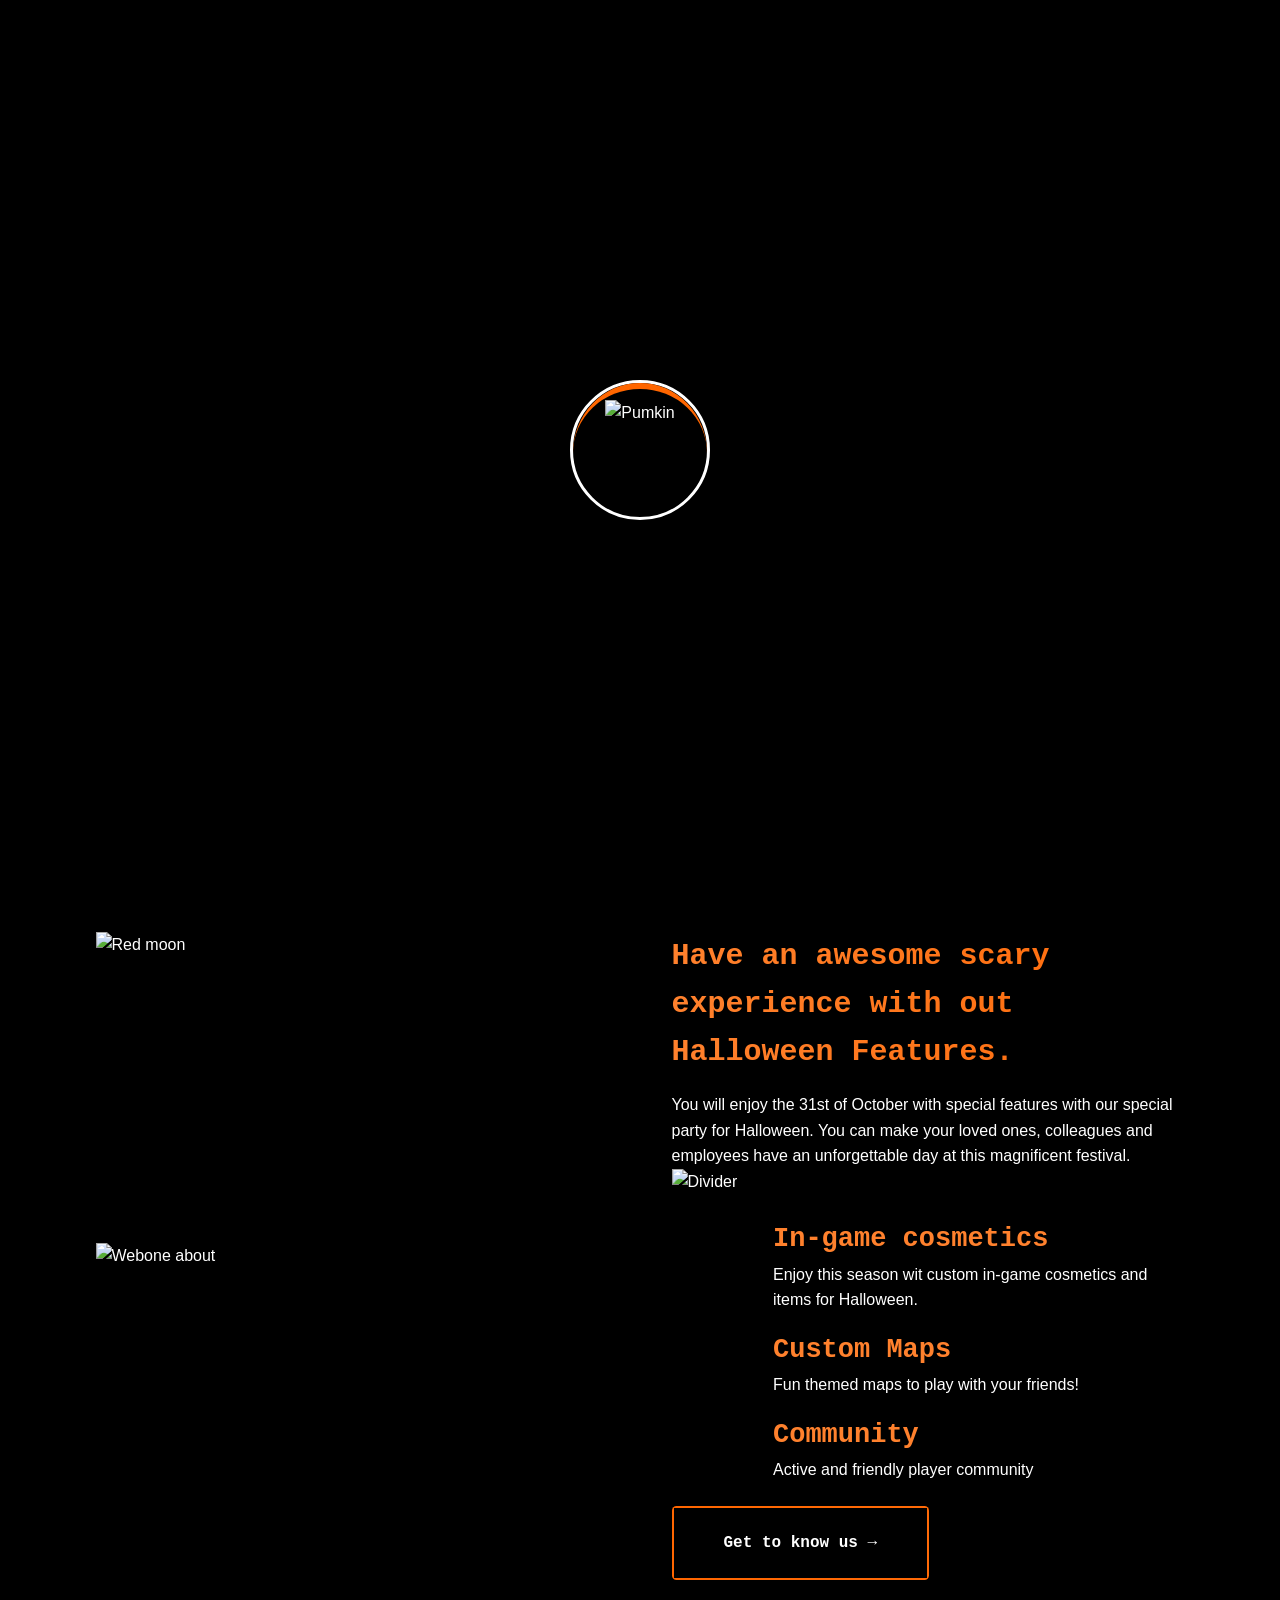
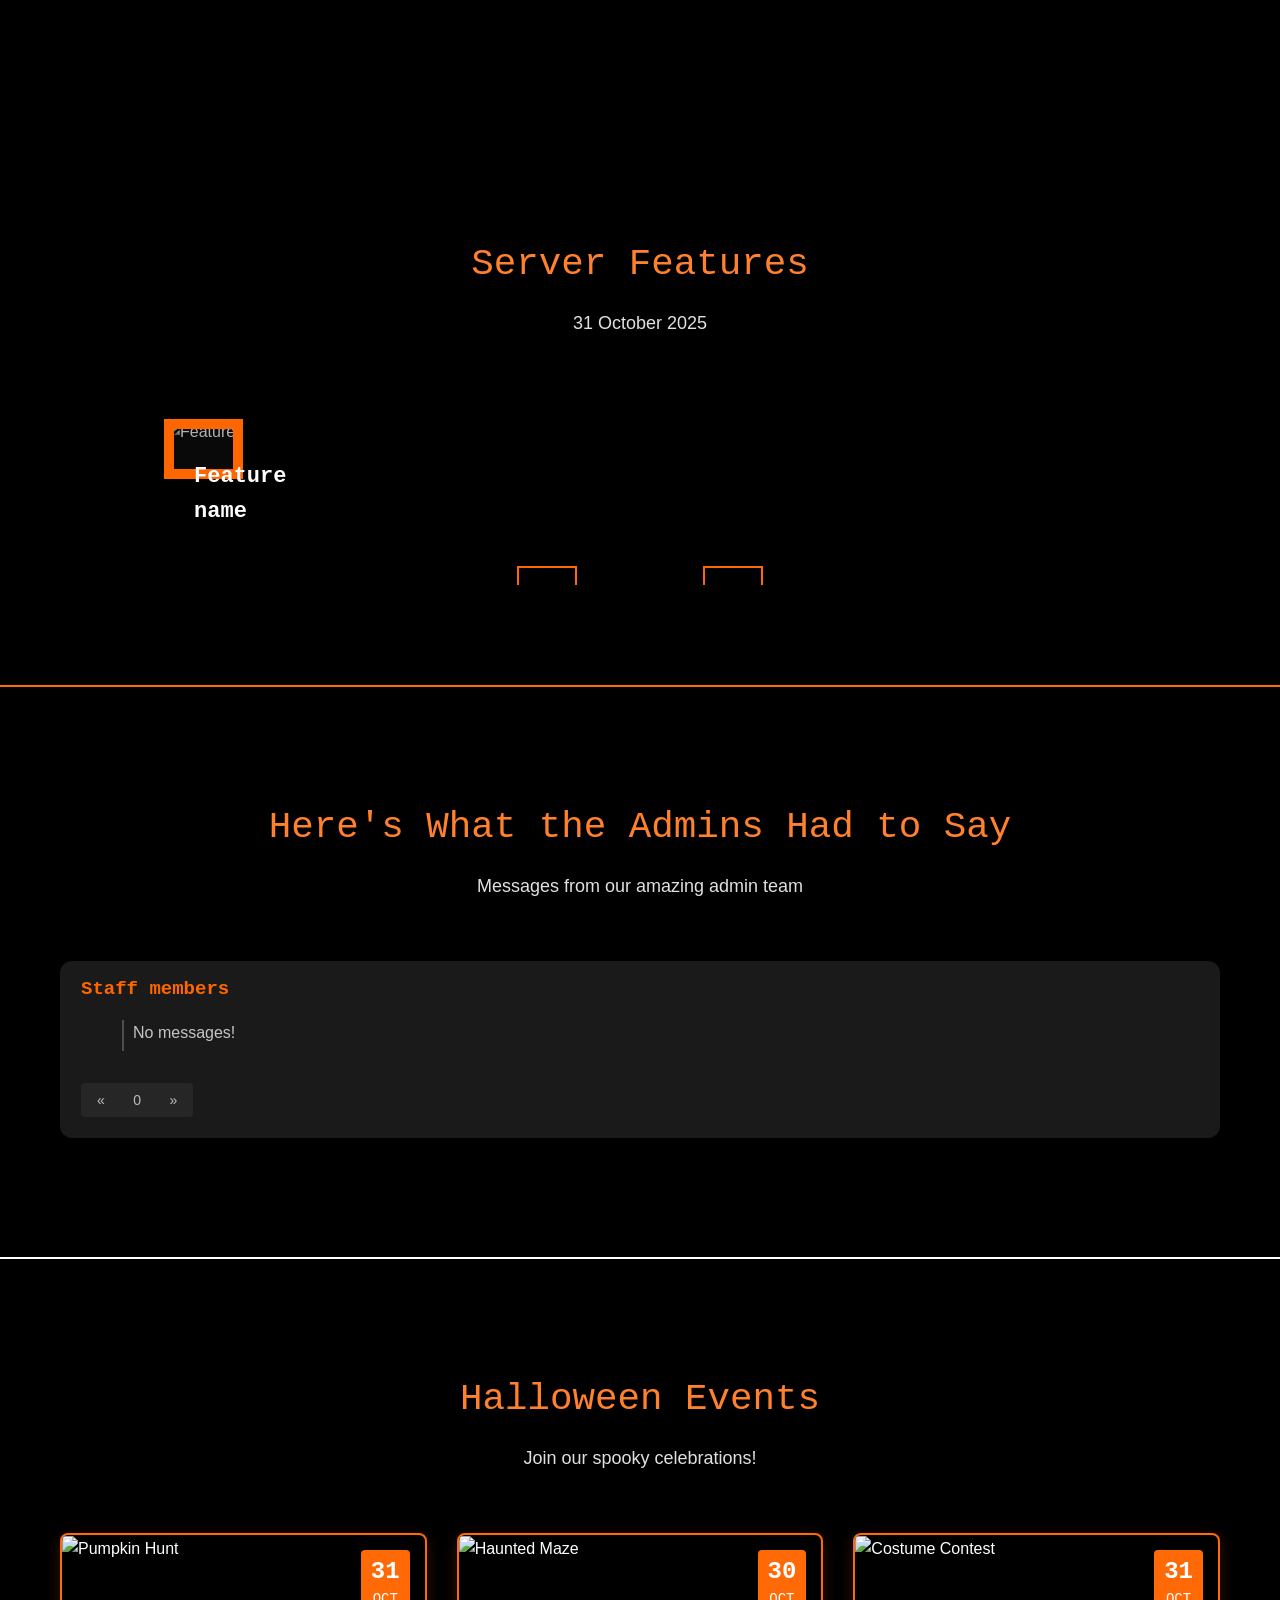
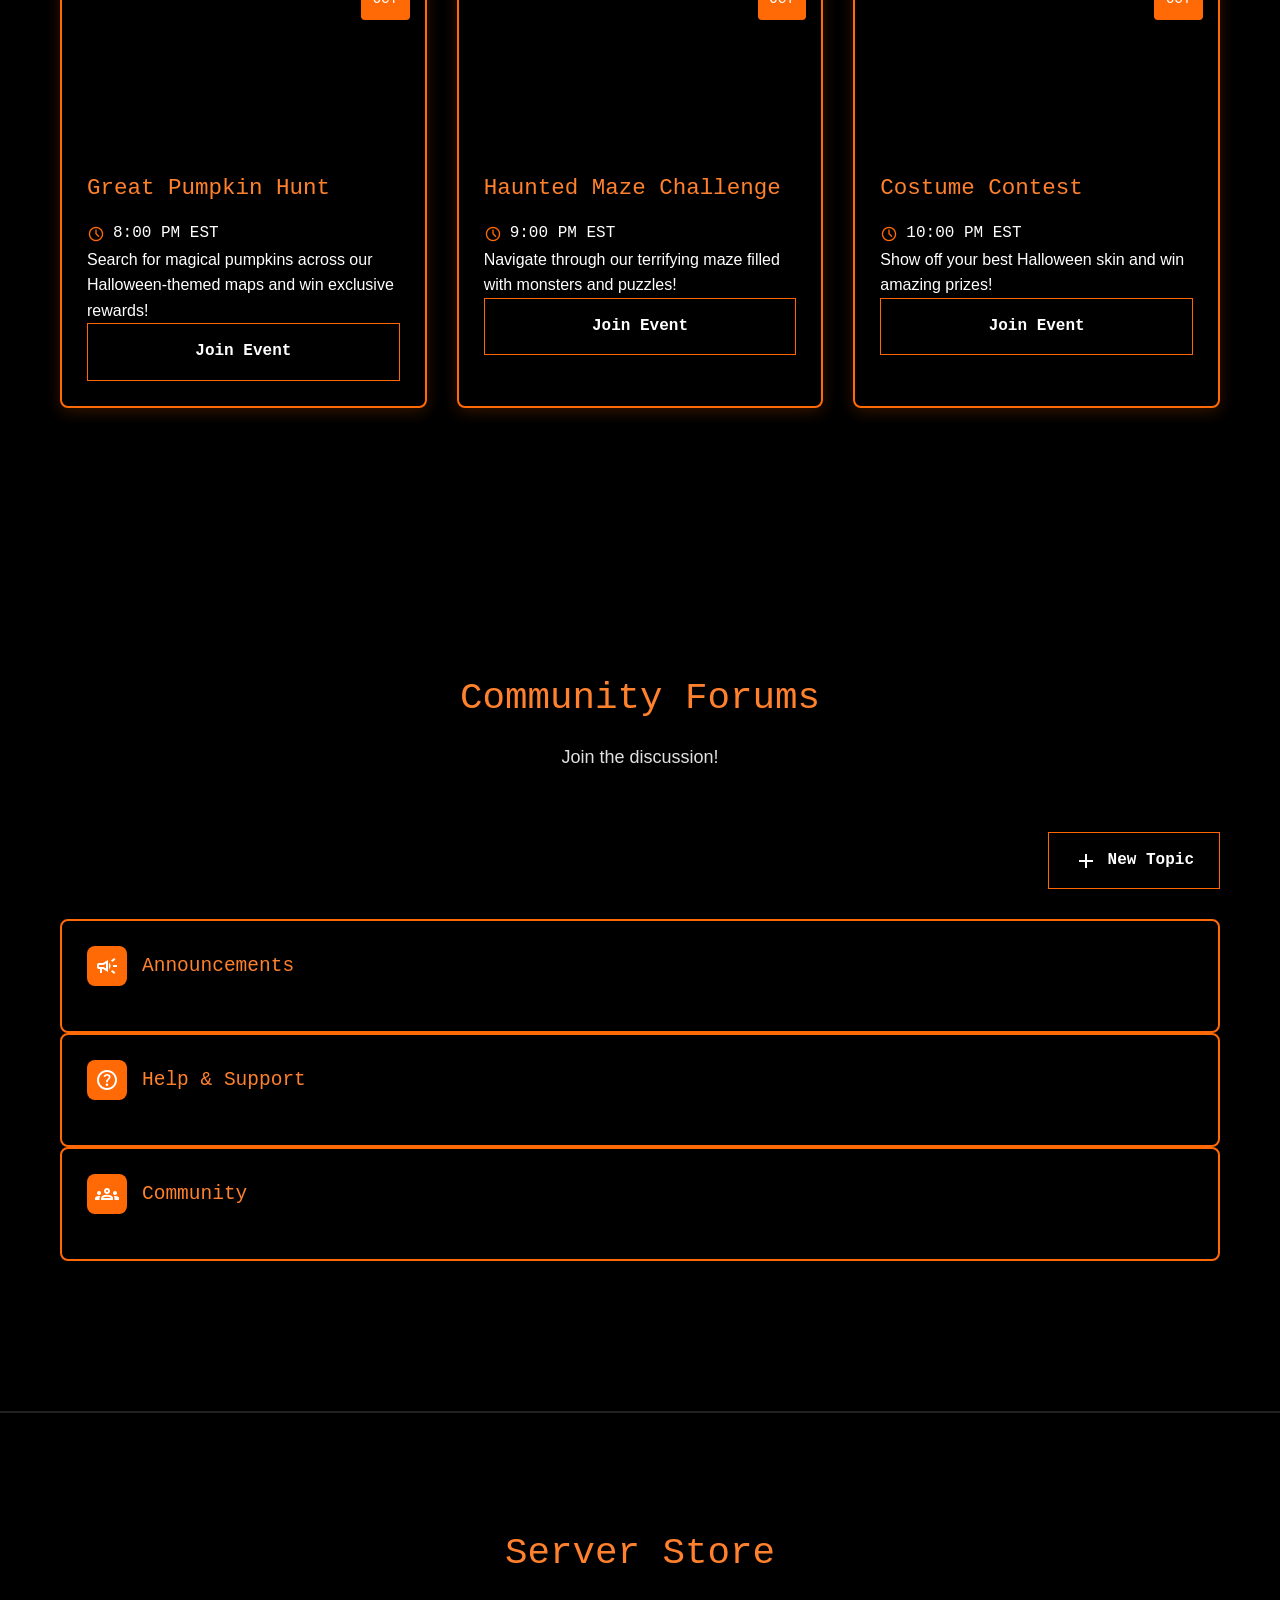
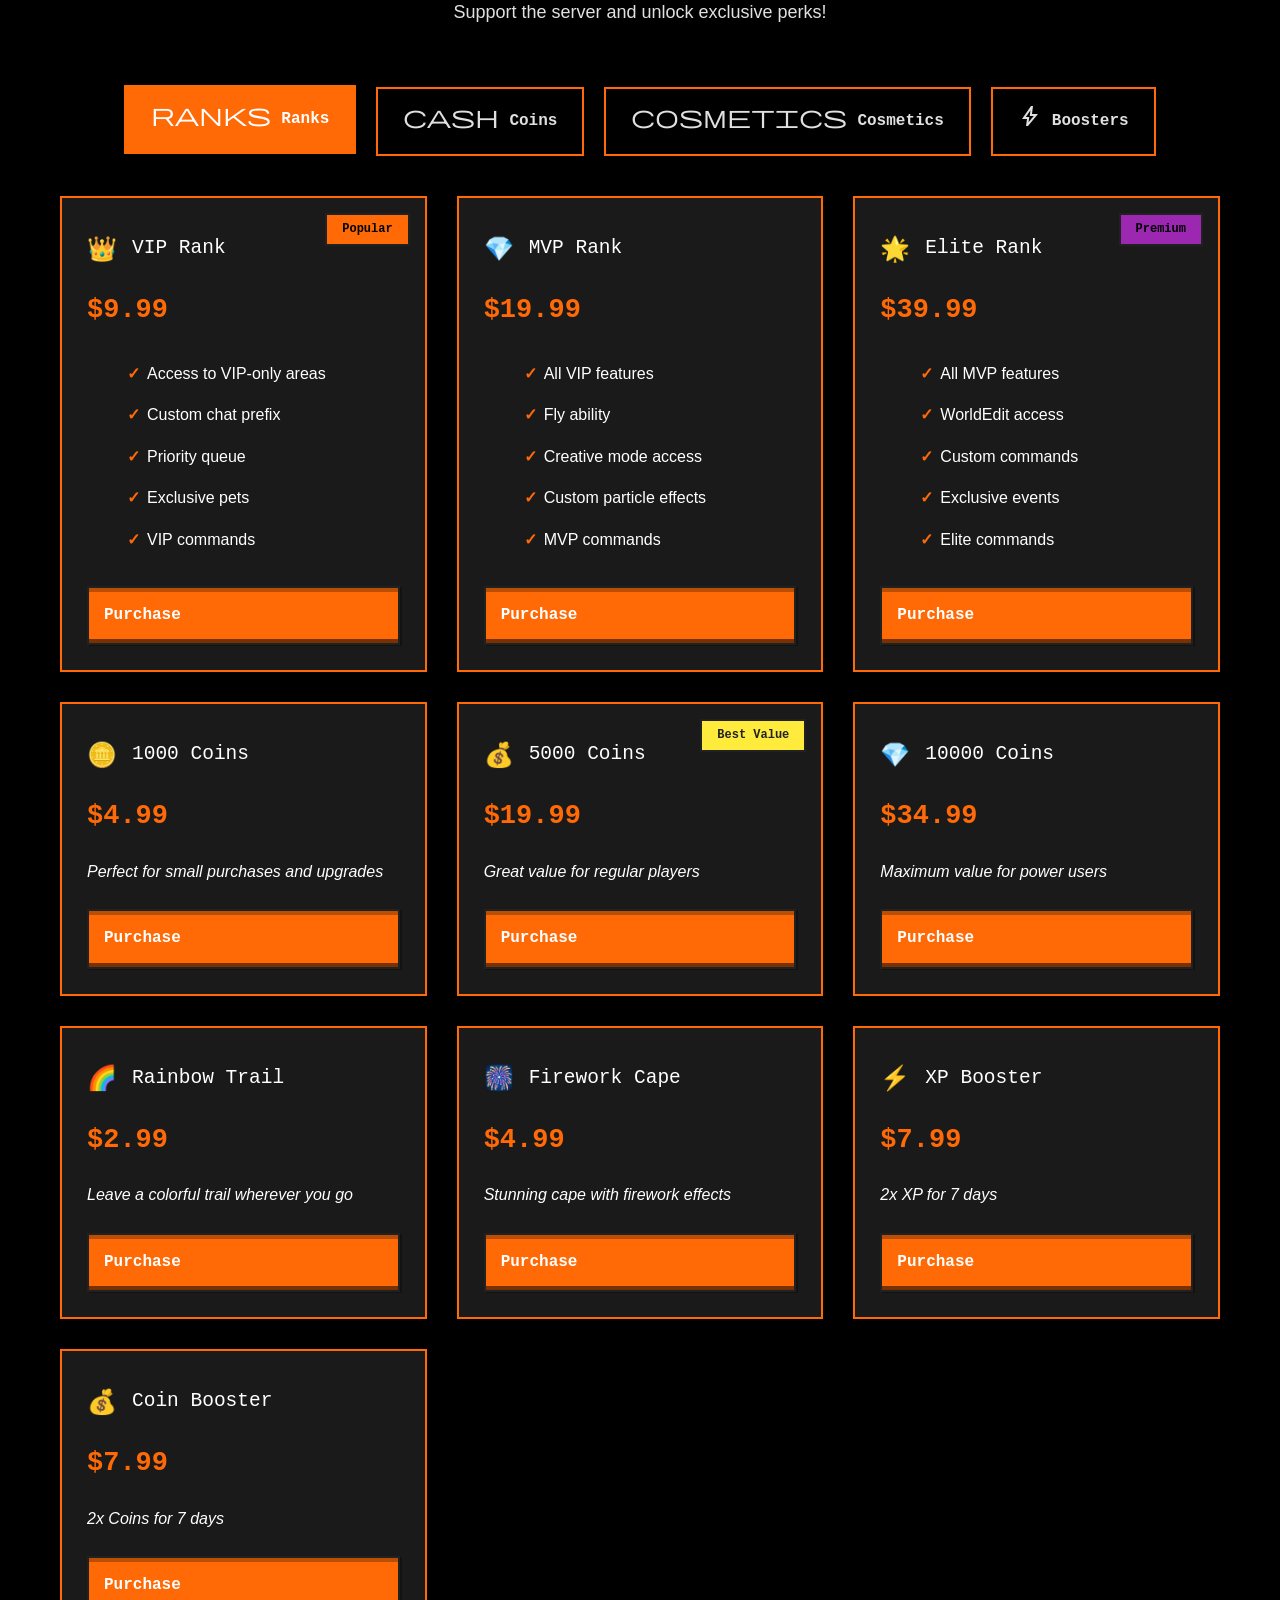
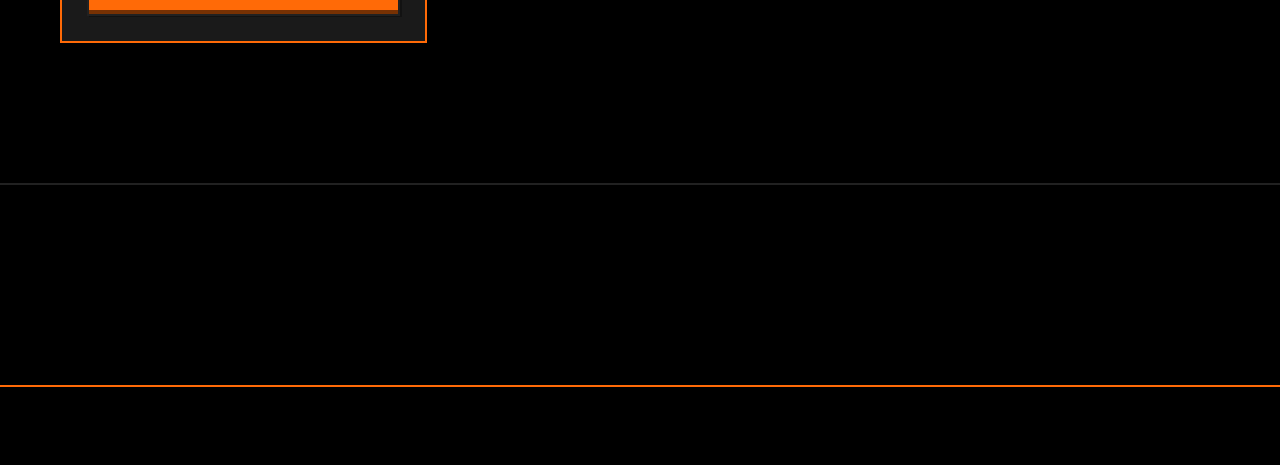
==== commit 1b233e9d: "Merge branch 'halloween' of https://github.com/Blaze-Works/newsurf into halloween" ====
--- a/index.html
+++ b/index.html
@@ -4,8 +4,7 @@
     <meta charset="UTF-8">
     <meta name="viewport" content="width=device-width, initial-scale=1.0">
     <title>SurfNetwork </title>
-    <meta name="description"
-        content="Join SurfNetwork - The ultimate Minecraft server experience with custom maps, ranks, and amazing community!">
+    <meta name="description" content="Join SurfNetwork - The ultimate Minecraft server experience with custom maps, ranks, and amazing community!">
     <link rel="icon" type="image/x-icon" href="favicon.ico">
     <link rel="preconnect" href="https://fonts.googleapis.com">
     <link rel="preconnect" href="https://fonts.gstatic.com" crossorigin>
@@ -13,13 +12,11 @@
     <link rel="stylesheet" href="https://cdn.jsdelivr.net/npm/@flaticon/flaticon-uicons@3.3.1/css/all/all.min.css">
     <link rel="stylesheet" href="./css/styles.css">
     <link rel="stylesheet" href="./css/events-forums.css">
-        <link rel="stylesheet" href="./css/easter-eggs.css">
-        <script src="halloween-egg.html"></script>
 </head>
 
 <body>
     <div class="preloader">
-        <figure> <img src="/assets/pumkin.png" alt="Pumkin"> </figure>
+        <figure> <img src="./assets/pumkin.png" alt="Pumkin"> </figure>
     </div>
     <script src='https://www.noupe.com/embed/019a110c65f87ab89c4a3on17a0f495e780add.js'></script>
     <!-- Music Player -->
@@ -53,19 +50,10 @@
         </div>
     </div>
     <!-- Navigation -->
-    <nav class="navbar" include-html="/nav.html"></nav>
+    <nav class="navbar" include-html="./nav.html"></nav>
     <!-- Hero Section -->
     <section id="home" class="hero">
         <div class="hero-background">
-            <!-- <div class="minecraft-sky"></div>
-            <div class="floating-blocks">
-                <div class="floating-block grass"></div>
-                <div class="floating-block stone"></div>
-                <div class="floating-block diamond"></div>
-                <div class="floating-block emerald"></div>
-                <div class="floating-block gold"></div>
-                <div class="floating-block iron"></div>
-            </div> -->
             <div class="particles">
                 <div class="particle"></div>
                 <div class="particle"></div>
@@ -76,55 +64,6 @@
             </div>
         </div>
         <div class="hero-content">
-            <!-- <div class="hero-title-container">
-                <h1 class="hero-title">
-                    <span class="title-word">Welcome</span>
-                    <span class="title-word">to</span>
-                    <span class="title-word surf-text">SurfNetwork</span>
-                </h1>
-                <div class="title-subtitle">
-                    <span class="subtitle-text">One of the best cracked servers!</span>
-                </div>
-            </div>
-            <div class="hero-buttons">
-                <button class="minecraft-btn btn-primary" id="copy-ip-btn">
-                    <div class="btn-icon"><span class="material-symbols-outlined">language</span></div>
-                    <div class="btn-text">
-                        <span class="btn-main">Copy IP</span>
-                        <span class="btn-sub">play.surfnetwork.xyz</span>
-                    </div>
-                </button>
-                <button class="minecraft-btn btn-secondary" id="shopping-cart-btn">
-                    <div class="btn-icon"><span class="material-symbols-outlined">shopping_cart</span></div>
-                    <div class="btn-text">
-                        <span class="btn-main">Visit Store</span>
-                        <span class="btn-sub">Get Premium</span>
-                    </div>
-                </button>
-            </div>
-            <div class="server-stats">
-                <div class="stat-card">
-                    <div class="stat-icon"><span class="material-symbols-outlined">group</span></div>
-                    <div class="stat-content">
-                        <div class="stat-number" id="online-players">127</div>
-                        <div class="stat-label">Online Players</div>
-                    </div>
-                </div>
-                <div class="stat-card">
-                    <div class="stat-icon"><span class="material-symbols-outlined">bolt</span></div>
-                    <div class="stat-content">
-                        <div class="stat-number" id="uptime">24/7</div>
-                        <div class="stat-label">Uptime</div>
-                    </div>
-                </div>
-                <div class="stat-card">
-                    <div class="stat-icon"><span class="material-symbols-outlined">star</span></div>
-                    <div class="stat-content">
-                        <div class="stat-number" id="rating">4.9</div>
-                        <div class="stat-label">Rating</div>
-                    </div>
-                </div>
-            </div> -->
             <div class="swiper-wrapper" style="transition-duration: 0ms;">
                 <div class="swiper-slide swiper-slide-active">
                     <div class="slide-image" style="background: url(&quot;./assets/samhain-slider-2.jpg&quot;);"></div>
@@ -136,12 +75,32 @@
                     </div>
                 </div>            
                 <div class="swiper-slide">
-                    <div class="slide-image" style="background: url(&quot;/assets/samhain-slider-3.jpg&quot;);"></div>
+                    <div class="slide-image" style="background: url(&quot;./assets/samhain-slider-3.jpg&quot;);"></div>
                         <div class="container">
                         <h1>31th Octobar 2022 <br>Halloween Party </h1>
                         <p>Scary fun party on halloween. </p>
                         <div class="bosluk1112"></div>
-                        <a href="/events/halloween-event-2025.html">Learn More →</a>
+                        <a href="./events/halloween-event-2025.html">Learn More →</a>
+                    </div>
+                </div>
+                <!-- User added slides (place the two images into ./assets/ with these filenames) -->
+                <div class="swiper-slide">
+                    <div class="slide-image" style="background: url(&quot;./assets/halloween-attach-1.png&quot;);"></div>
+                    <div class="container">
+                        <h1>Pumpkin Overlord<br>Haunted Heights</h1>
+                        <p>Explore the floating pumpkin fortress in our spooky map.</p>
+                        <div class="bosluk1112"></div>
+                        <a href="./events/halloween-event-2025.html">Explore Map →</a>
+                    </div>
+                </div>
+
+                <div class="swiper-slide">
+                    <div class="slide-image" style="background: url(&quot;./assets/halloween-attach-2.png&quot;);"></div>
+                    <div class="container">
+                        <h1>Jack's Courtyard<br>Pumpkin Patch</h1>
+                        <p>Gather friends and complete seasonal challenges together.</p>
+                        <div class="bosluk1112"></div>
+                        <a href="./events/halloween-event-2025.html">Join Event →</a>
                     </div>
                 </div>
                 <!-- User added slides (place the two images into ./assets/ with these filenames) -->
@@ -164,32 +123,12 @@
                         <a href="#">Join Event →</a>
                     </div>
                 </div>
-                <!-- User added slides (place the two images into ./assets/ with these filenames) -->
                 <div class="swiper-slide">
                     <div class="slide-image" style="background: url('./assets/halloween-attach-1.png');"></div>
                     <div class="container">
                         <h1>Pumpkin Overlord<br>Haunted Heights</h1>
                         <p>Explore the floating pumpkin fortress in our spooky map.</p>
                         <div class="bosluk1112"></div>
-                        <a href="#">Explore Map →</a>
-                    </div>
-                </div>
-
-                <div class="swiper-slide">
-                    <div class="slide-image" style="background: url('./assets/halloween-attach-2.png');"></div>
-                    <div class="container">
-                        <h1>Jack's Courtyard<br>Pumpkin Patch</h1>
-                        <p>Gather friends and complete seasonal challenges together.</p>
-                        <div class="bosluk1112"></div>
-                        <a href="#">Join Event →</a>
-                    </div>
-                </div>
-                <div class="swiper-slide">
-                    <div class="slide-image" style="background: url('./assets/halloween-attach-1.png');"></div>
-                    <div class="container">
-                        <h1>Pumpkin Overlord<br>Haunted Heights</h1>
-                        <p>Explore the floating pumpkin fortress in our spooky map.</p>
-                        <div class="bosluk1112"></div>
                         <a href="./events/halloween-event-2025.html">Explore Map →</a>
                     </div>
                 </div>
@@ -217,16 +156,16 @@
         <div class="tablo">
             <div class="tablo-1-ve-2">
                 <div class="galeri1 zoomIn">
-                    <img class="imagerotate" src="/assets/circle-samhain.png" alt="Red moon">
+                    <img class="imagerotate" src="./assets/circle-samhain.png" alt="Red moon">
                 </div>
                 <div class="galeri slideInUp">
-                    <img src="/assets/about-samhain1.png" alt="Webone about">
+                    <img src="./assets/about-samhain1.png" alt="Webone about">
                 </div>
             </div>
             <div class="tablo-1-ve-3">
                 <h2 class="h2-baslik  e-margin-bottom">Have an awesome scary experience with out Halloween Features.</h2>
                 <p>You will enjoy the 31st of October with special features with our special party for Halloween. You can make your loved ones, colleagues and employees have an unforgettable day at this magnificent festival.</p>
-                <img class="divider e-margin-bottom" height="15" width="120" alt="Divider" src="/assets/divider.jpg">
+                <img class="divider e-margin-bottom" height="15" width="120" alt="Divider" src="./assets/divider.jpg">
                 <div class="e-row about-item ">
                     <div class="e-col s2 e-padding">
                         <div class="iconLeft">
@@ -260,68 +199,10 @@
                         <p>Active and friendly player community</p>
                     </div>
                 </div>
-                <a href="/about-us.html" class="custom-button wow ">Get to know us →</a>
-            </div>
-        </div>
-    </section>
-    <!-- About Section -->
-    <!-- <section id="about" class="about">
-        <div class="container">
-            <div class="section-header">
-                <h2 class="section-title">About SurfNetwork</h2>
-                <div class="section-subtitle">Know what shows that we are different from the others!</div>
-            </div>
-
-            <div class="about-content">
-                <div class="about-text">
-                    <div class="about-description">
-                        <p>Since 2025, SurfNetwork has been trying to offer its best Minecraft experience. Custom-made
-                            maps, fun game modes, and a strong player base are every advantage of our server.</p>
-                        <p>Join thousands of players who have made SurfNetwork Their second home.</p>
-                    </div>
-                    <div class="features-grid">
-                        <div class="feature-item">
-                            <div class="feature-icon"><span class="material-symbols-outlined">map</span></div>
-                            <div class="feature-content">
-                                <h3>Custom Maps</h3>
-                                <p>Fun pvp maps to play with your noob friends!</p>
-                            </div>
-                        </div>
-                        <div class="feature-item">
-                            <div class="feature-icon"><span class="material-symbols-outlined">shield</span></div>
-                            <div class="feature-content">
-                                <h3>Anti-Cheat</h3>
-                                <p>Advanced protection against hackers and bots</p>
-                            </div>
-                        </div>
-                        <div class="feature-item">
-                            <div class="feature-icon"><span class="material-symbols-outlined">group</span></div>
-                            <div class="feature-content">
-                                <h3>Community</h3>
-                                <p>Active and friendly player community</p>
-                            </div>
-                        </div>
-                        <div class="feature-item">
-                            <div class="feature-icon"><span class="material-symbols-outlined">settings</span></div>
-                            <div class="feature-content">
-                                <h3>Custom Plugins</h3>
-                                <p>Hand scripted plugins written by our head devs!</p>
-                            </div>
-                        </div>
-                    </div>
-                </div>
-
-                <div class="about-visual">
-                    <div class="minecraft-scene">
-                        <div class="scene-block grass-block"></div>
-                        <div class="scene-block stone-block"></div>
-                        <div class="scene-block diamond-block"></div>
-                        <div class="scene-character">🧙‍♂️</div>
-                    </div>
-                </div>
-            </div>
-        </div>
-    </section> -->
+                <a href="./about-us.html" class="custom-button wow ">Get to know us →</a>
+            </div>
+        </div>
+    </section>
 
     <!-- Features Section -->
     <section id="features" class="features">
@@ -340,7 +221,7 @@
                                         <div class="tab-content current">
                                             <div class="cards">
                                                 <div class="card">
-                                                    <img src="/assets/features-h.jpg" alt="Features">
+                                                    <img src="./assets/features-h.jpg" alt="Features">
                                                     <div class="card-content">
                                                         <h2>Feature name</h2>
                                                         <button>View</button>
@@ -357,72 +238,6 @@
                     </div>
                 </div>
             </div>
-            <!-- <div class="features-grid">
-                <div class="feature-card">
-                    <div class="card-header">
-                        <div class="card-icon">🏄‍♂️</div>
-                        <h3>Surf Maps</h3>
-                    </div>
-                    <div class="card-content">
-                        <p>Challenge yourself on our custom surf maps with varying difficulty levels and leaderboards.
-                        </p>
-                        <ul class="feature-list">
-                            <li>50+ Unique Maps</li>
-                            <li>Difficulty Levels</li>
-                            <li>Leaderboards</li>
-                            <li>Custom Rewards</li>
-                        </ul>
-                    </div>
-                </div>
-
-                <div class="feature-card">
-                    <div class="card-header">
-                        <div class="card-icon">👑</div>
-                        <h3>Rank System</h3>
-                    </div>
-                    <div class="card-content">
-                        <p>Unlock exclusive ranks and perks as you progress through your Minecraft journey.</p>
-                        <ul class="feature-list">
-                            <li>10+ Ranks</li>
-                            <li>Exclusive Perks</li>
-                            <li>Custom Prefixes</li>
-                            <li>Special Commands</li>
-                        </ul>
-                    </div>
-                </div>
-
-                <div class="feature-card">
-                    <div class="card-header">
-                        <div class="card-icon">🎁</div>
-                        <h3>Daily Rewards</h3>
-                    </div>
-                    <div class="card-content">
-                        <p>Log in daily to claim exclusive rewards and boost your gameplay experience.</p>
-                        <ul class="feature-list">
-                            <li>Daily Login Bonus</li>
-                            <li>Weekly Rewards</li>
-                            <li>Monthly Events</li>
-                            <li>Special Items</li>
-                        </ul>
-                    </div>
-                </div>
-
-                <div class="feature-card">
-                    <div class="card-header">
-                        <div class="card-icon">💬</div>
-                        <h3>Discord Integration</h3>
-                    </div>
-                    <div class="card-content">
-                        <p>Connect with our community through Discord and stay updated with server news.</p>
-                        <ul class="feature-list">
-                            <li>Live Chat</li>
-                            <li>Server Updates</li>
-                            <li>Voice Channels</li>
-                            <li>Bot Integration</li>
-                        </ul>
-                    </div>
-                </div>
-            </div> -->
         </div>
     </section>
     <section id="admin-messages" class="admin-messages">
@@ -511,60 +326,50 @@
     </section>
 
     <!-- Forums Section -->
-    <section id="forum" class="forum">
+    <section class="forums-page">
         <div class="container">
             <div class="section-header">
                 <h2 class="section-title">Community Forums</h2>
                 <div class="section-subtitle">Join the discussion!</div>
             </div>
+
+            <div class="forum-actions">
+                <button id="new-topic-btn" class="minecraft-btn">
+                    <span class="material-symbols-outlined">add</span>
+                    New Topic
+                </button>
+            </div>
+
             <div class="forum-categories">
-                <div class="forum-category">
+                <div class="forum-category" data-category="announcements">
                     <div class="category-header">
                         <span class="category-icon"><span class="material-symbols-outlined">campaign</span></span>
                         <h3>Announcements</h3>
                     </div>
-                    <div class="category-stats">
-                        <span class="threads">15 Threads</span>
-                        <span class="posts">42 Posts</span>
-                    </div>
-                    <div class="latest-post">
-                        <span class="post-title">Halloween Event Schedule</span>
-                        <span class="post-time">2 hours ago</span>
-                    </div>
-                </div>
-
-                <div class="forum-category">
+                    <div class="topics-list">
+                        <!-- Topics will be loaded here -->
+                    </div>
+                </div>
+
+                <div class="forum-category" data-category="help">
                     <div class="category-header">
                         <span class="category-icon"><span class="material-symbols-outlined">help</span></span>
                         <h3>Help & Support</h3>
                     </div>
-                    <div class="category-stats">
-                        <span class="threads">28 Threads</span>
-                        <span class="posts">95 Posts</span>
-                    </div>
-                    <div class="latest-post">
-                        <span class="post-title">Costume Contest Rules</span>
-                        <span class="post-time">1 hour ago</span>
-                    </div>
-                </div>
-
-                <div class="forum-category">
+                    <div class="topics-list">
+                        <!-- Topics will be loaded here -->
+                    </div>
+                </div>
+
+                <div class="forum-category" data-category="community">
                     <div class="category-header">
                         <span class="category-icon"><span class="material-symbols-outlined">groups</span></span>
                         <h3>Community</h3>
                     </div>
-                    <div class="category-stats">
-                        <span class="threads">45 Threads</span>
-                        <span class="posts">167 Posts</span>
-                    </div>
-                    <div class="latest-post">
-                        <span class="post-title">Share Your Costume Ideas</span>
-                        <span class="post-time">30 minutes ago</span>
-                    </div>
-                </div>
-            </div>
-            <div class="forum-cta">
-                <a href="./forum" class="minecraft-btn">Visit Forums</a>
+                    <div class="topics-list">
+                        <!-- Topics will be loaded here -->
+                    </div>
+                </div>
             </div>
         </div>
     </section>
@@ -759,67 +564,15 @@
     </section>
 
     <!-- Contact Section -->
-    <section id="contact" class="contact">
-        <div class="container">
-            <div class="section-header">
-                <h2 class="section-title">Get In Touch</h2>
-                <div class="section-subtitle">We'd love to hear from you</div>
-            </div>
-
-            <div class="contact-content">
-                <div class="contact-info">
-                    <div class="contact-item">
-                        <div class="contact-icon"><span class="material-symbols-outlined">language</span></div>
-                        <div class="contact-content">
-                            <h4>Server IP</h4>
-                            <p>play.surfnetwork.xyz</p>
-                        </div>
-                    </div>
-                    <div class="contact-item">
-                        <div class="contact-icon"><span class="material-symbols-outlined">chat</span></div>
-                        <div class="contact-content">
-                            <h4>Discord</h4>
-                            <p>Join our Discord community</p>
-                        </div>
-                    </div>
-                    <div class="contact-item">
-                        <div class="contact-icon"><span class="material-symbols-outlined">mail</span></div>
-                        <div class="contact-content">
-                            <h4>Email</h4>
-                            <p>admin@surfnetwork.xyz</p>
-                        </div>
-                    </div>
-                </div>
-
-                <div class="contact-form">
-                    <form id="contact-form">
-                        <div class="form-group">
-                            <input type="text" placeholder="Your Name" required>
-                        </div>
-                        <div class="form-group">
-                            <input type="email" placeholder="Your Email" required>
-                        </div>
-                        <div class="form-group">
-                            <textarea placeholder="Your Message" rows="5" required></textarea>
-                        </div>
-                        <button type="submit" class="minecraft-btn submit-btn">Send Message</button>
-                    </form>
-                </div>
-            </div>
-        </div>
-    </section>
+    <section id="contact" class="contact" include-html="./contact.html"></section>
 
     <!-- Footer -->
-    <footer class="footer" include-html="/footer.html"></footer>
+    <footer class="footer" include-html="./footer.html"></footer>
     <!-- Scripts -->
-        <script type="module" src="./js/script.js"></script>
-        <script type="module" src="./js/events.js"></script>
-        <script type="module" src="./js/forums.js"></script>
-        <script type="module" src="./js/halloween-easter-egg.js"></script>
-        <script type="module" src="./js/pumpkin-easter-egg.js"></script>
-
-        <!-- Audio Resources -->
-        <audio id="evil-laugh" src="./assets/evil-laugh.mp3" preload="auto"></audio>
+    <script type="module" src="./js/script.js"></script>
+
+    <!-- Audio Resources -->
+    <audio id="evil-laugh" src="./assets/evil-laugh.mp3" preload="auto"></audio>
 </body>
 
 </html>
